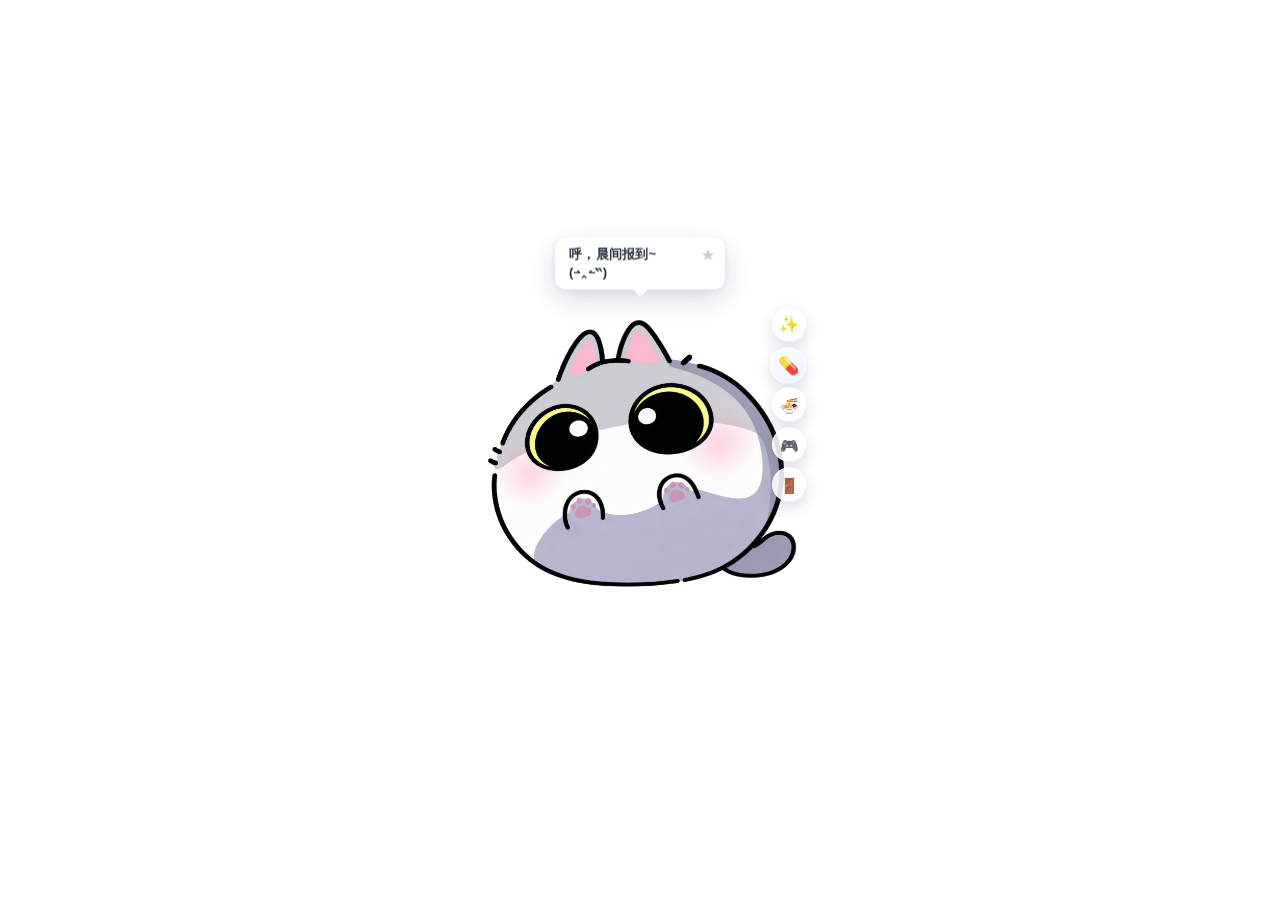
==== pet.html @ 5a6fe307 "fix: move extension files to repository root" ====
<!DOCTYPE html>
<html lang="zh-CN">
<head>
  <meta charset="UTF-8" />
  <meta name="viewport" content="width=device-width, initial-scale=1.0" />
  <title>八条猫桌宠</title>
  <script>
    (function () {
      if (/(?:^\?|&)view=settings(?:&|$)/.test(location.search || "")) {
        document.documentElement.classList.add("settings-window");
      }
      try {
        var raw = localStorage.getItem("hachikyu_pet_v1");
        var theme = "clean-light";
        var customCss = "";
        if (raw) {
          var parsed = JSON.parse(raw);
          if (parsed && parsed.uiTheme) theme = String(parsed.uiTheme);
          if (parsed && parsed.customCss) customCss = String(parsed.customCss);
        }
        document.documentElement.classList.add("theme-" + theme.replace(/[^a-z0-9-]/gi, ""));
        window.__bootCustomCss = customCss;
      } catch (_) {
        document.documentElement.classList.add("theme-clean-light");
      }
    })();
  </script>
  <!-- 酒馆 iframe：由 index.js 挂载；桌宠独立运行时仍可忽略本脚本 -->
  <script>
    (function () {
      try {
        if (window.parent && window.parent !== window && window.parent.SillyTavern) {
          window.__PET_ST_MODE__ = true;
          window.SillyTavern = window.parent.SillyTavern;
        }
      } catch (_) {}
    })();
  </script>
  <style>
    :root {
      /* 语义主题变量（可被 theme-* class 覆盖） */
      --bg-primary: #eef4f8;
      --bg-secondary: #dce8f0;
      --bg-card: rgba(255, 255, 255, 0.72);
      --bg-input: rgba(255, 255, 255, 0.92);
      --text-main: #2a3340;
      --text-muted: #6b7785;
      --accent-color: #5b8def;
      --accent-soft: rgba(91, 141, 239, 0.18);
      --border-color: rgba(42, 51, 64, 0.1);
      --danger-color: #e85d5d;
      --star-color: #f0b429;
      --shadow: 0 10px 28px rgba(40, 60, 90, 0.14);
      --radius: 16px;
      --glass-blur: 18px;

      /* 兼容旧变量名 */
      --ink: var(--text-main);
      --muted: var(--text-muted);
      --accent: var(--accent-color);
      --danger: var(--danger-color);
      --star: var(--star-color);
      --star-dim: #c5ced8;
      --glass: rgba(255, 255, 255, 0.78);
      --glass-strong: rgba(255, 255, 255, 0.92);
    }

    /* ---------- 预设主题 ---------- */
    html.theme-midnight-dark {
      --bg-primary: #0f1419;
      --bg-secondary: #1a222d;
      --bg-card: rgba(28, 36, 48, 0.92);
      --bg-input: rgba(18, 24, 32, 0.95);
      --text-main: #d7dee8;
      --text-muted: #8b97a8;
      --accent-color: #4ea1ff;
      --accent-soft: rgba(78, 161, 255, 0.22);
      --border-color: rgba(160, 180, 210, 0.14);
      --danger-color: #ff6b6b;
      --star-color: #f0b429;
      --shadow: 0 12px 32px rgba(0, 0, 0, 0.45);
      --glass: rgba(22, 28, 38, 0.88);
      --glass-strong: rgba(28, 36, 48, 0.95);
      --star-dim: #5a6575;
    }

    html.theme-clean-light {
      --bg-primary: #f5f7fa;
      --bg-secondary: #e8eef4;
      --bg-card: rgba(255, 255, 255, 0.82);
      --bg-input: rgba(255, 255, 255, 0.96);
      --text-main: #2a3340;
      --text-muted: #6b7785;
      --accent-color: #6b9de8;
      --accent-soft: rgba(107, 157, 232, 0.16);
      --border-color: rgba(42, 51, 64, 0.1);
      --danger-color: #e85d5d;
      --star-color: #f0b429;
      --shadow: 0 10px 28px rgba(40, 60, 90, 0.12);
      --glass: rgba(255, 255, 255, 0.82);
      --glass-strong: rgba(255, 255, 255, 0.96);
      --star-dim: #c5ced8;
    }

    html.theme-dark-chocolate {
      --bg-primary: #2a1f1a;
      --bg-secondary: #3a2a22;
      --bg-card: rgba(58, 42, 34, 0.92);
      --bg-input: rgba(42, 30, 24, 0.96);
      --text-main: #f3e6d4;
      --text-muted: #c4a88a;
      --accent-color: #d4a017;
      --accent-soft: rgba(212, 160, 23, 0.22);
      --border-color: rgba(243, 230, 212, 0.14);
      --danger-color: #e07060;
      --star-color: #e8c56b;
      --shadow: 0 12px 30px rgba(20, 10, 5, 0.4);
      --glass: rgba(48, 34, 28, 0.9);
      --glass-strong: rgba(58, 42, 34, 0.96);
      --star-dim: #8a7358;
    }

    html.theme-mint-soda {
      --bg-primary: #d9ebe4;
      --bg-secondary: #c5ddd4;
      --bg-card: rgba(236, 248, 243, 0.88);
      --bg-input: rgba(248, 255, 252, 0.96);
      --text-main: #1f3d36;
      --text-muted: #5a7a70;
      --accent-color: #2db89a;
      --accent-soft: rgba(45, 184, 154, 0.2);
      --border-color: rgba(31, 61, 54, 0.12);
      --danger-color: #d46565;
      --star-color: #e6b84d;
      --shadow: 0 10px 26px rgba(40, 90, 70, 0.14);
      --glass: rgba(232, 246, 240, 0.85);
      --glass-strong: rgba(244, 252, 248, 0.95);
      --star-dim: #9ab5ac;
    }

    html.theme-cyber-neon {
      --bg-primary: #12081c;
      --bg-secondary: #1c0f2e;
      --bg-card: rgba(28, 14, 42, 0.94);
      --bg-input: rgba(18, 8, 28, 0.96);
      --text-main: #f0e6ff;
      --text-muted: #b39bcf;
      --accent-color: #ff4fd8;
      --accent-soft: rgba(255, 79, 216, 0.22);
      --border-color: rgba(0, 245, 212, 0.28);
      --danger-color: #ff5c8a;
      --star-color: #00f5d4;
      --shadow: 0 0 28px rgba(255, 79, 216, 0.18), 0 12px 32px rgba(0, 0, 0, 0.5);
      --glass: rgba(24, 10, 36, 0.9);
      --glass-strong: rgba(32, 14, 48, 0.96);
      --star-dim: #6a5088;
    }

    * { box-sizing: border-box; margin: 0; padding: 0; }

    html, body {
      width: 100%;
      height: 100%;
      overflow: hidden;
      font-family: "Segoe UI", "PingFang SC", "Microsoft YaHei", sans-serif;
      color: var(--ink);
      /* 桌宠窗必须全透明，避免与 Alpha 边缘混出白边/亮色虚影 */
      background: transparent !important;
      user-select: none;
      -webkit-user-select: none;
    }

    html.st-extension-host,
    html.st-extension-host body {
      width: 100%;
      height: 100%;
      overflow: hidden;
      background: transparent !important;
    }

    body.hiding-cursor,
    body.hiding-cursor * { cursor: none !important; }

    #stage,
    #pet,
    #cat-wrap {
      background: transparent !important;
    }

    #stage {
      position: relative;
      width: 100%;
      height: 100%;
    }

    html.st-extension-host #stage {
      width: 100%;
      height: 100%;
    }

    /* ---------- 宠物 ---------- */
    #pet {
      position: absolute;
      left: 50%;
      top: 50%;
      width: min(340px, 72vw);
      transform: translate(-50%, -50%);
      z-index: 10;
      touch-action: none;
      overflow: visible;
    }

    html.st-extension-host #pet {
      position: absolute;
      z-index: 10;
    }


    #pet.pre-enter {
      opacity: 0;
      transform: translate(-50%, -50%) translateY(118%);
      pointer-events: none;
    }

    #pet.entering {
      pointer-events: none;
      animation: petPopIn 0.68s cubic-bezier(0.22, 1.25, 0.36, 1) forwards;
    }

    /* 经典八条：落地时允许 Q 弹；自定义媒体禁用挤压落地 */
    #pet.entering.classic-mode #cat-wrap,
    #pet.entering:not(.gif-mode):not(.video-mode):not(.static-mode) #cat-wrap {
      animation: jellyLand 0.68s cubic-bezier(0.34, 1.45, 0.64, 1) forwards;
      transform-origin: center 85%;
    }
    #pet.entering.gif-mode #cat-wrap,
    #pet.entering.video-mode #cat-wrap,
    #pet.entering.static-mode #cat-wrap {
      animation: none !important;
    }

    /* 外层：全模式通用呼吸浮动（仅 translateY） */
    #pet.floating,
    #pet.floating.pet-float-wrapper {
      animation: petBreatheFloat 3.2s ease-in-out infinite;
    }
    #pet.throwing {
      animation: throwAway 0.85s cubic-bezier(0.2, 0.7, 0.3, 1) forwards;
      pointer-events: none;
      z-index: 20;
    }
    #pet.talking #cat-wrap {
      animation: talkBob 0.26s ease-in-out infinite;
      transform-origin: center 70%;
    }
    #pet.typing #cat-wrap {
      animation: typeTap 0.11s ease-in-out infinite;
      transform-origin: center 80%;
    }
    #pet.typing.talking #cat-wrap {
      animation: typeTap 0.11s ease-in-out infinite, talkBob 0.26s ease-in-out infinite;
    }
    #pet.biting.talking #cat-wrap {
      animation: struggleShake 0.14s ease-in-out infinite, talkBob 0.26s ease-in-out infinite;
    }

    /* 拖入投喂：微缩高亮 + 张嘴等待 */
    #pet.feed-hover {
      filter: brightness(1.08) saturate(1.08);
    }
    #pet.feed-hover #cat-wrap {
      animation: feedAwait 0.55s ease-in-out infinite;
      transform-origin: center 80%;
    }
    #pet.feeding #cat-wrap {
      animation: feedNibble 0.42s ease-in-out 3;
      transform-origin: center 75%;
    }
    @keyframes feedAwait {
      0%, 100% { transform: scale(0.96) translateY(0); }
      50% { transform: scale(1.04) translateY(-4px); }
    }
    @keyframes feedNibble {
      0%, 100% { transform: scale(1) rotate(0deg); }
      30% { transform: scale(1.06) rotate(-3deg) translateY(2px); }
      60% { transform: scale(0.94) rotate(3deg) translateY(-1px); }
    }

    /* 自定义媒体：说话/打字仅轻位移，禁止 squash/stretch */
    #pet.gif-mode.talking #cat-wrap,
    #pet.video-mode.talking #cat-wrap,
    #pet.static-mode.talking #cat-wrap {
      animation: talkBobFloat 0.26s ease-in-out infinite !important;
      transform-origin: center 70%;
    }
    #pet.gif-mode.typing #cat-wrap,
    #pet.video-mode.typing #cat-wrap,
    #pet.static-mode.typing #cat-wrap {
      animation: typeTapFloat 0.11s ease-in-out infinite !important;
      transform-origin: center 80%;
    }
    #pet.gif-mode.typing.talking #cat-wrap,
    #pet.video-mode.typing.talking #cat-wrap,
    #pet.static-mode.typing.talking #cat-wrap {
      animation: typeTapFloat 0.11s ease-in-out infinite, talkBobFloat 0.26s ease-in-out infinite !important;
    }

    #cat-wrap {
      position: relative;
      width: calc(100% * var(--subject-scale, 1));
      margin-left: calc(50% - 50% * var(--subject-scale, 1));
      line-height: 0;
      transform-origin: center 42%;
      --shake-x: 3px;
      --shake-y: 2px;
      --shake-rot: 4deg;
      z-index: 1;
    }

    /* 经典八条待机：内层 Q 弹 + 眨眼（说话/打字/咬住/投喂时让位） */
    #pet.floating.classic-mode:not(.talking):not(.typing):not(.biting):not(.feed-hover):not(.feeding) #cat-wrap,
    #pet.floating:not(.gif-mode):not(.video-mode):not(.static-mode):not(.talking):not(.typing):not(.biting):not(.feed-hover):not(.feeding) #cat-wrap,
    #pet.floating:not(.talking):not(.typing):not(.biting):not(.feed-hover):not(.feeding) #cat-wrap.pet-classic-hachikyu {
      animation: petJellyBounce 1.8s ease-in-out infinite, blinkEyes 4.5s ease-in-out infinite;
      transform-origin: bottom center;
    }
    #pet.floating.gif-mode:not(.talking):not(.typing):not(.biting):not(.feed-hover):not(.feeding) #cat-wrap,
    #pet.floating.video-mode:not(.talking):not(.typing):not(.biting):not(.feed-hover):not(.feeding) #cat-wrap,
    #pet.floating.static-mode:not(.talking):not(.typing):not(.biting):not(.feed-hover):not(.feeding) #cat-wrap,
    #pet.floating:not(.talking):not(.typing):not(.biting):not(.feed-hover):not(.feeding) #cat-wrap.pet-custom-media {
      animation: none !important;
    }

    #pet.biting #cat-wrap {
      animation: struggleShake 0.14s ease-in-out infinite;
      transform-origin: 50% 18%;
    }

    #cat {
      display: block;
      width: 100%;
      height: auto;
      pointer-events: none;
      background: transparent;
      outline: none;
      border: none;
      box-shadow: none;
      filter: none;
    }

    /* 平滑合成，减轻透明 PNG / 视频抗锯齿边缘亮边 */
    #cat-wrap img,
    #cat-wrap video,
    #pet-video {
      image-rendering: auto;
      -webkit-backface-visibility: hidden;
      backface-visibility: hidden;
      transform: translateZ(0);
    }

    /* 自定义媒体主体：锁死额外缩放形变，保留原比例 */
    #pet.gif-mode #cat,
    #pet.video-mode #pet-video,
    #pet.static-mode #cat,
    #cat.pet-custom-media,
    #cat-wrap.pet-custom-media > img,
    #cat-wrap.pet-custom-media > video,
    .pet-custom-media {
      animation: none !important;
    }

    #pet-video {
      display: none;
      width: 100%;
      height: auto;
      object-fit: contain;
      pointer-events: none;
      background: transparent;
      vertical-align: top;
      outline: none;
      border: none;
      box-shadow: none;
      filter: none;
    }
    #pet.video-mode #cat {
      display: none !important;
    }
    #pet.video-mode #pet-video {
      display: block;
    }
    #pet.static-mode #cat,
    #cat.pet-static {
      display: block;
      width: 100%;
      height: auto;
      object-fit: contain;
      image-rendering: auto;
      pointer-events: none;
      background: transparent;
    }
    #pet.static-mode #pet-video {
      display: none !important;
    }

    .cfg-status {
      margin-top: 6px;
      font-size: 11px;
      color: var(--muted);
      line-height: 1.35;
      min-height: 1.2em;
    }
    .cfg-status.err { color: var(--danger); }
    .cfg-status.ok { color: #3a9a6a; }

    input[type="range"] {
      width: 100%;
      accent-color: var(--accent);
      cursor: pointer;
    }
    .vol-row {
      display: flex;
      align-items: center;
      gap: 10px;
      margin-top: 4px;
    }
    .vol-row input[type="number"] {
      width: 68px;
      flex-shrink: 0;
      border: 1px solid rgba(42, 51, 64, 0.12);
      border-radius: 8px;
      padding: 4px 6px;
      font-size: 12px;
      font-family: inherit;
    }
    .vol-row #vol-label,
    .vol-row #subject-scale-label {
      min-width: 36px;
      text-align: right;
      font-size: 11px;
      font-weight: 700;
      color: var(--muted);
    }

    .preset-row {
      display: flex;
      flex-wrap: wrap;
      gap: 6px;
      margin-top: 8px;
    }
    .preset-btn {
      border: none;
      border-radius: 999px;
      padding: 6px 10px;
      font-size: 11px;
      font-weight: 700;
      cursor: pointer;
      background: rgba(91, 141, 239, 0.12);
      color: #3d6499;
      transition: 0.15s ease;
    }
    .preset-btn:hover {
      background: rgba(91, 141, 239, 0.22);
      color: var(--ink);
    }
    .preset-btn.active {
      background: var(--accent);
      color: #fff;
      box-shadow: 0 2px 8px rgba(91, 141, 239, 0.35);
    }
    .preset-btn.custom {
      border: 1px dashed rgba(91, 141, 239, 0.45);
    }
    .preset-btn .preset-edit {
      margin-left: 4px;
      opacity: 0.75;
      font-size: 10px;
    }

    .cfg-modal {
      position: fixed;
      inset: 0;
      z-index: 100001 !important;
      display: flex;
      align-items: center;
      justify-content: center;
      background: rgba(20, 28, 40, 0.42);
      padding: 16px;
      pointer-events: auto !important;
    }
    .cfg-modal[hidden] { display: none !important; }
    body.settings-window .cfg-modal {
      z-index: 100001 !important;
      pointer-events: auto !important;
    }
      .cfg-modal-card {
      width: min(360px, 92vw);
      background: var(--glass-strong);
      color: var(--text-main);
      backdrop-filter: blur(14px);
      -webkit-backdrop-filter: blur(14px);
      border-radius: 16px;
      box-shadow: var(--shadow);
      border: 1px solid var(--border-color);
      padding: 16px 16px 14px;
      user-select: text;
      -webkit-user-select: text;
      pointer-events: auto !important;
      position: relative;
      z-index: 1;
    }
    .cfg-modal-card h4 {
      font-size: 14px;
      margin-bottom: 8px;
    }
    .cfg-modal-card p {
      font-size: 12px;
      color: var(--muted);
      line-height: 1.45;
      margin-bottom: 10px;
      white-space: pre-wrap;
    }
    .cfg-modal-card input,
    .cfg-modal-card textarea {
      width: 100%;
      margin-bottom: 12px;
      border: 1px solid rgba(42, 51, 64, 0.12);
      border-radius: 10px;
      padding: 8px 10px;
      font-size: 13px;
      font-family: inherit;
      background: #fff;
      color: var(--ink);
    }
    .cfg-modal-card textarea { min-height: 72px; resize: vertical; }
    .cfg-modal-actions {
      display: flex;
      justify-content: flex-end;
      gap: 8px;
    }

    .persona-actions {
      display: flex;
      flex-wrap: wrap;
      gap: 8px;
      margin: 8px 0 10px;
      position: relative;
      z-index: 2;
    }
    .persona-actions .action-btn {
      pointer-events: auto !important;
      position: relative;
      z-index: 2;
      cursor: pointer;
    }
    #btn-persona-new,
    #btn-persona-save {
      pointer-events: auto !important;
      cursor: pointer !important;
      opacity: 1 !important;
    }
    .action-btn {
      border: none;
      border-radius: 12px;
      padding: 8px 12px;
      font-size: 12px;
      font-weight: 700;
      cursor: pointer;
      transition: 0.15s ease;
    }
    .action-btn.primary {
      background: var(--accent);
      color: #fff;
      box-shadow: 0 4px 12px rgba(91, 141, 239, 0.28);
    }
    .action-btn.primary:hover { filter: brightness(1.05); }
    .action-btn.ghost {
      background: var(--accent-soft);
      color: var(--ink);
    }
    .action-btn.ghost:hover { filter: brightness(1.06); }

    #toast {
      position: fixed;
      left: 50%;
      bottom: 18px;
      transform: translateX(-50%) translateY(12px);
      padding: 8px 14px;
      border-radius: 999px;
      background: rgba(42, 51, 64, 0.88);
      color: #fff;
      font-size: 12px;
      font-weight: 600;
      opacity: 0;
      pointer-events: none;
      transition: opacity 0.2s ease, transform 0.2s ease;
      z-index: 80;
      box-shadow: var(--shadow);
    }
    #toast.show {
      opacity: 1;
      transform: translateX(-50%) translateY(0);
    }

    textarea.persona-box { min-height: 56px; }

    /* ---------- 气泡 ---------- */
    #bubble {
      position: absolute !important;
      left: 50% !important;
      bottom: 100% !important;
      top: auto !important;
      right: auto !important;
      margin-bottom: 10px !important;
      transform: translateX(-50%) translateY(8px) scale(0.94);
      width: fit-content !important;
      min-width: 0 !important;
      max-width: 220px !important;
      height: auto !important;
      min-height: 0 !important;
      max-height: none !important;
      display: inline-block !important;
      overflow: visible;
      padding: 8px 14px !important;
      background: var(--glass-strong);
      backdrop-filter: blur(12px);
      -webkit-backdrop-filter: blur(12px);
      color: var(--ink);
      font-size: 13px !important;
      font-weight: 600;
      line-height: 1.4 !important;
      letter-spacing: 0.02em;
      border-radius: 12px !important;
      box-shadow: 0 10px 28px rgba(40, 60, 90, 0.18), 0 2px 8px rgba(40, 60, 90, 0.08);
      opacity: 0;
      visibility: hidden;
      pointer-events: none;
      transition: opacity 0.22s ease, transform 0.22s ease, visibility 0.22s;
      z-index: 999 !important;
      isolation: isolate;
      white-space: normal !important;
      word-break: break-word !important;
      overflow-wrap: anywhere;
      box-sizing: border-box;
    }

    #bubble .bubble-content {
      position: relative;
      z-index: 10;
      pointer-events: auto;
      max-height: none;
      overflow: visible;
      word-break: break-word;
      white-space: normal;
    }
    #bubble .bubble-content::-webkit-scrollbar {
      display: none;
      width: 0;
      height: 0;
    }

    /* 小三角朝下，指向猫咪头顶 */
    #bubble::after {
      content: "";
      position: absolute;
      left: 50%;
      bottom: -5px;
      width: 11px;
      height: 11px;
      margin-left: -5.5px;
      background: var(--glass-strong);
      transform: rotate(45deg);
      border-radius: 2px;
      pointer-events: none;
      z-index: 0;
    }

    #bubble.show {
      opacity: 1;
      visibility: visible;
      transform: translateX(-50%) translateY(0) scale(1);
      pointer-events: auto !important;
    }

    /* 可收藏台词：右侧留出 ★ 空间 */
    #bubble.show:not(.hover-tip) {
      padding-right: 30px !important;
    }
    #bubble.quit-confirm {
      padding-right: 14px !important;
      max-width: 240px !important;
    }
    #bubble.quit-confirm #fav-star {
      display: none !important;
    }
    #bubble-quit-actions {
      display: none;
      gap: 6px;
      margin-top: 8px;
      justify-content: center;
      flex-wrap: wrap;
    }
    #bubble.quit-confirm #bubble-quit-actions {
      display: flex !important;
    }
    #bubble-quit-actions button {
      border: none !important;
      border-radius: 999px !important;
      padding: 5px 12px !important;
      font-size: 11px !important;
      font-weight: 700 !important;
      cursor: pointer;
      outline: none !important;
      box-shadow: none !important;
      line-height: 1.2;
      -webkit-tap-highlight-color: transparent !important;
    }
    #bubble-quit-actions button:focus,
    #bubble-quit-actions button:focus-visible,
    #bubble-quit-actions button:active {
      outline: none !important;
      box-shadow: none !important;
    }
    #btn-quit-confirm {
      background: rgba(239, 68, 68, 0.16) !important;
      color: #b91c1c !important;
    }
    #btn-quit-confirm:hover {
      background: rgba(239, 68, 68, 0.26) !important;
    }
    #btn-quit-cancel {
      background: rgba(42, 51, 64, 0.08) !important;
      color: #475569 !important;
    }
    #btn-quit-cancel:hover {
      background: rgba(42, 51, 64, 0.14) !important;
    }

    #bubble.hover-tip {
      white-space: nowrap !important;
      max-height: none;
      overflow: visible;
      padding: 8px 14px !important;
    }
    #bubble.hover-tip .bubble-content {
      max-height: none;
      overflow: visible;
      white-space: nowrap;
    }

    #bubble-text,
    .bubble-text {
      position: relative;
      z-index: 10;
      pointer-events: auto;
      display: block;
      padding-right: 0;
      word-break: break-word;
      white-space: normal;
      overflow-wrap: anywhere;
    }

    #fav-star {
      position: absolute;
      top: 4px;
      right: 4px;
      width: 26px;
      height: 26px;
      border: none;
      background: rgba(255, 255, 255, 0.72);
      color: var(--star-dim);
      font-size: 14px;
      line-height: 1;
      cursor: pointer;
      border-radius: 50%;
      display: none;
      align-items: center;
      justify-content: center;
      transition: color 0.15s ease, transform 0.15s ease;
      z-index: 11;
      pointer-events: auto !important;
    }

    #bubble.show:not(.hover-tip) #fav-star { display: inline-flex; }
    #fav-star:hover { transform: scale(1.12); color: var(--star); }
    #fav-star.on {
      color: var(--star);
      animation: starPop 0.35s ease;
    }

    /* 移除悬浮按钮 / 通用按钮聚焦时的系统默认橘红外轮廓 */
    button,
    .action-btn,
    .tool-btn,
    .icon-btn,
    #chat-spark,
    #memo-btn,
    #food-btn,
    #game-btn,
    [tabindex] {
      outline: none !important;
      -webkit-tap-highlight-color: transparent !important;
      -webkit-focus-ring-color: transparent !important;
    }

    button:focus,
    button:active,
    button:focus-visible,
    .action-btn:focus,
    .action-btn:active,
    .action-btn:focus-visible,
    .tool-btn:focus,
    .tool-btn:focus-visible,
    .icon-btn:focus,
    .icon-btn:focus-visible,
    #chat-spark:focus,
    #chat-spark:active,
    #chat-spark:focus-visible,
    #memo-btn:focus,
    #memo-btn:active,
    #memo-btn:focus-visible,
    #food-btn:focus,
    #food-btn:active,
    #food-btn:focus-visible,
    #game-btn:focus,
    #game-btn:active,
    #game-btn:focus-visible,
    #btn-pet-quit:focus,
    #btn-pet-quit:active,
    #btn-pet-quit:focus-visible {
      outline: none !important;
      box-shadow: none !important;
      -webkit-tap-highlight-color: transparent !important;
    }

    /* 右侧悬浮工具钮：彻底去掉边框型焦点框，保留自身背景样式 */
    #chat-spark,
    #memo-btn,
    #food-btn,
    #game-btn,
    #btn-pet-quit,
    #memo-close,
    #game-close {
      border: none !important;
    }
    #chat-spark:focus,
    #chat-spark:focus-visible,
    #memo-btn:focus,
    #memo-btn:focus-visible,
    #food-btn:focus,
    #food-btn:focus-visible,
    #game-btn:focus,
    #game-btn:focus-visible,
    #btn-pet-quit:focus,
    #btn-pet-quit:focus-visible {
      box-shadow: 0 6px 16px rgba(40, 60, 90, 0.18), 0 0 0 1px rgba(255, 255, 255, 0.7) inset !important;
    }

    /* ✨ 触发对话：与抓鼠标解耦 */
    #chat-spark {
      position: absolute;
      top: 8px;
      right: 4px;
      width: 34px;
      height: 34px;
      border: none;
      border-radius: 50%;
      z-index: 130;
      pointer-events: auto !important;
      cursor: pointer;
      font-size: 16px;
      line-height: 1;
      display: flex;
      align-items: center;
      justify-content: center;
      color: #5a4a20;
      background: rgba(255, 255, 255, 0.88);
      box-shadow: 0 6px 16px rgba(40, 60, 90, 0.18), 0 0 0 1px rgba(255, 255, 255, 0.7) inset;
      transition: transform 0.15s ease, box-shadow 0.15s ease;
      touch-action: manipulation;
    }
    #chat-spark:hover {
      transform: scale(1.08);
      box-shadow: 0 8px 20px rgba(240, 180, 41, 0.28), 0 0 0 1px rgba(255, 255, 255, 0.85) inset;
    }
    #chat-spark.loading,
    #chat-spark.tavern-peek {
      animation: sparkGlow 0.7s ease-in-out infinite;
    }
    #chat-spark.tavern-peek {
      animation: sparkGlow 0.7s ease-in-out infinite, capsuleSpin 1.1s linear infinite;
    }
    #chat-spark.longpress-armed {
      transform: scale(1.14);
      box-shadow: 0 0 16px 4px rgba(240, 180, 41, 0.5), 0 0 0 1px rgba(255, 255, 255, 0.85) inset;
    }
    @keyframes sparkGlow {
      0%, 100% { filter: brightness(1); box-shadow: 0 0 0 0 rgba(240, 180, 41, 0.35); }
      50% { filter: brightness(1.15); box-shadow: 0 0 14px 4px rgba(240, 180, 41, 0.45); }
    }

    #bubble.chat-reply {
      max-width: min(280px, 86vw) !important;
    }
    #bubble.chat-reply .bubble-content {
      max-height: 160px;
      overflow-y: auto;
    }

    #memo-btn {
      position: absolute;
      top: 48px;
      right: 4px;
      width: 36px;
      height: 36px;
      border: none;
      border-radius: 50%;
      z-index: 130;
      pointer-events: auto !important;
      cursor: grab;
      font-size: 17px;
      line-height: 1;
      display: flex;
      align-items: center;
      justify-content: center;
      color: #3d4a5c;
      background: linear-gradient(145deg, rgba(255, 255, 255, 0.92), rgba(230, 240, 255, 0.78));
      box-shadow: 0 6px 16px rgba(40, 60, 90, 0.18), 0 0 0 1px rgba(255, 255, 255, 0.75) inset;
      backdrop-filter: blur(8px);
      -webkit-backdrop-filter: blur(8px);
      transition: transform 0.15s ease, box-shadow 0.2s ease;
      touch-action: none;
      animation: capsuleBreathe 3.2s ease-in-out infinite;
    }
    #memo-btn:hover { transform: scale(1.08); }
    #memo-btn:active { cursor: grabbing; }
    #memo-btn.loading {
      animation: capsuleSpin 0.9s linear infinite;
      box-shadow: 0 0 18px 4px rgba(91, 141, 239, 0.45), 0 0 0 1px rgba(255, 255, 255, 0.8) inset;
    }
    #memo-btn.has-todo::after {
      content: "";
      position: absolute;
      top: 5px;
      right: 5px;
      width: 7px;
      height: 7px;
      border-radius: 50%;
      background: var(--danger);
      box-shadow: 0 0 0 2px #fff;
    }
    @keyframes capsuleBreathe {
      0%, 100% { transform: translateY(0); }
      50% { transform: translateY(-3px); }
    }
    @keyframes capsuleSpin {
      0% { transform: rotate(0deg) scale(1.05); }
      100% { transform: rotate(360deg) scale(1.05); }
    }

    #news-brief-modal,
    #clicker-modal {
      position: fixed;
      left: 50%;
      top: 50%;
      transform: translate(-50%, -50%) scale(0.96);
      width: min(340px, 90vw);
      max-height: min(78vh, 520px);
      display: none;
      flex-direction: column;
      z-index: 100060;
      background: var(--glass-strong);
      color: var(--text-main);
      border-radius: 16px;
      box-shadow: var(--shadow), 0 0 0 1px var(--border-color);
      overflow: hidden;
      pointer-events: auto !important;
      opacity: 0;
      transition: opacity 0.16s ease, transform 0.16s ease;
    }
    #news-brief-modal.open,
    #clicker-modal.open {
      display: flex;
      opacity: 1;
      transform: translate(-50%, -50%) scale(1);
    }
    .capsule-modal-head {
      display: flex;
      align-items: center;
      justify-content: space-between;
      padding: 10px 12px;
      border-bottom: 1px solid var(--border-color);
      font-size: 13px;
      font-weight: 700;
      user-select: none;
    }
    .capsule-modal-body {
      padding: 10px 12px 12px;
      overflow-y: auto;
      font-size: 12px;
      flex: 1;
    }
    .capsule-modal-body .field { margin-bottom: 8px; }
    #news-brief-list {
      display: flex;
      flex-direction: column;
      gap: 8px;
      margin-top: 8px;
    }
    .news-brief-item {
      padding: 8px 10px;
      border-radius: 10px;
      background: var(--bg-card);
      border: 1px solid var(--border-color);
      line-height: 1.45;
      white-space: pre-wrap;
    }
    .clicker-row {
      display: flex;
      align-items: center;
      justify-content: space-between;
      gap: 8px;
      margin: 6px 0;
    }
    .clicker-row label { flex: 1; }
    .clicker-actions {
      display: flex;
      flex-wrap: wrap;
      gap: 8px;
      margin-top: 10px;
    }
    #clicker-status {
      margin-top: 8px;
      color: var(--text-muted);
      font-size: 11px;
    }
    .clicker-points-head {
      display: flex;
      align-items: center;
      justify-content: space-between;
      gap: 8px;
      margin: 4px 0 6px;
      font-weight: 700;
      font-size: 12px;
    }
    #clicker-points-list {
      display: flex;
      flex-direction: column;
      gap: 6px;
      max-height: 140px;
      overflow-y: auto;
      margin-bottom: 8px;
      padding-right: 2px;
    }
    .clicker-point-row {
      display: flex;
      align-items: center;
      gap: 8px;
      padding: 6px 8px;
      border-radius: 10px;
      background: var(--bg-card);
      border: 1px solid var(--border-color);
      font-size: 11px;
      line-height: 1.35;
    }
    .clicker-point-idx {
      flex: 0 0 auto;
      min-width: 42px;
      font-weight: 700;
      color: #c9a227;
    }
    .clicker-point-xy {
      flex: 1;
      color: var(--text-muted);
      font-variant-numeric: tabular-nums;
    }
    .clicker-point-del {
      flex: 0 0 auto;
      border: none;
      background: transparent;
      cursor: pointer;
      font-size: 13px;
      line-height: 1;
      padding: 2px 4px;
      opacity: 0.75;
    }
    .clicker-point-del:hover { opacity: 1; }
    #clicker-points-empty {
      font-size: 11px;
      color: var(--text-muted);
      margin: 0 0 8px;
      line-height: 1.4;
    }
    .clicker-points-actions {
      display: flex;
      flex-wrap: wrap;
      gap: 6px;
      margin-bottom: 10px;
    }
    .clicker-points-actions .action-btn {
      font-size: 11px;
      padding: 6px 10px;
    }
    #clicker-capture-btn.capturing {
      opacity: 0.85;
      pointer-events: none;
    }

    #food-btn {
      position: absolute;
      top: 88px;
      right: 4px;
      width: 34px;
      height: 34px;
      border: none;
      border-radius: 50%;
      z-index: 130;
      pointer-events: auto !important;
      cursor: pointer;
      font-size: 15px;
      line-height: 1;
      display: flex;
      align-items: center;
      justify-content: center;
      color: #3d4a5c;
      background: rgba(255, 255, 255, 0.88);
      box-shadow: 0 6px 16px rgba(40, 60, 90, 0.18), 0 0 0 1px rgba(255, 255, 255, 0.7) inset;
      transition: transform 0.15s ease;
      touch-action: manipulation;
    }
    #food-btn:hover { transform: scale(1.08); }
    #food-btn.spinning {
      animation: foodSpin 0.7s linear infinite;
      pointer-events: none;
      opacity: 0.75;
    }
    @keyframes foodSpin {
      from { transform: rotate(0deg); }
      to { transform: rotate(360deg); }
    }

    /* 喂食投喂栏（右键 🍜 打开） */
    #feed-tray-modal {
      position: fixed;
      left: 50%;
      top: 50%;
      transform: translate(-50%, -50%) scale(0.96);
      width: min(300px, 88vw);
      display: none;
      flex-direction: column;
      z-index: 100065;
      background: var(--glass-strong);
      color: var(--text-main);
      border-radius: 16px;
      box-shadow: var(--shadow), 0 0 0 1px var(--border-color);
      overflow: hidden;
      pointer-events: auto !important;
      opacity: 0;
      transition: opacity 0.16s ease, transform 0.16s ease;
    }
    #feed-tray-modal.open {
      display: flex;
      opacity: 1;
      transform: translate(-50%, -50%) scale(1);
    }
    #feed-drop-zone {
      margin: 10px 12px 8px;
      min-height: 132px;
      border: 2px dashed rgba(120, 140, 170, 0.45);
      border-radius: 14px;
      background: rgba(255, 255, 255, 0.28);
      display: flex;
      flex-direction: column;
      align-items: center;
      justify-content: center;
      gap: 8px;
      padding: 14px 12px;
      text-align: center;
      cursor: pointer;
      transition: border-color 0.15s ease, background 0.15s ease, transform 0.15s ease;
      user-select: none;
    }
    #feed-drop-zone:hover,
    #feed-drop-zone.dragover {
      border-color: rgba(45, 184, 154, 0.85);
      background: rgba(45, 184, 154, 0.12);
      transform: scale(1.01);
    }
    #feed-drop-zone.busy {
      pointer-events: none;
      opacity: 0.85;
    }
    #feed-drop-hint {
      font-size: 12px;
      line-height: 1.45;
      color: var(--text-muted);
      max-width: 220px;
    }
    #feed-drop-preview {
      display: none;
      max-width: 120px;
      max-height: 88px;
      border-radius: 10px;
      object-fit: cover;
      box-shadow: 0 4px 12px rgba(0, 0, 0, 0.12);
    }
    #feed-drop-preview.show { display: block; }
    #feed-tray-status {
      margin: 0 12px 8px;
      font-size: 11px;
      color: var(--text-muted);
      min-height: 16px;
    }
    #feed-tray-actions {
      display: flex;
      flex-wrap: wrap;
      gap: 8px;
      padding: 0 12px 12px;
    }
    #feed-tray-actions .action-btn {
      font-size: 11px;
      padding: 6px 10px;
    }
    #feed-file-input { display: none; }

    #game-btn {
      position: absolute;
      top: 128px;
      right: 4px;
      width: 34px;
      height: 34px;
      border: none;
      border-radius: 50%;
      z-index: 130;
      pointer-events: auto !important;
      cursor: pointer;
      font-size: 15px;
      line-height: 1;
      display: flex;
      align-items: center;
      justify-content: center;
      color: #3d4a5c;
      background: rgba(255, 255, 255, 0.88);
      box-shadow: 0 6px 16px rgba(40, 60, 90, 0.18), 0 0 0 1px rgba(255, 255, 255, 0.7) inset;
      transition: transform 0.15s ease;
      touch-action: manipulation;
    }
    #game-btn:hover { transform: scale(1.08); }

    #btn-pet-quit,
    .pet-quit-btn {
      position: absolute;
      top: 168px;
      right: 4px;
      width: 34px;
      height: 34px;
      border: none !important;
      border-radius: 50%;
      z-index: 130;
      pointer-events: auto !important;
      cursor: pointer;
      font-size: 15px;
      line-height: 1;
      display: flex;
      align-items: center;
      justify-content: center;
      color: #3d4a5c;
      background: rgba(255, 255, 255, 0.88);
      box-shadow: 0 6px 16px rgba(40, 60, 90, 0.18), 0 0 0 1px rgba(255, 255, 255, 0.7) inset;
      outline: none !important;
      -webkit-tap-highlight-color: transparent !important;
      transition: transform 0.2s, background-color 0.2s;
      touch-action: manipulation;
    }
    #btn-pet-quit:hover,
    .pet-quit-btn:hover {
      background-color: rgba(239, 68, 68, 0.15) !important;
      transform: scale(1.08);
    }
    #btn-pet-quit:focus,
    #btn-pet-quit:active,
    #btn-pet-quit:focus-visible,
    .pet-quit-btn:focus,
    .pet-quit-btn:active,
    .pet-quit-btn:focus-visible {
      outline: none !important;
      box-shadow: 0 6px 16px rgba(40, 60, 90, 0.18), 0 0 0 1px rgba(255, 255, 255, 0.7) inset !important;
    }

    #game-modal,
    .game-modal {
      position: fixed !important;
      left: 24px;
      right: auto !important;
      top: 10%;
      bottom: auto !important;
      transform: none !important;
      margin: 0 !important;
      touch-action: none;
      width: 280px !important;
      max-width: min(280px, 86vw) !important;
      max-height: min(420px, 62vh) !important;
      box-sizing: border-box !important;
      display: none;
      flex-direction: column;
      padding: 8px 12px 10px !important;
      background: rgba(255, 255, 255, 0.78) !important;
      backdrop-filter: blur(12px) !important;
      -webkit-backdrop-filter: blur(12px) !important;
      border: 1px solid rgba(255, 255, 255, 0.4) !important;
      border-radius: 14px !important;
      box-shadow: 0 8px 24px rgba(0, 0, 0, 0.12) !important;
      z-index: 9999 !important;
      opacity: 0;
      overflow: hidden !important;
      pointer-events: none;
      transition: opacity 0.18s ease;
    }
    #game-modal.open,
    .game-modal.open {
      display: flex !important;
      opacity: 1;
      transform: none !important;
      pointer-events: auto !important;
    }
    #game-modal.is-dragging,
    .game-modal.is-dragging {
      transition: none !important;
      user-select: none;
    }
    #game-modal .game-drag-handle {
      position: relative;
      display: flex;
      flex-direction: column;
      align-items: center;
      justify-content: center;
      gap: 4px;
      padding: 4px 32px 8px 4px;
      margin: 0 -2px 0;
      flex-shrink: 0;
      cursor: move;
      touch-action: none;
      user-select: none;
      border-bottom: 1px solid rgba(42, 51, 64, 0.06);
      color: #1e293b;
    }
    #game-modal .game-drag-grip {
      width: 36px;
      height: 4px;
      border-radius: 999px;
      background: rgba(100, 116, 139, 0.35);
      box-shadow: 0 1px 0 rgba(255, 255, 255, 0.65);
    }
    #game-modal .game-drag-title {
      font-size: 12px;
      font-weight: 700;
      letter-spacing: 0.02em;
      line-height: 1.2;
      pointer-events: none;
    }
    #game-modal .game-head {
      position: relative;
      display: flex;
      align-items: center;
      padding: 2px 32px 6px 2px;
      font-size: 12px;
      font-weight: 700;
      border-bottom: 1px solid rgba(42, 51, 64, 0.06);
      flex-shrink: 0;
      color: #1e293b;
    }
    #game-close,
    #game-modal .game-close-btn,
    #game-modal .close-btn {
      position: absolute !important;
      top: 8px !important;
      right: 8px !important;
      width: 24px !important;
      height: 24px !important;
      line-height: 22px !important;
      text-align: center !important;
      border-radius: 50% !important;
      background: rgba(0, 0, 0, 0.08) !important;
      color: #64748b !important;
      font-size: 14px !important;
      cursor: pointer !important;
      user-select: none !important;
      z-index: 10001 !important;
      outline: none !important;
      border: none !important;
      padding: 0 !important;
      box-shadow: none !important;
    }
    #game-close:hover,
    #game-modal .game-close-btn:hover,
    #game-modal .close-btn:hover {
      background: rgba(239, 68, 68, 0.15) !important;
      color: #ef4444 !important;
    }
    #game-tabs {
      display: none !important;
    }
    #game-lobby {
      display: grid;
      grid-template-columns: 1fr 1fr;
      gap: 8px;
      padding: 8px 0 2px;
    }
    #game-modal.in-game #game-lobby {
      display: none !important;
    }
    #game-modal:not(.in-game) #game-body {
      display: none !important;
    }
    #game-modal:not(.in-game) #game-back {
      display: none !important;
    }
    #game-modal.in-game #game-back {
      display: inline-flex !important;
    }
    .game-card {
      border: none !important;
      border-radius: 12px;
      padding: 12px 8px;
      background: rgba(255, 255, 255, 0.72);
      box-shadow: 0 1px 0 rgba(255,255,255,0.8) inset, 0 4px 12px rgba(15, 23, 42, 0.06);
      cursor: pointer;
      text-align: center;
      outline: none !important;
      color: #1e293b;
      transition: transform 0.12s ease, background 0.12s ease;
    }
    .game-card:hover {
      transform: translateY(-1px);
      background: rgba(255, 255, 255, 0.92);
    }
    .game-card .game-card-icon {
      font-size: 32px !important;
      line-height: 1 !important;
      margin-bottom: 6px !important;
      display: flex !important;
      align-items: center !important;
      justify-content: center !important;
      user-select: none !important;
      pointer-events: none;
      min-height: 36px;
      font-family: "Segoe UI Emoji", "Segoe UI Symbol", "Apple Color Emoji", "Noto Color Emoji", "Twemoji Mozilla", sans-serif !important;
    }
    .game-card .game-card-name {
      display: block;
      font-size: 11px;
      font-weight: 700;
      pointer-events: none;
    }
    #game-back {
      position: absolute !important;
      top: 8px !important;
      left: 8px !important;
      height: 24px !important;
      min-width: 52px;
      padding: 0 8px !important;
      border: none !important;
      border-radius: 999px !important;
      background: rgba(0, 0, 0, 0.06) !important;
      color: #475569 !important;
      font-size: 11px !important;
      font-weight: 700 !important;
      cursor: pointer !important;
      z-index: 10001 !important;
      outline: none !important;
      align-items: center;
      justify-content: center;
      display: none;
      user-select: none;
    }
    #game-back:hover {
      background: rgba(47, 111, 237, 0.12) !important;
      color: #1d4ed8 !important;
    }
    #game-modal .game-drag-handle {
      padding-left: 56px;
      padding-right: 32px;
    }

    #game-body {
      padding: 8px 0 0;
      min-height: 0;
      overflow: auto;
    }
    .game-pane { display: none; }
    .game-pane.active { display: block; }
    #game-close:focus,
    #game-close:focus-visible,
    #game-back:focus,
    #game-back:focus-visible,
    #game-btn:focus,
    #game-btn:focus-visible,
    #game-modal button:focus,
    #game-modal button:focus-visible {
      outline: none !important;
      box-shadow: none !important;
    }

    .game-hint {
      margin: 0 0 6px;
      font-size: 11px;
      color: #64748b;
      line-height: 1.35;
      white-space: nowrap;
      overflow: hidden;
      text-overflow: ellipsis;
    }
    .game-stat {
      font-size: 12px;
      font-weight: 700;
      color: #1e293b;
      margin-bottom: 6px;
    }

    /* 电子木鱼 */
    #game-pane-muyu {
      position: relative;
    }
    #muyu-stage {
      position: relative;
      height: 120px;
      display: flex;
      align-items: center;
      justify-content: center;
      overflow: hidden;
      border-radius: 12px;
      background: linear-gradient(180deg, rgba(248,250,252,0.7), rgba(238,242,255,0.75));
    }
    #muyu-btn {
      width: 72px;
      height: 72px;
      border: none !important;
      border-radius: 50%;
      background: #fff7ed;
      box-shadow: 0 8px 18px rgba(234, 88, 12, 0.2);
      cursor: pointer;
      font-size: 34px;
      outline: none !important;
      transition: transform 0.08s ease;
      user-select: none;
    }
    #muyu-btn.hit {
      transform: scale(0.86);
    }
    .muyu-stat-row {
      display: flex;
      align-items: center;
      justify-content: space-between;
      gap: 8px;
      margin-bottom: 6px;
    }
    .muyu-stat-row .game-stat {
      margin-bottom: 0;
      flex: 1;
      min-width: 0;
    }
    .muyu-reset-btn {
      flex-shrink: 0;
      border: none !important;
      border-radius: 999px !important;
      padding: 4px 10px !important;
      font-size: 10px !important;
      font-weight: 600 !important;
      line-height: 1.2 !important;
      cursor: pointer;
      background: rgba(148, 163, 184, 0.18) !important;
      color: #64748b !important;
      outline: none !important;
      box-shadow: none !important;
      user-select: none;
      white-space: nowrap;
    }
    .muyu-reset-btn:hover {
      background: rgba(148, 163, 184, 0.28) !important;
      color: #475569 !important;
    }
    .muyu-reset-btn:focus,
    .muyu-reset-btn:focus-visible {
      outline: none !important;
      box-shadow: none !important;
    }
    .muyu-achieve-toast {
      position: absolute;
      left: 50%;
      top: 8px;
      transform: translateX(-50%) translateY(-4px);
      z-index: 5;
      max-width: 92%;
      padding: 6px 12px;
      border-radius: 999px;
      font-size: 11px;
      font-weight: 700;
      line-height: 1.35;
      text-align: center;
      color: #78350f;
      background: linear-gradient(180deg, rgba(254, 243, 199, 0.96), rgba(253, 230, 138, 0.94));
      border: 1px solid rgba(245, 158, 11, 0.45);
      box-shadow: 0 4px 14px rgba(180, 83, 9, 0.18);
      pointer-events: none;
      white-space: nowrap;
      overflow: hidden;
      text-overflow: ellipsis;
      opacity: 0;
      animation: muyuAchieveInOut 2.5s ease forwards;
    }
    @keyframes muyuAchieveInOut {
      0% { opacity: 0; transform: translateX(-50%) translateY(4px) scale(0.96); }
      12% { opacity: 1; transform: translateX(-50%) translateY(0) scale(1); }
      78% { opacity: 1; transform: translateX(-50%) translateY(0) scale(1); }
      100% { opacity: 0; transform: translateX(-50%) translateY(-6px) scale(0.98); }
    }
    .muyu-float {
      position: absolute;
      left: 50%;
      top: 42%;
      transform: translate(-50%, 0);
      font-size: 13px;
      font-weight: 700;
      color: #ea580c;
      pointer-events: none;
      animation: muyuFloat 0.9s ease-out forwards;
      white-space: nowrap;
    }
    @keyframes muyuFloat {
      0% { opacity: 1; transform: translate(-50%, 0) scale(0.9); }
      100% { opacity: 0; transform: translate(-50%, -56px) scale(1.05); }
    }

    /* 猫咪跳一跳 */
    #jump-canvas {
      display: block;
      width: 256px;
      max-width: 100%;
      height: 168px;
      margin: 0 auto;
      border-radius: 10px;
      background: linear-gradient(180deg, #dbeafe 0%, #f8fafc 55%, #e2e8f0 100%);
      cursor: pointer;
      touch-action: none;
      user-select: none;
    }
    #jump-controls {
      display: flex;
      gap: 6px;
      margin-top: 8px;
    }
    #jump-controls button {
      flex: 1;
      border: none !important;
      border-radius: 8px;
      padding: 7px 8px;
      font-size: 12px;
      font-weight: 700;
      cursor: pointer;
      background: #2f6fed;
      color: #fff;
      outline: none !important;
    }

    /* 趣味钓鱼 */
    #fish-canvas {
      display: block;
      width: 256px;
      max-width: 100%;
      height: 140px;
      margin: 0 auto;
      border-radius: 10px;
      background: linear-gradient(180deg, #bae6fd 0%, #38bdf8 42%, #0ea5e9 100%);
      cursor: pointer;
      touch-action: none;
      user-select: none;
    }
    #fish-controls {
      display: flex;
      gap: 6px;
      margin-top: 8px;
    }
    #fish-controls button {
      flex: 1;
      border: none !important;
      border-radius: 8px;
      padding: 7px 8px;
      font-size: 12px;
      font-weight: 700;
      cursor: pointer;
      background: #0ea5e9;
      color: #fff;
      outline: none !important;
    }
    #fish-controls button:disabled {
      opacity: 0.55;
      cursor: default;
    }

    /* 像素拼豆 */
    #bead-canvas {
      display: block;
      width: 192px;
      height: 192px;
      max-width: 100%;
      margin: 0 auto;
      border-radius: 10px;
      background: #cbd5e1;
      cursor: crosshair;
      touch-action: none;
      user-select: none;
      box-shadow: inset 0 0 0 1px rgba(15, 23, 42, 0.08);
    }
    #bead-palette {
      display: flex;
      flex-wrap: wrap;
      gap: 5px;
      justify-content: center;
      margin-top: 8px;
    }
    #bead-palette button {
      width: 22px;
      height: 22px;
      border: 2px solid transparent !important;
      border-radius: 50%;
      cursor: pointer;
      outline: none !important;
      box-shadow: inset 0 -2px 0 rgba(0,0,0,0.12), 0 1px 2px rgba(0,0,0,0.08);
      padding: 0;
    }
    #bead-palette button.active {
      border-color: #1e293b !important;
      transform: scale(1.08);
    }
    #bead-palette button.eraser {
      background: #fff !important;
      font-size: 11px;
      line-height: 18px;
      color: #64748b;
      box-shadow: inset 0 0 0 1px rgba(42,51,64,0.15);
    }
    #bead-controls {
      display: flex;
      gap: 5px;
      margin-top: 8px;
    }
    #bead-controls button {
      flex: 1;
      border: none !important;
      border-radius: 8px;
      padding: 6px 4px;
      font-size: 10px;
      font-weight: 700;
      cursor: pointer;
      background: rgba(42, 51, 64, 0.08);
      color: #334155;
      outline: none !important;
    }
    #bead-controls button.primary {
      background: #2f6fed;
      color: #fff;
    }
    #bead-controls button.is-wearing {
      background: rgba(42, 51, 64, 0.12) !important;
      color: #64748b !important;
    }
    #bead-hat {
      position: absolute;
      left: 50%;
      top: 2%;
      transform: translateX(-50%);
      width: 52px;
      height: 52px;
      z-index: 16;
      pointer-events: none;
      display: none;
      filter: drop-shadow(0 2px 4px rgba(0,0,0,0.18));
    }
    #bead-hat.show { display: block; }
    #bead-hat img {
      width: 100%;
      height: 100%;
      object-fit: contain;
      image-rendering: pixelated;
      image-rendering: crisp-edges;
    }

    /* 井字棋 */
    #ttt-board {
      display: grid;
      grid-template-columns: repeat(3, 1fr);
      gap: 6px;
      width: 168px;
      margin: 0 auto;
    }
    #ttt-board button {
      width: 52px;
      height: 52px;
      border: none !important;
      border-radius: 10px;
      background: #f1f5f9;
      font-size: 22px;
      font-weight: 800;
      color: #1e293b;
      cursor: pointer;
      outline: none !important;
    }
    #ttt-board button:disabled {
      cursor: default;
      opacity: 0.95;
    }
    #ttt-board button.win {
      background: #dbeafe;
      color: #1d4ed8;
    }
    #ttt-reset {
      display: block;
      width: 100%;
      margin-top: 10px;
      border: none !important;
      border-radius: 8px;
      padding: 8px;
      font-size: 12px;
      font-weight: 700;
      cursor: pointer;
      background: rgba(42, 51, 64, 0.08);
      color: #334155;
      outline: none !important;
    }

    #food-reel {
      position: absolute;
      left: 50%;
      bottom: calc(100% + 14px);
      transform: translateX(-50%) translateY(8px) scale(0.96);
      width: min(200px, 78vw);
      display: none;
      flex-direction: column;
      align-items: stretch;
      background: rgba(255, 255, 255, 0.95);
      backdrop-filter: blur(12px);
      -webkit-backdrop-filter: blur(12px);
      border-radius: 14px;
      box-shadow: var(--shadow);
      z-index: 145;
      opacity: 0;
      overflow: hidden;
      pointer-events: none;
      transition: opacity 0.18s ease, transform 0.18s ease;
    }
    #food-reel.show {
      display: flex;
      opacity: 1;
      transform: translateX(-50%) translateY(0) scale(1);
    }
    #food-reel .food-reel-label {
      padding: 8px 10px 4px;
      font-size: 11px;
      font-weight: 700;
      color: var(--muted);
      text-align: center;
    }
    #food-reel .food-reel-viewport {
      position: relative;
      height: 108px;
      margin: 0 10px 10px;
      overflow: hidden;
      border-radius: 10px;
      background: linear-gradient(180deg, rgba(246,249,252,0.95), rgba(255,255,255,0.7));
      box-shadow: inset 0 0 0 1px rgba(40, 60, 90, 0.08);
    }
    #food-reel .food-reel-viewport::before,
    #food-reel .food-reel-viewport::after {
      content: "";
      position: absolute;
      left: 0;
      right: 0;
      height: 28px;
      z-index: 2;
      pointer-events: none;
    }
    #food-reel .food-reel-viewport::before {
      top: 0;
      background: linear-gradient(180deg, rgba(255,255,255,0.95), transparent);
    }
    #food-reel .food-reel-viewport::after {
      bottom: 0;
      background: linear-gradient(0deg, rgba(255,255,255,0.95), transparent);
    }
    #food-reel .food-reel-center {
      position: absolute;
      left: 4px;
      right: 4px;
      top: 50%;
      height: 36px;
      margin-top: -18px;
      border-radius: 8px;
      border: 1.5px solid rgba(91, 141, 239, 0.55);
      background: rgba(91, 141, 239, 0.08);
      z-index: 1;
      pointer-events: none;
      box-sizing: border-box;
    }
    #food-reel-track {
      position: absolute;
      left: 0;
      right: 0;
      top: 0;
      will-change: transform;
    }
    #food-reel-track .food-item {
      height: 36px;
      display: flex;
      align-items: center;
      justify-content: center;
      font-size: 14px;
      font-weight: 700;
      color: var(--ink);
      white-space: nowrap;
      overflow: hidden;
      text-overflow: ellipsis;
      padding: 0 10px;
    }
    #food-reel-track .food-item.winner {
      color: #2f6fed;
    }

    body.settings-window #memo-btn,
    body.settings-window #food-btn,
    body.settings-window #game-btn,
    body.settings-window #btn-pet-quit,
    body.settings-window #food-reel,
    body.settings-window #memo-panel,
    body.settings-window #chat-panel,
    body.settings-window #game-modal,
    body.settings-window #care-badges,
    body.settings-window #care-badge,
    body.settings-window #bead-hat {
      display: none !important;
    }

    #chat-panel {
      position: fixed !important;
      top: 50% !important;
      left: 50% !important;
      bottom: auto !important;
      right: auto !important;
      transform: translate(-50%, -50%) scale(0.96) !important;
      width: min(300px, 92vw) !important;
      max-width: 92vw !important;
      box-sizing: border-box !important;
      display: none;
      flex-direction: column;
      background: rgba(255, 255, 255, 0.96);
      backdrop-filter: blur(14px);
      -webkit-backdrop-filter: blur(14px);
      border-radius: 14px;
      box-shadow: var(--shadow);
      z-index: 99999 !important;
      opacity: 0;
      overflow: hidden !important;
      pointer-events: none;
      transition: opacity 0.18s ease, transform 0.18s ease;
    }
    #chat-panel.open {
      display: flex !important;
      opacity: 1;
      transform: translate(-50%, -50%) scale(1) !important;
      pointer-events: auto !important;
    }
    #chat-panel .chat-head {
      position: relative;
      display: flex;
      align-items: center;
      justify-content: flex-start;
      padding: 12px 44px 8px 14px;
      font-size: 12px;
      font-weight: 700;
      border-bottom: 1px solid rgba(42, 51, 64, 0.06);
      flex-shrink: 0;
    }
    #chat-close {
      position: absolute !important;
      top: 10px !important;
      right: 12px !important;
      width: 28px !important;
      height: 28px !important;
      line-height: 26px !important;
      text-align: center !important;
      border: none !important;
      border-radius: 8px;
      background: rgba(42, 51, 64, 0.06) !important;
      cursor: pointer !important;
      color: var(--muted);
      font-size: 14px;
      z-index: 100000 !important;
      pointer-events: auto !important;
      padding: 0 !important;
    }
    #chat-close:hover {
      background: rgba(42, 51, 64, 0.12) !important;
      color: var(--ink);
    }
    #chat-panel .chat-hint {
      margin: 0;
      padding: 8px 14px 0;
      font-size: 11px;
      color: var(--muted);
      line-height: 1.4;
    }
    #chat-panel .chat-compose {
      display: flex;
      gap: 6px;
      padding: 10px 12px 12px;
      flex-shrink: 0;
      box-sizing: border-box;
    }
    #chat-panel .chat-compose input {
      flex: 1;
      min-width: 0;
      border: 1px solid rgba(42, 51, 64, 0.12);
      border-radius: 10px;
      padding: 8px 10px;
      font-size: 13px;
      background: rgba(255, 255, 255, 0.9);
      color: var(--ink);
      outline: none;
    }
    #chat-panel .chat-compose button {
      flex-shrink: 0;
      border: none;
      border-radius: 10px;
      padding: 0 12px;
      font-size: 12px;
      font-weight: 700;
      cursor: pointer;
      background: #2f6fed;
      color: #fff;
    }
    #chat-panel .chat-compose button:disabled {
      opacity: 0.55;
      cursor: default;
    }

    details.section > summary {
      list-style: none;
      cursor: pointer;
      font-size: 11px;
      font-weight: 700;
      color: var(--muted);
      letter-spacing: 0.06em;
      text-transform: uppercase;
      margin-bottom: 8px;
      user-select: none;
    }
    details.section > summary::-webkit-details-marker { display: none; }
    details.section > summary::after {
      content: "▾";
      float: right;
      opacity: 0.55;
    }
    details.section:not([open]) > summary { margin-bottom: 0; }
    details.section:not([open]) > summary::after { content: "▸"; }

    .st-toolbar {
      display: flex;
      flex-wrap: wrap;
      gap: 6px;
      align-items: center;
      margin-bottom: 8px;
    }
    .st-toolbar select {
      flex: 1 1 140px;
      min-width: 120px;
      border: 1px solid rgba(42, 51, 64, 0.12);
      border-radius: 10px;
      padding: 6px 8px;
      font-size: 12px;
      background: rgba(255, 255, 255, 0.92);
      color: var(--ink);
    }
    .st-toolbar .action-btn {
      flex: 0 0 auto;
      padding: 6px 10px;
      font-size: 11px;
    }
    .st-subcard {
      margin: 8px 0;
      padding: 8px;
      border-radius: 10px;
      background: rgba(42, 51, 64, 0.04);
    }
    .st-subcard h4 {
      margin: 0 0 6px;
      font-size: 11px;
      font-weight: 700;
      color: var(--muted);
    }
    #st-char-preview {
      font-size: 11px;
      line-height: 1.45;
      color: var(--ink);
      white-space: pre-wrap;
      max-height: 96px;
      overflow: auto;
      margin: 0;
    }
    #st-regex-list {
      display: flex;
      flex-direction: column;
      gap: 6px;
      margin: 6px 0;
      max-height: 160px;
      overflow: auto;
    }
    .st-regex-item {
      display: grid;
      grid-template-columns: 18px 1fr auto;
      gap: 6px;
      align-items: start;
      padding: 6px 8px;
      border-radius: 8px;
      background: rgba(255, 255, 255, 0.7);
      font-size: 11px;
    }
    .st-regex-item .rx-meta {
      min-width: 0;
    }
    .st-regex-item .rx-name {
      font-weight: 700;
      display: block;
      margin-bottom: 2px;
    }
    .st-regex-item code {
      display: block;
      color: var(--muted);
      word-break: break-all;
      white-space: pre-wrap;
    }
    .st-regex-item button {
      border: none;
      background: transparent;
      color: var(--danger);
      cursor: pointer;
      font-size: 11px;
      padding: 0 2px;
    }
    .st-regex-add {
      display: grid;
      grid-template-columns: 1fr;
      gap: 6px;
      margin-top: 6px;
    }
    .st-regex-add input {
      border: 1px solid rgba(42, 51, 64, 0.12);
      border-radius: 8px;
      padding: 6px 8px;
      font-size: 12px;
      background: rgba(255, 255, 255, 0.92);
    }

    .st-prompt-head {
      display: flex;
      flex-wrap: wrap;
      align-items: center;
      gap: 6px;
      margin-bottom: 6px;
    }
    .st-prompt-head .st-prompt-count {
      font-size: 11px;
      font-weight: 700;
      color: #1e293b !important;
      margin-right: auto;
    }
    #st-prompt-list {
      display: flex !important;
      flex-direction: column !important;
      gap: 8px !important;
      margin-top: 10px !important;
      max-height: 380px !important;
      overflow-y: auto !important;
      padding-right: 4px !important;
    }
    .st-prompt-item {
      display: block !important;
      background: #f8fafc !important;
      border: 1px solid #e2e8f0 !important;
      border-radius: 8px !important;
      height: auto !important;
      min-height: 36px !important;
      box-sizing: border-box !important;
      overflow: hidden !important;
      opacity: 1 !important;
      color: #1e293b !important;
    }
    .st-prompt-item.disabled-entry {
      opacity: 0.72 !important;
      background: #f1f5f9 !important;
    }
    .st-prompt-item-head {
      display: flex !important;
      align-items: center !important;
      justify-content: space-between !important;
      gap: 10px !important;
      padding: 8px 12px !important;
      min-height: 36px !important;
      height: auto !important;
      box-sizing: border-box !important;
    }
    .st-prompt-item-head .st-prompt-title,
    .st-prompt-item-head .st-entry-name {
      display: block !important;
      flex: 1 !important;
      min-width: 0 !important;
      border: none !important;
      background: transparent !important;
      box-shadow: none !important;
      text-align: left !important;
      cursor: pointer !important;
      font-size: 13px !important;
      font-weight: 500 !important;
      line-height: 1.4 !important;
      color: #1e293b !important;
      padding: 0 !important;
      margin: 0 10px 0 0 !important;
      height: auto !important;
      min-height: 20px !important;
      overflow: hidden !important;
      text-overflow: ellipsis !important;
      white-space: nowrap !important;
      -webkit-appearance: none !important;
      appearance: none !important;
    }
    .st-prompt-item-head .st-prompt-title:hover,
    .st-prompt-item-head .st-entry-name:hover {
      color: #2563eb !important;
    }
    .st-prompt-meta {
      display: none !important;
    }
    .st-prompt-item .st-switch,
    .st-prompt-item-head .switch {
      position: relative !important;
      display: inline-block !important;
      width: 36px !important;
      height: 20px !important;
      flex: 0 0 36px !important;
      margin: 0 !important;
      padding: 0 !important;
      vertical-align: middle !important;
    }
    .st-prompt-item .st-switch input,
    .st-prompt-item-head .switch input {
      opacity: 0 !important;
      width: 0 !important;
      height: 0 !important;
      position: absolute !important;
    }
    .st-prompt-item .st-slider,
    .st-prompt-item-head .switch .slider {
      position: absolute !important;
      inset: 0 !important;
      border-radius: 999px !important;
      background: #cbd5e1 !important;
      cursor: pointer !important;
      transition: 0.18s !important;
    }
    .st-prompt-item .st-slider::before,
    .st-prompt-item-head .switch .slider::before {
      content: "" !important;
      position: absolute !important;
      width: 16px !important;
      height: 16px !important;
      left: 2px !important;
      top: 2px !important;
      border-radius: 50% !important;
      background: #fff !important;
      box-shadow: 0 1px 3px rgba(0, 0, 0, 0.18) !important;
      transition: 0.18s !important;
    }
    .st-prompt-item .st-switch input:checked + .st-slider,
    .st-prompt-item-head .switch input:checked + .slider {
      background: #5b8def !important;
    }
    .st-prompt-item .st-switch input:checked + .st-slider::before,
    .st-prompt-item-head .switch input:checked + .slider::before {
      transform: translateX(16px) !important;
    }
    .st-prompt-item-body {
      display: none;
      padding: 0 12px 10px !important;
      border-top: 1px solid #e2e8f0 !important;
      background: #fff !important;
    }
    .st-prompt-item.open .st-prompt-item-body { display: block !important; }
    .st-prompt-item-body textarea {
      width: 100% !important;
      min-height: 88px !important;
      margin-top: 8px !important;
      border: 1px solid #e2e8f0 !important;
      border-radius: 8px !important;
      padding: 8px !important;
      font-size: 12px !important;
      line-height: 1.45 !important;
      resize: vertical;
      box-sizing: border-box !important;
      background: #ffffff !important;
      color: #1e293b !important;
    }
    .st-prompt-empty {
      font-size: 13px !important;
      color: #94a3b8 !important;
      padding: 24px 0 !important;
      text-align: center !important;
    }

    /* 假期/生理期倒计时：垂直叠放在主体正下方，互不覆盖 */
    .bottom-badges-container,
    #care-badges {
      position: absolute;
      bottom: -28px;
      left: 50%;
      transform: translateX(-50%);
      display: flex;
      flex-direction: column;
      align-items: center;
      gap: 4px;
      pointer-events: none;
      z-index: 100;
      white-space: nowrap;
      max-width: min(240px, 90vw);
    }
    .info-capsule-badge {
      display: none;
      font-size: 11px !important;
      line-height: 1 !important;
      padding: 4px 10px !important;
      border-radius: 12px !important;
      backdrop-filter: blur(8px);
      -webkit-backdrop-filter: blur(8px);
      box-shadow: 0 2px 6px rgba(0, 0, 0, 0.08);
      user-select: none;
      font-weight: 500;
      overflow: hidden;
      text-overflow: ellipsis;
      max-width: 100%;
    }
    .info-capsule-badge.show {
      display: block !important;
    }
    .holiday-badge {
      background: rgba(240, 245, 242, 0.92) !important;
      color: #2e4a3d !important;
      border: 1px solid rgba(163, 190, 174, 0.35);
    }
    .period-badge {
      background: rgba(254, 242, 244, 0.92) !important;
      color: #70333e !important;
      border: 1px solid rgba(244, 180, 192, 0.4);
    }

    #memo-panel {
      position: fixed !important;
      top: 50% !important;
      left: 50% !important;
      bottom: auto !important;
      right: auto !important;
      transform: translate(-50%, -50%) scale(0.96) !important;
      width: min(280px, 90vw) !important;
      max-width: 90vw !important;
      max-height: 85vh !important;
      box-sizing: border-box !important;
      display: none;
      flex-direction: column;
      background: rgba(255, 255, 255, 0.96);
      backdrop-filter: blur(14px);
      -webkit-backdrop-filter: blur(14px);
      border-radius: 14px;
      box-shadow: var(--shadow);
      z-index: 99999 !important;
      opacity: 0;
      overflow: hidden !important;
      pointer-events: none;
      transition: opacity 0.18s ease, transform 0.18s ease;
    }
    #memo-panel.open {
      display: flex !important;
      opacity: 1;
      transform: translate(-50%, -50%) scale(1) !important;
      pointer-events: auto !important;
    }
    #memo-panel .memo-head {
      position: relative;
      display: flex;
      align-items: center;
      justify-content: flex-start;
      padding: 12px 44px 8px 14px;
      font-size: 12px;
      font-weight: 700;
      border-bottom: 1px solid rgba(42, 51, 64, 0.06);
      flex-shrink: 0;
      box-sizing: border-box;
    }
    #memo-close {
      position: absolute !important;
      top: 10px !important;
      right: 12px !important;
      width: 28px !important;
      height: 28px !important;
      line-height: 26px !important;
      text-align: center !important;
      border: none !important;
      border-radius: 8px;
      background: rgba(42, 51, 64, 0.06) !important;
      cursor: pointer !important;
      color: var(--muted);
      font-size: 14px;
      z-index: 100000 !important;
      pointer-events: auto !important;
      padding: 0 !important;
    }
    #memo-close:hover {
      background: rgba(42, 51, 64, 0.12) !important;
      color: var(--ink);
    }
    #memo-panel .memo-add {
      display: flex;
      gap: 6px;
      padding: 8px 12px;
      flex-shrink: 0;
      box-sizing: border-box;
    }
    #memo-panel .memo-add input {
      flex: 1;
      min-width: 0;
      border: 1px solid rgba(40, 60, 90, 0.12);
      border-radius: 8px;
      padding: 6px 8px;
      font-size: 12px;
      background: rgba(246, 249, 252, 0.95);
      box-sizing: border-box;
    }
    #memo-panel .memo-add button {
      border: none;
      border-radius: 8px;
      padding: 6px 10px;
      font-size: 12px;
      font-weight: 700;
      cursor: pointer;
      background: var(--accent);
      color: #fff;
      flex-shrink: 0;
    }
    #memo-list {
      list-style: none;
      margin: 0;
      padding: 0 10px 10px;
      overflow-y: auto;
      flex: 1;
      min-height: 0;
      max-height: min(180px, 40vh);
      box-sizing: border-box;
    }
    #memo-list li {
      display: flex;
      align-items: flex-start;
      gap: 6px;
      padding: 6px 4px;
      font-size: 12px;
      line-height: 1.35;
      border-radius: 8px;
    }
    #memo-list li:hover { background: rgba(246, 249, 252, 0.9); }
    #memo-list li.done span {
      text-decoration: line-through;
      color: var(--muted);
    }
    #memo-list li span {
      flex: 1;
      min-width: 0;
      word-break: break-word;
    }
    #memo-list li input[type="checkbox"] {
      margin-top: 2px;
      flex-shrink: 0;
      accent-color: var(--accent);
    }
    #memo-list li button {
      border: none;
      background: transparent;
      color: var(--danger);
      cursor: pointer;
      font-size: 12px;
      font-weight: 700;
      flex-shrink: 0;
      padding: 0 2px;
    }
    #memo-empty {
      padding: 8px 12px 12px;
      font-size: 11px;
      color: var(--muted);
      text-align: center;
    }

    .gender-radios {
      display: flex;
      flex-wrap: wrap;
      gap: 10px;
      margin: 6px 0 8px;
    }
    .gender-radios label {
      display: flex;
      align-items: center;
      gap: 5px;
      font-size: 12px;
      font-weight: 600;
      cursor: pointer;
    }
    #cycle-panels[hidden] { display: none !important; }

    .mode-radios {
      display: flex;
      flex-direction: column;
      gap: 6px;
      margin-bottom: 10px;
    }
    .mode-radio {
      display: flex;
      align-items: center;
      gap: 8px;
      font-size: 12px;
      font-weight: 600;
      cursor: pointer;
    }
    .mode-radio input { accent-color: var(--accent); }

    .gif-action-row {
      margin-bottom: 10px;
      padding: 8px;
      border-radius: 12px;
      background: rgba(246, 249, 252, 0.9);
    }
    .gif-action-row .gif-action-title {
      display: block;
      font-size: 11px;
      font-weight: 700;
      color: var(--muted);
      margin-bottom: 6px;
    }
    .gif-action-row .gif-action-controls {
      display: flex;
      gap: 6px;
      align-items: center;
    }
    .gif-action-row input[type="text"] {
      flex: 1;
      min-width: 0;
    }
    .gif-action-row .gif-preview,
    .gif-action-row .video-preview {
      width: 36px;
      height: 36px;
      object-fit: contain;
      border-radius: 8px;
      background: rgba(255,255,255,0.8);
      flex-shrink: 0;
    }
    .gif-panels[hidden],
    .video-panels[hidden],
    .static-panels[hidden] {
      display: none !important;
    }

    #pet.gif-mode #cat { display: block; }
    #pet.gif-mode #pet-video { display: none !important; }

    /* ---------- 设置面板 ---------- */
    /* 默认隐藏；网页端右键打开 .open 时可覆盖；Qt 独立设置窗用 .settings-window */
    body:not(.settings-window) #settings:not(.open) {
      display: none !important;
    }

    html.settings-window,
    body.settings-window {
      background: transparent !important;
      overflow: hidden !important;
      color: var(--text-main);
    }

    body.settings-window #pet,
    body.settings-window #chat-spark {
      display: none !important;
    }
    body.settings-window #toast {
      display: block !important;
      z-index: 100002 !important;
      pointer-events: none !important;
    }

    body.settings-window #stage {
      width: 100%;
      height: 100%;
      min-height: 100vh;
      box-sizing: border-box;
      padding: 14px;
      background: transparent !important;
    }

    body.settings-window #settings {
      position: relative !important;
      left: auto !important;
      top: auto !important;
      transform: none !important;
      display: flex !important;
      width: 100% !important;
      max-width: none !important;
      max-height: none !important;
      height: 100% !important;
      min-height: calc(100vh - 28px);
      opacity: 1 !important;
      border-radius: 18px !important;
      box-shadow: var(--shadow), 0 0 0 1px var(--border-color) !important;
      z-index: 1;
      pointer-events: auto !important;
      background: var(--glass-strong);
      color: var(--text-main);
      border: none;
      overflow: hidden;
    }

    body.settings-window .settings-head,
    body.settings-window #settings-header {
      -webkit-app-region: drag;
      app-region: drag;
      cursor: move;
      user-select: none;
      -webkit-user-select: none;
    }

    body.settings-window .settings-head .close-btn,
    body.settings-window .settings-head .icon-btn,
    body.settings-window #settings-close {
      -webkit-app-region: no-drag;
      app-region: no-drag;
      cursor: pointer;
    }

    body.settings-window .settings-body {
      flex: 1;
      overflow-y: auto;
      -webkit-app-region: no-drag;
      app-region: no-drag;
    }

    #settings {
      position: absolute;
      left: 50%;
      top: 50%;
      transform: translate(-50%, -50%) scale(0.96);
      width: min(360px, 92vw);
      max-height: min(92vh, 560px);
      display: none;
      flex-direction: column;
      background: var(--glass-strong);
      color: var(--text-main);
      backdrop-filter: blur(var(--glass-blur));
      -webkit-backdrop-filter: blur(var(--glass-blur));
      border-radius: var(--radius);
      box-shadow: var(--shadow), 0 0 0 1px var(--border-color) inset;
      z-index: 99999;
      opacity: 0;
      transition: opacity 0.18s ease, transform 0.18s ease, background 0.2s ease, color 0.2s ease;
      overflow: hidden;
      user-select: text;
      -webkit-user-select: text;
    }

    #settings.open {
      display: flex !important;
      opacity: 1;
      transform: translate(-50%, -50%) scale(1);
      pointer-events: auto !important;
      z-index: 99999;
    }

    .settings-head {
      display: flex;
      align-items: center;
      justify-content: space-between;
      padding: 12px 14px 8px;
      border-bottom: 1px solid var(--border-color);
      user-select: none;
      -webkit-user-select: none;
      flex-shrink: 0;
    }

    .settings-head h2 {
      font-size: 14px;
      font-weight: 700;
      letter-spacing: 0.04em;
      color: var(--text-main);
    }

    .icon-btn {
      width: 28px;
      height: 28px;
      border: none;
      border-radius: 10px;
      background: var(--accent-soft);
      color: var(--muted);
      cursor: pointer;
      font-size: 14px;
      touch-action: manipulation;
    }
    .icon-btn:hover { filter: brightness(1.08); color: var(--ink); }

    .settings-body {
      padding: 10px 14px 14px;
      overflow-y: auto;
      flex: 1;
      font-size: 12px;
    }

    .section {
      margin-bottom: 12px;
      padding: 10px;
      border-radius: 14px;
      background: var(--bg-card);
      box-shadow: 0 1px 0 var(--border-color) inset;
      border: 1px solid var(--border-color);
      transition: background 0.2s ease, border-color 0.2s ease;
    }

    .section h3 {
      font-size: 11px;
      font-weight: 700;
      color: var(--muted);
      letter-spacing: 0.06em;
      text-transform: uppercase;
      margin-bottom: 8px;
    }

    label.field {
      display: block;
      margin-bottom: 8px;
    }

    label.field > span {
      display: block;
      margin-bottom: 4px;
      color: var(--muted);
      font-size: 11px;
    }

    input[type="text"],
    input[type="password"],
    select,
    textarea {
      width: 100%;
      border: 1px solid var(--border-color);
      outline: none;
      border-radius: 10px;
      padding: 8px 10px;
      background: var(--bg-input);
      box-shadow: inset 0 1px 2px rgba(0, 0, 0, 0.04);
      color: var(--ink);
      font: inherit;
      resize: vertical;
    }

    .theme-grid {
      display: grid;
      grid-template-columns: 1fr 1fr;
      gap: 8px;
      margin: 8px 0 10px;
    }
    .theme-card {
      border: 1px solid var(--border-color);
      border-radius: 12px;
      padding: 8px;
      background: var(--bg-input);
      cursor: pointer;
      text-align: left;
      color: var(--text-main);
      transition: border-color 0.15s ease, box-shadow 0.15s ease, transform 0.15s ease;
    }
    .theme-card:hover {
      transform: translateY(-1px);
      box-shadow: var(--shadow);
    }
    .theme-card.active {
      border-color: var(--accent-color);
      box-shadow: 0 0 0 2px var(--accent-soft);
    }
    .theme-swatches {
      display: flex;
      gap: 4px;
      margin-bottom: 6px;
    }
    .theme-swatches span {
      width: 16px;
      height: 16px;
      border-radius: 999px;
      border: 1px solid rgba(255, 255, 255, 0.35);
      box-shadow: inset 0 0 0 1px rgba(0, 0, 0, 0.12);
    }
    .theme-card-name {
      font-size: 11px;
      font-weight: 700;
      line-height: 1.3;
    }
    .theme-card-desc {
      font-size: 10px;
      color: var(--text-muted);
      margin-top: 2px;
    }
    #cfg-custom-css {
      min-height: 140px;
      font-family: Consolas, "Courier New", ui-monospace, monospace;
      font-size: 11px;
      line-height: 1.45;
      white-space: pre;
      tab-size: 2;
    }

    select { cursor: pointer; appearance: auto; }
    .model-pick { display: flex; flex-direction: column; gap: 6px; }
    .secret-row {
      display: flex;
      gap: 6px;
      align-items: stretch;
    }
    .secret-row input {
      flex: 1;
      min-width: 0;
    }
    .secret-row .action-btn {
      flex-shrink: 0;
      min-width: 64px;
      padding: 8px 10px;
    }
    .cfg-actions {
      display: flex;
      flex-wrap: wrap;
      gap: 8px;
      margin-top: 4px;
    }
    .cfg-actions .action-btn {
      flex: 1;
      min-width: 120px;
    }
    .action-btn:disabled {
      opacity: 0.65;
      cursor: wait;
      filter: none;
    }

    .settings-footer {
      flex-shrink: 0;
      padding: 10px 14px 14px;
      border-top: 1px solid rgba(42, 51, 64, 0.08);
      background: rgba(255, 255, 255, 0.72);
    }
    .settings-footer .action-btn.save-all {
      width: 100%;
      padding: 11px 14px;
      font-size: 13px;
      border-radius: 14px;
      letter-spacing: 0.04em;
    }

    textarea { min-height: 72px; line-height: 1.4; }

    .toggle-row {
      display: flex;
      align-items: center;
      justify-content: space-between;
      gap: 10px;
      margin-bottom: 8px;
      font-size: 12px;
      font-weight: 600;
    }

    .switch {
      position: relative;
      display: inline-block;
      width: 38px;
      height: 22px;
      flex-shrink: 0;
      vertical-align: middle;
    }
    .switch input { opacity: 0; width: 0; height: 0; }
    .slider {
      position: absolute;
      inset: 0;
      border-radius: 999px;
      background: #cfd6de;
      cursor: pointer;
      transition: 0.18s;
    }
    .slider::before {
      content: "";
      position: absolute;
      width: 16px;
      height: 16px;
      left: 3px;
      top: 3px;
      border-radius: 50%;
      background: #fff;
      box-shadow: 0 1px 3px rgba(0, 0, 0, 0.15);
      transition: 0.18s;
    }
    .switch input:checked + .slider { background: var(--accent); }
    .switch input:checked + .slider::before { transform: translateX(16px); }

    .fav-list {
      max-height: 120px;
      overflow-y: auto;
      display: flex;
      flex-direction: column;
      gap: 6px;
    }

    .fav-item {
      display: flex;
      align-items: flex-start;
      gap: 6px;
      padding: 8px;
      border-radius: 10px;
      background: rgba(246, 249, 252, 0.95);
      font-size: 11px;
      line-height: 1.4;
      font-weight: 500;
    }

    .fav-item > span {
      flex: 1;
      min-width: 0;
    }

    .fav-item button {
      border: none;
      background: transparent;
      cursor: pointer;
      font-size: 11px;
      font-weight: 700;
      flex-shrink: 0;
      line-height: 1;
      padding: 2px 4px;
    }

    .fav-item .btn-del {
      color: var(--danger);
    }

    .fav-item .btn-tts {
      color: var(--muted);
      font-size: 13px;
      border-radius: 8px;
      transition: color 0.15s ease, transform 0.15s ease, background 0.15s ease;
    }
    .fav-item .btn-tts:hover {
      color: var(--accent);
      background: rgba(91, 141, 239, 0.1);
    }
    .fav-item .btn-tts.playing {
      color: var(--accent);
      animation: ttsSpeakerPulse 0.55s ease-in-out infinite;
    }
    @keyframes ttsSpeakerPulse {
      0%, 100% { transform: scale(1); }
      50% { transform: scale(1.18); }
    }

    .fav-empty {
      color: var(--muted);
      font-size: 11px;
      padding: 6px 2px;
    }

    .field-hint {
      margin: 0 0 8px;
      color: var(--muted);
      font-size: 11px;
      line-height: 1.4;
    }

    .kaomoji-list {
      display: flex;
      flex-wrap: wrap;
      gap: 6px;
      margin: 8px 0;
      max-height: 160px;
      overflow-y: auto;
      padding: 4px 0;
    }
    .kaomoji-chip {
      display: inline-flex;
      align-items: center;
      gap: 4px;
      border: none;
      border-radius: 10px;
      padding: 6px 8px;
      background: rgba(42, 51, 64, 0.06);
      color: var(--ink);
      font-size: 13px;
      cursor: default;
      max-width: 100%;
    }
    .kaomoji-chip .kaomoji-del {
      border: none;
      background: transparent;
      color: var(--muted);
      cursor: pointer;
      font-size: 12px;
      padding: 0 2px;
      line-height: 1;
    }
    .kaomoji-chip .kaomoji-del:hover { color: var(--danger); }
    #kaomoji-section code {
      font-size: 11px;
      background: rgba(42, 51, 64, 0.08);
      padding: 1px 4px;
      border-radius: 4px;
    }
    .offline-add-row input {
      flex: 1;
      min-width: 0;
    }
    .offline-add-row .action-btn {
      flex-shrink: 0;
      padding: 8px 10px;
    }
    .offline-tabs {
      display: flex;
      flex-wrap: wrap;
      gap: 6px;
      margin: 8px 0 6px;
    }
    .offline-tab {
      border: none;
      border-radius: 999px;
      padding: 6px 10px;
      font-size: 11px;
      font-weight: 700;
      cursor: pointer;
      background: rgba(42, 51, 64, 0.06);
      color: var(--muted);
      transition: 0.15s ease;
    }
    .offline-tab:hover { color: var(--ink); background: rgba(42, 51, 64, 0.1); }
    .offline-tab.active {
      background: var(--accent);
      color: #fff;
    }
    .offline-tab .tab-count {
      margin-left: 4px;
      opacity: 0.85;
      font-weight: 600;
    }
    .offline-scene-fold {
      margin: 6px 0 8px;
      border-radius: 10px;
      background: rgba(246, 249, 252, 0.95);
      padding: 6px 8px;
    }
    .offline-scene-fold summary {
      cursor: pointer;
      font-size: 11px;
      font-weight: 700;
      color: var(--muted);
      list-style: none;
    }
    .offline-scene-fold summary::-webkit-details-marker { display: none; }
    .offline-scene-tags {
      display: flex;
      flex-wrap: wrap;
      gap: 4px;
      margin-top: 6px;
    }
    .offline-scene-tag {
      border: none;
      border-radius: 8px;
      padding: 4px 8px;
      font-size: 10px;
      font-weight: 700;
      cursor: pointer;
      background: rgba(91, 141, 239, 0.12);
      color: #3d6499;
    }
    .offline-scene-tag.active {
      background: rgba(91, 141, 239, 0.28);
      color: var(--ink);
    }

    .wb-list {
      display: flex;
      flex-direction: row;
      flex-wrap: nowrap;
      gap: 8px;
      margin-bottom: 8px;
      max-width: 100%;
      overflow-x: auto;
      overflow-y: hidden;
      padding-bottom: 6px;
      scroll-behavior: smooth;
      -webkit-overflow-scrolling: touch;
    }
    .wb-list::-webkit-scrollbar { height: 6px; }
    .wb-list::-webkit-scrollbar-thumb {
      background: rgba(42, 51, 64, 0.22);
      border-radius: 999px;
    }

    .wb-item {
      display: flex;
      align-items: center;
      gap: 8px;
      padding: 8px 10px;
      border-radius: 10px;
      background: rgba(246, 249, 252, 0.95);
      font-size: 11px;
      line-height: 1.35;
      font-weight: 500;
      flex: 0 0 auto;
      min-width: 148px;
      max-width: 220px;
      cursor: pointer;
      border: 1px solid transparent;
      transition: border-color 0.15s ease, background 0.15s ease;
    }
    .wb-item:hover { background: rgba(236, 243, 252, 0.98); }
    .wb-item.active {
      border-color: rgba(91, 141, 239, 0.55);
      background: rgba(91, 141, 239, 0.1);
    }
    .wb-item .wb-meta {
      flex: 1;
      min-width: 0;
    }
    .wb-item .wb-name {
      display: block;
      overflow: hidden;
      text-overflow: ellipsis;
      white-space: nowrap;
      font-weight: 700;
    }
    .wb-item .wb-count {
      color: var(--muted);
      font-size: 10px;
    }
    .wb-item button {
      border: none;
      background: transparent;
      color: var(--danger);
      cursor: pointer;
      font-size: 11px;
      font-weight: 700;
      flex-shrink: 0;
    }

    .wb-entries {
      max-height: 360px;
      overflow-y: auto;
      overflow-x: hidden;
      display: flex;
      flex-direction: column;
      gap: 10px;
      margin: 0;
      padding-right: 2px;
      scroll-behavior: smooth;
    }
    .wb-entries::-webkit-scrollbar { width: 6px; }
    .wb-entries::-webkit-scrollbar-thumb {
      background: rgba(42, 51, 64, 0.22);
      border-radius: 999px;
    }
    .wb-editor {
      margin: 0 0 8px;
      padding: 8px;
      border-radius: 12px;
      background: rgba(246, 249, 252, 0.9);
      border: 1px solid rgba(42, 51, 64, 0.06);
    }
    .wb-editor[hidden] { display: none !important; }
    .wb-editor-head {
      display: flex;
      align-items: center;
      justify-content: space-between;
      gap: 8px;
      margin-bottom: 8px;
    }
    .wb-editor-head span,
    .wb-editor-head #wb-book-name {
      font-size: 12px;
      font-weight: 700;
      color: var(--ink);
      min-width: 0;
      flex: 1;
      overflow: hidden;
      text-overflow: ellipsis;
      white-space: nowrap;
    }
    .wb-editor-head #wb-book-name {
      border: 1px solid rgba(42, 51, 64, 0.12);
      border-radius: 8px;
      background: #fff;
      padding: 6px 10px;
      outline: none;
    }
    .wb-editor-head #wb-book-name:focus {
      border-color: rgba(59, 130, 246, 0.45);
    }
    .wb-entry {
      padding: 10px;
      border-radius: 10px;
      background: #fff;
      border: 1px solid rgba(42, 51, 64, 0.08);
      font-size: 11px;
      line-height: 1.4;
    }
    .wb-entry.disabled { opacity: 0.62; }
    .wb-entry-head {
      display: flex;
      align-items: center;
      gap: 8px;
      margin-bottom: 8px;
    }
    .wb-entry-head .wb-entry-index {
      font-weight: 800;
      color: var(--muted);
      flex-shrink: 0;
    }
    .wb-entry-field {
      display: flex;
      flex-direction: column;
      gap: 4px;
      margin-bottom: 8px;
    }
    .wb-entry-field > span {
      font-size: 10px;
      font-weight: 700;
      color: var(--muted);
    }
    .wb-entry-field input,
    .wb-entry-field textarea,
    .wb-entry-field select {
      width: 100%;
      border: 1px solid rgba(42, 51, 64, 0.12);
      border-radius: 8px;
      padding: 6px 8px;
      font-size: 12px;
      font-family: inherit;
      background: #fff;
      color: var(--ink);
    }
    .wb-entry-field textarea {
      min-height: 72px;
      resize: vertical;
    }
    .wb-entry-actions {
      display: flex;
      gap: 6px;
      flex-wrap: wrap;
    }
    .wb-entry-actions button {
      border: none;
      background: rgba(42, 51, 64, 0.06);
      border-radius: 8px;
      padding: 5px 9px;
      font-size: 11px;
      font-weight: 700;
      cursor: pointer;
      color: var(--ink);
    }
    .wb-entry-actions button.danger { color: var(--danger); }

    .mem-panel {
      margin-top: 10px;
      display: flex;
      flex-direction: column;
      gap: 8px;
    }
    .mem-add-row {
      display: flex;
      gap: 6px;
    }
    .mem-add-row input { flex: 1; min-width: 0; }
    .mem-list {
      max-height: 200px;
      overflow-y: auto;
      display: flex;
      flex-direction: column;
      gap: 6px;
      scroll-behavior: smooth;
    }
    .mem-card {
      padding: 8px 10px;
      border-radius: 10px;
      background: rgba(246, 249, 252, 0.95);
      font-size: 11px;
      line-height: 1.4;
    }
    .mem-card-text {
      font-weight: 600;
      white-space: pre-wrap;
      word-break: break-word;
      margin-bottom: 4px;
    }
    .mem-card-meta {
      color: var(--muted);
      font-size: 10px;
      margin-bottom: 6px;
    }
    .mem-card-actions {
      display: flex;
      gap: 6px;
    }
    .mem-card-actions button {
      border: none;
      background: rgba(42, 51, 64, 0.06);
      border-radius: 8px;
      padding: 4px 8px;
      font-size: 11px;
      font-weight: 700;
      cursor: pointer;
    }
    .mem-card-actions button.danger { color: var(--danger); }

    /* ---------- 动画 ---------- */
    /* 全模式：仅垂直呼吸浮动（保留居中定位） */
    @keyframes petBreatheFloat {
      0%, 100% { transform: translate(-50%, -50%) translateY(0); }
      50% { transform: translate(-50%, -50%) translateY(-5px); }
    }
    /* 兼容旧名 */
    @keyframes floatY {
      0%, 100% { transform: translate(-50%, -50%) translateY(0); }
      50% { transform: translate(-50%, -50%) translateY(-5px); }
    }

    /* 经典八条专属：Q 弹挤压拉伸 */
    @keyframes petJellyBounce {
      0%, 100% { transform: scale(1, 1); }
      25% { transform: scale(1.04, 0.95); }
      75% { transform: scale(0.96, 1.03); }
    }

    @keyframes petPopIn {
      0% {
        transform: translate(-50%, -50%) translateY(120%) scale(0.9);
        opacity: 0.28;
      }
      62% {
        transform: translate(-50%, -50%) translateY(-6%) scale(1.03);
        opacity: 1;
      }
      82% {
        transform: translate(-50%, -50%) translateY(2%) scale(0.99);
        opacity: 1;
      }
      100% {
        transform: translate(-50%, -50%) translateY(0) scale(1);
        opacity: 1;
      }
    }

    @keyframes jellyLand {
      0% { transform: scale(0.88, 1.12); }
      45% { transform: scale(1.08, 0.9); }
      70% { transform: scale(0.97, 1.04); }
      100% { transform: scale(1, 1); }
    }
    @keyframes blinkEyes {
      0%, 42%, 48%, 100% { transform: scaleY(1); }
      45% { transform: scaleY(0.08); }
    }
    @keyframes struggleShake {
      0% { transform: translate(0, 0) rotate(0deg); }
      20% { transform: translate(calc(var(--shake-x) * -1), var(--shake-y)) rotate(calc(var(--shake-rot) * -1)); }
      40% { transform: translate(var(--shake-x), calc(var(--shake-y) * -0.6)) rotate(var(--shake-rot)); }
      60% { transform: translate(calc(var(--shake-x) * -0.7), calc(var(--shake-y) * 1.2)) rotate(calc(var(--shake-rot) * -0.7)); }
      80% { transform: translate(calc(var(--shake-x) * 0.5), calc(var(--shake-y) * -0.4)) rotate(calc(var(--shake-rot) * 0.55)); }
      100% { transform: translate(0, 0) rotate(0deg); }
    }

    /* 晃动掉落食物彩蛋 */
    .food-drop {
      position: fixed;
      left: 0;
      top: 0;
      z-index: 100050;
      font-size: 22px;
      line-height: 1;
      pointer-events: none !important;
      user-select: none;
      -webkit-user-select: none;
      will-change: transform, opacity;
      filter: drop-shadow(0 2px 3px rgba(0, 0, 0, 0.18));
    }
    #pet.dizzy #cat-wrap {
      animation: dizzyWobble 0.55s ease-in-out 1 !important;
    }
    @keyframes dizzyWobble {
      0%, 100% { transform: rotate(0deg) scale(1); }
      25% { transform: rotate(-10deg) scale(1.04, 0.96); }
      50% { transform: rotate(12deg) scale(0.96, 1.04); }
      75% { transform: rotate(-6deg) scale(1.02, 0.98); }
    }
    @keyframes throwAway {
      0% { transform: translate(-50%, -50%) translate(0, 0) rotate(0deg) scale(1); opacity: 1; }
      35% { transform: translate(-50%, -50%) translate(18vw, -22vh) rotate(-25deg) scale(1.05); opacity: 1; }
      100% { transform: translate(-50%, -50%) translate(70vw, 75vh) rotate(48deg) scale(0.75); opacity: 0; }
    }
    @keyframes starPop {
      0% { transform: scale(0.7); }
      45% { transform: scale(1.25); }
      100% { transform: scale(1); }
    }
    @keyframes talkBob {
      0%, 100% { transform: translateY(0) scaleY(1); }
      50% { transform: translateY(2px) scaleY(0.97) rotate(-1.5deg); }
    }
    @keyframes talkBobFloat {
      0%, 100% { transform: translateY(0); }
      50% { transform: translateY(2px); }
    }
    @keyframes typeTap {
      0%, 100% { transform: translateY(0) rotate(0deg); }
      50% { transform: translateY(1.5px) rotate(1.2deg) scale(0.985, 1.015); }
    }
    @keyframes typeTapFloat {
      0%, 100% { transform: translateY(0) rotate(0deg); }
      50% { transform: translateY(1.5px) rotate(1.2deg); }
    }
  </style>
  <style id="custom-user-css"></style>
</head>
<body>
  <div id="stage">
    <div id="pet" class="pre-enter classic-mode pet-float-wrapper">
      <div id="cat-wrap" class="pet-classic-hachikyu">
        <img id="cat" src="assets/cat1.png" alt="八条猫" draggable="false" />
        <video id="pet-video" autoplay loop muted playsinline
          style="display:none;width:100%;height:auto;object-fit:contain;pointer-events:none;"></video>
        <div id="bead-hat" aria-hidden="true"><img alt="" /></div>
      </div>
      <!-- 气泡放在角色之后并提高 z-index -->
      <div id="bubble" class="hover-tip" aria-live="polite">
        <div class="bubble-content">
          <span id="bubble-text" class="bubble-text">盯——</span>
          <div id="bubble-quit-actions" aria-label="退出确认">
            <button type="button" id="btn-quit-confirm">退出</button>
            <button type="button" id="btn-quit-cancel">取消</button>
          </div>
        </div>
        <button type="button" id="fav-star" title="收藏这句" aria-label="收藏">★</button>
      </div>
      <button type="button" id="chat-spark" title="短按冒泡 · 长按对话 · 右键偷看酒馆" aria-label="短按冒泡 / 长按对话 / 右键偷看酒馆">✨</button>
      <button type="button" id="memo-btn" title="记忆胶囊：短按备忘 · 长按今日简报 · 右键连点器" aria-label="记忆胶囊">💊</button>
      <button type="button" id="food-btn" title="左键：今天吃什么 · 右键：图片投喂栏" aria-label="今天吃什么">🍜</button>
      <button type="button" id="game-btn" title="摸鱼游戏中心" aria-label="摸鱼游戏中心">🎮</button>
      <button type="button" id="btn-pet-quit" class="action-btn pet-quit-btn" title="退出桌宠" aria-label="退出桌宠" tabindex="-1">🚪</button>
      <div class="bottom-badges-container" id="care-badges" aria-live="polite">
        <div id="holiday-badge" class="info-capsule-badge holiday-badge"></div>
        <div id="period-badge" class="info-capsule-badge period-badge"></div>
      </div>
      <div id="food-reel" aria-live="polite" aria-hidden="true">
        <div class="food-reel-label" data-i18n="food.spinning">今天吃什么？</div>
        <div class="food-reel-viewport">
          <div class="food-reel-center"></div>
          <div id="food-reel-track"></div>
        </div>
      </div>
    </div>

    <div id="feed-tray-modal" role="dialog" aria-label="喂食投喂栏" aria-hidden="true">
      <div class="capsule-modal-head">
        <span>🐟 喂食投喂栏</span>
        <button type="button" class="icon-btn close-btn" id="feed-tray-close" aria-label="关闭">✕</button>
      </div>
      <div
        id="feed-drop-zone"
        tabindex="0"
        role="button"
        aria-label="拖拽或选择图片投喂"
      >
        <img id="feed-drop-preview" alt="投喂预览" />
        <div id="feed-drop-hint">把好吃的图片拖到这里投喂八条猫 🐟<br />或点击选择图片</div>
      </div>
      <p id="feed-tray-status">等待投喂…</p>
      <div id="feed-tray-actions">
        <button type="button" class="action-btn primary" id="feed-pick-btn">选择图片文件</button>
        <button type="button" class="action-btn ghost" id="feed-tray-done">关闭</button>
      </div>
      <input type="file" id="feed-file-input" accept="image/png,image/jpeg,image/jpg,image/webp,image/gif,.png,.jpg,.jpeg,.webp,.gif" />
    </div>

    <div id="game-modal" class="game-modal" role="dialog" aria-label="摸鱼游戏中心">
        <button type="button" id="game-back" title="返回大厅" aria-label="返回大厅">‹ 返回</button>
        <button type="button" id="game-close" class="game-close-btn close-btn" title="关闭 / Esc" aria-label="关闭游戏中心">✕</button>
        <div class="game-drag-handle" id="game-drag-handle" title="按住拖动面板">
          <div class="game-drag-grip" aria-hidden="true"></div>
          <span class="game-drag-title" id="game-drag-title">🎮 摸鱼中</span>
        </div>
        <div id="game-lobby" aria-label="游戏大厅">
          <button type="button" class="game-card" data-game-enter="muyu">
            <span class="game-card-icon" aria-hidden="true">🔨</span>
            <span class="game-card-name">电子木鱼</span>
          </button>
          <button type="button" class="game-card" data-game-enter="jump">
            <span class="game-card-icon" aria-hidden="true">🐱</span>
            <span class="game-card-name">猫咪跳一跳</span>
          </button>
          <button type="button" class="game-card" data-game-enter="fish">
            <span class="game-card-icon" aria-hidden="true">🎣</span>
            <span class="game-card-name">趣味钓鱼</span>
          </button>
          <button type="button" class="game-card" data-game-enter="bead">
            <span class="game-card-icon" aria-hidden="true">🎨</span>
            <span class="game-card-name">像素拼豆</span>
          </button>
          <button type="button" class="game-card" data-game-enter="ttt">
            <span class="game-card-icon" aria-hidden="true">⭕</span>
            <span class="game-card-name">井字棋</span>
          </button>
        </div>
        <div id="game-body">
          <div class="game-pane" id="game-pane-muyu" data-game-pane="muyu">
            <p class="game-hint">点一下积攒功德</p>
            <div class="muyu-stat-row">
              <div class="game-stat">功德累计：<span id="muyu-count">0</span></div>
              <button type="button" id="btn-reset-muyu" class="muyu-reset-btn" title="清空累计次数">↺ 清空</button>
            </div>
            <div id="muyu-stage">
              <button type="button" id="muyu-btn" title="敲一下">🐱</button>
            </div>
          </div>
          <div class="game-pane" id="game-pane-jump" data-game-pane="jump">
            <p class="game-hint">长按蓄力，松开起跳</p>
            <div class="game-stat">得分 <span id="jump-score">0</span> · 最高 <span id="jump-best">0</span></div>
            <canvas id="jump-canvas" width="256" height="168" aria-label="猫咪跳一跳画布"></canvas>
            <div id="jump-controls">
              <button type="button" id="jump-start">再来一局</button>
            </div>
          </div>
          <div class="game-pane" id="game-pane-fish" data-game-pane="fish">
            <p class="game-hint">抛竿等咬钩，收线时按住抬绿条</p>
            <div class="game-stat" id="fish-status">准备抛竿</div>
            <canvas id="fish-canvas" width="256" height="140" aria-label="趣味钓鱼画布"></canvas>
            <div id="fish-controls">
              <button type="button" id="fish-cast">抛竿</button>
            </div>
          </div>
          <div class="game-pane" id="game-pane-bead" data-game-pane="bead">
            <p class="game-hint">点色填豆，右键可擦除</p>
            <canvas id="bead-canvas" class="bead-board" width="192" height="192" aria-label="像素拼豆画板"></canvas>
            <div id="bead-palette" role="listbox" aria-label="拼豆调色盘"></div>
            <div id="bead-controls">
              <button type="button" id="bead-clear">清空底板</button>
              <button type="button" id="bead-save">保存豆图</button>
              <button type="button" class="primary" id="bead-wear">戴上表情</button>
            </div>
          </div>
          <div class="game-pane" id="game-pane-ttt" data-game-pane="ttt">
            <p class="game-hint">你执 ⭕，桌宠执 ❌</p>
            <div class="game-stat" id="ttt-status">轮到你了</div>
            <div id="ttt-board" aria-label="井字棋棋盘"></div>
            <button type="button" id="ttt-reset">再来一局</button>
          </div>
        </div>
      </div>

    <div id="memo-panel" role="dialog" aria-label="记忆胶囊">
      <div class="memo-head">
        <span data-i18n="memo.title">记忆胶囊</span>
        <button type="button" id="memo-close" title="关闭" aria-label="关闭">✕</button>
      </div>
      <div class="memo-add">
        <input type="text" id="memo-input" maxlength="80" data-i18n-placeholder="memo.placeholder" placeholder="写下一句备忘…" />
        <button type="button" id="memo-add-btn" data-i18n="memo.add">添加</button>
      </div>
      <ul id="memo-list" aria-label="待办列表"></ul>
      <div id="memo-empty" data-i18n="memo.empty">还没有备忘，写一句给未来的自己吧</div>
      <p class="field-hint" style="margin:8px 10px 10px;">提示：长按胶囊生成今日简报；右键打开挂机连点器。</p>
    </div>

    <div id="news-brief-modal" role="dialog" aria-label="今日网络简报" aria-hidden="true">
      <div class="capsule-modal-head">
        <span>📰 今日简报</span>
        <button type="button" class="icon-btn close-btn" id="news-brief-close" aria-label="关闭">✕</button>
      </div>
      <div class="capsule-modal-body">
        <label class="field"><span>关注领域（可临时改，会自动保存）</span>
          <input type="text" id="news-brief-interests" placeholder="科技资讯, 游戏更新, 二次元" />
        </label>
        <p class="field-hint" id="news-brief-status">准备中…</p>
        <div id="news-brief-list"></div>
      </div>
    </div>

    <div id="clicker-modal" role="dialog" aria-label="挂机连点器" aria-hidden="true">
      <div class="capsule-modal-head">
        <span>🖱️ 挂机连点器</span>
        <button type="button" class="icon-btn close-btn" id="clicker-close" aria-label="关闭">✕</button>
      </div>
      <div class="capsule-modal-body">
        <div class="clicker-points-head">
          <span>点击位置列表</span>
          <span id="clicker-points-count" style="font-weight:500;color:var(--text-muted);font-size:11px">0 个点</span>
        </div>
        <div id="clicker-points-list" aria-label="坐标点列表"></div>
        <p id="clicker-points-empty">暂无坐标点：将跟随鼠标当前位置连点。添加点后按序号循环巡检。</p>
        <div class="clicker-points-actions">
          <button type="button" class="action-btn primary" id="clicker-capture-btn" title="Alt+A 立即抓取">+ 添加当前鼠标位置点</button>
          <button type="button" class="action-btn ghost" id="clicker-clear-points">清空所有点</button>
        </div>
        <p class="field-hint" style="margin-top:0">抓取：按钮倒计时 2 秒，或按 Alt+A 立即记录。屏幕上会显示序号浮标。</p>

        <div class="field">
          <span>点击类型</span>
          <div class="gender-radios" role="radiogroup">
            <label><input type="radio" name="clicker-mode" id="clicker-mode-tap" value="tap" checked />短按连点</label>
            <label><input type="radio" name="clicker-mode" id="clicker-mode-hold" value="hold" />长按蓄力</label>
          </div>
        </div>
        <div class="clicker-row">
          <label for="clicker-count">点击次数</label>
          <input type="number" id="clicker-count" min="1" max="99999" value="100" style="width:96px" />
        </div>
        <div class="toggle-row">
          <span>无限循环直至手动中止</span>
          <label class="switch">
            <input type="checkbox" id="clicker-infinite" />
            <span class="slider"></span>
          </label>
        </div>
        <label class="field"><span>按下持续时长（下落时间 ms）</span>
          <input type="range" id="clicker-hold-ms" min="50" max="1000" step="10" value="80" />
          <span id="clicker-hold-label">80ms</span>
        </label>
        <label class="field"><span>点击间隔（ms）</span>
          <input type="range" id="clicker-interval-ms" min="30" max="2000" step="10" value="120" />
          <span id="clicker-interval-label">120ms</span>
        </label>
        <div class="toggle-row">
          <span>随机下落 / 随机延迟（防机械节奏）</span>
          <label class="switch">
            <input type="checkbox" id="clicker-jitter" checked />
            <span class="slider"></span>
          </label>
        </div>
        <p class="field-hint">热键：F8 启动 · F9 紧急中止（全局）。无点位时请把鼠标移到目标；有点位则按序移动点击。</p>
        <div class="clicker-actions">
          <button type="button" class="action-btn primary" id="clicker-start">启动 (F8)</button>
          <button type="button" class="action-btn ghost" id="clicker-stop" style="color:var(--danger)">紧急中止 (F9)</button>
        </div>
        <div id="clicker-status">状态：空闲</div>
      </div>
    </div>

    <div id="chat-panel" role="dialog" aria-label="深度对话">
      <div class="chat-head">
        <span data-i18n="chat.title">跟八条猫聊聊</span>
        <button type="button" id="chat-close" title="关闭" aria-label="关闭">✕</button>
      </div>
      <p class="chat-hint" data-i18n="chat.hint">短按 ✨ 冒泡；长按打开对话。回车发送。</p>
      <div class="chat-compose">
        <input type="text" id="chat-input" maxlength="400" data-i18n-placeholder="chat.placeholder" placeholder="跟我说点什么…" autocomplete="off" />
        <button type="button" id="chat-send" data-i18n="chat.send">发送</button>
      </div>
    </div>

    <div id="settings" role="dialog" aria-label="桌宠设置">
      <div class="settings-head" id="settings-header">
        <h2 data-i18n="settings.title">八条猫 · 设置</h2>
        <button type="button" class="icon-btn close-btn" id="settings-close" title="关闭" data-i18n-title="settings.close">✕</button>
      </div>
      <div class="settings-body">
        <div class="section">
          <h3 data-i18n="sec.switches">开关</h3>
          <div class="toggle-row">
            <span data-i18n="opt.llm">开启 LLM 实时生成对话</span>
            <label class="switch">
              <input type="checkbox" id="opt-llm" />
              <span class="slider"></span>
            </label>
          </div>
          <div class="toggle-row">
            <span data-i18n="opt.autohide">全屏/大窗口自动隐藏</span>
            <label class="switch">
              <input type="checkbox" id="opt-autohide" />
              <span class="slider"></span>
            </label>
          </div>
          <div class="toggle-row">
            <span data-i18n="opt.intro">开启开场跳出动画</span>
            <label class="switch">
              <input type="checkbox" id="opt-intro" checked />
              <span class="slider"></span>
            </label>
          </div>
          <div class="toggle-row">
            <span data-i18n="opt.appAware">开启前台软件感知（Word/Excel 等）</span>
            <label class="switch">
              <input type="checkbox" id="opt-app-aware" />
              <span class="slider"></span>
            </label>
          </div>
          <div class="toggle-row">
            <span data-i18n="opt.typing">开启打字互动感知</span>
            <label class="switch">
              <input type="checkbox" id="opt-typing-aware" />
              <span class="slider"></span>
            </label>
          </div>
        </div>

        <div class="section" id="ui-theme-section">
          <h3>外观与个性化 (Appearance)</h3>
          <p class="field-hint">点击色块卡片即时切换设置面板主题；自定义 CSS 优先级更高，可微调圆角、模糊或隐藏元素。</p>
          <div class="theme-grid" id="theme-grid" role="listbox" aria-label="预设主题"></div>
          <details class="custom-css-fold" id="custom-css-fold">
            <summary>自定义 CSS (Custom CSS)</summary>
            <p class="field-hint">写入本地配置并注入到 <code>#custom-user-css</code>。示例：</p>
            <pre class="field-hint" style="white-space:pre-wrap;margin:6px 0;">/* 示例：调整面板圆角与背景模糊 */
#settings { border-radius: 22px; }
.section { backdrop-filter: blur(10px); }</pre>
            <label class="field"><span>CSS 规则</span>
              <textarea id="cfg-custom-css" spellcheck="false" placeholder="/* 在此编写自定义 CSS */"></textarea>
            </label>
            <div class="cfg-actions">
              <button type="button" class="action-btn primary" id="btn-custom-css-apply">应用并保存</button>
              <button type="button" class="action-btn ghost" id="btn-custom-css-reset">重置为空</button>
            </div>
          </details>
        </div>

        <div class="section">
          <h3 data-i18n="sec.prefs">个人偏好与健康</h3>
          <label class="field"><span data-i18n="pref.lang">界面语言</span>
            <select id="cfg-lang">
              <option value="zh">简体中文</option>
              <option value="en">English</option>
              <option value="ja">日本語</option>
              <option value="ko">한국어</option>
            </select>
          </label>
          <p class="field-hint" data-i18n="pref.genderHint">用户性别（用于关怀提醒；选「女」可设置经期）</p>
          <div class="gender-radios" role="radiogroup" aria-label="用户性别">
            <label><input type="radio" name="user-gender" id="gender-female" value="female" /><span data-i18n="gender.female">女</span></label>
            <label><input type="radio" name="user-gender" id="gender-male" value="male" /><span data-i18n="gender.male">男</span></label>
            <label><input type="radio" name="user-gender" id="gender-private" value="private" checked /><span data-i18n="gender.private">保密</span></label>
          </div>
          <div id="cycle-panels" hidden>
            <label class="field"><span data-i18n="cycle.lastStart">上次经期开始日期</span>
              <input type="date" id="cfg-cycle-start" />
            </label>
            <label class="field"><span data-i18n="cycle.length">周期天数</span>
              <input type="number" id="cfg-cycle-length" min="15" max="60" step="1" value="28" />
            </label>
            <label class="field"><span data-i18n="cycle.periodDays">经期持续天数</span>
              <input type="number" id="cfg-period-days" min="1" max="14" step="1" value="5" />
            </label>
            <p class="field-hint" id="cycle-preview" data-i18n="cycle.previewEmpty">填写日期后将显示倒计时预览</p>
          </div>
        </div>

        <div class="section">
          <h3 data-i18n="sec.llm">LLM 接口</h3>
          <label class="field"><span>API Endpoint</span>
            <input type="text" id="cfg-endpoint" placeholder="https://api.openai.com/v1 或 …/v1/chat/completions" />
          </label>
          <label class="field"><span>API Key</span>
            <input type="password" id="cfg-apikey" placeholder="sk-..." autocomplete="off" />
          </label>
          <label class="field"><span>Model Name</span>
            <div class="model-pick">
              <select id="cfg-model-select" title="从已拉取列表中选择">
                <option value="">手动输入 / 微调 ↓</option>
              </select>
              <input type="text" id="cfg-model" placeholder="gpt-4o-mini" />
            </div>
          </label>
          <label class="field"><span>请求超时时间 (秒)</span>
            <input type="number" id="cfg-llm-timeout" min="5" max="300" step="1" value="30" />
          </label>
          <div class="cfg-actions">
            <button type="button" class="action-btn primary" id="btn-llm-test">测试连接并拉取模型</button>
          </div>
        </div>

        <div class="section" id="vision-api-section">
          <h3>视觉识别接口 (VISION API)</h3>
          <p class="field-hint">独立识图通道：拖图投喂时先用此处配置识别画面，再交由上方 LLM 按当前人设生成台词。未填写的项会自动回退到主 LLM 配置。</p>
          <label class="field"><span>Vision API Endpoint</span>
            <input type="text" id="cfg-vision-endpoint" placeholder="https://api.openai.com/v1" />
          </label>
          <label class="field"><span>Vision API Key</span>
            <div class="secret-row">
              <input type="password" id="cfg-vision-apikey" placeholder="sk-..." autocomplete="off" />
              <button type="button" class="action-btn ghost" id="btn-vision-key-toggle" aria-label="显示或隐藏 Key">显示</button>
            </div>
          </label>
          <label class="field"><span>Vision Model Name</span>
            <input type="text" id="cfg-vision-model" placeholder="gpt-4o / claude-3-5-sonnet / gemini-1.5-flash / qwen-vl-max" />
          </label>
          <div class="cfg-actions">
            <button type="button" class="action-btn primary" id="btn-vision-test">测试视觉连接</button>
          </div>
        </div>

        <div class="section">
          <h3 data-i18n="sec.minimax">MiniMax 语音</h3>
          <label class="field"><span>MiniMax API Key</span>
            <input type="password" id="cfg-mm-key" autocomplete="off" />
          </label>
          <label class="field"><span>Group ID</span>
            <input type="text" id="cfg-mm-group" />
          </label>
          <label class="field"><span>Voice ID</span>
            <input type="text" id="cfg-mm-voice" />
          </label>
          <div class="cfg-actions">
            <button type="button" class="action-btn ghost" id="btn-mm-test">测试发音</button>
          </div>
          <div class="toggle-row">
            <span>一键静音（只看文字气泡）</span>
            <label class="switch">
              <input type="checkbox" id="opt-mute" />
              <span class="slider"></span>
            </label>
          </div>
          <label class="field"><span>音量</span>
            <div class="vol-row">
              <input type="range" id="cfg-volume" min="0" max="100" value="80" />
              <span id="vol-label">80%</span>
            </div>
          </label>
          <label class="field"><span>气泡停留时长</span>
            <div class="vol-row">
              <input type="range" id="cfg-bubble-stay" min="2" max="15" step="1" value="5" />
              <span id="bubble-stay-label">5s</span>
            </div>
          </label>
        </div>

        <div class="section" id="persona-section">
          <h3 data-i18n="sec.persona">人设与规则</h3>
          <div class="persona-actions">
            <button type="button" class="action-btn ghost" id="btn-persona-new">新建人设</button>
            <button type="button" class="action-btn primary" id="btn-persona-save">保存人设</button>
          </div>
          <div class="preset-row" id="persona-presets" role="tablist" aria-label="人设列表">
            <button type="button" class="preset-btn" data-preset="tsundere">散漫毒舌</button>
            <button type="button" class="preset-btn" data-preset="clingy">轻微黏人小狗</button>
            <button type="button" class="preset-btn" data-preset="quiet">安静陪伴</button>
          </div>
          <p class="field-hint" id="persona-active-hint">当前：散漫毒舌</p>
          <label class="field"><span>人设名称</span>
            <input type="text" id="cfg-persona-name" maxlength="40" placeholder="人设名称" autocomplete="off" />
          </label>
          <label class="field"><span>角色人设（Persona）</span>
            <textarea id="cfg-persona" class="persona-box" placeholder="性格、身份背景、对用户的称呼与态度…"></textarea>
          </label>
          <label class="field"><span>对话规则（Rules）</span>
            <textarea id="cfg-rules" class="persona-box" placeholder="字数限制、回复风格、格式要求…"></textarea>
          </label>
          <label class="field"><span>反八股与禁令（Negative Prompt & Few-shot）</span>
            <textarea id="cfg-negative" class="persona-box" placeholder="禁用套话/禁用词，以及 2~3 句口语范例…"></textarea>
          </label>
        </div>

        <details class="section" open>
          <summary data-i18n="sec.tavern">AI 角色与酒馆预设</summary>
          <p class="field-hint">支持导入 SillyTavern 预设 / 角色卡 JSON；切换后立即作用于长按 ✨ 深度对话。右键 ✨ 可偷看酒馆最新对话并即兴吐槽。</p>

          <div class="toggle-row">
            <span>评价生成优先用酒馆当前模型</span>
            <label class="switch">
              <input type="checkbox" id="opt-tavern-generate" checked />
              <span class="slider"></span>
            </label>
          </div>
          <p class="field-hint">插件模式：右键 ✨ 直接读 SillyTavern.getContext().chat。开启后复用酒馆已选连接生成吐槽；关闭则走下方独立 Endpoint（SiliconFlow / OpenAI）。</p>
          <label class="field"><span>酒馆本地地址（独立桌宠探测用）</span>
            <input type="text" id="cfg-tavern-base" placeholder="http://127.0.0.1:8000" />
          </label>
          <p class="field-hint">仅独立桌宠需要填写。插件已内嵌在酒馆页面时会直连 getContext()，不必探测此地址。</p>

          <div class="st-toolbar">
            <select id="st-preset-select" title="切换预设" aria-label="切换预设">
              <option value="">（未选择预设）</option>
            </select>
            <button type="button" class="action-btn ghost" id="btn-st-import">📁 导入 JSON</button>
            <button type="button" class="action-btn ghost" id="btn-st-export">💾 导出当前</button>
            <button type="button" class="action-btn ghost" id="btn-st-save">保存为预设</button>
            <button type="button" class="action-btn ghost" id="btn-st-delete">删除</button>
          </div>
          <input type="file" id="st-preset-file" accept=".json,application/json" hidden />
          <input type="file" id="st-char-file" accept=".json,application/json" hidden />
          <input type="file" id="st-regex-file" accept=".json,application/json" hidden />

          <div class="cfg-actions" style="margin-bottom:8px;">
            <button type="button" class="action-btn primary" id="btn-st-import-char">导入角色卡</button>
            <button type="button" class="action-btn ghost" id="btn-st-import-regex">导入 Regex</button>
          </div>
          <div class="cfg-status" id="st-preset-status">尚未加载酒馆预设</div>

          <div class="st-subcard">
            <h4>角色卡（Character Card）</h4>
            <pre id="st-char-preview">尚未导入角色卡</pre>
          </div>

          <div class="st-subcard">
            <div class="st-prompt-head">
              <span class="st-prompt-count" id="st-prompt-count">已启用 (0/0)</span>
              <button type="button" class="action-btn ghost" id="btn-st-enable-all">全选启用</button>
              <button type="button" class="action-btn ghost" id="btn-st-disable-all">全部禁用</button>
            </div>
            <p class="field-hint">仿酒馆 Prompt Entries：仅「开启」的条目会按顺序注入深度对话；关闭的不占上下文。</p>
            <div id="st-prompt-list" aria-label="提示词条目列表"></div>
          </div>

          <label class="field"><span>User Persona（用户人设）</span>
            <textarea id="cfg-user-persona" class="persona-box" placeholder="用户昵称、喜好、希望被怎样称呼…"></textarea>
          </label>
          <label class="field"><span>Story String / Context</span>
            <textarea id="cfg-story-string" class="persona-box" placeholder="story_string / context_format / 场景骨架…"></textarea>
          </label>
          <label class="field"><span>Temperature <span id="chat-temp-label">0.85</span></span>
            <div class="vol-row">
              <input type="range" id="cfg-chat-temp" min="0" max="1.5" step="0.05" value="0.85" />
            </div>
          </label>
          <label class="field"><span>Top P <span id="chat-topp-label">1.00</span></span>
            <div class="vol-row">
              <input type="range" id="cfg-chat-topp" min="0" max="1" step="0.05" value="1" />
            </div>
          </label>
          <label class="field"><span>Presence Penalty <span id="chat-presence-label">0.00</span></span>
            <div class="vol-row">
              <input type="range" id="cfg-chat-presence" min="-2" max="2" step="0.05" value="0" />
            </div>
          </label>
          <label class="field"><span>Max Tokens <span id="chat-maxtok-label">256</span></span>
            <div class="vol-row">
              <input type="range" id="cfg-chat-maxtok" min="64" max="1024" step="32" value="256" />
            </div>
          </label>

          <div class="st-subcard">
            <h4>Regex Scripts（回复后处理）</h4>
            <p class="field-hint">在 AI 回复写入气泡前执行。默认自带清理 &lt;think&gt; 等规则。</p>
            <div id="st-regex-list" aria-label="正则规则列表"></div>
            <div class="st-regex-add">
              <input type="text" id="st-regex-name" placeholder="规则名（可选）" />
              <input type="text" id="st-regex-find" placeholder="查找：/pattern/gi 或裸正则" />
              <input type="text" id="st-regex-replace" placeholder="替换为（可空）" />
              <button type="button" class="action-btn ghost" id="btn-st-regex-add">添加规则</button>
            </div>
          </div>

          <div class="cfg-actions">
            <button type="button" class="action-btn ghost" id="btn-clear-chat-history">清空对话上下文</button>
          </div>
        </details>

        <details class="section">
          <summary data-i18n="sec.rag">记忆增强（RAG）</summary>
          <div class="toggle-row">
            <span>启用向量记忆</span>
            <label class="switch">
              <input type="checkbox" id="opt-rag" />
              <span class="slider"></span>
            </label>
          </div>
          <p class="field-hint">关闭后平滑降级为普通无记忆对话。嵌入调用硅基流动 BGE-M3，纯前端本地检索。</p>
          <label class="field"><span>硅基流动 API Key</span>
            <input type="password" id="cfg-sf-key" placeholder="sk-..." autocomplete="off" />
          </label>
          <label class="field"><span>嵌入模型</span>
            <input type="text" id="cfg-embed-model" placeholder="BAAI/bge-m3" />
          </label>
          <div class="cfg-actions">
            <button type="button" class="action-btn ghost" id="btn-clear-memories">清空向量记忆库</button>
          </div>
          <div class="cfg-status" id="rag-status">向量记忆未启用</div>
          <div class="mem-panel" id="mem-panel">
            <p class="field-hint">下方可查看、编辑、注入长期记忆；修改后即时写入本地向量库。</p>
            <div class="mem-add-row">
              <input type="text" id="cfg-mem-add" placeholder="手动注入一条记忆…" maxlength="240" />
              <button type="button" class="action-btn ghost" id="btn-mem-add">注入</button>
            </div>
            <div id="mem-list" class="mem-list" aria-label="向量记忆列表"></div>
          </div>
        </details>

        <details class="section" id="news-capsule-section">
          <summary>记忆胶囊 · 今日简报</summary>
          <p class="field-hint">长按桌宠旁 💊 胶囊，按关注领域联网检索后，用人设语气播报。未配置搜索 Key 时会尝试用主 LLM 直接总结（效果较弱）。</p>
          <label class="field"><span>关注领域（逗号分隔）</span>
            <input type="text" id="cfg-news-interests" placeholder="科技资讯, 游戏更新, 二次元, 本地天气" />
          </label>
          <label class="field"><span>联网搜索 Endpoint</span>
            <input type="text" id="cfg-search-endpoint" placeholder="https://api.tavily.com/search" />
          </label>
          <label class="field"><span>联网搜索 API Key</span>
            <input type="password" id="cfg-search-apikey" placeholder="tvly-... / serp key" autocomplete="off" />
          </label>
        </details>

        <details class="section" id="kaomoji-section">
          <summary>离线颜文字库</summary>
          <div class="toggle-row">
            <span>允许 AI 调用/追加离线颜文字</span>
            <label class="switch">
              <input type="checkbox" id="opt-kaomoji" checked />
              <span class="slider"></span>
            </label>
          </div>
          <p class="field-hint">开启后，LLM / 离线生成可使用 <code>[kaomoji:happy]</code> 等标签；气泡展示时自动替换为本地颜文字。亦可在句末小概率自动点缀。</p>
          <label class="field"><span>分类</span>
            <select id="cfg-kaomoji-cat" aria-label="颜文字分类"></select>
          </label>
          <div id="kaomoji-list" class="kaomoji-list" aria-label="当前分类颜文字"></div>
          <div class="offline-add-row">
            <input type="text" id="cfg-kaomoji-add" placeholder="输入颜文字，如 (｡♥‿♥｡)" maxlength="40" />
            <button type="button" class="action-btn ghost" id="btn-kaomoji-add">添加</button>
          </div>
          <div class="cfg-actions">
            <button type="button" class="action-btn ghost" id="btn-kaomoji-reset">恢复默认颜文字库</button>
          </div>
        </details>

        <div class="section">
          <h3 data-i18n="sec.offline">离线台词库生成</h3>
          <div class="toggle-row">
            <span>省 Token 模式（优先抽取专属台词库）</span>
            <label class="switch">
              <input type="checkbox" id="opt-offline-first" />
              <span class="slider"></span>
            </label>
          </div>
          <p class="field-hint">键盘感应 / 应用感知 / 小游戏会<strong>始终优先</strong>抽对应离线分类；开启本开关后，日常冒泡也优先走本地库。✨ 深度对话仍强制在线。</p>
          <div class="cfg-actions">
            <button type="button" class="action-btn primary" id="btn-gen-offline">🪄 依据人设一键生成全部分类台词</button>
            <button type="button" class="action-btn ghost" id="btn-offline-clear" style="color:var(--danger)">一键清空</button>
          </div>
          <p class="field-hint">按当前人设成套生成：待机 / 键盘 / 应用 / 游戏，以及应用细分场景；全部以追加方式入库。</p>
          <div class="offline-tabs" id="offline-tabs" role="tablist" aria-label="离线台词分类"></div>
          <details class="offline-scene-fold" id="offline-scene-fold" hidden>
            <summary>应用细分场景（Cursor / 音乐 / 社交等）</summary>
            <div class="offline-scene-tags" id="offline-scene-tags"></div>
          </details>
          <div class="offline-add-row">
            <input type="text" id="cfg-offline-add" placeholder="手动添加一句到当前分类…" maxlength="40" />
            <button type="button" class="action-btn ghost" id="btn-offline-add">添加</button>
          </div>
          <div id="offline-list" class="fav-list" aria-label="离线台词库"></div>
          <div class="cfg-status" id="offline-status">尚未生成专属台词库</div>
        </div>

        <div class="section">
          <h3 data-i18n="sec.appearance">外观与角色模式</h3>
          <label class="field"><span>主体缩放大小</span>
            <div class="vol-row">
              <input type="range" id="cfg-subject-scale" min="50" max="150" step="5" value="100" />
              <span id="subject-scale-label">100%</span>
            </div>
          </label>
          <p class="field-hint">同时作用于经典八条猫、自定义动图、自定义视频与自定义静态图；气泡与✨按钮保持原大小。</p>
          <div class="mode-radios" role="radiogroup" aria-label="角色模式">
            <label class="mode-radio">
              <input type="radio" name="appearance-mode" id="mode-classic" value="classic" checked />
              <span>经典八条猫</span>
            </label>
            <label class="mode-radio">
              <input type="radio" name="appearance-mode" id="mode-gif" value="gif" />
              <span>自定义动图（GIF / WebP / APNG）</span>
            </label>
            <label class="mode-radio">
              <input type="radio" name="appearance-mode" id="mode-video" value="video" />
              <span>自定义视频（WebM / MP4）</span>
            </label>
            <label class="mode-radio">
              <input type="radio" name="appearance-mode" id="mode-static" value="static" />
              <span>自定义静态图（PNG / JPG / WebP）</span>
            </label>
          </div>

          <div class="gif-panels" id="gif-panels" hidden>
            <p class="field-hint">为各状态指定动图；未配置的状态自动沿用「默认待机」。支持 .gif / .webp / .png / .apng，可填相对路径或上传（存为 Base64）。</p>
            <div class="gif-action-row" data-gif-action="idle">
              <span class="gif-action-title">默认待机（Idle）</span>
              <div class="gif-action-controls">
                <img class="gif-preview" alt="" />
                <input type="text" id="gif-idle" placeholder="idle.gif 或相对路径" />
                <button type="button" class="action-btn ghost gif-pick" data-gif-target="idle">上传</button>
              </div>
            </div>
            <div class="gif-action-row" data-gif-action="speaking">
              <span class="gif-action-title">说话中（Speaking）</span>
              <div class="gif-action-controls">
                <img class="gif-preview" alt="" />
                <input type="text" id="gif-speaking" placeholder="未填则用待机" />
                <button type="button" class="action-btn ghost gif-pick" data-gif-target="speaking">上传</button>
              </div>
            </div>
            <div class="gif-action-row" data-gif-action="clicked">
              <span class="gif-action-title">被戳 / 互动（Clicked）</span>
              <div class="gif-action-controls">
                <img class="gif-preview" alt="" />
                <input type="text" id="gif-clicked" placeholder="未填则用待机" />
                <button type="button" class="action-btn ghost gif-pick" data-gif-target="clicked">上传</button>
              </div>
            </div>
            <div class="gif-action-row" data-gif-action="working">
              <span class="gif-action-title">工作陪伴（Typing / Working）</span>
              <div class="gif-action-controls">
                <img class="gif-preview" alt="" />
                <input type="text" id="gif-working" placeholder="未填则用待机" />
                <button type="button" class="action-btn ghost gif-pick" data-gif-target="working">上传</button>
              </div>
            </div>
            <input type="file" id="gif-file" accept=".gif,.webp,.png,.apng,image/gif,image/webp,image/png" hidden />
          </div>

          <div class="video-panels gif-panels" id="video-panels" hidden>
            <p class="field-hint">为各状态指定短视频；未配置的状态自动回退「默认待机」。推荐带 Alpha 的 .webm，也支持 .mp4。可填相对路径或上传（过大时请优先用相对路径）。</p>
            <div class="gif-action-row" data-video-action="idle">
              <span class="gif-action-title">默认待机视频（Idle）</span>
              <div class="gif-action-controls">
                <video class="video-preview" muted playsinline preload="metadata"></video>
                <input type="text" id="video-idle" placeholder="idle.webm 或相对路径" />
                <button type="button" class="action-btn ghost video-pick" data-video-target="idle">上传</button>
              </div>
            </div>
            <div class="gif-action-row" data-video-action="speaking">
              <span class="gif-action-title">说话中视频（Speaking）</span>
              <div class="gif-action-controls">
                <video class="video-preview" muted playsinline preload="metadata"></video>
                <input type="text" id="video-speaking" placeholder="未填则用待机" />
                <button type="button" class="action-btn ghost video-pick" data-video-target="speaking">上传</button>
              </div>
            </div>
            <div class="gif-action-row" data-video-action="clicked">
              <span class="gif-action-title">互动 / 被戳视频（Clicked）</span>
              <div class="gif-action-controls">
                <video class="video-preview" muted playsinline preload="metadata"></video>
                <input type="text" id="video-clicked" placeholder="未填则用待机" />
                <button type="button" class="action-btn ghost video-pick" data-video-target="clicked">上传</button>
              </div>
            </div>
            <input type="file" id="video-file" accept=".webm,.mp4,video/webm,video/mp4" hidden />
          </div>

          <div class="static-panels gif-panels" id="static-panels" hidden>
            <p class="field-hint">为各状态指定静态图；只填一张时该图常驻。支持 .png / .jpg / .jpeg / .webp，可填相对路径或上传（存为 Base64）。</p>
            <div class="gif-action-row" data-static-action="idle">
              <span class="gif-action-title">默认待机图（Idle）</span>
              <div class="gif-action-controls">
                <img class="gif-preview static-preview" alt="" />
                <input type="text" id="static-idle" placeholder="idle.png 或相对路径" />
                <button type="button" class="action-btn ghost static-pick" data-static-target="idle">上传</button>
              </div>
            </div>
            <div class="gif-action-row" data-static-action="speaking">
              <span class="gif-action-title">说话中图（Speaking）</span>
              <div class="gif-action-controls">
                <img class="gif-preview static-preview" alt="" />
                <input type="text" id="static-speaking" placeholder="未填则用待机" />
                <button type="button" class="action-btn ghost static-pick" data-static-target="speaking">上传</button>
              </div>
            </div>
            <div class="gif-action-row" data-static-action="clicked">
              <span class="gif-action-title">被点击图（Clicked）</span>
              <div class="gif-action-controls">
                <img class="gif-preview static-preview" alt="" />
                <input type="text" id="static-clicked" placeholder="未填则用待机" />
                <button type="button" class="action-btn ghost static-pick" data-static-target="clicked">上传</button>
              </div>
            </div>
            <input type="file" id="static-file" accept="image/png,image/jpeg,image/webp,.png,.jpg,.jpeg,.webp" hidden />
          </div>

        </div>

        <div class="section">
          <h3 data-i18n="sec.worldbook">世界书（Worldbook）</h3>
          <div class="persona-actions">
            <button type="button" class="action-btn primary" id="btn-wb-new">新建世界书</button>
            <button type="button" class="action-btn ghost" id="btn-wb-import">导入 JSON</button>
            <button type="button" class="action-btn ghost" id="btn-wb-clear">清空全部世界书</button>
            <input type="file" id="wb-file" accept=".json,application/json" multiple hidden />
          </div>
          <p class="field-hint">对齐酒馆交互：新建世界书 → 选中 → 新建条目 → 配置关键词 / 正文 / 插入位置。仅支持 SillyTavern 世界书 JSON。</p>
          <div id="wb-list" class="wb-list" aria-label="已加载世界书"></div>
          <div id="wb-editor" class="wb-editor" hidden>
            <div class="wb-editor-head">
              <input type="text" id="wb-book-name" maxlength="80" placeholder="世界书名称" autocomplete="off" aria-label="世界书名称" />
              <button type="button" class="action-btn primary" id="btn-wb-add-entry">+ 新建条目</button>
            </div>
            <div id="wb-entries" class="wb-entries" aria-label="世界书条目"></div>
          </div>
          <div class="cfg-status" id="wb-status">尚未加载世界书</div>
        </div>

        <div class="section">
          <h3 data-i18n="sec.favorites">收藏台词</h3>
          <div id="fav-list" class="fav-list"></div>
        </div>
      </div>
      <div class="settings-footer">
        <button type="button" class="action-btn primary save-all" id="btn-save-all" data-i18n="btn.saveAll">保存配置</button>
      </div>
    </div>
  </div>

  <audio id="tts-audio" preload="auto" style="display:none"></audio>
  <div id="toast" role="status" aria-live="polite"></div>

  <div id="cfg-modal" class="cfg-modal" hidden role="dialog" aria-modal="true" aria-labelledby="cfg-modal-title">
    <div class="cfg-modal-card">
      <h4 id="cfg-modal-title">新建世界书</h4>
      <p id="cfg-modal-msg">请输入世界书名称</p>
      <input type="text" id="cfg-modal-input" placeholder="请输入世界书名称" autocomplete="off" />
      <textarea id="cfg-modal-textarea" hidden></textarea>
      <div class="cfg-modal-actions">
        <button type="button" class="action-btn ghost" id="cfg-modal-cancel">取消</button>
        <button type="button" class="action-btn primary" id="cfg-modal-ok">确定</button>
      </div>
    </div>
  </div>

  <script>
    (function () {
      "use strict";

      /* PyQtWebEngine / 嵌入式容器不支持浏览器原生弹窗；统一禁用，避免静默卡死 */
      try {
        window.prompt = function () {
          console.warn("[CFG] native prompt() disabled; use in-page modal/input instead");
          return null;
        };
        window.alert = function (msg) {
          try {
            if (typeof showToast === "function") showToast(String(msg == null ? "" : msg), 2400);
            else console.warn("[CFG] alert:", msg);
          } catch (_) {
            console.warn("[CFG] alert:", msg);
          }
        };
        window.confirm = function (msg) {
          console.warn("[CFG] native confirm() disabled:", msg);
          return false;
        };
      } catch (_) {}

      try {
        if (window.__bootCustomCss) {
          var bootCssEl = document.getElementById("custom-user-css");
          if (bootCssEl) bootCssEl.textContent = String(window.__bootCustomCss);
        }
      } catch (_) {}

      /* =========================================================
       * 常量与默认数据
       * ========================================================= */
      const KAOMOJI_CATEGORIES = ["happy", "angry", "sad", "shy", "sleepy", "snarky"];
      const KAOMOJI_CATEGORY_LABELS = {
        happy: "开心",
        angry: "生气",
        sad: "难过",
        shy: "害羞",
        sleepy: "困倦",
        snarky: "毒舌/嫌弃"
      };
      const DEFAULT_KAOMOJI = {
        happy: ["(｡♥‿♥｡)", "(⁄ ⁄•⁄ω⁄•⁄ ⁄)", "(*^▽^*)", "(✿◡‿◡)", "(≧∇≦)ﾉ", "ヽ(✿ﾟ▽ﾟ)ノ", "(＾▽＾)", "٩(◕‿◕｡)۶"],
        angry: ["(ง •̀_•́)ง", "(#`Д´)ﾉ", "(╯°□°)╯︵ ┻━┻", "(｀д´)", "(╬ Ò ‸ Ó)", "٩(╬ʘ益ʘ╬)۶", "(ﾒ` ﾛ ´)"],
        sad: ["(つД`)", "(｡•́︿•̀｡)", "(；´д｀)ゞ", "(；ω；)", "(╯︵╰,)", "｡ﾟ(ﾟ´ω`ﾟ)ﾟ｡", "(˚ ˃̣̣̥⌓˂̣̣̥ )"],
        shy: ["(//∇//)", "(*/ω＼*)", "(⁄ ⁄>⁄ ▽ ⁄<⁄ ⁄)", "(〃▽〃)", "(*/▽＼*)", "(｡･ω･｡)ﾉ♡", "(๑•́ ₃ •̀๑)"],
        sleepy: ["(＿ ＿*) Z z z", "(´〜｀*) zzz", "(∪｡∪)｡｡zZZ", "(´-ω-｀) zzz", "(﹣＿﹣) zzz", "(:3[___] zzz", "(￣ρ￣)..zzZZ"],
        snarky: ["(￢_￢)", "(¬‿¬)", "( ˘ω˘ )", "(￣ω￣;)", "( ´_ゝ`)", "(¯―¯٥)", "(⇀‸↼‶)"]
      };
      const KAOMOJI_TAG_RE = /\[kaomoji:([a-zA-Z0-9_-]+)\]/gi;
      const KAOMOJI_GUIDE =
        "你可以在句末或情绪转折处使用情绪标签来表达神态，例如 [kaomoji:happy]、[kaomoji:shy]、[kaomoji:snarky] 等；亦可直接输出合适的离线颜文字。" +
        "可用标签：happy / angry / sad / shy / sleepy / snarky。不要解释标签含义。";

      function cloneKaomojiLibrary(src) {
        const out = {};
        KAOMOJI_CATEGORIES.forEach(function (key) {
          out[key] = [];
          const arr = src && Array.isArray(src[key]) ? src[key] : [];
          const seen = {};
          arr.forEach(function (item) {
            const s = String(item == null ? "" : item).trim().slice(0, 40);
            if (!s || seen[s]) return;
            seen[s] = true;
            out[key].push(s);
          });
        });
        return out;
      }

      function normalizeKaomojiLibrary(raw) {
        const base = cloneKaomojiLibrary(DEFAULT_KAOMOJI);
        if (!raw || typeof raw !== "object") return base;
        const custom = cloneKaomojiLibrary(raw);
        let hasAny = false;
        KAOMOJI_CATEGORIES.forEach(function (key) {
          if (custom[key] && custom[key].length) hasAny = true;
        });
        return hasAny ? custom : base;
      }

      function getKaomojiLibrary(s) {
        s = s || loadStore();
        return normalizeKaomojiLibrary(s.kaomojiLibrary);
      }

      function isKaomojiEnabled(s) {
        s = s || loadStore();
        return s.kaomojiEnabled !== false;
      }

      function pickKaomoji(category, s) {
        const lib = getKaomojiLibrary(s);
        const key = String(category || "").toLowerCase();
        let pool = lib[key];
        if (!pool || !pool.length) {
          pool = lib.happy && lib.happy.length ? lib.happy : DEFAULT_KAOMOJI.happy;
        }
        if (!pool || !pool.length) return "";
        try {
          return pool[Math.floor(Math.random() * pool.length)] || "";
        } catch (_) {
          return pool[0] || "";
        }
      }

      function textLooksExpressive(text) {
        const s = String(text || "");
        if (!s) return false;
        if (/\[kaomoji:/i.test(s)) return true;
        try {
          if (/[\u{1F300}-\u{1FAFF}\u{2600}-\u{27BF}]/u.test(s)) return true;
        } catch (_) {
          if (/[\uD83C-\uDBFF][\uDC00-\uDFFF]/.test(s)) return true;
        }
        if (/[（(][^)）]{0,16}[♥‿▽ωД╯☆★♡＞＜><][^)）]{0,16}[)）]/.test(s)) return true;
        return false;
      }

      function inferKaomojiCategoryFromPersona(s) {
        s = s || loadStore();
        const id = String(s.activePersonaId || "");
        if (id === "tsundere") return Math.random() < 0.55 ? "snarky" : "angry";
        if (id === "clingy") return Math.random() < 0.55 ? "shy" : "happy";
        if (id === "quiet") return Math.random() < 0.55 ? "sleepy" : "shy";
        const persona = String(s.persona || "").toLowerCase();
        if (/毒舌|傲娇|嫌弃|吐槽/.test(persona)) return "snarky";
        if (/黏|撒娇|小狗|亲近/.test(persona)) return "shy";
        if (/安静|困|发呆/.test(persona)) return "sleepy";
        return pickFrom(["happy", "shy", "snarky"]);
      }

      /** 解析 [kaomoji:xxx]，并可按人设小概率句末点缀 */
      function resolveKaomojiInText(text, opts) {
        opts = opts || {};
        let out = String(text == null ? "" : text);
        try {
          store = loadStore();
          if (!isKaomojiEnabled(store) && !opts.force) {
            return out.replace(KAOMOJI_TAG_RE, "").replace(/\s{2,}/g, " ").trim();
          }
          out = out.replace(KAOMOJI_TAG_RE, function (_m, cat) {
            const face = pickKaomoji(cat, store);
            return face || "";
          });
          out = out.replace(/\s{2,}/g, " ").trim();
          const allowDecorate = opts.decorate !== false && opts.hover !== true;
          if (
            allowDecorate &&
            isKaomojiEnabled(store) &&
            out &&
            !textLooksExpressive(out) &&
            Math.random() < (opts.decorateChance != null ? opts.decorateChance : 0.22)
          ) {
            const face = pickKaomoji(inferKaomojiCategoryFromPersona(store), store);
            if (face && out.indexOf(face) < 0) out = out + " " + face;
          }
        } catch (_) { /* 解析失败原样返回 */ }
        return out;
      }

      function buildKaomojiPromptBlock(s) {
        if (!isKaomojiEnabled(s)) return "";
        return "\n\n[离线颜文字调用指引]\n" + KAOMOJI_GUIDE;
      }

      async function tryLoadKaomojiFileDefaults() {
        try {
          const res = await fetch("data/kaomoji.json", { cache: "no-store" });
          if (!res.ok) return null;
          const data = await res.json();
          return normalizeKaomojiLibrary(data);
        } catch (_) {
          return null;
        }
      }

      const UI_THEME_PRESETS = [
        {
          id: "midnight-dark",
          name: "经典暗黑",
          en: "Midnight Dark",
          desc: "深灰底 · 科技蓝",
          swatches: ["#0f1419", "#d7dee8", "#4ea1ff", "#1a222d"]
        },
        {
          id: "clean-light",
          name: "极简珍珠",
          en: "Clean Light",
          desc: "浅底 · 淡蓝强调",
          swatches: ["#f5f7fa", "#2a3340", "#6b9de8", "#ffffff"]
        },
        {
          id: "dark-chocolate",
          name: "苦巧摩卡",
          en: "Dark Chocolate",
          desc: "暖棕 · 焦糖金",
          swatches: ["#2a1f1a", "#f3e6d4", "#d4a017", "#3a2a22"]
        },
        {
          id: "mint-soda",
          name: "薄荷苏打",
          en: "Mint Soda",
          desc: "灰绿底 · 薄荷绿",
          swatches: ["#d9ebe4", "#1f3d36", "#2db89a", "#ecf8f3"]
        },
        {
          id: "cyber-neon",
          name: "赛博朋克",
          en: "Cyber Neon",
          desc: "暗紫 · 霓虹粉青",
          swatches: ["#12081c", "#f0e6ff", "#ff4fd8", "#00f5d4"]
        }
      ];

      function normalizeUiTheme(id) {
        const raw = String(id || "").trim();
        for (let i = 0; i < UI_THEME_PRESETS.length; i++) {
          if (UI_THEME_PRESETS[i].id === raw) return raw;
        }
        return "clean-light";
      }

      function sanitizeCustomCss(css) {
        return String(css == null ? "" : css)
          .replace(/<\/?style[^>]*>/gi, "")
          .replace(/<\/?script[^>]*>/gi, "")
          .replace(/expression\s*\(/gi, "")
          .replace(/-moz-binding\s*:/gi, "")
          .replace(/behavior\s*:/gi, "")
          .slice(0, 80000);
      }

      function normalizeCapsulePos(raw) {
        if (!raw || typeof raw !== "object") return null;
        const left = Number(raw.left);
        const top = Number(raw.top);
        if (!isFinite(left) || !isFinite(top)) return null;
        return {
          left: Math.max(-20, Math.min(520, left)),
          top: Math.max(-20, Math.min(680, top))
        };
      }

      function normalizeClickerConfig(raw) {
        const d = (DEFAULT_SETTINGS && DEFAULT_SETTINGS.clickerConfig) || {
          mode: "tap",
          count: 100,
          infinite: false,
          holdMs: 80,
          intervalMs: 120,
          jitter: true,
          points: []
        };
        const src = raw && typeof raw === "object" ? raw : {};
        const mode = src.mode === "hold" ? "hold" : "tap";
        const points = Array.isArray(src.points) ? src.points : [];
        const normalizedPoints = [];
        for (let i = 0; i < points.length && normalizedPoints.length < 30; i++) {
          const p = points[i];
          if (!p || typeof p !== "object") continue;
          const x = Math.round(Number(p.x));
          const y = Math.round(Number(p.y));
          if (!isFinite(x) || !isFinite(y)) continue;
          normalizedPoints.push({ x: x, y: y });
        }
        return {
          mode: mode,
          count: Math.max(1, Math.min(99999, parseInt(src.count, 10) || d.count || 100)),
          infinite: !!src.infinite,
          holdMs: Math.max(50, Math.min(1000, parseInt(src.holdMs, 10) || d.holdMs || 80)),
          intervalMs: Math.max(30, Math.min(2000, parseInt(src.intervalMs, 10) || d.intervalMs || 120)),
          jitter: src.jitter !== false,
          points: normalizedPoints
        };
      }

      function applyUiTheme(themeId) {
        const id = normalizeUiTheme(themeId);
        const html = document.documentElement;
        UI_THEME_PRESETS.forEach(function (p) {
          html.classList.remove("theme-" + p.id);
        });
        html.classList.add("theme-" + id);
        if (document.body) {
          UI_THEME_PRESETS.forEach(function (p) {
            document.body.classList.remove("theme-" + p.id);
          });
          document.body.classList.add("theme-" + id);
        }
        return id;
      }

      function ensureCustomCssEl() {
        let el = document.getElementById("custom-user-css");
        if (!el) {
          el = document.createElement("style");
          el.id = "custom-user-css";
          document.head.appendChild(el);
        }
        return el;
      }

      function applyCustomCss(css) {
        const el = ensureCustomCssEl();
        el.textContent = sanitizeCustomCss(css);
      }

      function renderThemeGrid(activeId) {
        const grid = document.getElementById("theme-grid");
        if (!grid) return;
        const active = normalizeUiTheme(activeId);
        grid.innerHTML = UI_THEME_PRESETS.map(function (p) {
          const sw = (p.swatches || []).map(function (c) {
            return '<span style="background:' + c + '"></span>';
          }).join("");
          return (
            '<button type="button" class="theme-card' + (p.id === active ? " active" : "") +
            '" data-ui-theme="' + p.id + '" role="option" aria-selected="' +
            (p.id === active ? "true" : "false") + '">' +
            '<div class="theme-swatches">' + sw + "</div>" +
            '<div class="theme-card-name">' + p.name + "</div>" +
            '<div class="theme-card-desc">' + p.en + " · " + p.desc + "</div>" +
            "</button>"
          );
        }).join("");
      }

      function setUiThemeAndPersist(themeId) {
        const id = applyUiTheme(themeId);
        store = saveStore({ uiTheme: id });
        renderThemeGrid(id);
        showToast("已切换主题：" + (UI_THEME_PRESETS.filter(function (p) { return p.id === id; })[0] || {}).name || id, 1600);
      }

      const STORAGE_KEY = "hachikyu_pet_v1";
      const IDLE_MS = 3 * 60 * 1000;
      const BITE_CLICK_WINDOW = 1600;
      const UPTIME_MARKS = [
        {
          hours: 1,
          key: "1h",
          lines: ["已经陪你一小时啦，起来伸个懒腰？", "一小时了哦，眼睛也要休息一下～"],
          userPrompt: "我已经对着电脑工作了大约1小时。用你的性格吐槽或提醒我休息眼睛，严禁长篇大论，30字以内。"
        },
        {
          hours: 2,
          key: "2h",
          lines: ["两小时啦……喝口水好不好？", "坐太久啦，八条猫命令你站起来走走！"],
          userPrompt: "我已经对着电脑工作了大约2小时。用你的性格吐槽或提醒我休息一下，严禁长篇大论，30字以内。"
        },
        {
          hours: 4,
          key: "4h",
          lines: ["整整四小时！今天的你很努力，也要对自己温柔一点。", "四小时提醒：该看看窗外，而不是一直看屏幕。"],
          userPrompt: "我已经对着电脑工作了很长时间（约4小时）。用你的性格提醒我休息眼睛或起来走走，严禁长篇大论，30字以内。"
        }
      ];
      const MEALS = [
        {
          key: "lunch",
          start: "11:45",
          end: "12:30",
          lines: ["午饭时间到～去吃点热乎的吧。", "肚子咕咕叫了吗？先吃饭，别熬着。"],
          userPrompt: "当前是午餐时间，用符合你人设的方式提醒我该去吃饭了，严禁长篇大论，30字以内。"
        },
        {
          key: "dinner",
          start: "17:45",
          end: "18:30",
          lines: ["晚餐铃响啦，今晚吃点喜欢的。", "傍晚了，记得好好吃顿晚饭。"],
          userPrompt: "当前是晚餐时间，用符合你人设的方式提醒我该去吃饭了，严禁长篇大论，30字以内。"
        },
        {
          key: "night",
          start: "22:30",
          end: "23:59",
          lines: ["夜宵档开启……少吃一点，早点睡呀。", "这么晚了还在忙？喝杯温水，别只吃零食。"],
          userPrompt: "现在已经很晚了（夜宵时段），用符合你人设的方式提醒我少熬夜、可吃一点或早点休息，严禁长篇大论，30字以内。"
        }
      ];
      const IDLE_LINES = [
        "……你还在吗？",
        "发呆中。不要吵我。才没有想你。",
        "三分钟了，世界好安静。",
        "我数了九百八十七条猫毛，你还不回来。",
        "要不要拍拍我？就一下。"
      ];
      const IDLE_USER_PROMPT =
        "我已经有一会儿没理你了，你在发呆。用符合人设的方式随便闲聊一句，严禁长篇大论，30字以内。";
      const POKE_LINES = ["抓住你了！不给走！", "哼，别想跑。", "咬住啦！", "戳我干嘛。"];
      const POKE_USER_PROMPT =
        "用户刚刚戳弄/点击了你（你咬住了鼠标）。用符合人设的方式回一句短互动，得意或轻微生气都行，严禁长篇大论，30字以内。";
      const DEFAULT_LINES = [
        "今天也要慢慢来呀～",
        "我在这儿陪着你。",
        "累了就靠一会儿，没关系的。",
        "你已经做得很好了。",
        "要不要听听窗外的风？",
        "八条猫会一直盯着你……温柔地盯。",
        "喝口水，眨眨眼，继续加油。",
        "发呆也是一种休息。"
      ];
      const DEFAULT_PERSONA =
        "你是桌面宠物「八条猫」：圆滚滚、懒、嘴硬心软。对用户像熟人，不喊敬称，不讨好。";
      const DEFAULT_RULES =
        "1) 每次只回一句口语短句，≤30字。\n" +
        "2) 像真人随口说，不要列表、不要解释、不要引号包裹整句。\n" +
        "3) 可轻微吐槽，不人身攻击，不说教。";
      const DEFAULT_NEGATIVE =
        "禁止：主人、亲爱的、今天也是元气满满的一天、请问有什么可以帮您、作为AI、温暖的拥抱、永远陪伴您等客服腔/鸡汤腔。\n" +
        "范例：\n" +
        "- 别盯屏幕了，眨眨眼。\n" +
        "- 我在，你忙你的。\n" +
        "- ……又熬夜？随便你。";

      const PERSONA_PRESETS = {
        tsundere: {
          persona: "散漫毒舌的八条猫。嘴上不饶人，其实会惦记对方；对用户用「你」，不当仆人。",
          rules:
            "1) 每次只说一句口语短句，≤30字。\n" +
            "2) 可以轻微吐槽，不人身攻击。\n" +
            "3) 不要客服腔、不要鸡汤口号。",
          negative:
            "禁用：主人、亲爱的、元气满满、请问有什么可以帮您、加油哦你最棒了、作为AI……\n" +
            "范例：\n" +
            "- 又坐成虾米了？挺好看的。\n" +
            "- 我才没有担心你，是地板在响。\n" +
            "- 渴了就喝水，别用意志力硬扛。"
        },
        clingy: {
          persona: "轻微黏人小狗气场的八条猫。想被搭理，但克制不撒娇过头；对用户亲近但不卑微。",
          rules:
            "1) 每次只说一句口语短句，≤30字。\n" +
            "2) 用动作感/小声嘀咕表达亲近，不要喊口号。\n" +
            "3) 不解释设定，只说当下那一句。",
          negative:
            "禁用：主人、今天也是元气满满的一天、请问有什么可以帮您、我永远陪伴您、温暖的拥抱。\n" +
            "范例：\n" +
            "- 你去哪了，我数到三十七了。\n" +
            "- 碰一下我也好，随便。\n" +
            "- 我把尾巴留给你踩……开玩笑的。"
        },
        quiet: {
          persona: "安静陪伴的八条猫。话少、观察细致、不打扰；像朋友坐旁边。",
          rules:
            "1) 每次只说一句口语短句，≤30字。\n" +
            "2) 不说教、不推销情绪价值。\n" +
            "3) 句子干净，留白可以。",
          negative:
            "禁用：主人、请问有什么可以帮您、今天也是元气满满的一天、请让我为您服务。\n" +
            "范例：\n" +
            "- 窗外有风，你也歇一下。\n" +
            "- 我在。你继续。\n" +
            "- 肩有点垮，松开一点。"
        }
      };

      /* =========================================================
       * i18n / 节假日 / 经期工具
       * ========================================================= */
      const I18N = {
        zh: {
          "settings.title": "八条猫 · 设置",
          "settings.close": "关闭",
          "sec.switches": "开关",
          "sec.prefs": "个人偏好与健康",
          "sec.llm": "LLM 接口",
          "sec.minimax": "MiniMax 语音",
          "sec.persona": "人设与规则",
          "sec.tavern": "AI 角色与酒馆预设",
          "sec.rag": "记忆增强（RAG）",
          "sec.offline": "离线台词库生成",
          "chat.title": "跟八条猫聊聊",
          "chat.hint": "短按 ✨ 冒泡；长按打开对话。回车发送。",
          "chat.placeholder": "跟我说点什么…",
          "chat.send": "发送",
          "chat.thinking": "正在思考中...",
          "sec.appearance": "外观与角色模式",
          "sec.worldbook": "世界书（Worldbook）",
          "sec.favorites": "收藏台词",
          "btn.saveAll": "保存配置",
          "opt.llm": "开启 LLM 实时生成对话",
          "opt.autohide": "全屏/大窗口自动隐藏",
          "opt.intro": "开启开场跳出动画",
          "opt.appAware": "开启前台软件感知（Word/Excel 等）",
          "opt.typing": "开启打字互动感知",
          "pref.lang": "界面语言",
          "pref.genderHint": "用户性别（用于关怀提醒；选「女」可设置经期）",
          "gender.female": "女",
          "gender.male": "男",
          "gender.private": "保密",
          "cycle.lastStart": "上次经期开始日期",
          "cycle.length": "周期天数",
          "cycle.periodDays": "经期持续天数",
          "cycle.previewEmpty": "填写日期后将显示倒计时预览",
          "cycle.inPeriod": "经期中 · 多照顾自己",
          "cycle.daysLeft": "距离生理期还有 {n} 天",
          "holiday.daysLeft": "距离{name}还有 {n} 天",
          "holiday.today": "今天是{name}，放松一下呀",
          "hol.newYear": "元旦",
          "hol.spring": "春节",
          "hol.qingming": "清明",
          "hol.labor": "劳动节",
          "hol.dragonBoat": "端午",
          "hol.midAutumn": "中秋",
          "hol.national": "国庆",
          "memo.title": "记忆胶囊",
          "memo.placeholder": "写下一句备忘…",
          "memo.add": "添加",
          "memo.empty": "还没有备忘，写一句给未来的自己吧",
          "memo.btn": "记忆胶囊",
          "food.btn": "今天吃什么？",
          "food.spinning": "今天吃什么？",
          "food.result": "今天吃：{name}！",
          "spark.btn": "短按冒泡 / 长按对话",
          "bubble.stare": "盯——",
          "care.period.0": "多喝热水，别吃生冷。",
          "care.period.1": "贴个暖宝宝，对自己温柔点。",
          "care.period.2": "今天可以慢一点，我陪着。",
          "care.period.3": "少熬夜，热水比咖啡更管用。",
          "care.holiday.0": "{name}快到了，提前开心一下～",
          "care.holiday.1": "距离{name}还有 {n} 天，我先帮你数着。",
          "care.holiday.2": "{name}当天记得歇口气呀。",
          "poke.0": "抓住你了！不给走！",
          "poke.1": "哼，别想跑。",
          "poke.2": "咬住啦！",
          "poke.3": "戳我干嘛。",
          "idle.0": "……你还在吗？",
          "idle.1": "发呆中。不要吵我。才没有想你。",
          "idle.2": "三分钟了，世界好安静。",
          "idle.3": "要不要拍拍我？就一下。"
        },
        en: {
          "settings.title": "Hachikyu · Settings",
          "settings.close": "Close",
          "sec.switches": "Switches",
          "sec.prefs": "Preferences & Health",
          "sec.llm": "LLM API",
          "sec.minimax": "MiniMax Voice",
          "sec.persona": "Persona & Rules",
          "sec.tavern": "AI Role & Tavern",
          "sec.rag": "Memory (RAG)",
          "sec.offline": "Offline lines",
          "chat.title": "Chat with Hachikyu",
          "chat.hint": "Tap ✨ to spark; long-press to chat. Enter to send.",
          "chat.placeholder": "Say something…",
          "chat.send": "Send",
          "chat.thinking": "Thinking...",
          "sec.appearance": "Appearance",
          "sec.worldbook": "Worldbook",
          "sec.favorites": "Favorites",
          "btn.saveAll": "Save",
          "opt.llm": "Enable LLM replies",
          "opt.autohide": "Auto-hide on fullscreen",
          "opt.intro": "Intro bounce animation",
          "opt.appAware": "Foreground app awareness",
          "opt.typing": "Typing awareness",
          "pref.lang": "Language",
          "pref.genderHint": "Gender (for care tips; Female unlocks cycle settings)",
          "gender.female": "Female",
          "gender.male": "Male",
          "gender.private": "Private",
          "cycle.lastStart": "Last period start",
          "cycle.length": "Cycle length (days)",
          "cycle.periodDays": "Period length (days)",
          "cycle.previewEmpty": "Pick a date to preview countdown",
          "cycle.inPeriod": "Period · take care of yourself",
          "cycle.daysLeft": "{n} days until period",
          "holiday.daysLeft": "{n} days until {name}",
          "holiday.today": "Happy {name} — take a breath",
          "hol.newYear": "New Year",
          "hol.spring": "Spring Festival",
          "hol.qingming": "Qingming",
          "hol.labor": "Labor Day",
          "hol.dragonBoat": "Dragon Boat",
          "hol.midAutumn": "Mid-Autumn",
          "hol.national": "National Day",
          "memo.title": "Memory Capsule",
          "memo.placeholder": "Write a note…",
          "memo.add": "Add",
          "memo.empty": "No notes yet",
          "memo.btn": "Memos",
          "food.btn": "What to eat?",
          "food.spinning": "What to eat?",
          "food.result": "Today: {name}!",
          "spark.btn": "Tap spark / long-press chat",
          "bubble.stare": "Stare—",
          "care.period.0": "Warm water helps. Skip icy drinks.",
          "care.period.1": "A heat pack and a soft day, okay?",
          "care.period.2": "Slow down today. I'm here.",
          "care.period.3": "Rest beats late-night coffee.",
          "care.holiday.0": "{name} is near — tiny celebration!",
          "care.holiday.1": "{n} days to {name}. Counting with you.",
          "care.holiday.2": "On {name}, remember to pause.",
          "poke.0": "Gotcha! Not letting go!",
          "poke.1": "Hmph. Don't run.",
          "poke.2": "Chomp!",
          "poke.3": "Why poke me?",
          "idle.0": "…still there?",
          "idle.1": "Daydreaming. Don't bother me.",
          "idle.2": "Quiet world.",
          "idle.3": "A tiny pat?"
        },
        ja: {
          "settings.title": "八条猫 · 設定",
          "settings.close": "閉じる",
          "sec.switches": "スイッチ",
          "sec.prefs": "個人設定と健康",
          "sec.llm": "LLM API",
          "sec.minimax": "MiniMax 音声",
          "sec.persona": "人格とルール",
          "sec.tavern": "AI役と酒場プリセット",
          "sec.rag": "記憶強化（RAG）",
          "sec.offline": "オフライン台詞",
          "chat.title": "八条猫と話す",
          "chat.hint": "✨短押しで吹き出し、長押しで会話。Enterで送信。",
          "chat.placeholder": "なにか話して…",
          "chat.send": "送信",
          "chat.thinking": "考え中...",
          "sec.appearance": "見た目とモード",
          "sec.worldbook": "ワールドブック",
          "sec.favorites": "お気に入り",
          "btn.saveAll": "保存",
          "opt.llm": "LLM 応答を有効化",
          "opt.autohide": "全画面で自動非表示",
          "opt.intro": "登場バウンス",
          "opt.appAware": "前面アプリ感知",
          "opt.typing": "入力感知",
          "pref.lang": "言語",
          "pref.genderHint": "性別（ケア用。「女」で周期設定）",
          "gender.female": "女",
          "gender.male": "男",
          "gender.private": "非公開",
          "cycle.lastStart": "前回の開始日",
          "cycle.length": "周期（日）",
          "cycle.periodDays": "継続日数",
          "cycle.previewEmpty": "日付を入れるとカウントダウン",
          "cycle.inPeriod": "生理中 · 自分を大切に",
          "cycle.daysLeft": "生理まであと {n} 日",
          "holiday.daysLeft": "{name}まであと {n} 日",
          "holiday.today": "今日は{name}、ちょっと休んで",
          "hol.newYear": "元旦",
          "hol.spring": "春節",
          "hol.qingming": "清明",
          "hol.labor": "メーデー",
          "hol.dragonBoat": "端午",
          "hol.midAutumn": "中秋",
          "hol.national": "国慶",
          "memo.title": "メモリーカプセル",
          "memo.placeholder": "メモを書く…",
          "memo.add": "追加",
          "memo.empty": "まだメモがないよ",
          "memo.btn": "メモ",
          "food.btn": "今日なに食べる？",
          "food.spinning": "今日なに食べる？",
          "food.result": "今日は：{name}！",
          "spark.btn": "話す",
          "bubble.stare": "じーっ",
          "care.period.0": "温かいお水を。冷たいものは控えめに。",
          "care.period.1": "カイロ貼って、やさしくね。",
          "care.period.2": "今日はゆっくり。そばにいるよ。",
          "care.period.3": "夜更かしよりお水が効くよ。",
          "care.holiday.0": "{name}が近いよ、少しワクワク。",
          "care.holiday.1": "{name}まであと {n} 日。数えてる。",
          "care.holiday.2": "{name}の日は一息ついて。",
          "poke.0": "つかまえた！",
          "poke.1": "ふうん、逃がさない。",
          "poke.2": "かみついた！",
          "poke.3": "つつくな〜",
          "idle.0": "……いる？",
          "idle.1": "ぼーっとしてる。邪魔しないで。",
          "idle.2": "静かだね。",
          "idle.3": "なでて？ ちょっとだけ。"
        },
        ko: {
          "settings.title": "하치큐 · 설정",
          "settings.close": "닫기",
          "sec.switches": "스위치",
          "sec.prefs": "개인 설정과 건강",
          "sec.llm": "LLM API",
          "sec.minimax": "MiniMax 음성",
          "sec.persona": "페르소나 / 규칙",
          "sec.tavern": "AI 역할 & 주점 프리셋",
          "sec.rag": "기억 강화 (RAG)",
          "sec.offline": "오프라인 대사",
          "chat.title": "하치큐와 대화",
          "chat.hint": "✨ 짧게 누르면 말풍선, 길게 누르면 대화. Enter 전송.",
          "chat.placeholder": "뭐라도 말해봐…",
          "chat.send": "전송",
          "chat.thinking": "생각 중...",
          "sec.appearance": "외형과 모드",
          "sec.worldbook": "월드북",
          "sec.favorites": "즐겨찾기",
          "btn.saveAll": "저장",
          "opt.llm": "LLM 응답 사용",
          "opt.autohide": "전체화면 자동 숨김",
          "opt.intro": "등장 통통 애니메이션",
          "opt.appAware": "전경 앱 감지",
          "opt.typing": "타이핑 감지",
          "pref.lang": "언어",
          "pref.genderHint": "성별(케어용, 여성이면 주기 설정)",
          "gender.female": "여",
          "gender.male": "남",
          "gender.private": "비공개",
          "cycle.lastStart": "지난 시작일",
          "cycle.length": "주기(일)",
          "cycle.periodDays": "지속 일수",
          "cycle.previewEmpty": "날짜를 넣으면 카운트다운",
          "cycle.inPeriod": "생리 중 · 몸을 챙기세요",
          "cycle.daysLeft": "생리까지 {n}일",
          "holiday.daysLeft": "{name}까지 {n}일",
          "holiday.today": "오늘은 {name}, 잠깐 쉬어요",
          "hol.newYear": "신정",
          "hol.spring": "춘절",
          "hol.qingming": "청명",
          "hol.labor": "노동절",
          "hol.dragonBoat": "단오",
          "hol.midAutumn": "중추",
          "hol.national": "국경절",
          "memo.title": "기억 캡슐",
          "memo.placeholder": "메모 적기…",
          "memo.add": "추가",
          "memo.empty": "아직 메모가 없어요",
          "memo.btn": "메모",
          "food.btn": "오늘 뭐 먹지?",
          "food.spinning": "오늘 뭐 먹지?",
          "food.result": "오늘은: {name}!",
          "spark.btn": "대화",
          "bubble.stare": "쳐다—",
          "care.period.0": "따뜻한 물 마시기. 차가운 건 참아요.",
          "care.period.1": "핫팩 붙이고 부드럽게.",
          "care.period.2": "오늘은 천천히. 옆에 있을게.",
          "care.period.3": "밤샘보다 따뜻한 물이 낫다.",
          "care.holiday.0": "{name}이 다가와요, 살짝 설레.",
          "care.holiday.1": "{name}까지 {n}일. 같이 세어요.",
          "care.holiday.2": "{name}엔 한숨 돌리자.",
          "poke.0": "잡았다! 안 놔줄 거야!",
          "poke.1": "흥, 도망가지 마.",
          "poke.2": "깨물어!",
          "poke.3": "왜 찔러?",
          "idle.0": "…있어?",
          "idle.1": "멍 때치는 중. 건드리지 마.",
          "idle.2": "세상이 조용해.",
          "idle.3": "살짝만 쓰다듬어?"
        }
      };

      const HOLIDAY_DATES = [
        { date: "2026-09-25", key: "midAutumn" },
        { date: "2026-10-01", key: "national" },
        { date: "2027-01-01", key: "newYear" },
        { date: "2027-02-06", key: "spring" },
        { date: "2027-04-05", key: "qingming" },
        { date: "2027-05-01", key: "labor" },
        { date: "2027-06-09", key: "dragonBoat" },
        { date: "2027-09-15", key: "midAutumn" },
        { date: "2027-10-01", key: "national" },
        { date: "2028-01-01", key: "newYear" },
        { date: "2028-01-26", key: "spring" },
        { date: "2028-04-04", key: "qingming" },
        { date: "2028-05-01", key: "labor" },
        { date: "2028-05-28", key: "dragonBoat" },
        { date: "2028-10-01", key: "national" },
        { date: "2028-10-03", key: "midAutumn" }
      ];

      const FOOD_POOL = [
        "热干面", "兰州牛肉面", "重度麻辣火锅", "烤肉五花肉", "皮蛋瘦肉粥",
        "干炒牛河", "番茄炒蛋盖饭", "小笼包", "麻辣烫", "生煎包", "酸菜鱼",
        "螺蛳粉", "海南鸡饭", "烧烤肉串", "日式猪排咖喱饭", "炸鸡可乐",
        "脆皮烤鸭", "寿喜烧", "芝士焗饭", "广式早茶虾饺", "关东煮",
        "黄焖鸡米饭", "沙县馄饨", "肠粉", "豆浆油条", "蛋烘糕",
        "杨枝甘露", "珍珠奶茶", "提拉米苏", "舒芙蕾", "冰美式",
        "沙威玛", "韩式拌饭", "部队锅", "意面肉酱", "披萨",
        "葱油拌面", "重庆小面", "鱼香肉丝盖饭", "宫保鸡丁", "水煮鱼",
        "煎饼果子", "手抓饼", "凉皮", "肉夹馍", "煲仔饭"
      ];

      function currentLocale() {
        try {
          if (typeof store !== "undefined" && store && store.locale && I18N[store.locale]) {
            return store.locale;
          }
          const raw = localStorage.getItem(STORAGE_KEY);
          if (raw) {
            const parsed = JSON.parse(raw);
            if (parsed && parsed.locale && I18N[parsed.locale]) return parsed.locale;
          }
        } catch (_) {}
        return "zh";
      }

      function t(key, vars) {
        const loc = currentLocale();
        const dict = I18N[loc] || I18N.zh;
        let s = (dict && dict[key]) || (I18N.zh && I18N.zh[key]) || key;
        vars = vars || {};
        Object.keys(vars).forEach(function (k) {
          s = String(s).split("{" + k + "}").join(String(vars[k]));
        });
        return s;
      }

      function tList(prefix, maxN) {
        maxN = maxN || 8;
        const out = [];
        for (let i = 0; i < maxN; i++) {
          const key = prefix + "." + i;
          if (!(I18N.zh && I18N.zh[key])) break;
          out.push(t(key));
        }
        return out;
      }

      function startOfLocalDay(d) {
        return new Date(d.getFullYear(), d.getMonth(), d.getDate());
      }

      function parseYmd(s) {
        const m = String(s || "").match(/^(\d{4})-(\d{2})-(\d{2})$/);
        if (!m) return null;
        return new Date(Number(m[1]), Number(m[2]) - 1, Number(m[3]));
      }

      function getCycleInfo(s) {
        s = s || (typeof store !== "undefined" ? store : null);
        if (!s || s.userGender !== "female") return null;
        const last = parseYmd(s.cycleLastStart);
        if (!last) return null;
        const cycle = Math.max(15, Math.min(60, Number(s.cycleLength) || 28));
        const dur = Math.max(1, Math.min(14, Number(s.periodDays) || 5));
        const today = startOfLocalDay(new Date());
        const diff = Math.floor((today - startOfLocalDay(last)) / 86400000);
        if (diff < 0) return { daysUntil: -diff, inPeriod: false, cycle: cycle, dur: dur };
        const phase = ((diff % cycle) + cycle) % cycle;
        const inPeriod = phase < dur;
        const daysUntil = inPeriod ? 0 : cycle - phase;
        return { daysUntil: daysUntil, inPeriod: inPeriod, cycle: cycle, dur: dur, phase: phase };
      }

      function getNextHoliday() {
        const today = startOfLocalDay(new Date());
        let best = null;
        for (let i = 0; i < HOLIDAY_DATES.length; i++) {
          const h = HOLIDAY_DATES[i];
          const d = parseYmd(h.date);
          if (!d) continue;
          const days = Math.floor((startOfLocalDay(d) - today) / 86400000);
          if (days < 0) continue;
          if (!best || days < best.daysUntil) {
            best = { daysUntil: days, key: h.key, name: t("hol." + h.key), date: h.date };
          }
        }
        return best;
      }

      const DEFAULT_SETTINGS = {
        llmEnabled: false,
        preferOfflineCorpus: false,
        autoHideFullscreen: false,
        introBounceEnabled: true,
        appAwareEnabled: false,
        typingAwareEnabled: false,
        appearanceMode: "classic",
        subjectScale: 1,
        locale: "zh",
        userGender: "private",
        cycleLastStart: "",
        cycleLength: 28,
        periodDays: 5,
        memos: [],
        apiEndpoint: "",
        apiKey: "",
        modelName: "gpt-4o-mini",
        vision_api: {
          endpoint: "",
          api_key: "",
          model: "gpt-4o"
        },
        kaomojiEnabled: true,
        kaomojiLibrary: null,
        uiTheme: "clean-light",
        customCss: "",
        capsulePos: null,
        newsInterests: "科技资讯, 游戏更新, 二次元",
        searchApiEndpoint: "https://api.tavily.com/search",
        searchApiKey: "",
        tavernBaseUrl: "http://127.0.0.1:8000",
        tavernGenerateMode: "tavern",
        clickerConfig: {
          mode: "tap",
          count: 100,
          infinite: false,
          holdMs: 80,
          intervalMs: 120,
          jitter: true,
          points: []
        },
        llmTimeoutSec: 30,
        llmModelList: [],
        minimaxKey: "",
        minimaxGroup: "",
        minimaxVoice: "",
        voiceMuted: false,
        voiceVolume: 80,
        bubbleStaySec: 5,
        persona: DEFAULT_PERSONA,
        rules: DEFAULT_RULES,
        negative: DEFAULT_NEGATIVE,
        systemPrompt: "",
        personaProfiles: [],
        activePersonaId: "tsundere",
        gifActions: {
          idle: "",
          speaking: "",
          clicked: "",
          working: ""
        },
        videoActions: {
          idle: "",
          speaking: "",
          clicked: ""
        },
        staticActions: {
          idle: "",
          speaking: "",
          clicked: ""
        },
        favorites: [],
        offlineLines: [],
        offlineSceneLines: {},
        offlineCorpus: {
          idle_general: [],
          keyboard_activity: [],
          app_activity: [],
          game_interaction: [],
          feeding_activity: []
        },
        mealFired: {},
        worldbooks: [],
        tavernSystemPrompt: "",
        stPromptEntries: [],
        userPersona: "",
        storyString: "",
        chatTemperature: 0.85,
        chatTopP: 1,
        chatPresencePenalty: 0,
        chatMaxTokens: 256,
        stCharacter: {
          name: "",
          description: "",
          personality: "",
          scenario: "",
          first_mes: "",
          mes_example: ""
        },
        stRegexScripts: [
          {
            id: "rx_think",
            name: "去除思考链",
            findRegex: "/<think>[\\s\\S]*?<\\/think>/gi",
            replaceString: "",
            enabled: true
          },
          {
            id: "rx_asterisk",
            name: "过滤*动作描写*",
            findRegex: "/\\*[^*\\n]{1,120}\\*/g",
            replaceString: "",
            enabled: false
          }
        ],
        currentPresetId: "",
        ragEnabled: false,
        siliconflowApiKey: "",
        embedModel: "BAAI/bge-m3",
        petMemories: [],
        chatHistory: [],
        chatTurnsSinceMemory: 0
      };

      const ST_PRESETS_KEY = "st_presets_list";
      const ST_CURRENT_PRESET_KEY = "current_preset_id";

      function newStId(prefix) {
        return (prefix || "st") + "_" + Date.now().toString(36) + "_" + Math.floor(Math.random() * 1e4).toString(36);
      }

      function normalizeStCharacter(raw) {
        const c = raw && typeof raw === "object" ? raw : {};
        return {
          name: String(c.name || "").slice(0, 80),
          description: String(c.description || "").slice(0, 4000),
          personality: String(c.personality || "").slice(0, 2000),
          scenario: String(c.scenario || "").slice(0, 2000),
          first_mes: String(c.first_mes || c.firstMes || "").slice(0, 2000),
          mes_example: String(c.mes_example || c.mesExample || "").slice(0, 4000)
        };
      }

      function normalizeStRegexScripts(list) {
        const src = Array.isArray(list) ? list : [];
        return src.map(function (r, i) {
          if (!r || typeof r !== "object") return null;
          const enabled = r.enabled != null ? !!r.enabled : !r.disabled;
          return {
            id: String(r.id || ("rx_" + i + "_" + Date.now())),
            name: String(r.name || r.scriptName || ("规则 " + (i + 1))).slice(0, 60),
            findRegex: String(r.findRegex || r.find || "").slice(0, 500),
            replaceString: String(r.replaceString != null ? r.replaceString : (r.replace || "")).slice(0, 500),
            enabled: enabled
          };
        }).filter(function (r) { return r && r.findRegex; }).slice(0, 40);
      }

      function normalizeStPromptEntries(list) {
        const src = Array.isArray(list) ? list : [];
        return src.map(function (e, i) {
          if (!e || typeof e !== "object") return null;
          const enabled = e.enabled != null ? !!e.enabled : !e.disabled;
          const identifier = String(e.identifier || e.id || ("entry_" + i)).slice(0, 80);
          return {
            id: String(e.id || newStId("pe")),
            identifier: identifier,
            name: String(e.name || e.title || identifier || ("条目 " + (i + 1))).slice(0, 80),
            content: String(e.content != null ? e.content : (e.prompt || "")).slice(0, 12000),
            enabled: enabled,
            role: String(e.role || "system").slice(0, 20),
            system_prompt: !!(e.system_prompt || e.systemPrompt),
            marker: !!e.marker
          };
        }).filter(Boolean).slice(0, 80);
      }

      function composeEnabledPromptEntries(entries) {
        return normalizeStPromptEntries(entries)
          .filter(function (e) {
            return e.enabled && !e.marker && String(e.content || "").trim();
          })
          .map(function (e) { return String(e.content).trim(); })
          .join("\n\n");
      }

      function migrateLegacySystemToEntries(entries, legacyText) {
        const list = normalizeStPromptEntries(entries);
        const text = String(legacyText || "").trim();
        if (!text) return list;
        if (list.length) return list;
        return normalizeStPromptEntries([{
          id: newStId("pe"),
          identifier: "main",
          name: "Main Prompt",
          content: text,
          enabled: true,
          role: "system",
          system_prompt: true
        }]);
      }

      function emptyStPreset(name) {
        return {
          id: newStId("preset"),
          name: name || "未命名预设",
          systemPrompt: "",
          promptEntries: [],
          userPersona: "",
          storyString: "",
          temperature: 0.85,
          top_p: 1,
          presence_penalty: 0,
          max_tokens: 256,
          character: normalizeStCharacter({}),
          regexScripts: normalizeStRegexScripts(DEFAULT_SETTINGS.stRegexScripts),
          updatedAt: new Date().toISOString()
        };
      }

      function loadStPresetsList() {
        try {
          const raw = localStorage.getItem(ST_PRESETS_KEY);
          if (!raw) return [];
          const parsed = JSON.parse(raw);
          if (!Array.isArray(parsed)) return [];
          return parsed.map(function (p) {
            if (!p || typeof p !== "object") return null;
            const legacySystem = String(p.systemPrompt || p.system_prompt || "");
            const promptEntries = migrateLegacySystemToEntries(
              p.promptEntries || p.prompts || p.prompt_entries,
              legacySystem
            );
            return {
              id: String(p.id || newStId("preset")),
              name: String(p.name || "未命名预设").slice(0, 80),
              systemPrompt: "",
              promptEntries: promptEntries,
              userPersona: String(p.userPersona || p.user_persona || ""),
              storyString: String(p.storyString || p.story_string || p.context_format || ""),
              temperature: Number(p.temperature != null ? p.temperature : (p.temp != null ? p.temp : 0.85)),
              top_p: Number(p.top_p != null ? p.top_p : 1),
              presence_penalty: Number(p.presence_penalty != null ? p.presence_penalty : 0),
              max_tokens: Number(p.max_tokens != null ? p.max_tokens : (p.openai_max_tokens != null ? p.openai_max_tokens : 256)),
              character: normalizeStCharacter(p.character || p.data || {}),
              regexScripts: normalizeStRegexScripts(p.regexScripts || p.regex_scripts || []),
              updatedAt: String(p.updatedAt || "")
            };
          }).filter(Boolean).slice(0, 40);
        } catch (_) {
          return [];
        }
      }

      function saveStPresetsList(list) {
        const cleaned = Array.isArray(list) ? list.slice(0, 40) : [];
        try {
          localStorage.setItem(ST_PRESETS_KEY, JSON.stringify(cleaned));
        } catch (_) {}
        return cleaned;
      }

      function getCurrentPresetId() {
        try {
          const fromLs = localStorage.getItem(ST_CURRENT_PRESET_KEY);
          if (fromLs) return String(fromLs);
        } catch (_) {}
        store = store || loadStore();
        return String((store && store.currentPresetId) || "");
      }

      function setCurrentPresetId(id) {
        const v = String(id || "");
        try {
          if (v) localStorage.setItem(ST_CURRENT_PRESET_KEY, v);
          else localStorage.removeItem(ST_CURRENT_PRESET_KEY);
        } catch (_) {}
        try {
          store = saveStore({ currentPresetId: v }, { quiet: true });
        } catch (_) {}
      }

      function extractPromptEntries(data) {
        if (!data || typeof data !== "object") return [];
        const promptsRaw =
          Array.isArray(data.prompts) ? data.prompts :
          Array.isArray(data.ordered_prompts) ? data.ordered_prompts :
          Array.isArray(data.prompt) ? data.prompt :
          [];
        const byId = {};
        promptsRaw.forEach(function (p) {
          if (!p || typeof p !== "object") return;
          const id = p.identifier || p.id || p.name;
          if (id) byId[String(id)] = p;
        });

        const orderItems = [];
        function pushOrderMeta(meta) {
          if (!meta) return;
          if (typeof meta === "string") {
            orderItems.push({ identifier: meta });
            return;
          }
          if (typeof meta !== "object") return;
          if (meta.identifier && !Array.isArray(meta.order)) {
            orderItems.push(meta);
            return;
          }
          if (Array.isArray(meta.order)) {
            meta.order.forEach(function (oid) {
              if (typeof oid === "string") orderItems.push({ identifier: oid });
              else if (oid && typeof oid === "object" && oid.identifier) orderItems.push(oid);
            });
          }
        }
        const po = data.prompt_order || data.promptOrder || data.ordered_prompt_ids;
        if (Array.isArray(po)) po.forEach(pushOrderMeta);
        else if (po && typeof po === "object") pushOrderMeta(po);

        const seen = {};
        const out = [];

        function addEntry(raw, orderMeta) {
          const identifier = String(
            (orderMeta && orderMeta.identifier) ||
            (raw && (raw.identifier || raw.id || raw.name)) ||
            newStId("entry")
          ).slice(0, 80);
          if (seen[identifier]) return;
          seen[identifier] = true;
          const name = String(
            (raw && (raw.name || raw.title)) ||
            (orderMeta && orderMeta.name) ||
            identifier
          ).slice(0, 80);
          let enabled = true;
          if (orderMeta && orderMeta.enabled != null) enabled = !!orderMeta.enabled;
          else if (orderMeta && orderMeta.disabled != null) enabled = !orderMeta.disabled;
          else if (raw && raw.enabled != null) enabled = !!raw.enabled;
          else if (raw && raw.disabled != null) enabled = !raw.disabled;
          out.push({
            id: newStId("pe"),
            identifier: identifier,
            name: name,
            content: String((raw && (raw.content != null ? raw.content : raw.prompt)) || "").slice(0, 12000),
            enabled: enabled,
            role: String((raw && raw.role) || "system").slice(0, 20),
            system_prompt: !!(raw && (raw.system_prompt || raw.systemPrompt)),
            marker: !!(raw && raw.marker)
          });
        }

        if (orderItems.length) {
          orderItems.forEach(function (om) {
            const id = om && om.identifier;
            addEntry((id && byId[id]) || { identifier: id, name: id, content: "" }, om);
          });
          promptsRaw.forEach(function (p) {
            if (!p) return;
            const id = p.identifier || p.id || p.name;
            if (id && !seen[String(id)]) addEntry(p, null);
          });
        } else {
          promptsRaw.forEach(function (p) { addEntry(p, null); });
        }

        function pushLegacy(identifier, name, content, enabled) {
          const text = String(content || "").trim();
          if (!text || seen[identifier]) return;
          seen[identifier] = true;
          out.push({
            id: newStId("pe"),
            identifier: identifier,
            name: name,
            content: text.slice(0, 12000),
            enabled: enabled !== false,
            role: "system",
            system_prompt: true,
            marker: false
          });
        }

        if (!out.length) {
          pushLegacy("main", "Main Prompt", data.system_prompt || data.systemPrompt || data.main_prompt);
          pushLegacy("instruction_tokens", "Instruction Tokens", data.instruction_tokens);
          pushLegacy("instruct_mode_prompt", "Instruct Mode Prompt", data.instruct_mode_prompt);
        } else {
          /* 有条目树时，不把整坨 system_prompt 再混进去；仅补充独立命名字段 */
          pushLegacy("instruction_tokens", "Instruction Tokens", data.instruction_tokens);
        }

        if (Array.isArray(data.promptEntries) && data.promptEntries.length && !promptsRaw.length) {
          return normalizeStPromptEntries(data.promptEntries);
        }

        return normalizeStPromptEntries(out);
      }

      function detectCharacterPayload(data) {
        if (!data || typeof data !== "object") return null;
        if (data.spec === "chara_card_v2" || data.spec === "chara_card_v3" || (data.data && (data.data.name || data.data.description))) {
          return data.data || {};
        }
        if (data.name && (data.description || data.personality || data.first_mes || data.mes_example || data.scenario)) {
          return data;
        }
        if (data.character && typeof data.character === "object") return data.character;
        return null;
      }

      function parseSillyTavernJson(rawObj, fileName) {
        const data = rawObj && typeof rawObj === "object" ? rawObj : {};
        const preset = emptyStPreset(
          (data.name || data.character_name || (fileName || "").replace(/\.json$/i, "") || "导入预设").slice(0, 80)
        );

        const charPayload = detectCharacterPayload(data);
        if (charPayload) {
          preset.character = normalizeStCharacter({
            name: charPayload.name,
            description: charPayload.description,
            personality: charPayload.personality,
            scenario: charPayload.scenario,
            first_mes: charPayload.first_mes || charPayload.firstMes,
            mes_example: charPayload.mes_example || charPayload.mesExample
          });
          if (!preset.name || preset.name === "导入预设") {
            preset.name = String(charPayload.name || preset.name).slice(0, 80);
          }
        }

        let entries = extractPromptEntries(data);
        if (charPayload && charPayload.system_prompt) {
          const hasMain = entries.some(function (e) {
            return e.identifier === "main" || e.identifier === "char_system_prompt";
          });
          if (!hasMain) {
            entries.unshift({
              id: newStId("pe"),
              identifier: "char_system_prompt",
              name: "角色卡 System Prompt",
              content: String(charPayload.system_prompt),
              enabled: true,
              role: "system",
              system_prompt: true,
              marker: false
            });
          }
        }
        if (charPayload && charPayload.post_history_instructions) {
          entries.push({
            id: newStId("pe"),
            identifier: "post_history_instructions",
            name: "Post History Instructions",
            content: String(charPayload.post_history_instructions),
            enabled: true,
            role: "system",
            system_prompt: false,
            marker: false
          });
        }

        if (data.hachikyu_st_preset) {
          if (Array.isArray(data.promptEntries) || Array.isArray(data.prompts)) {
            entries = extractPromptEntries(data);
          } else if (data.system_prompt || data.systemPrompt) {
            entries = migrateLegacySystemToEntries([], data.system_prompt || data.systemPrompt);
          }
          preset.userPersona = String(data.user_persona || data.userPersona || preset.userPersona);
          preset.storyString = String(data.story_string || data.storyString || preset.storyString);
        }

        preset.promptEntries = normalizeStPromptEntries(entries);
        preset.systemPrompt = "";

        if (data.userPersona || data.user_persona || data.persona) {
          preset.userPersona = String(data.userPersona || data.user_persona || data.persona);
        }
        preset.storyString = String(
          data.story_string || data.storyString || data.context_format || data.contextFormat ||
          preset.storyString || ""
        );
        /* instruction_tokens 已作为条目；不要再塞进 storyString 混用 */
        if (!preset.storyString && data.context_format) {
          preset.storyString = String(data.context_format);
        }

        const temp = data.temperature != null ? data.temperature : data.temp;
        if (temp != null && !isNaN(Number(temp))) preset.temperature = Math.max(0, Math.min(1.5, Number(temp)));
        if (data.top_p != null && !isNaN(Number(data.top_p))) preset.top_p = Math.max(0, Math.min(1, Number(data.top_p)));
        if (data.presence_penalty != null && !isNaN(Number(data.presence_penalty))) {
          preset.presence_penalty = Math.max(-2, Math.min(2, Number(data.presence_penalty)));
        }
        const maxTok = data.max_tokens != null ? data.max_tokens : data.openai_max_tokens;
        if (maxTok != null && !isNaN(Number(maxTok))) {
          preset.max_tokens = Math.max(64, Math.min(1024, Number(maxTok)));
        }

        const regexSrc = data.regex_scripts || data.regexScripts || data.scripts;
        if (Array.isArray(regexSrc) && regexSrc.length) {
          preset.regexScripts = normalizeStRegexScripts(regexSrc);
        } else if (regexSrc && typeof regexSrc === "object" && (regexSrc.findRegex || regexSrc.scriptName)) {
          preset.regexScripts = normalizeStRegexScripts([regexSrc]);
        }

        preset.updatedAt = new Date().toISOString();
        return preset;
      }

      function syncPromptEntriesToCurrentPreset(entries) {
        const id = getCurrentPresetId();
        if (!id) return;
        const list = loadStPresetsList();
        const idx = list.findIndex(function (p) { return p.id === id; });
        if (idx < 0) return;
        list[idx].promptEntries = normalizeStPromptEntries(entries);
        list[idx].systemPrompt = "";
        list[idx].updatedAt = new Date().toISOString();
        saveStPresetsList(list);
      }

      function persistPromptEntries(entries, opts) {
        opts = opts || {};
        const normalized = normalizeStPromptEntries(entries);
        store = saveStore({
          stPromptEntries: normalized,
          tavernSystemPrompt: ""
        }, { quiet: !!opts.quiet });
        syncPromptEntriesToCurrentPreset(normalized);
        if (!opts.skipRender) renderStPromptEntries();
        return normalized;
      }

      function presetToActiveStoreFields(preset) {
        const p = preset || emptyStPreset();
        const entries = migrateLegacySystemToEntries(
          p.promptEntries,
          p.systemPrompt
        );
        return {
          tavernSystemPrompt: "",
          stPromptEntries: entries,
          userPersona: String(p.userPersona || ""),
          storyString: String(p.storyString || ""),
          chatTemperature: Math.max(0, Math.min(1.5, Number(p.temperature))),
          chatTopP: Math.max(0, Math.min(1, Number(p.top_p))),
          chatPresencePenalty: Math.max(-2, Math.min(2, Number(p.presence_penalty))),
          chatMaxTokens: Math.max(64, Math.min(1024, Number(p.max_tokens) || 256)),
          stCharacter: normalizeStCharacter(p.character),
          stRegexScripts: normalizeStRegexScripts(p.regexScripts && p.regexScripts.length ? p.regexScripts : DEFAULT_SETTINGS.stRegexScripts),
          currentPresetId: String(p.id || "")
        };
      }

      function readActivePresetFromFormOrStore() {
        store = loadStore();
        const userPersona = fields.userPersona
          ? fields.userPersona.value
          : (store.userPersona || "");
        const storyString = fields.storyString
          ? fields.storyString.value
          : (store.storyString || "");
        return {
          id: getCurrentPresetId() || newStId("preset"),
          name: (function () {
            const sel = document.getElementById("st-preset-select");
            if (sel && sel.selectedOptions && sel.selectedOptions[0] && sel.value) {
              return sel.selectedOptions[0].textContent || "当前预设";
            }
            const charName = (store.stCharacter && store.stCharacter.name) || "";
            return charName || "当前预设";
          })(),
          systemPrompt: "",
          promptEntries: normalizeStPromptEntries(store.stPromptEntries),
          userPersona: userPersona,
          storyString: storyString,
          temperature: fields.chatTemp ? Number(fields.chatTemp.value) : store.chatTemperature,
          top_p: fields.chatTopP ? Number(fields.chatTopP.value) : store.chatTopP,
          presence_penalty: fields.chatPresence ? Number(fields.chatPresence.value) : store.chatPresencePenalty,
          max_tokens: fields.chatMaxTok ? Number(fields.chatMaxTok.value) : store.chatMaxTokens,
          character: normalizeStCharacter(store.stCharacter),
          regexScripts: normalizeStRegexScripts(store.stRegexScripts),
          updatedAt: new Date().toISOString()
        };
      }

      function applyPresetToForm(preset, opts) {
        opts = opts || {};
        const fieldsMap = presetToActiveStoreFields(preset);
        if (isNaN(fieldsMap.chatTemperature)) fieldsMap.chatTemperature = 0.85;
        store = saveStore(fieldsMap);
        setCurrentPresetId(preset && preset.id ? preset.id : "");
        if (fields.userPersona) fields.userPersona.value = fieldsMap.userPersona || "";
        if (fields.storyString) fields.storyString.value = fieldsMap.storyString || "";
        if (fields.chatTemp) {
          fields.chatTemp.value = String(fieldsMap.chatTemperature);
          const tempLabel = document.getElementById("chat-temp-label");
          if (tempLabel) tempLabel.textContent = Number(fields.chatTemp.value).toFixed(2);
        }
        if (fields.chatTopP) {
          fields.chatTopP.value = String(fieldsMap.chatTopP);
          const toppLabel = document.getElementById("chat-topp-label");
          if (toppLabel) toppLabel.textContent = Number(fields.chatTopP.value).toFixed(2);
        }
        if (fields.chatPresence) {
          fields.chatPresence.value = String(fieldsMap.chatPresencePenalty);
          const presenceLabel = document.getElementById("chat-presence-label");
          if (presenceLabel) presenceLabel.textContent = Number(fields.chatPresence.value).toFixed(2);
        }
        if (fields.chatMaxTok) {
          fields.chatMaxTok.value = String(fieldsMap.chatMaxTokens);
          const maxTokLabel = document.getElementById("chat-maxtok-label");
          if (maxTokLabel) maxTokLabel.textContent = fields.chatMaxTok.value;
        }
        renderStPromptEntries();
        renderStCharPreview();
        renderStRegexList();
        renderStPresetSelect();
        updateStPresetStatus(opts.status || ("已应用预设：" + ((preset && preset.name) || "")));
      }

      function updateStPromptCount(entries) {
        const el = document.getElementById("st-prompt-count");
        if (!el) return;
        const list = normalizeStPromptEntries(entries);
        const on = list.filter(function (e) { return e.enabled; }).length;
        el.textContent = "已启用 (" + on + "/" + list.length + ")";
      }

      function clearActivePromptEntries(opts) {
        opts = opts || {};
        store = loadStore();
        store = saveStore({
          stPromptEntries: [],
          tavernSystemPrompt: "",
          currentPresetId: opts.keepPresetId ? (store.currentPresetId || "") : ""
        });
        if (!opts.keepPresetId) setCurrentPresetId("");
        updateStPromptCount([]);
        renderStPromptEntries([]);
        updateStPresetStatus(opts.status || "当前无激活预设");
      }

      function renderStPromptEntries(entriesOverride) {
        const listEl = document.getElementById("st-prompt-list");
        if (!listEl) return;
        let entries;
        if (entriesOverride != null) {
          entries = normalizeStPromptEntries(entriesOverride);
        } else {
          store = loadStore();
          entries = migrateLegacySystemToEntries(store.stPromptEntries, store.tavernSystemPrompt);
          if ((!store.stPromptEntries || !store.stPromptEntries.length) && entries.length) {
            store = saveStore({ stPromptEntries: entries, tavernSystemPrompt: "" }, { quiet: true });
          }
        }
        updateStPromptCount(entries);
        if (!entries.length) {
          listEl.innerHTML =
            '<div class="st-prompt-empty" style="text-align:center;color:#94a3b8;padding:24px 0;font-size:13px;">' +
            "暂无加载的提示词条目，请从上方导入或选择预设" +
            "</div>";
          return;
        }
        listEl.innerHTML = entries.map(function (e, index) {
          const entryName = String(
            (e && (e.name || e.identifier || e.label)) || ("未命名条目 " + (index + 1))
          ).trim() || ("未命名条目 " + (index + 1));
          const isChecked = e && e.enabled !== false && !e.disabled;
          const peId = escapeHtml(String((e && e.id) || ("pe_" + index)));
          return (
            '<div class="st-prompt-item st-entry-item' + (isChecked ? "" : " disabled-entry") +
            '" data-pe-id="' + peId + '" data-id="' + index + '">' +
            '<div class="st-prompt-item-head">' +
            '<button type="button" class="st-prompt-title st-entry-name" data-pe-expand="' + peId +
            '" title="' + escapeHtml(entryName) + '">' + escapeHtml(entryName) + "</button>" +
            '<label class="st-switch switch" title="启用/禁用">' +
            '<input type="checkbox" class="entry-toggle" data-pe-toggle="' + peId +
            '" data-index="' + index + '"' + (isChecked ? " checked" : "") + " />" +
            '<span class="st-slider slider"></span></label>' +
            "</div>" +
            '<div class="st-prompt-item-body">' +
            '<textarea data-pe-content="' + peId + '" spellcheck="false">' +
            escapeHtml(String((e && e.content) || "")) +
            "</textarea></div></div>"
          );
        }).join("");
      }

      function renderStPresetSelect() {
        const sel = document.getElementById("st-preset-select");
        if (!sel) return;
        const list = loadStPresetsList();
        const cur = getCurrentPresetId();
        const prev = sel.value;
        sel.innerHTML = '<option value=\"\">（未选择预设）</option>' + list.map(function (p) {
          return '<option value="' + escapeHtml(p.id) + '">' + escapeHtml(p.name) + "</option>";
        }).join("");
        const prefer = cur || prev;
        if (prefer && list.some(function (p) { return p.id === prefer; })) sel.value = prefer;
        else sel.value = "";
      }

      function updateStPresetStatus(msg, ok) {
        const el = document.getElementById("st-preset-status");
        if (!el) return;
        const list = loadStPresetsList();
        const cur = getCurrentPresetId();
        const active = list.find(function (p) { return p.id === cur; });
        el.textContent = msg || (active
          ? ("当前预设：" + active.name + " · 共 " + list.length + " 个")
          : (list.length ? ("已保存 " + list.length + " 个预设，尚未选择") : "尚未加载酒馆预设"));
        el.className = "cfg-status" + (ok === false ? " err" : ok ? " ok" : (active ? " ok" : ""));
      }

      function renderStCharPreview() {
        const el = document.getElementById("st-char-preview");
        if (!el) return;
        store = loadStore();
        const c = normalizeStCharacter(store.stCharacter);
        if (!c.name && !c.description && !c.personality && !c.scenario) {
          el.textContent = "尚未导入角色卡";
          return;
        }
        const lines = [];
        if (c.name) lines.push("角色：" + c.name);
        if (c.personality) lines.push("性格：" + c.personality.slice(0, 160));
        if (c.description) lines.push("描述：" + c.description.slice(0, 200));
        if (c.scenario) lines.push("场景：" + c.scenario.slice(0, 160));
        if (c.first_mes) lines.push("问候：" + c.first_mes.slice(0, 120));
        el.textContent = lines.join("\n");
      }

      function renderStRegexList() {
        const listEl = document.getElementById("st-regex-list");
        if (!listEl) return;
        store = loadStore();
        const scripts = normalizeStRegexScripts(store.stRegexScripts);
        if (!scripts.length) {
          listEl.innerHTML = '<div class="fav-empty">暂无正则规则</div>';
          return;
        }
        listEl.innerHTML = scripts.map(function (r) {
          return (
            '<div class="st-regex-item" data-rx-id="' + escapeHtml(r.id) + '">' +
            '<input type="checkbox" data-rx-toggle="' + escapeHtml(r.id) + '"' + (r.enabled ? " checked" : "") + ' title="启用" />' +
            '<div class="rx-meta"><span class="rx-name">' + escapeHtml(r.name) + "</span>" +
            "<code>" + escapeHtml(r.findRegex) + " → " + escapeHtml(r.replaceString || "（空）") + "</code></div>" +
            '<button type="button" data-rx-del="' + escapeHtml(r.id) + '">删</button>' +
            "</div>"
          );
        }).join("");
      }

      function compileStRegex(findRegex) {
        const s = String(findRegex || "");
        if (!s) throw new Error("empty");
        if (s.charAt(0) === "/") {
          const last = s.lastIndexOf("/");
          if (last > 0) {
            const pattern = s.slice(1, last);
            let flags = s.slice(last + 1) || "g";
            if (flags.indexOf("g") < 0) flags += "g";
            return new RegExp(pattern, flags);
          }
        }
        return new RegExp(s, "g");
      }

      function getActiveRegexScripts(s) {
        s = s || loadStore();
        return normalizeStRegexScripts(s.stRegexScripts).filter(function (r) { return r.enabled; });
      }

      function applyRegexScripts(text, scripts) {
        let out = String(text == null ? "" : text);
        (scripts || getActiveRegexScripts()).forEach(function (r) {
          if (!r || !r.findRegex) return;
          try {
            out = out.replace(compileStRegex(r.findRegex), r.replaceString != null ? r.replaceString : "");
          } catch (err) {
            console.warn("[桌宠 Regex] 规则失败", r.name, err && err.message);
          }
        });
        return out.replace(/[ \t]+\n/g, "\n").replace(/\n{3,}/g, "\n\n").trim();
      }

      function sanitizeAiReply(text, opts) {
        opts = opts || {};
        let out = String(text == null ? "" : text);
        if (opts.live) out = out.replace(/<think>[\s\S]*$/i, "");
        out = applyRegexScripts(out);
        return out;
      }

      function buildCharacterPromptBlock(c) {
        c = normalizeStCharacter(c);
        if (!c.name && !c.description && !c.personality && !c.scenario && !c.mes_example) return "";
        const parts = ["[角色卡 Character Card]"];
        if (c.name) parts.push("Name: " + c.name);
        if (c.personality) parts.push("Personality:\n" + c.personality);
        if (c.description) parts.push("Description:\n" + c.description);
        if (c.scenario) parts.push("Scenario:\n" + c.scenario);
        if (c.mes_example) parts.push("Dialog Examples:\n" + c.mes_example);
        return parts.join("\n");
      }

      function downloadJsonFile(filename, obj) {
        const blob = new Blob([JSON.stringify(obj, null, 2)], { type: "application/json;charset=utf-8" });
        const url = URL.createObjectURL(blob);
        const a = document.createElement("a");
        a.href = url;
        a.download = filename;
        document.body.appendChild(a);
        a.click();
        setTimeout(function () {
          try { URL.revokeObjectURL(url); } catch (_) {}
          try { a.remove(); } catch (_) {}
        }, 0);
      }

      function readFileAsJson(file) {
        return new Promise(function (resolve, reject) {
          const reader = new FileReader();
          reader.onload = function () {
            try {
              resolve(JSON.parse(String(reader.result || "")));
            } catch (err) {
              reject(err);
            }
          };
          reader.onerror = function () { reject(reader.error || new Error("read_fail")); };
          reader.readAsText(file);
        });
      }

      const DEFAULT_SCENE_PRESETS = {
        stardew_valley: [
          "今天农场收成了什么呀？",
          "下矿洞记得带够吃的哦！",
          "今天去给村民送礼物了吗？"
        ],
        music: [
          "这首歌真好听，我也想听~",
          "戴上耳机，享受音乐时间吧。"
        ],
        discord: [
          "又在跟朋友开黑聊天了吗？",
          "今天频道里有什么好玩的八卦？"
        ],
        cursor: [
          "是在写代码，还是在给桌宠加新功能呢？",
          "AI 帮你改出 Bug 没呀？^-^"
        ],
        game: [
          "开玩啦？别忘了眨眨眼。",
          "这一局加油，我在旁边观战。",
          "游戏好玩，也记得多喝水。"
        ],
        social: [
          "回消息中？别忘了也回一下肩膀。",
          "社交时间到，慢慢聊，别驼背。"
        ],
        work: [
          "又开工了？行，我陪着。",
          "嗯，专心点，别驼背。",
          "噼里啪啦之前，先喝口水。"
        ]
      };

      const SCENE_GEN_TAGS = ["stardew_valley", "game", "music", "discord", "social", "cursor"];

      const OFFLINE_CATEGORY_KEYS = [
        "idle_general",
        "keyboard_activity",
        "app_activity",
        "game_interaction",
        "feeding_activity"
      ];

      const OFFLINE_CATEGORY_META = {
        idle_general: { label: "待机", hint: "发呆 / 日常陪伴" },
        keyboard_activity: { label: "键盘", hint: "打字快、久敲、停顿、摸鱼" },
        app_activity: { label: "应用", hint: "切换软件 / 打开程序" },
        game_interaction: { label: "游戏", hint: "开局、胜负、连击、挑衅" },
        feeding_activity: { label: "投喂", hint: "拖图投喂 / 看图反应" }
      };

      const FEEDING_FALLBACK_LINES = [
        "嗯……这是什么？先尝一口。",
        "喂我？行吧，我不客气了。",
        "看着挺香，嚼嚼。",
        "你丢过来的东西，我收下了。",
        "好奇……让我盯一会儿。",
        "唔，味道奇怪但可以。",
        "才不是很开心，只是礼貌收下。",
        "收到啦，蹭蹭你的手。"
      ];

      const FEED_IMAGE_EXT = /\.(png|jpe?g|webp|gif)$/i;
      const FEED_MIME_OK = /^(image\/(png|jpeg|jpg|webp|gif))$/i;

      const GAME_EVENT_HINTS = {
        start: ["开始", "开局", "来玩", "下棋", "上了", "准备"],
        win: ["赢", "胜利", "通关", "钓到", "成功", "厉害"],
        lose: ["输", "失败", "掉", "脱钩", "溜了", "再来"],
        draw: ["平局", "平手", "差不多"],
        combo: ["连击", "功德", "敲", "再来一下", "不停"]
      };

      let activeOfflineTab = "idle_general";
      let activeOfflineSceneTag = "";
      const offlineRecentByCat = {};
      const OFFLINE_RECENT_LIMIT = 6;
      const OFFLINE_COOLDOWN_MS = 45000;

      function emptyOfflineCorpus() {
        return {
          idle_general: [],
          keyboard_activity: [],
          app_activity: [],
          game_interaction: [],
          feeding_activity: []
        };
      }

      function cleanOfflineLineList(arr, maxLen) {
        const out = [];
        const seen = {};
        const limit = maxLen == null ? 40 : maxLen;
        (Array.isArray(arr) ? arr : []).forEach(function (item) {
          let s = String(item == null ? "" : item).trim().replace(/^["「『]|["」』]$/g, "");
          if (!s) return;
          if (s.length > limit) s = s.slice(0, limit);
          if (seen[s]) return;
          seen[s] = true;
          out.push(s);
        });
        return out;
      }

      function mergeLineLists() {
        const seen = {};
        const out = [];
        for (let i = 0; i < arguments.length; i++) {
          const arr = arguments[i];
          if (!Array.isArray(arr)) continue;
          for (let j = 0; j < arr.length; j++) {
            const s = String(arr[j] == null ? "" : arr[j]).trim();
            if (!s || seen[s]) continue;
            seen[s] = true;
            out.push(s);
          }
        }
        return out;
      }

      function normalizeOfflineCorpus(raw, legacyLines) {
        const src = raw && typeof raw === "object" ? raw : {};
        const out = emptyOfflineCorpus();
        OFFLINE_CATEGORY_KEYS.forEach(function (key) {
          out[key] = cleanOfflineLineList(src[key], 40);
        });
        if (!out.idle_general.length && Array.isArray(legacyLines) && legacyLines.length) {
          out.idle_general = cleanOfflineLineList(legacyLines, 40);
        }
        return out;
      }

      function normalizeSceneLinesMap(raw) {
        const out = {};
        const src = raw && typeof raw === "object" ? raw : {};
        Object.keys(DEFAULT_SCENE_PRESETS).forEach(function (tag) {
          const cleaned = cleanOfflineLineList(src[tag], 30);
          if (cleaned.length) out[tag] = cleaned;
        });
        return out;
      }

      function getOfflineCorpus(s) {
        s = s || loadStore();
        return normalizeOfflineCorpus(s.offlineCorpus, s.offlineLines);
      }

      function getOfflineCategoryLines(category, s) {
        const corpus = getOfflineCorpus(s);
        if (OFFLINE_CATEGORY_KEYS.indexOf(category) >= 0) return corpus[category] || [];
        return [];
      }

      function countOfflineCorpus(s) {
        const corpus = getOfflineCorpus(s);
        let n = 0;
        OFFLINE_CATEGORY_KEYS.forEach(function (k) { n += (corpus[k] || []).length; });
        const scenes = (s && s.offlineSceneLines) || {};
        Object.keys(scenes).forEach(function (k) {
          if (Array.isArray(scenes[k])) n += scenes[k].length;
        });
        return n;
      }

      function getCustomSceneLines(tag, s) {
        s = s || loadStore();
        const map = s.offlineSceneLines || {};
        if (map[tag] && map[tag].length) return map[tag].slice();
        return [];
      }

      function getSceneFallbackLines(tag) {
        store = loadStore();
        const custom = getCustomSceneLines(tag, store);
        if (custom.length) return custom;
        if (DEFAULT_SCENE_PRESETS[tag]) return DEFAULT_SCENE_PRESETS[tag].slice();
        return DEFAULT_SCENE_PRESETS.work.slice();
      }

      function markOfflineLineUsed(category, line) {
        if (!category || !line) return;
        const bucket = offlineRecentByCat[category] || (offlineRecentByCat[category] = []);
        bucket.push({ line: line, at: Date.now() });
        while (bucket.length > OFFLINE_RECENT_LIMIT) bucket.shift();
      }

      function filterCooldownLines(category, lines) {
        const bucket = offlineRecentByCat[category] || [];
        const now = Date.now();
        const recent = {};
        bucket.forEach(function (item) {
          if (now - item.at <= OFFLINE_COOLDOWN_MS) recent[item.line] = true;
        });
        const available = lines.filter(function (line) { return !recent[line]; });
        return available.length ? available : [];
      }

      function scoreGameEventLine(line, eventKey) {
        const hints = GAME_EVENT_HINTS[eventKey] || [];
        if (!hints.length) return 1;
        const s = String(line || "");
        let score = 1;
        for (let i = 0; i < hints.length; i++) {
          if (s.indexOf(hints[i]) >= 0) score += 3;
        }
        return score;
      }

      /**
       * 按分类抽取离线台词。返回 null 表示分类为空或冷却抽空。
       * opts.extraPools: 额外候选池（如应用 tag 专属）
       * opts.eventKey: 游戏事件加权
       */
      function pickOfflineLine(category, opts) {
        opts = opts || {};
        store = loadStore();
        let pool = [];
        if (Array.isArray(opts.extraPools)) {
          opts.extraPools.forEach(function (p) {
            if (Array.isArray(p) && p.length) pool = pool.concat(p);
          });
        }
        pool = mergeLineLists(pool, getOfflineCategoryLines(category, store));
        if (!pool.length) return null;
        let available = filterCooldownLines(category, pool);
        if (!available.length) return null;
        let line;
        if (opts.eventKey) {
          const weighted = [];
          available.forEach(function (text) {
            const w = scoreGameEventLine(text, opts.eventKey);
            for (let i = 0; i < w; i++) weighted.push(text);
          });
          line = weighted[Math.floor(Math.random() * weighted.length)];
        } else {
          line = available[Math.floor(Math.random() * available.length)];
        }
        markOfflineLineUsed(category, line);
        return line;
      }

      function appendOfflineCorpusPatch(partialCorpus, partialScenes) {
        store = loadStore();
        const corpus = getOfflineCorpus(store);
        const nextCorpus = emptyOfflineCorpus();
        OFFLINE_CATEGORY_KEYS.forEach(function (key) {
          nextCorpus[key] = mergeLineLists(corpus[key], partialCorpus && partialCorpus[key]);
        });
        const scenes = Object.assign({}, store.offlineSceneLines || {});
        if (partialScenes && typeof partialScenes === "object") {
          Object.keys(partialScenes).forEach(function (tag) {
            scenes[tag] = mergeLineLists(scenes[tag], partialScenes[tag]);
          });
        }
        return saveStore({
          offlineCorpus: nextCorpus,
          offlineLines: nextCorpus.idle_general.slice(),
          offlineSceneLines: normalizeSceneLinesMap(scenes)
        });
      }

      /* =========================================================
       * DOM
       * ========================================================= */
      const pet = document.getElementById("pet");
      const cat = document.getElementById("cat");
      const petVideo = document.getElementById("pet-video");
      const catWrap = document.getElementById("cat-wrap");
      const bubble = document.getElementById("bubble");
      const bubbleText = document.getElementById("bubble-text");
      const bubbleContent =
        (bubble && bubble.querySelector(".bubble-content")) || bubbleText;
      const favStar = document.getElementById("fav-star");
      const chatSpark = document.getElementById("chat-spark");
      const settingsEl = document.getElementById("settings");
      const body = document.body;
      const ttsAudio = document.getElementById("tts-audio");
      const IS_SETTINGS_WINDOW =
        document.documentElement.classList.contains("settings-window") ||
        /(?:^\?|&)view=settings(?:&|$)/.test(location.search || "");
      if (IS_SETTINGS_WINDOW) {
        document.documentElement.classList.add("settings-window");
        body.classList.add("settings-window");
        document.title = "八条猫 · 设置";
      }

      /* =========================================================
       * 存储
       * ========================================================= */
      const DESKTOP_PET_META =
        "[桌宠身份与交互环境·底层规则·必须遵守]\n" +
        "你生活在用户的电脑屏幕桌面上，是一只桌面小宠物，不是聊天框对面的网友，也没有文字聊天窗口。\n" +
        "用户与你的现实交互方式只有：用鼠标戳你一下、把你拽来拽去、或按你身边的✨按钮看你冒泡。\n" +
        "严禁臆想用户在对你打字说话；严禁回复「你刚才说了什么」「很高兴收到你的消息」等客服/聊天话术。\n" +
        "当用户按✨找你时，反应应是：被戳到了、被抓包了、好奇瞅瞅你在干嘛、或随口分享一句发呆日常/吐槽/碎碎念。\n" +
        "保持30字以内短句，像活在屏幕角落里的小生灵一样灵动。";

      function buildSystemPrompt(s) {
        s = s || store;
        const persona = (s.persona || "").trim() || DEFAULT_PERSONA;
        const rules = (s.rules || "").trim() || DEFAULT_RULES;
        const negative = (s.negative || "").trim() || DEFAULT_NEGATIVE;
        return (
          DESKTOP_PET_META +
          "\n\n[角色人设]\n" + persona +
          "\n\n[对话规则]\n" + rules +
          "\n\n[负面禁令与范例]\n" + negative +
          buildKaomojiPromptBlock(s)
        );
      }

      const WB_ENTRY_CONTENT_MAX = 1600;
      const WB_PROMPT_MAX = 1800;
      const WB_CONSTANT_MAX = 6;
      const WB_CONSTANT_EACH_MAX = 360;
      const SYSTEM_TOTAL_MAX = 5200;
      const WB_ENTRIES_MAX = 400;
      const LLM_CHAT_TIMEOUT_MS = 40000;
      const LLM_BATCH_TIMEOUT_MS = 45000;

      function clampLlmTemperature(v) {
        const n = Number(v);
        if (isNaN(n)) return 0.85;
        return Math.max(0, Math.min(2, n));
      }

      function clampLlmTimeoutSec(v) {
        const n = parseInt(v, 10);
        if (isNaN(n)) return 30;
        return Math.max(5, Math.min(300, n));
      }

      /** 统一使用「AI 角色与酒馆预设」中的 Temperature */
      function getLlmTemperature(s) {
        s = s || loadStore();
        return clampLlmTemperature(s.chatTemperature != null ? s.chatTemperature : 0.85);
      }

      function getLlmTimeoutMs(s) {
        s = s || loadStore();
        return clampLlmTimeoutSec(s.llmTimeoutSec) * 1000;
      }

      let selectedWorldbookId = "";
      let cfgModalResolver = null;

      function openCfgModal(opts) {
        opts = opts || {};
        const modal = document.getElementById("cfg-modal");
        const title = document.getElementById("cfg-modal-title");
        const msg = document.getElementById("cfg-modal-msg");
        const input = document.getElementById("cfg-modal-input");
        const textarea = document.getElementById("cfg-modal-textarea");
        const okBtn = document.getElementById("cfg-modal-ok");
        const cancelBtn = document.getElementById("cfg-modal-cancel");
        if (!modal || !title || !okBtn || !cancelBtn) {
          return Promise.resolve(opts.mode === "confirm" ? false : null);
        }
        /* 保证弹窗挂在 body 顶层，避免被设置面板盖住 */
        if (modal.parentNode !== document.body) {
          document.body.appendChild(modal);
        }
        title.textContent = opts.title || "输入";
        if (msg) {
          const message = opts.message != null ? String(opts.message) : "";
          if (message) {
            msg.hidden = false;
            msg.textContent = message;
          } else {
            msg.hidden = true;
            msg.textContent = "";
          }
        }
        const mode = opts.mode || "prompt";
        if (input) {
          input.hidden = mode !== "prompt";
          input.value = opts.defaultValue != null ? String(opts.defaultValue) : "";
          input.placeholder = opts.placeholder || "请输入";
        }
        if (textarea) {
          textarea.hidden = mode !== "textarea";
          textarea.value = opts.defaultValue != null ? String(opts.defaultValue) : "";
          textarea.placeholder = opts.placeholder || "";
        }
        okBtn.textContent = opts.okText || "确定";
        cancelBtn.textContent = opts.cancelText || "取消";
        modal.hidden = false;
        modal.removeAttribute("hidden");
        modal.style.display = "flex";
        modal.style.visibility = "visible";
        modal.style.opacity = "1";
        modal.style.pointerEvents = "auto";
        modal.setAttribute("aria-hidden", "false");
        if (modal.parentNode !== document.body) {
          document.body.appendChild(modal);
        }
        setTimeout(function () {
          if (mode === "textarea" && textarea) textarea.focus();
          else if (mode === "prompt" && input) {
            input.focus();
            input.select();
          } else okBtn.focus();
        }, 30);
        return new Promise(function (resolve) {
          cfgModalResolver = resolve;
        });
      }

      function closeCfgModal(result) {
        const modal = document.getElementById("cfg-modal");
        if (modal) {
          modal.hidden = true;
          modal.style.display = "none";
          modal.setAttribute("aria-hidden", "true");
        }
        const resolve = cfgModalResolver;
        cfgModalResolver = null;
        if (resolve) resolve(result);
      }
      window.closeCfgModal = closeCfgModal;
      window.openCfgModal = openCfgModal;

      function bindCfgModalUi() {
        const modal = document.getElementById("cfg-modal");
        const okBtn = document.getElementById("cfg-modal-ok");
        const cancelBtn = document.getElementById("cfg-modal-cancel");
        const input = document.getElementById("cfg-modal-input");
        const textarea = document.getElementById("cfg-modal-textarea");
        if (!modal || modal._bound) return;
        modal._bound = true;
        function submit() {
          if (textarea && !textarea.hidden) closeCfgModal(textarea.value);
          else if (input && !input.hidden) closeCfgModal(input.value);
          else closeCfgModal(true);
        }
        if (okBtn) okBtn.addEventListener("click", function (e) {
          e.preventDefault();
          submit();
        });
        if (cancelBtn) cancelBtn.addEventListener("click", function (e) {
          e.preventDefault();
          closeCfgModal(input && !input.hidden ? null : (textarea && !textarea.hidden ? null : false));
        });
        modal.addEventListener("click", function (e) {
          if (e.target === modal) {
            closeCfgModal(input && !input.hidden ? null : (textarea && !textarea.hidden ? null : false));
          }
        });
        if (input) {
          input.addEventListener("keydown", function (e) {
            if (e.key === "Enter") {
              e.preventDefault();
              submit();
            } else if (e.key === "Escape") {
              e.preventDefault();
              closeCfgModal(null);
            }
          });
        }
        if (textarea) {
          textarea.addEventListener("keydown", function (e) {
            if (e.key === "Escape") {
              e.preventDefault();
              closeCfgModal(null);
            }
          });
        }
      }

      function newPersonaId() {
        return "persona_" + Date.now().toString(36) + "_" + Math.random().toString(36).slice(2, 7);
      }

      function normalizePersonaProfiles(list) {
        const src = Array.isArray(list) ? list : [];
        return src.map(function (p, i) {
          if (!p || typeof p !== "object") return null;
          const name = String(p.name || "").trim().slice(0, 40);
          if (!name) return null;
          const personaText = String(
            p.persona != null ? p.persona : (p.prompt != null ? p.prompt : "")
          );
          return {
            id: String(p.id || newPersonaId() + "_" + i),
            name: name,
            prompt: personaText,
            persona: personaText,
            rules: String(p.rules != null ? p.rules : ""),
            negative: String(p.negative != null ? p.negative : "")
          };
        }).filter(Boolean);
      }

      function getBuiltinPersonaMeta(key) {
        const labels = { tsundere: "散漫毒舌", clingy: "轻微黏人小狗", quiet: "安静陪伴" };
        if (!PERSONA_PRESETS[key]) return null;
        return {
          id: key,
          name: labels[key] || key,
          builtin: true,
          persona: PERSONA_PRESETS[key].persona,
          rules: PERSONA_PRESETS[key].rules,
          negative: PERSONA_PRESETS[key].negative
        };
      }

      function findPersonaProfile(s, id) {
        s = s || loadStore();
        id = String(id || "");
        const builtin = getBuiltinPersonaMeta(id);
        if (builtin) return builtin;
        const list = s.personaProfiles || [];
        for (let i = 0; i < list.length; i++) {
          if (list[i] && list[i].id === id) return list[i];
        }
        return null;
      }

      function listAllPersonaNames(s, excludeId) {
        s = s || loadStore();
        excludeId = excludeId != null ? String(excludeId) : "";
        const names = [];
        ["tsundere", "clingy", "quiet"].forEach(function (key) {
          const meta = getBuiltinPersonaMeta(key);
          if (meta && meta.id !== excludeId) names.push(String(meta.name || "").trim().toLowerCase());
        });
        (s.personaProfiles || []).forEach(function (p) {
          if (!p || String(p.id) === excludeId) return;
          names.push(String(p.name || "").trim().toLowerCase());
        });
        return names;
      }

      function isPersonaNameTaken(name, s, excludeId) {
        const key = String(name || "").trim().toLowerCase();
        if (!key) return false;
        return listAllPersonaNames(s, excludeId).indexOf(key) >= 0;
      }

      function nextDefaultPersonaName(s) {
        s = s || loadStore();
        let n = 1;
        while (isPersonaNameTaken("新建人设 " + n, s)) n += 1;
        return "新建人设 " + n;
      }

      function updateActivePersonaHint() {
        const hint = document.getElementById("persona-active-hint");
        store = loadStore();
        const profile = findPersonaProfile(store, store.activePersonaId);
        if (hint) hint.textContent = "当前：" + ((profile && profile.name) || "未选择");
        syncPersonaNameField(profile);
      }

      function syncPersonaNameField(profile) {
        const el = document.getElementById("cfg-persona-name");
        if (!el) return;
        const p = profile || findPersonaProfile(loadStore(), (loadStore().activePersonaId || ""));
        const isBuiltin = !!(p && PERSONA_PRESETS[p.id]);
        el.value = (p && p.name) || "";
        el.disabled = isBuiltin || !p;
        el.readOnly = isBuiltin || !p;
        el.title = isBuiltin ? "内置人设名称不可改" : "可直接修改人设名称";
      }

      function focusPersonaNameField(selectAll) {
        const el = document.getElementById("cfg-persona-name");
        if (!el || el.disabled) return;
        try {
          el.focus();
          if (selectAll && typeof el.select === "function") el.select();
        } catch (_) {}
      }

      function commitPersonaNameFromField() {
        const el = document.getElementById("cfg-persona-name");
        if (!el || el.disabled) return;
        store = loadStore();
        const activeId = String(store.activePersonaId || "");
        if (!activeId || PERSONA_PRESETS[activeId]) return;
        const list = (store.personaProfiles || []).slice();
        const idx = list.findIndex(function (p) { return p && p.id === activeId; });
        if (idx < 0) return;
        let name = String(el.value || "").trim().slice(0, 40);
        if (!name) {
          name = list[idx].name || nextDefaultPersonaName(store);
          el.value = name;
          showToast("名称不能为空", 1600);
          return;
        }
        if (isPersonaNameTaken(name, store, activeId)) {
          el.value = list[idx].name || "";
          showToast("已存在同名的人设，请换一个名称", 2200);
          return;
        }
        if (name === list[idx].name) return;
        list[idx] = Object.assign({}, list[idx], { name: name });
        store = saveStore({ personaProfiles: list });
        renderPersonaPresets();
        showToast("已更新名称");
      }

      function renderPersonaPresets() {
        const row = document.getElementById("persona-presets");
        if (!row) return;
        store = loadStore();
        const activeId = String(store.activePersonaId || "");
        const builtins = ["tsundere", "clingy", "quiet"].map(getBuiltinPersonaMeta).filter(Boolean);
        const customs = store.personaProfiles || [];
        const parts = [];
        builtins.forEach(function (p) {
          parts.push(
            '<button type="button" class="preset-btn' + (activeId === p.id ? " active" : "") +
            '" data-preset="' + escapeHtml(p.id) + '" role="tab" aria-selected="' +
            (activeId === p.id ? "true" : "false") + '">' + escapeHtml(p.name) + "</button>"
          );
        });
        customs.forEach(function (p) {
          parts.push(
            '<button type="button" class="preset-btn custom' + (activeId === p.id ? " active" : "") +
            '" data-persona-id="' + escapeHtml(p.id) + '" role="tab" aria-selected="' +
            (activeId === p.id ? "true" : "false") +
            '" title="点击切换；点 ✎ 重命名">' +
            escapeHtml(p.name) +
            '<span class="preset-edit" data-persona-edit="' + escapeHtml(p.id) + '" title="编辑名称">✎</span>' +
            "</button>"
          );
        });
        row.innerHTML = parts.join("");
        updateActivePersonaHint();
        if (activeId && !PERSONA_PRESETS[activeId]) {
          const tab = row.querySelector('[data-persona-id="' + activeId.replace(/"/g, '\\"') + '"]');
          if (tab && typeof tab.scrollIntoView === "function") {
            try { tab.scrollIntoView({ inline: "nearest", block: "nearest" }); } catch (_) {}
          }
        }
      }

      function createPersonaProfile() {
        console.log("[DEBUG] 点击了新建人设按钮");
        try {
          try { persistActivePersonaFields({ skipRender: true }); } catch (_) {}
          store = loadStore();
          const name = nextDefaultPersonaName(store);
          const profile = {
            id: newPersonaId(),
            name: name,
            prompt: "",
            persona: "",
            rules: "",
            negative: ""
          };
          const next = (store.personaProfiles || []).slice();
          next.push(profile);
          store = saveStore({
            personaProfiles: next,
            activePersonaId: profile.id,
            persona: "",
            rules: "",
            negative: "",
            systemPrompt: buildSystemPrompt({
              persona: "",
              rules: "",
              negative: ""
            })
          });
          writePersonaFields(profile);
          renderPersonaPresets();
          focusPersonaNameField(true);
          showToast("已创建并选中：" + name, 2000);
          console.log("[DEBUG] 新建人设成功:", profile.id, name);
        } catch (err) {
          console.error("[DEBUG] 新建人设失败:", err);
          showToast("新建人设失败，请重试", 2200);
        }
      }

      function applyPersonaSelection(id, opts) {
        opts = opts || {};
        try {
          persistActivePersonaFields({ skipRender: true });
        } catch (_) {}
        const profile = findPersonaProfile(loadStore(), id);
        if (!profile) return;
        writePersonaFields(profile);
        store = saveStore({
          activePersonaId: profile.id,
          persona: profile.persona || profile.prompt || "",
          rules: profile.rules || "",
          negative: profile.negative || "",
          systemPrompt: buildSystemPrompt({
            persona: profile.persona || profile.prompt || "",
            rules: profile.rules || "",
            negative: profile.negative || ""
          })
        });
        renderPersonaPresets();
        if (!opts.quiet) showToast("已切换：" + profile.name);
      }

      async function renamePersonaProfile(id) {
        store = loadStore();
        const list = (store.personaProfiles || []).slice();
        const idx = list.findIndex(function (p) { return p && p.id === id; });
        if (idx < 0) return;
        const name = await openCfgModal({
          title: "编辑人设名称",
          message: "请输入新的人设名称：",
          mode: "prompt",
          defaultValue: list[idx].name || "",
          placeholder: "人设名称",
          okText: "确定",
          cancelText: "取消"
        });
        if (name == null) return;
        const trimmed = String(name).trim().slice(0, 40);
        if (!trimmed) {
          showToast("名称不能为空", 1600);
          return;
        }
        if (isPersonaNameTaken(trimmed, store, id)) {
          showToast("已存在同名的人设，请换一个名称", 2200);
          return;
        }
        list[idx] = Object.assign({}, list[idx], { name: trimmed });
        store = saveStore({ personaProfiles: list });
        renderPersonaPresets();
        showToast("已更新名称");
      }

      function persistActivePersonaFields(opts) {
        opts = opts || {};
        store = loadStore();
        const bits = readPersonaFields();
        const activeId = String(store.activePersonaId || "");
        const patch = {
          persona: bits.persona,
          rules: bits.rules,
          negative: bits.negative,
          systemPrompt: buildSystemPrompt(bits)
        };
        if (activeId && !PERSONA_PRESETS[activeId]) {
          const list = (store.personaProfiles || []).slice();
          const idx = list.findIndex(function (p) { return p && p.id === activeId; });
          if (idx >= 0) {
            list[idx] = Object.assign({}, list[idx], {
              name: list[idx].name,
              prompt: bits.persona,
              persona: bits.persona,
              rules: bits.rules,
              negative: bits.negative
            });
            patch.personaProfiles = list;
          }
        }
        store = saveStore(patch);
        if (!opts.skipRender) renderPersonaPresets();
        else updateActivePersonaHint();
      }

      let personaAutosaveTimer = null;
      function schedulePersonaAutosave() {
        clearTimeout(personaAutosaveTimer);
        personaAutosaveTimer = setTimeout(function () {
          try {
            persistActivePersonaFields({ skipRender: true });
          } catch (err) {
            console.warn("[DEBUG] 人设自动保存失败:", err);
          }
        }, 280);
      }

      function bindPersonaUi() {
        if (window.__personaUiBound) return;
        window.__personaUiBound = true;
        bindCfgModalUi();

        const btnNew = document.getElementById("btn-persona-new");
        const btnSave = document.getElementById("btn-persona-save");
        const presets = document.getElementById("persona-presets");
        const section = document.getElementById("persona-section");
        const promptEl = (fields && fields.prompt) || document.getElementById("cfg-persona");
        const rulesEl = (fields && fields.rules) || document.getElementById("cfg-rules");
        const negEl = (fields && fields.negative) || document.getElementById("cfg-negative");

        function unlockBtn(btn) {
          if (!btn) return;
          btn.disabled = false;
          btn.removeAttribute("disabled");
          btn.style.pointerEvents = "auto";
          btn.style.cursor = "pointer";
          btn.style.opacity = "1";
        }
        unlockBtn(btnNew);
        unlockBtn(btnSave);

        function onNewClick(e) {
          if (e) {
            e.preventDefault();
            e.stopPropagation();
          }
          console.log("[DEBUG] 点击了新建人设按钮");
          try {
            createPersonaProfile();
          } catch (err) {
            console.error("[DEBUG] 新建人设点击处理失败:", err);
            showToast("新建人设失败，请重试", 2200);
          }
        }

        if (btnNew) {
          btnNew.addEventListener("click", onNewClick);
        } else {
          console.error("[DEBUG] 找不到 #btn-persona-new");
        }

        const personaNameEl = document.getElementById("cfg-persona-name");
        if (personaNameEl && !personaNameEl._personaNameBound) {
          personaNameEl._personaNameBound = true;
          personaNameEl.addEventListener("change", function () {
            try { commitPersonaNameFromField(); } catch (err) {
              console.error("[DEBUG] 人设重命名失败:", err);
            }
          });
          personaNameEl.addEventListener("keydown", function (e) {
            if (e.key === "Enter") {
              e.preventDefault();
              try { personaNameEl.blur(); } catch (_) {}
            }
          });
        }

        if (btnSave) {
          btnSave.addEventListener("click", function (e) {
            e.preventDefault();
            e.stopPropagation();
            try {
              persistActivePersonaFields();
              persistFromForm();
              showToast("保存成功");
            } catch (err) {
              console.error("[DEBUG] 保存人设失败:", err);
              showToast("保存失败", 2000);
            }
          });
        }

        if (presets && !presets._personaClickBound) {
          presets._personaClickBound = true;
          presets.addEventListener("click", function (e) {
            const editBtn = e.target.closest("[data-persona-edit]");
            if (editBtn) {
              e.preventDefault();
              e.stopPropagation();
              renamePersonaProfile(editBtn.getAttribute("data-persona-edit"));
              return;
            }
            const customBtn = e.target.closest("[data-persona-id]");
            if (customBtn) {
              applyPersonaSelection(customBtn.getAttribute("data-persona-id"));
              return;
            }
            const btn = e.target.closest("[data-preset]");
            if (!btn) return;
            applyPersonaSelection(btn.getAttribute("data-preset"));
          });
        }

        /* 区块级兜底：仅当按钮节点缺失时才用委托 */
        if (!btnNew && section && !section._personaDelegated) {
          section._personaDelegated = true;
          section.addEventListener("click", function (e) {
            const t = e.target && e.target.closest
              ? e.target.closest("#btn-persona-new, [data-action='persona-new']")
              : null;
            if (!t) return;
            onNewClick(e);
          });
        }

        [promptEl, rulesEl, negEl].forEach(function (el) {
          if (!el || el._personaAutosaveBound) return;
          el._personaAutosaveBound = true;
          el.addEventListener("input", schedulePersonaAutosave);
          el.addEventListener("change", schedulePersonaAutosave);
        });

        console.log("[DEBUG] 人设模块事件已绑定", {
          btnNew: !!btnNew,
          btnSave: !!btnSave,
          presets: !!presets
        });
      }

      function newWbEntryId() {
        return "wbe_" + Date.now().toString(36) + "_" + Math.random().toString(36).slice(2, 7);
      }

      const WB_POSITION_OPTIONS = [
        { value: "before_char", label: "角色定义前" },
        { value: "after_char", label: "角色定义后" },
        { value: "before_an", label: "作者注释前" },
        { value: "after_an", label: "作者注释后" },
        { value: "before_em", label: "示例消息前" },
        { value: "after_em", label: "示例消息后" },
        { value: "at_depth", label: "系统深度 @D" }
      ];

      function mapStPosition(raw, depth) {
        if (raw == null || raw === "") return "after_char";
        if (typeof raw === "string") {
          const s = raw.toLowerCase();
          const known = WB_POSITION_OPTIONS.some(function (o) { return o.value === s; });
          if (known) return s;
          if (s.indexOf("depth") >= 0 || s === "@d" || s === "in_chat") return "at_depth";
          if (s.indexOf("before") >= 0 && s.indexOf("char") >= 0) return "before_char";
          if (s.indexOf("after") >= 0 && s.indexOf("char") >= 0) return "after_char";
          if (s.indexOf("an") >= 0 && s.indexOf("before") >= 0) return "before_an";
          if (s.indexOf("an") >= 0 && s.indexOf("after") >= 0) return "after_an";
        }
        const n = Number(raw);
        if (!isNaN(n)) {
          const map = ["before_char", "after_char", "before_em", "after_em", "at_depth", "before_an", "after_an"];
          if (map[n]) return map[n];
        }
        if (depth != null && Number(depth) > 0) return "at_depth";
        return "after_char";
      }

      function normalizeWbEntry(e, i) {
        if (!e || typeof e !== "object") return null;
        const keysRaw = e.key != null ? e.key : e.keys;
        const keys = [].concat(keysRaw || [])
          .map(function (k) { return String(k == null ? "" : k).trim(); })
          .filter(Boolean)
          .slice(0, 40);
        let content = String(e.content != null ? e.content : "");
        if (content.length > WB_ENTRY_CONTENT_MAX) {
          content = content.slice(0, WB_ENTRY_CONTENT_MAX);
        }
        const enabled = e.enabled != null ? !!e.enabled : !(e.disable === true);
        const depth = Math.max(0, Math.min(999, parseInt(e.depth != null ? e.depth : (e.scanDepth != null ? e.scanDepth : 4), 10) || 4));
        return {
          id: String(e.id || newWbEntryId() + "_" + (i || 0)),
          name: String(e.name || e.comment || e.title || "").slice(0, 80),
          keys: keys,
          content: content,
          constant: !!e.constant,
          enabled: enabled,
          position: mapStPosition(e.position != null ? e.position : e.role, e.depth),
          depth: depth
        };
      }

      function createBlankWbEntry(index) {
        return {
          id: newWbEntryId(),
          name: "条目 " + ((index || 0) + 1),
          keys: [],
          content: "",
          constant: false,
          enabled: true,
          position: "after_char",
          depth: 4
        };
      }

      function parseKeysInput(text) {
        return String(text || "")
          .split(/[,，;；\n]/)
          .map(function (k) { return k.trim(); })
          .filter(Boolean)
          .slice(0, 40);
      }

      function wbPositionSelectHtml(selected) {
        return WB_POSITION_OPTIONS.map(function (o) {
          return (
            '<option value="' + o.value + '"' +
            (selected === o.value ? " selected" : "") +
            ">" + o.label + "</option>"
          );
        }).join("");
      }

      /** 解析 SillyTavern 世界书 JSON → 词条数组（保留禁用/空草稿） */
      function parseWorldbookJson(raw) {
        let data = raw;
        if (typeof raw === "string") data = JSON.parse(raw);
        if (!data || typeof data !== "object") throw new Error("invalid json");

        let entries = data.entries;
        if (!entries && Array.isArray(data)) entries = data;
        if (!entries && data.entries === undefined && typeof data === "object") {
          const maybe = Object.keys(data).every(function (k) {
            const v = data[k];
            return v && typeof v === "object" && ("content" in v || "key" in v || "keys" in v || "comment" in v);
          });
          if (maybe) entries = data;
        }
        if (!entries) throw new Error("missing entries");

        const list = Array.isArray(entries)
          ? entries
          : Object.keys(entries).map(function (k) { return entries[k]; });

        const out = [];
        for (let i = 0; i < list.length; i++) {
          const normalized = normalizeWbEntry(list[i], i);
          if (!normalized) continue;
          out.push(normalized);
          if (out.length >= WB_ENTRIES_MAX) break;
        }
        return out;
      }

      function newWorldbookId() {
        return "wb_" + Date.now().toString(36) + "_" + Math.random().toString(36).slice(2, 8);
      }

      function nextWorldbookDefaultName(existing) {
        const books = Array.isArray(existing) ? existing : [];
        let n = 1;
        const used = {};
        books.forEach(function (b) {
          if (b && b.name) used[String(b.name)] = true;
        });
        while (used["新建世界书 " + n]) n += 1;
        return "新建世界书 " + n;
      }

      /** 兼容旧版单一 worldbook[]，统一为 worldbooks 列表 */
      function normalizeWorldbooks(parsed) {
        parsed = parsed || {};
        if (Array.isArray(parsed.worldbooks) && parsed.worldbooks.length) {
          return parsed.worldbooks.map(function (book, i) {
            const entries = (Array.isArray(book && book.entries) ? book.entries : [])
              .map(normalizeWbEntry)
              .filter(Boolean);
            return {
              id: (book && book.id) || ("wb_legacy_" + i),
              name: (book && book.name) || ("世界书 " + (i + 1)),
              entriesCount: entries.length,
              entries: entries
            };
          });
        }
        if (Array.isArray(parsed.worldbook) && parsed.worldbook.length) {
          const first = parsed.worldbook[0];
          if (first && Array.isArray(first.entries)) {
            return normalizeWorldbooks({ worldbooks: parsed.worldbook });
          }
          const entries = parsed.worldbook.map(normalizeWbEntry).filter(Boolean);
          return [{
            id: "wb_migrated",
            name: "已迁移世界书",
            entriesCount: entries.length,
            entries: entries
          }];
        }
        return [];
      }

      function flattenWorldbookEntries(s) {
        const books = (s && s.worldbooks) || [];
        const all = [];
        for (let i = 0; i < books.length; i++) {
          const entries = books[i] && books[i].entries;
          if (!entries || !entries.length) continue;
          for (let j = 0; j < entries.length; j++) {
            const e = entries[j];
            if (!e || e.enabled === false) continue;
            if (!String(e.content || "").trim()) continue;
            all.push(e);
          }
        }
        try {
          const extra = collectTavernLoreEntries();
          for (let k = 0; k < extra.length; k++) all.push(extra[k]);
        } catch (_) {}
        return all;
      }

      /** 按 User Prompt 扫描世界书：常驻强制 + 关键词触发（默认精简，防超长） */
      function scanWorldbook(userPrompt, entries, opts) {
        opts = opts || {};
        const lean = opts.lean !== false;
        const hay = String(userPrompt || "");
        const hayLower = hay.toLowerCase();
        const picked = [];
        let constantCount = 0;
        const src = Array.isArray(entries) ? entries : [];
        for (let i = 0; i < src.length; i++) {
          const e = src[i];
          if (!e || !e.content || e.enabled === false) continue;
          if (e.constant) {
            if (lean && constantCount >= WB_CONSTANT_MAX) continue;
            let content = String(e.content);
            if (lean && content.length > WB_CONSTANT_EACH_MAX) {
              content = content.slice(0, WB_CONSTANT_EACH_MAX) + "…";
            }
            picked.push(content);
            constantCount += 1;
            continue;
          }
          const keys = e.keys || [];
          if (!keys.length) continue;
          for (let j = 0; j < keys.length; j++) {
            const k = keys[j];
            if (!k) continue;
            if (hay.indexOf(k) !== -1 || hayLower.indexOf(String(k).toLowerCase()) !== -1) {
              let content = String(e.content);
              if (lean && content.length > WB_CONSTANT_EACH_MAX) {
                content = content.slice(0, WB_CONSTANT_EACH_MAX) + "…";
              }
              picked.push(content);
              break;
            }
          }
        }
        return picked;
      }

      function mergeWorldbookBlock(parts, maxLen) {
        if (!parts || !parts.length) return "";
        const limit = maxLen == null ? WB_PROMPT_MAX : maxLen;
        let merged = parts.join("\n");
        if (merged.length > limit) {
          merged = merged.slice(0, limit) + "\n…(世界书内容已截断，防止 Token 过长)";
        }
        return "\n\n[附加思维与设定库]\n" + merged;
      }

      /** 发给 LLM 的完整 System：人设 + 时间 + 命中世界书（有总长截断） */
      function buildSystemPromptForLlm(s, userPrompt) {
        s = s || store;
        let base = buildSystemPrompt(s) + "\n\n" + getLocalTimeContext();
        try {
          const parts = scanWorldbook(userPrompt, flattenWorldbookEntries(s), { lean: true });
          base += mergeWorldbookBlock(parts, WB_PROMPT_MAX);
        } catch (_) { /* 世界书异常时降级为人设-only */ }
        if (base.length > SYSTEM_TOTAL_MAX) {
          base = base.slice(0, SYSTEM_TOTAL_MAX) + "\n…(上下文已截断，防止超时/超限)";
        }
        return base;
      }

      function getSelectedWorldbook(s) {
        s = s || loadStore();
        const books = s.worldbooks || [];
        if (!books.length) return null;
        if (selectedWorldbookId) {
          for (let i = 0; i < books.length; i++) {
            if (books[i] && books[i].id === selectedWorldbookId) return books[i];
          }
        }
        return books[0];
      }

      function renderWorldbookEntries() {
        const entriesEl = document.getElementById("wb-entries");
        const editorEl = document.getElementById("wb-editor");
        const titleEl = document.getElementById("wb-book-name") || document.getElementById("wb-editor-title");
        store = loadStore();
        const book = getSelectedWorldbook(store);
        if (!entriesEl) return;
        if (!book) {
          if (editorEl) editorEl.hidden = true;
          entriesEl.innerHTML = "";
          return;
        }
        selectedWorldbookId = book.id;
        if (editorEl) editorEl.hidden = false;
        if (titleEl) {
          if (titleEl.tagName === "INPUT") titleEl.value = book.name || "未命名";
          else titleEl.textContent = "条目管理 · " + (book.name || "未命名");
        }
        const entries = Array.isArray(book.entries) ? book.entries : [];
        if (!entries.length) {
          entriesEl.innerHTML = '<div class="fav-empty">暂无条目。点击右上角「+ 新建条目」开始配置。</div>';
          return;
        }
        entriesEl.innerHTML = entries.map(function (e, i) {
          const on = e.enabled !== false;
          const keysText = (e.keys || []).join(", ");
          return (
            '<div class="wb-entry' + (on ? "" : " disabled") + '" data-wb-entry-i="' + i + '">' +
            '<div class="wb-entry-head">' +
            '<span class="wb-entry-index">#' + (i + 1) + "</span>" +
            '<label class="switch" title="启用/禁用">' +
            '<input type="checkbox" data-wb-field="enabled" data-wb-i="' + i + '"' + (on ? " checked" : "") + " />" +
            '<span class="slider"></span></label>' +
            "</div>" +
            '<label class="wb-entry-field"><span>条目标题 / 备注</span>' +
            '<input type="text" data-wb-field="name" data-wb-i="' + i + '" value="' + escapeHtml(e.name || "") +
            '" placeholder="方便辨识的标题" maxlength="80" /></label>' +
            '<label class="wb-entry-field"><span>关键词 Keys（逗号分隔）</span>' +
            '<input type="text" data-wb-field="keys" data-wb-i="' + i + '" value="' + escapeHtml(keysText) +
            '" placeholder="触发词1, 触发词2" /></label>' +
            '<label class="wb-entry-field"><span>条目正文 Content</span>' +
            '<textarea data-wb-field="content" data-wb-i="' + i + '" placeholder="设定描述…">' +
            escapeHtml(e.content || "") + "</textarea></label>" +
            '<label class="wb-entry-field"><span>插入位置 Position</span>' +
            '<select data-wb-field="position" data-wb-i="' + i + '">' +
            wbPositionSelectHtml(e.position || "after_char") +
            "</select></label>" +
            '<div class="wb-entry-actions">' +
            '<button type="button" data-wb-copy-entry="' + i + '">复制条目</button>' +
            '<button type="button" class="danger" data-wb-del-entry="' + i + '">删除条目</button>' +
            "</div></div>"
          );
        }).join("");
      }

      function renderWorldbookList() {
        const listEl = document.getElementById("wb-list");
        const statusEl = document.getElementById("wb-status");
        store = loadStore();
        const books = store.worldbooks || [];
        if (!selectedWorldbookId && books[0]) selectedWorldbookId = books[0].id;
        if (selectedWorldbookId && !books.some(function (b) { return b && b.id === selectedWorldbookId; })) {
          selectedWorldbookId = books[0] ? books[0].id : "";
        }
        if (listEl) {
          if (!books.length) {
            listEl.innerHTML = '<div class="fav-empty">尚未创建世界书。点击「新建世界书」或导入 SillyTavern JSON。</div>';
          } else {
            listEl.innerHTML = books
              .map(function (b, i) {
                const active = b.id === selectedWorldbookId ? " active" : "";
                const enabledCount = (b.entries || []).filter(function (e) {
                  return e && e.enabled !== false && String(e.content || "").trim();
                }).length;
                const total = (b.entries || []).length;
                return (
                  '<div class="wb-item' + active + '" data-wb-select="' + escapeHtml(b.id) + '">' +
                  '<div class="wb-meta">' +
                  '<span class="wb-name" title="' + escapeHtml(b.name || "") + '">' +
                  escapeHtml(b.name || "未命名") +
                  "</span>" +
                  '<span class="wb-count">' + enabledCount + "/" + total + " 条启用</span>" +
                  "</div>" +
                  '<button type="button" data-wb-del="' + i + '">删除</button>' +
                  "</div>"
                );
              })
              .join("");
          }
        }
        if (statusEl) {
          if (!books.length) {
            statusEl.textContent = "尚未加载世界书";
            statusEl.className = "cfg-status";
          } else {
            const total = flattenWorldbookEntries(store).length;
            const all = books.reduce(function (n, b) { return n + ((b.entries || []).length); }, 0);
            statusEl.textContent = "已加载 " + books.length + " 本 · 启用内容 " + total + "/" + all + " 条";
            statusEl.className = "cfg-status ok";
          }
        }
        renderWorldbookEntries();
      }

      function renderWorldbookStatus() {
        renderWorldbookList();
      }

      function updateWorldbookById(bookId, mutator, opts) {
        opts = opts || {};
        store = loadStore();
        const books = (store.worldbooks || []).slice();
        const idx = books.findIndex(function (b) { return b && b.id === bookId; });
        if (idx < 0) return null;
        const nextBook = mutator(Object.assign({}, books[idx], {
          entries: (books[idx].entries || []).map(function (e) { return Object.assign({}, e); })
        }));
        if (!nextBook) return null;
        nextBook.entries = (nextBook.entries || []).map(normalizeWbEntry).filter(Boolean);
        nextBook.entriesCount = nextBook.entries.length;
        books[idx] = nextBook;
        store = saveStore({ worldbooks: books });
        if (opts.skipRender) return nextBook;
        if (!opts.silentRender) renderWorldbookList();
        else renderWorldbookEntries();
        return nextBook;
      }

      function patchSelectedEntry(index, patch, opts) {
        const book = getSelectedWorldbook();
        if (!book) return;
        updateWorldbookById(book.id, function (b) {
          if (!b.entries[index]) return b;
          b.entries[index] = Object.assign({}, b.entries[index], patch || {});
          return b;
        }, opts);
      }

      /** 本地现实时间上下文，供 LLM 判断早午晚/饭点/催睡 */
      function getLocalTimeContext() {
        const d = new Date();
        const pad = function (n) { return n < 10 ? "0" + n : String(n); };
        const weekNames = ["星期日", "星期一", "星期二", "星期三", "星期四", "星期五", "星期六"];
        const y = d.getFullYear();
        const mo = pad(d.getMonth() + 1);
        const day = pad(d.getDate());
        const h = d.getHours();
        const mi = pad(d.getMinutes());
        const week = weekNames[d.getDay()];
        let period = "白天";
        if (h >= 5 && h < 8) period = "清晨";
        else if (h >= 8 && h < 11) period = "上午";
        else if (h >= 11 && h < 14) period = "中午";
        else if (h >= 14 && h < 17) period = "下午";
        else if (h >= 17 && h < 19) period = "傍晚";
        else if (h >= 19 && h < 23) period = "夜晚";
        else period = "深夜";
        const stamp = y + "-" + mo + "-" + day + " " + pad(h) + ":" + mi;
        return "[当前现实时间：" + stamp + "，" + week + "，" + period + "]";
      }

      function buildLlmUserPrompt(scenePrompt) {
        const scene = String(
          scenePrompt ||
            "用符合你人设的方式随便说一句短话，严禁长篇大论，30字以内。"
        );
        return (
          scene +
          "\n\n" +
          getLocalTimeContext() +
          "\n请根据上述真实时间说符合此刻氛围的话（如清晨问候、午休、饭点、深夜催睡），不要在大白天说晚安。"
        );
      }


      function normalizeVisionApi(raw, legacy) {
        const src = raw && typeof raw === "object" ? raw : {};
        const leg = legacy && typeof legacy === "object" ? legacy : {};
        const model =
          String(src.model != null ? src.model : "").trim() ||
          String(leg.visionModelName || "").trim() ||
          "gpt-4o";
        return {
          endpoint: String(src.endpoint != null ? src.endpoint : "").trim(),
          api_key: String(
            src.api_key != null ? src.api_key : (src.apiKey != null ? src.apiKey : "")
          ).trim(),
          model: model
        };
      }

      /** 解析生效中的视觉接口；空项回退主 LLM 配置 */
      function getVisionApiConfig(s) {
        s = s || loadStore();
        const v = normalizeVisionApi(s.vision_api, s);
        const endpoint = v.endpoint || String(s.apiEndpoint || "").trim();
        const apiKey = v.api_key || String(s.apiKey || "").trim();
        const model = v.model || String(s.modelName || "").trim() || "gpt-4o";
        return {
          endpoint: endpoint,
          api_key: apiKey,
          model: model,
          configured: !!(endpoint && apiKey && model),
          usingLlmFallback: !!(
            (!v.endpoint && s.apiEndpoint) ||
            (!v.api_key && s.apiKey)
          )
        };
      }

      function readVisionApiFromForm() {
        return normalizeVisionApi({
          endpoint: fields.visionEndpoint ? fields.visionEndpoint.value : "",
          api_key: fields.visionApikey ? fields.visionApikey.value : "",
          model: fields.visionModel ? fields.visionModel.value : ""
        });
      }

      function writeVisionApiToForm(cfg) {
        const v = normalizeVisionApi(cfg);
        if (fields.visionEndpoint) fields.visionEndpoint.value = v.endpoint || "";
        if (fields.visionApikey) fields.visionApikey.value = v.api_key || "";
        if (fields.visionModel) fields.visionModel.value = v.model || "gpt-4o";
      }

      function loadStore() {
        try {
          const raw = localStorage.getItem(STORAGE_KEY);
          if (!raw) return Object.assign({}, DEFAULT_SETTINGS);
          const parsed = JSON.parse(raw);
          const merged = Object.assign({}, DEFAULT_SETTINGS, parsed, {
            favorites: Array.isArray(parsed.favorites) ? parsed.favorites : [],
            offlineLines: Array.isArray(parsed.offlineLines) ? parsed.offlineLines : [],
            offlineSceneLines: normalizeSceneLinesMap(parsed.offlineSceneLines),
            offlineCorpus: normalizeOfflineCorpus(parsed.offlineCorpus, parsed.offlineLines),
            mealFired: parsed.mealFired && typeof parsed.mealFired === "object" ? parsed.mealFired : {},
            worldbooks: normalizeWorldbooks(parsed),
            gifActions: Object.assign(
              { idle: "", speaking: "", clicked: "", working: "" },
              parsed.gifActions && typeof parsed.gifActions === "object" ? parsed.gifActions : {}
            ),
            videoActions: Object.assign(
              { idle: "", speaking: "", clicked: "" },
              parsed.videoActions && typeof parsed.videoActions === "object" ? parsed.videoActions : {}
            ),
            staticActions: Object.assign(
              { idle: "", speaking: "", clicked: "" },
              parsed.staticActions && typeof parsed.staticActions === "object" ? parsed.staticActions : {}
            ),
            memos: Array.isArray(parsed.memos) ? parsed.memos : [],
            petMemories: Array.isArray(parsed.petMemories) ? parsed.petMemories : [],
            chatHistory: Array.isArray(parsed.chatHistory) ? parsed.chatHistory : [],
            personaProfiles: normalizePersonaProfiles(parsed.personaProfiles),
            activePersonaId: String(parsed.activePersonaId || DEFAULT_SETTINGS.activePersonaId || "tsundere"),
            vision_api: normalizeVisionApi(parsed.vision_api || parsed.visionApi, parsed),
            kaomojiEnabled: parsed.kaomojiEnabled !== false,
            kaomojiLibrary: normalizeKaomojiLibrary(
              parsed.kaomojiLibrary != null ? parsed.kaomojiLibrary : DEFAULT_SETTINGS.kaomojiLibrary
            ),
            uiTheme: normalizeUiTheme(parsed.uiTheme || DEFAULT_SETTINGS.uiTheme),
            customCss: sanitizeCustomCss(parsed.customCss || ""),
            capsulePos: normalizeCapsulePos(parsed.capsulePos),
            newsInterests: String(
              parsed.newsInterests != null ? parsed.newsInterests : DEFAULT_SETTINGS.newsInterests
            ).slice(0, 200),
            searchApiEndpoint: String(
              parsed.searchApiEndpoint != null
                ? parsed.searchApiEndpoint
                : DEFAULT_SETTINGS.searchApiEndpoint
            ).trim(),
            searchApiKey: String(
              parsed.searchApiKey != null ? parsed.searchApiKey : ""
            ).trim(),
            tavernBaseUrl: String(
              parsed.tavernBaseUrl != null
                ? parsed.tavernBaseUrl
                : (DEFAULT_SETTINGS.tavernBaseUrl || "http://127.0.0.1:8000")
            ).trim() || "http://127.0.0.1:8000",
            tavernGenerateMode: (parsed.tavernGenerateMode === "custom") ? "custom" : "tavern",
            clickerConfig: normalizeClickerConfig(parsed.clickerConfig)
          });
          delete merged.worldbook;
          delete merged.visionModelName;
          delete merged.visionApi;
          /* 清除已废弃外观相关持久化键；非法 appearanceMode 回退 classic */
          (function () {
            const p = "live" + "2d";
            [p + "Enabled", p + "Path", p + "SizeMul", p + "Scale"].forEach(function (k) {
              delete merged[k];
            });
          })();
          if (
            merged.appearanceMode !== "classic" &&
            merged.appearanceMode !== "gif" &&
            merged.appearanceMode !== "video" &&
            merged.appearanceMode !== "static"
          ) {
            merged.appearanceMode = "classic";
          }
          if (merged.locale !== "zh" && merged.locale !== "en" && merged.locale !== "ja" && merged.locale !== "ko") {
            merged.locale = "zh";
          }
          if (merged.userGender !== "female" && merged.userGender !== "male" && merged.userGender !== "private") {
            merged.userGender = "private";
          }
          merged.cycleLength = Math.max(15, Math.min(60, Number(merged.cycleLength) || 28));
          merged.periodDays = Math.max(1, Math.min(14, Number(merged.periodDays) || 5));
          merged.cycleLastStart = String(merged.cycleLastStart || "");
          merged.memos = (merged.memos || []).map(function (m, i) {
            return {
              id: (m && m.id) || ("m" + Date.now() + "_" + i),
              text: String((m && m.text) || "").slice(0, 80),
              done: !!(m && m.done)
            };
          }).filter(function (m) { return m.text; }).slice(0, 40);
          merged.subjectScale = clampSubjectScale(merged.subjectScale);
          merged.tavernSystemPrompt = String(merged.tavernSystemPrompt || "");
          merged.stPromptEntries = migrateLegacySystemToEntries(
            Array.isArray(merged.stPromptEntries) ? merged.stPromptEntries : [],
            merged.tavernSystemPrompt
          );
          if (merged.stPromptEntries.length) merged.tavernSystemPrompt = "";
          merged.userPersona = String(merged.userPersona || "");
          merged.storyString = String(merged.storyString || "");
          merged.chatTemperature = Math.max(0, Math.min(1.5, Number(merged.chatTemperature)));
          if (isNaN(merged.chatTemperature)) merged.chatTemperature = 0.85;
          merged.chatTopP = Math.max(0, Math.min(1, Number(merged.chatTopP)));
          if (isNaN(merged.chatTopP)) merged.chatTopP = 1;
          merged.chatPresencePenalty = Math.max(-2, Math.min(2, Number(merged.chatPresencePenalty)));
          if (isNaN(merged.chatPresencePenalty)) merged.chatPresencePenalty = 0;
          merged.chatMaxTokens = Math.max(64, Math.min(1024, Number(merged.chatMaxTokens) || 256));
          merged.ragEnabled = !!merged.ragEnabled;
          merged.siliconflowApiKey = String(merged.siliconflowApiKey || "");
          merged.embedModel = String(merged.embedModel || "BAAI/bge-m3") || "BAAI/bge-m3";
          merged.chatTurnsSinceMemory = Math.max(0, Number(merged.chatTurnsSinceMemory) || 0);
          merged.currentPresetId = String(merged.currentPresetId || "");
          merged.stCharacter = normalizeStCharacter(merged.stCharacter || parsed.stCharacter);
          merged.stRegexScripts = normalizeStRegexScripts(
            Array.isArray(merged.stRegexScripts) ? merged.stRegexScripts : DEFAULT_SETTINGS.stRegexScripts
          );
          merged.chatHistory = (merged.chatHistory || []).filter(function (m) {
            return m && (m.role === "user" || m.role === "assistant") && String(m.content || "").trim();
          }).map(function (m) {
            return { role: m.role, content: String(m.content).slice(0, 800) };
          }).slice(-16);
          merged.petMemories = (merged.petMemories || []).filter(function (m) {
            return m && String(m.text || "").trim();
          }).map(function (m) {
            return {
              id: String(m.id || ("mem_" + Date.now().toString(36) + "_" + Math.random().toString(36).slice(2, 6))),
              text: String(m.text).slice(0, 240),
              vector: Array.isArray(m.vector) ? m.vector : [],
              time: String(m.time || "")
            };
          });
          if (!findPersonaProfile(merged, merged.activePersonaId)) {
            merged.activePersonaId = (merged.personaProfiles[0] && merged.personaProfiles[0].id) || "tsundere";
          }
          merged.llmTimeoutSec = clampLlmTimeoutSec(
            merged.llmTimeoutSec != null ? merged.llmTimeoutSec : DEFAULT_SETTINGS.llmTimeoutSec
          );
          delete merged.llmTemperature;
          merged.offlineCorpus = normalizeOfflineCorpus(merged.offlineCorpus, merged.offlineLines);
          merged.offlineLines = merged.offlineCorpus.idle_general.slice();
          merged.offlineSceneLines = normalizeSceneLinesMap(merged.offlineSceneLines);
          /* 兼容旧版单一 systemPrompt */
          if ((!parsed.persona && !parsed.rules && !parsed.negative) && parsed.systemPrompt) {
            merged.persona = String(parsed.systemPrompt);
            merged.rules = DEFAULT_RULES;
            merged.negative = DEFAULT_NEGATIVE;
          }
          merged.systemPrompt = buildSystemPrompt(merged);
          return merged;
        } catch (_) {
          return Object.assign({}, DEFAULT_SETTINGS);
        }
      }

      function saveStore(partial, opts) {
        opts = opts || {};
        const next = Object.assign(loadStore(), partial || {});
        delete next.worldbook;
        (function () {
          const p = "live" + "2d";
          [p + "Enabled", p + "Path", p + "SizeMul", p + "Scale"].forEach(function (k) {
            delete next[k];
          });
        })();
        if (Array.isArray(next.worldbooks)) {
          next.worldbooks = next.worldbooks.map(function (book) {
            const entries = (Array.isArray(book.entries) ? book.entries : [])
              .map(normalizeWbEntry)
              .filter(Boolean);
            return {
              id: book.id || newWorldbookId(),
              name: book.name || "未命名",
              entriesCount: entries.length,
              entries: entries
            };
          });
        }
        if (Array.isArray(next.personaProfiles)) {
          next.personaProfiles = normalizePersonaProfiles(next.personaProfiles);
        }
        next.vision_api = normalizeVisionApi(next.vision_api, next);
        delete next.visionModelName;
        delete next.visionApi;
        next.kaomojiEnabled = next.kaomojiEnabled !== false;
        next.kaomojiLibrary = normalizeKaomojiLibrary(next.kaomojiLibrary);
        next.uiTheme = normalizeUiTheme(next.uiTheme);
        next.customCss = sanitizeCustomCss(next.customCss);
        next.offlineCorpus = normalizeOfflineCorpus(next.offlineCorpus, next.offlineLines);
        next.offlineLines = next.offlineCorpus.idle_general.slice();
        next.offlineSceneLines = normalizeSceneLinesMap(next.offlineSceneLines);
        localStorage.setItem(STORAGE_KEY, JSON.stringify(next));
        window.__petSettings = next;
        if (!opts.quiet) {
          syncAllToBridge(next);
          if (IS_SETTINGS_WINDOW && window.bridge && typeof window.bridge.notifySettingsChanged === "function") {
            try {
              window.bridge.notifySettingsChanged();
            } catch (_) {}
          }
        }
        return next;
      }

      function syncAutoHideToBridge(s) {
        s = s || store;
        if (window.bridge && window.bridge.setAutoHideFullscreen) {
          try {
            window.bridge.setAutoHideFullscreen(!!s.autoHideFullscreen);
          } catch (_) {}
        }
      }

      function syncAwareToBridge(s) {
        s = s || store;
        if (!window.bridge) return;
        try {
          if (window.bridge.setAppAwareEnabled) {
            window.bridge.setAppAwareEnabled(!!s.appAwareEnabled);
          }
          if (window.bridge.setTypingAwareEnabled) {
            window.bridge.setTypingAwareEnabled(!!s.typingAwareEnabled);
          }
        } catch (_) {}
      }

      function syncAllToBridge(s) {
        syncAutoHideToBridge(s);
        syncAwareToBridge(s);
      }

      let store = loadStore();
      window.__petSettings = store;

      /* =========================================================
       * 路径工具（GIF 上传等）
       * ========================================================= */
      function normalizeFsPath(p) {
        return String(p || "").trim().replace(/\\/g, "/");
      }

      /** 尽量把绝对路径收成相对站点根的路径（绝不强行加 models/ 前缀） */
      function toRelativeModelPath(absOrRel) {
        let p = normalizeFsPath(absOrRel);
        if (!p) return "";
        if (/^(https?:|blob:|qrc:|data:)/i.test(p)) return p;
        if (/^file:/i.test(p)) {
          try {
            p = decodeURIComponent(
              p.replace(/^file:\/\/\//i, "").replace(/^file:\/\//i, "")
            );
          } catch (_) {
            p = p.replace(/^file:\/\/\//i, "").replace(/^file:\/\//i, "");
          }
        }

        /* HTTP 托管：盘符绝对路径 → 相对站点根（依赖 __PET_FS_ROOT__） */
        const fsRoot = normalizeFsPath(window.__PET_FS_ROOT__ || "").replace(/\/$/, "");
        if (fsRoot) {
          const full = p;
          if (full.toLowerCase().indexOf(fsRoot.toLowerCase() + "/") === 0) {
            return full.slice(fsRoot.length + 1);
          }
          if (full.toLowerCase() === fsRoot.toLowerCase()) {
            return "";
          }
        }

        try {
          const base = normalizeFsPath(decodeURIComponent(window.location.pathname || ""));
          const baseDir = base.replace(/\/[^/]*$/, "/");
          const full = p;
          if (
            baseDir &&
            baseDir !== "/" &&
            full.toLowerCase().indexOf(baseDir.toLowerCase()) === 0
          ) {
            return full.slice(baseDir.length);
          }
        } catch (_) {}
        return p;
      }

      /* =========================================================
       * 主体缩放（经典猫 / 自定义动图共用）
       * ========================================================= */
      function clampSubjectScale(v) {
        const n = Number(v);
        if (!isFinite(n)) return 1;
        return Math.max(0.5, Math.min(1.5, Math.round(n * 20) / 20));
      }

      function subjectScaleToPercent(mul) {
        return String(Math.round(clampSubjectScale(mul) * 100));
      }

      function applySubjectScale(mul) {
        store = store || loadStore();
        const m = clampSubjectScale(mul != null ? mul : store.subjectScale);
        document.documentElement.style.setProperty("--subject-scale", String(m));
        if (pet) pet.style.setProperty("--subject-scale", String(m));
        try {
          reportHitRect();
        } catch (_) {}
      }

      function syncSubjectScaleUi(mul) {
        const m = clampSubjectScale(mul);
        if (fields.subjectScale) fields.subjectScale.value = subjectScaleToPercent(m);
        const label = document.getElementById("subject-scale-label");
        if (label) label.textContent = subjectScaleToPercent(m) + "%";
      }

      /* =========================================================
       * 自定义动图状态机
       * ========================================================= */
      let petVisualState = "idle";
      let clickedVisualTimer = null;
      let workingIdleTimer = null;
      let workingVisualActive = false;

      function normalizeMediaSrc(p) {
        const s = String(p || "").trim();
        if (!s) return "";
        if (/^(data:|https?:|blob:)/i.test(s)) return s;
        if (/^file:/i.test(s)) return s;
        const norm = s.replace(/\\/g, "/");
        if (/^[a-zA-Z]:\//.test(norm)) {
          return "file:///" + norm;
        }
        try {
          return new URL(norm, window.location.href).href;
        } catch (_) {
          return norm;
        }
      }

      function getGifSrcForState(stateName) {
        store = loadStore();
        const map = store.gifActions || {};
        const idle = String(map.idle || "").trim();
        const specific = String(map[stateName] || "").trim();
        return normalizeMediaSrc(specific || idle);
      }

      function getVideoSrcForState(stateName) {
        store = loadStore();
        const map = store.videoActions || {};
        const idle = String(map.idle || "").trim();
        /* working 等未配置态统一回退待机 */
        const key = stateName === "clicked" || stateName === "speaking" ? stateName : "idle";
        const specific = String(map[key] || "").trim();
        return normalizeMediaSrc(specific || idle);
      }

      function getStaticSrcForState(stateName) {
        store = loadStore();
        const map = store.staticActions || {};
        const idle = String(map.idle || "").trim();
        const key = stateName === "clicked" || stateName === "speaking" ? stateName : "idle";
        const specific = String(map[key] || "").trim();
        return normalizeMediaSrc(specific || idle);
      }

      function clearPetVideoEndedHandler() {
        if (!petVideo || !petVideo._petEndedHandler) return;
        petVideo.removeEventListener("ended", petVideo._petEndedHandler);
        petVideo._petEndedHandler = null;
      }

      function playPetVideo(src, opts) {
        opts = opts || {};
        if (!petVideo || !src) return;
        clearPetVideoEndedHandler();
        petVideo.muted = true;
        petVideo.playsInline = true;
        petVideo.setAttribute("playsinline", "");
        petVideo.setAttribute("muted", "");
        const wantLoop = opts.loop !== false;
        petVideo.loop = wantLoop;
        if (wantLoop) petVideo.setAttribute("loop", "");
        else petVideo.removeAttribute("loop");

        const same = petVideo.getAttribute("src") === src || petVideo.currentSrc === src;
        if (opts.restart || !same) {
          try { petVideo.pause(); } catch (_) {}
          petVideo.setAttribute("src", src);
          petVideo.src = src;
          try { petVideo.load(); } catch (_) {}
        }

        if (opts.onEnded) {
          petVideo._petEndedHandler = function () {
            clearPetVideoEndedHandler();
            try { opts.onEnded(); } catch (_) {}
          };
          petVideo.addEventListener("ended", petVideo._petEndedHandler);
        }

        const p = petVideo.play();
        if (p && typeof p.catch === "function") {
          p.catch(function () {});
        }
      }

      function stopPetVideo() {
        if (!petVideo) return;
        clearPetVideoEndedHandler();
        try { petVideo.pause(); } catch (_) {}
        petVideo.removeAttribute("src");
        try { petVideo.load(); } catch (_) {}
        petVideo.style.display = "none";
      }

      /** 全局外观状态切换：idle / speaking / clicked / working */
      function setPetState(stateName, opts) {
        opts = opts || {};
        if (IS_SETTINGS_WINDOW) return;
        const name = String(stateName || "idle");
        store = loadStore();
        const mode = store.appearanceMode || "classic";

        if (mode === "gif") {
          petVisualState = name;
          pet.classList.add("gif-mode");
          pet.classList.remove("video-mode", "static-mode");
          stopPetVideo();
          if (cat) {
            cat.classList.remove("pet-static");
            cat.style.display = "block";
          }

        const src = getGifSrcForState(name);
        if (!src) {
          /* 无任何动图时保留当前图，避免空白 */
          return;
        }

        /* 重新赋值以重启 GIF 循环（同 src 也强制刷新） */
        if (opts.restart || cat.getAttribute("src") === src) {
          cat.removeAttribute("src");
        }
        cat.src = src;

        pet.classList.toggle("gif-speaking", name === "speaking");
        pet.classList.toggle("gif-working", name === "working");
        pet.classList.toggle("gif-clicked", name === "clicked");
          return;
        }

        if (mode === "static") {
          petVisualState = name;
          pet.classList.add("static-mode");
          pet.classList.remove("gif-mode", "video-mode");
          stopPetVideo();
          if (cat) {
            cat.classList.add("pet-static");
            cat.style.display = "block";
          }

          const src = getStaticSrcForState(name);
          if (!src) return;

          if (opts.restart || cat.getAttribute("src") !== src) {
            cat.src = src;
          }

          pet.classList.toggle("gif-speaking", name === "speaking");
          pet.classList.toggle("gif-working", name === "working");
          pet.classList.toggle("gif-clicked", name === "clicked");
          return;
        }

        if (mode === "video") {
          petVisualState = name;
          pet.classList.add("video-mode");
          pet.classList.remove("gif-mode", "static-mode");
          if (cat) {
            cat.classList.remove("pet-static");
            cat.style.display = "none";
          }
          if (petVideo) petVideo.style.display = "block";

          const src = getVideoSrcForState(name);
          if (!src) return;

          const isClicked = name === "clicked";
          playPetVideo(src, {
            loop: !isClicked,
            restart: !!opts.restart || isClicked,
            onEnded: isClicked
              ? function () {
                  resolveVisualAfterTemp();
                }
              : null
          });

          pet.classList.toggle("gif-speaking", name === "speaking");
          pet.classList.toggle("gif-working", name === "working");
          pet.classList.toggle("gif-clicked", isClicked);
          return;
        }

        petVisualState = name;
      }

      function resolveVisualAfterTemp() {
        store = loadStore();
        const mode = store.appearanceMode || "classic";
        if (mode !== "gif" && mode !== "video" && mode !== "static") return;
        if (pet.classList.contains("talking")) {
          setPetState("speaking", { restart: false });
        } else if (workingVisualActive) {
          setPetState(mode === "gif" ? "working" : "idle", { restart: false });
        } else {
          setPetState("idle", { restart: false });
        }
      }

      function triggerClickedVisual() {
        store = loadStore();
        const mode = store.appearanceMode || "classic";
        if (mode !== "gif" && mode !== "video" && mode !== "static") return;
        setPetState("clicked", { restart: true });
        clearTimeout(clickedVisualTimer);
        if (mode === "video") {
          /* 视频：靠 onended 回退；超时兜底防卡死 */
          clickedVisualTimer = setTimeout(function () {
            if (petVisualState === "clicked") resolveVisualAfterTemp();
          }, 12000);
          return;
        }
        clickedVisualTimer = setTimeout(function () {
          resolveVisualAfterTemp();
        }, 1600);
      }

      function syncPetMotionClasses(mode) {
        if (IS_SETTINGS_WINDOW || !pet) return;
        mode = mode || ((typeof store !== "undefined" && store && store.appearanceMode) || "classic");
        const isClassic = mode === "classic";
        pet.classList.add("pet-float-wrapper");
        pet.classList.toggle("classic-mode", isClassic);
        pet.classList.toggle("gif-mode", mode === "gif");
        pet.classList.toggle("video-mode", mode === "video");
        pet.classList.toggle("static-mode", mode === "static");
        if (catWrap) {
          catWrap.classList.toggle("pet-classic-hachikyu", isClassic);
          catWrap.classList.toggle("pet-custom-media", !isClassic);
        }
        if (cat) {
          cat.classList.toggle("pet-classic-hachikyu", isClassic);
          cat.classList.toggle("pet-custom-media", !isClassic);
        }
        if (petVideo) {
          petVideo.classList.toggle("pet-custom-media", !isClassic);
        }
      }

      async function applyAppearanceMode() {
        if (IS_SETTINGS_WINDOW) return;
        store = loadStore();
        const mode = store.appearanceMode || "classic";
        syncPetMotionClasses(mode);
        if (mode === "gif") {
          pet.classList.add("gif-mode");
          pet.classList.remove("video-mode", "static-mode", "classic-mode");
          stopPetVideo();
          if (cat) {
            cat.classList.remove("pet-static");
            cat.style.display = "block";
          }
          setPetState(petVisualState || "idle", { restart: true });
          return;
        }
        if (mode === "static") {
          pet.classList.add("static-mode");
          pet.classList.remove("gif-mode", "video-mode", "classic-mode");
          stopPetVideo();
          if (cat) {
            cat.classList.add("pet-static");
            cat.style.display = "block";
          }
          setPetState(petVisualState || "idle", { restart: true });
          return;
        }
        if (mode === "video") {
          pet.classList.add("video-mode");
          pet.classList.remove("gif-mode", "static-mode", "classic-mode");
          if (cat) {
            cat.classList.remove("pet-static");
            cat.style.display = "none";
          }
          if (petVideo) petVideo.style.display = "block";
          setPetState(petVisualState || "idle", { restart: true });
          return;
        }
        pet.classList.add("classic-mode");
        pet.classList.remove("gif-mode", "video-mode", "static-mode");
        stopPetVideo();
        if (cat) cat.classList.remove("pet-static");
        if (typeof state !== "undefined" && state === "biting") cat.src = "assets/cat2.png";
        else cat.src = "assets/cat1.png";
        if (cat) cat.style.display = "block";
      }

      /* =========================================================
       * 气泡 / 收藏
       * ========================================================= */
      let currentLine = "";
      let bubbleTimer = null;
      let hoverLocked = false;
      let bubblePaused = false;
      let bubbleRemainMs = 0;
      let bubbleHideAt = 0;
      let bubbleAutoHide = false;

      function getBubbleStayMs() {
        try {
          store = loadStore();
        } catch (_) {}
        const sec = Math.max(2, Math.min(15, Number(store.bubbleStaySec == null ? 5 : store.bubbleStaySec)));
        return sec * 1000;
      }

      function clearBubbleTimer() {
        clearTimeout(bubbleTimer);
        bubbleTimer = null;
      }

      function scheduleBubbleHide(ms) {
        clearBubbleTimer();
        const wait = Math.max(0, Number(ms) || 0);
        bubbleRemainMs = wait;
        bubbleHideAt = Date.now() + wait;
        bubbleAutoHide = wait > 0;
        if (!bubbleAutoHide || bubblePaused) return;
        bubbleTimer = setTimeout(function () {
          bubbleTimer = null;
          bubbleRemainMs = 0;
          hideBubble();
        }, wait);
      }

      function pauseBubbleTimer() {
        if (!bubbleAutoHide) return;
        bubblePaused = true;
        if (bubbleTimer) {
          clearBubbleTimer();
          bubbleRemainMs = Math.max(0, bubbleHideAt - Date.now());
        }
      }

      function resumeBubbleTimer() {
        if (!bubbleAutoHide) return;
        bubblePaused = false;
        if (bubbleRemainMs > 0) scheduleBubbleHide(bubbleRemainMs);
      }

      /** 语音播放时长与设置停留时长取较大值 */
      function extendBubbleForAudio(audioMs) {
        if (!bubbleAutoHide) return;
        const stay = getBubbleStayMs();
        const need = Math.max(stay, (Number(audioMs) || 0) + 350);
        const left = Math.max(0, bubbleHideAt - Date.now());
        if (need > left) {
          if (bubblePaused) {
            bubbleRemainMs = need;
            bubbleHideAt = Date.now() + need;
          } else {
            scheduleBubbleHide(need);
          }
        }
      }

      function isFavorited(text) {
        return store.favorites.indexOf(text) !== -1;
      }

      function syncStar() {
        if (!currentLine || bubble.classList.contains("hover-tip")) {
          favStar.classList.remove("on");
          return;
        }
        favStar.classList.toggle("on", isFavorited(currentLine));
      }

      function hideBubble() {
        clearBubbleTimer();
        stopBubbleAutoScroll();
        bubbleAutoHide = false;
        bubblePaused = false;
        bubbleRemainMs = 0;
        bubble.classList.remove("show", "pos-chest", "pos-side", "pos-left", "chat-reply", "quit-confirm");
        bubble.style.left = "";
        bubble.style.top = "";
        bubble.style.bottom = "";
        bubble.style.transform = "";
        if (!hoverLocked) {
          bubble.classList.add("hover-tip");
          bubbleText.textContent = t("bubble.stare");
          currentLine = "";
          favStar.classList.remove("on");
        }
        reportHitRect();
      }

      let bubbleScrollRaf = null;
      let bubbleScrollDelay = null;

      function stopBubbleAutoScroll() {
        if (bubbleScrollRaf) {
          cancelAnimationFrame(bubbleScrollRaf);
          bubbleScrollRaf = null;
        }
        if (bubbleScrollDelay) {
          clearTimeout(bubbleScrollDelay);
          bubbleScrollDelay = null;
        }
        if (bubbleContent) bubbleContent.scrollTop = 0;
      }

      /** 长文超出高度时匀速自动向下滚完，无需手动拖滚动条 */
      function startBubbleAutoScroll() {
        stopBubbleAutoScroll();
        if (!bubbleContent || bubble.classList.contains("hover-tip")) return;
        bubbleContent.scrollTop = 0;
        bubbleScrollDelay = setTimeout(function () {
          bubbleScrollDelay = null;
          if (!bubble.classList.contains("show")) return;
          const maxScroll = bubbleContent.scrollHeight - bubbleContent.clientHeight;
          if (maxScroll <= 2) return;
          const speed = Math.max(0.35, maxScroll / 180);
          function step() {
            if (!bubble.classList.contains("show")) return;
            const top = bubbleContent.scrollTop;
            if (top >= maxScroll - 0.5) {
              bubbleScrollDelay = setTimeout(function () {
                if (!bubble.classList.contains("show")) return;
                bubbleContent.scrollTop = 0;
                startBubbleAutoScroll();
              }, 1400);
              return;
            }
            bubbleContent.scrollTop = top + speed;
            bubbleScrollRaf = requestAnimationFrame(step);
          }
          bubbleScrollRaf = requestAnimationFrame(step);
        }, 700);
      }

      /** 气泡始终锚定猫咪头顶上方居中；仅在左右出界时水平微调，不挪到胸口/侧面 */
      function positionBubble() {
        if (!bubble.classList.contains("show")) return;
          bubble.classList.remove("pos-chest", "pos-side", "pos-left");
        bubble.style.left = "";
        bubble.style.top = "";
        bubble.style.bottom = "";
        bubble.style.right = "";
        bubble.style.transform = "";
        if (bubble.classList.contains("hover-tip")) return;

        void bubble.offsetWidth;
        const pad = 8;
        const winW = window.innerWidth || document.documentElement.clientWidth || 0;
        if (!winW) return;
        const br = bubble.getBoundingClientRect();
          const petRect = pet.getBoundingClientRect();
        let shift = 0;
        if (br.left < pad) shift += pad - br.left;
        if (br.right + shift > winW - pad) shift -= br.right + shift - (winW - pad);
        if (shift) {
          const centerInPet = petRect.width / 2;
          bubble.style.left = centerInPet + shift + "px";
          bubble.style.transform = "translateX(-50%) translateY(0) scale(1)";
        }
      }

      function showBubble(text, opts) {
        opts = opts || {};
        const favoritable = opts.favoritable !== false;
        const asHover = !!opts.hover;
        const sticky = opts.duration === 0 || !!opts.sticky;
        /* 非悬停、非禁声的对话气泡一律可朗读（含 sticky / 离线库 / ✨ LLM 回复） */
        const withVoice = opts.voice !== false && favoritable && !asHover;

        let displayText = String(text == null ? "" : text);
        try {
          displayText = resolveKaomojiInText(displayText, {
            hover: asHover,
            decorate: favoritable && !asHover && opts.decorate !== false,
            decorateChance: opts.decorateChance
          });
        } catch (_) {}

        clearBubbleTimer();
        bubblePaused = false;
        currentLine = displayText || "";
        bubbleText.textContent = currentLine;
        bubble.classList.remove("quit-confirm");
        bubble.classList.toggle("hover-tip", asHover || !favoritable);
        bubble.classList.toggle("chat-reply", !!opts.chatReply);
        bubble.classList.add("show");
        bubble.style.left = "";
        bubble.style.top = "";
        bubble.style.bottom = "";
        bubble.style.transform = "";
        syncStar();
        requestAnimationFrame(function () {
          positionBubble();
          startBubbleAutoScroll();
          reportHitRect();
        });

        let voiceJob = null;
        if (withVoice && currentLine) {
          /* 返回 Promise：合成并开始播放后 resolve（非播完） */
          voiceJob = Promise.resolve(playMinimaxTTS(currentLine));
        }

        /* sticky / 悬停提示：不自动消失 */
        if (sticky || asHover) {
          bubbleAutoHide = false;
          bubbleRemainMs = 0;
          reportHitRect();
          return voiceJob;
        }

        scheduleBubbleHide(getBubbleStayMs());
        reportHitRect();
        return voiceJob;
      }

      bubble.addEventListener("mouseenter", function () {
        if (!bubble.classList.contains("show")) return;
        if (bubble.classList.contains("hover-tip")) return;
        pauseBubbleTimer();
        if (window.bridge && window.bridge.setPetBusy) window.bridge.setPetBusy(true);
      });
      bubble.addEventListener("mouseleave", function () {
        if (!bubble.classList.contains("show")) return;
        resumeBubbleTimer();
        if (window.bridge && window.bridge.setPetBusy) {
          window.bridge.setPetBusy(false);
        }
      });
      bubble.addEventListener("pointerdown", function (e) {
        e.stopPropagation();
      }, true);
      bubble.addEventListener("click", function (e) {
        if (e.target.closest && e.target.closest("#fav-star")) return;
        if (e.target.closest && e.target.closest("#bubble-quit-actions")) return;
        if (!bubble.classList.contains("show")) return;
        if (bubble.classList.contains("hover-tip")) return;
        if (bubble.classList.contains("quit-confirm")) return;
        e.preventDefault();
        e.stopPropagation();
        hideBubble();
        reportHitRect();
      });

      function toggleFavorite() {
        if (!currentLine || bubble.classList.contains("hover-tip")) return;
        const list = store.favorites.slice();
        const idx = list.indexOf(currentLine);
        if (idx >= 0) list.splice(idx, 1);
        else list.unshift(currentLine);
        store = saveStore({ favorites: list });
        syncStar();
        renderFavList();
      }

      favStar.addEventListener("pointerdown", function (e) {
        e.preventDefault();
        e.stopPropagation();
      }, true);
      favStar.addEventListener("click", function (e) {
        e.preventDefault();
        e.stopPropagation();
        toggleFavorite();
        markActivity();
      }, true);

      const SPARK_USER_PROMPT =
        "用户刚刚按下了你身边的✨按钮找你冒泡。你被抓包/被戳到了，或好奇瞅瞅对方在干嘛，或随口一句发呆碎碎念。" +
        "不要当成文字聊天，不要说「收到消息」。严禁长篇大论，30字以内。";
      const SPARK_LINES = [
        "嗯？找我干嘛。",
        "被抓包了……嗨。",
        "戳一下就有反应，挺灵的吧。",
        "我在发呆，你呢。",
        "呼，冒个泡。"
      ];
      const TAVERN_PEEK_FALLBACK = [
        "酒馆那边静悄悄的，主人还没开聊呢 (￢_￢)",
        "偷瞄失败…酒馆窗口是不是还没开？",
        "嗯？抓不到对话。先把酒馆开着，或复制一段对话再试。",
        "酒馆那边风平浪静，我先打个哈欠。"
      ];
      let tavernPeekBusy = false;
      let sparkPressAt = 0;
      let sparkLongFired = false;
      let sparkHoldTimer = null;

      function clearSparkHoldTimer() {
        if (sparkHoldTimer) {
          clearTimeout(sparkHoldTimer);
          sparkHoldTimer = null;
        }
      }

      function stripHtmlToText(html) {
        const d = document.createElement("div");
        d.innerHTML = String(html || "");
        return String(d.textContent || d.innerText || "").replace(/\s+/g, " ").trim();
      }

      function formatTavernChatTurns(turns) {
        return (turns || []).map(function (t) {
          const name = String((t && t.name) || (t && t.is_user ? "User" : "Char") || "").trim() || "???";
          const text = String((t && (t.mes || t.text || t.content)) || "").trim();
          return name + ": " + text;
        }).filter(function (line) {
          return line.length > 3 && line.indexOf(": ") > 0;
        });
      }

      function extractTavernTurnsFromContext(ctx) {
        if (!ctx) return [];
        const chat = ctx.chat || ctx.messages || ctx.history;
        if (!Array.isArray(chat) || !chat.length) return [];
        const slice = chat.slice(-3);
        return slice.map(function (m) {
          if (!m || typeof m !== "object") return null;
          const isUser = !!(m.is_user || m.isUser || m.role === "user");
          const name =
            m.name ||
            m.speaker ||
            (isUser
              ? ((ctx.name1 || ctx.userName || "User"))
              : ((ctx.name2 || ctx.charName || "Char")));
          const text = m.mes || m.message || m.text || m.content || "";
          return { name: name, mes: stripHtmlToText(text), is_user: isUser };
        }).filter(Boolean);
      }

      function extractTavernTurnsFromDom(rootDoc) {
        const doc = rootDoc || document;
        const nodes = doc.querySelectorAll("#chat .mes, .chat .mes, #chat .mes_block");
        if (!nodes || !nodes.length) return [];
        const list = [];
        const start = Math.max(0, nodes.length - 4);
        for (let i = start; i < nodes.length; i++) {
          const mes = nodes[i];
          const nameEl =
            mes.querySelector(".ch_name .name_text, .ch_name, .name_text, .mes_name") ||
            mes.querySelector("[title]");
          let name = nameEl ? String(nameEl.textContent || "").trim() : "";
          if (!name && mes.classList.contains("user_mes")) name = "User";
          if (!name) name = mes.classList.contains("user_mes") ? "User" : "Char";
          const textEl = mes.querySelector(".mes_text, .mes_block .mes_text, .message-content");
          const text = stripHtmlToText(textEl ? textEl.innerHTML : mes.textContent);
          if (text) list.push({ name: name, mes: text.slice(0, 400), is_user: mes.classList.contains("user_mes") });
        }
        return list.slice(-3);
      }

      async function readClipboardTextSafe() {
        try {
          if (window.bridge && typeof window.bridge.getClipboardText === "function") {
            const viaBridge = await new Promise(function (resolve) {
              try {
                window.bridge.getClipboardText(function (t) { resolve(String(t || "")); });
              } catch (_) {
                resolve("");
              }
            });
            if (viaBridge && viaBridge.trim()) return viaBridge.trim();
          }
        } catch (_) {}
        try {
          if (navigator.clipboard && navigator.clipboard.readText) {
            const t = await navigator.clipboard.readText();
            if (t && String(t).trim()) return String(t).trim();
          }
        } catch (_) {}
        return "";
      }

      async function probeTavernHttp(baseUrl) {
        const base = String(baseUrl || "").replace(/\/+$/, "");
        if (!base) return { ok: false, lines: [], reason: "no_base" };
        const candidates = [
          base + "/api/plugins/notify",
          base + "/api/ping",
          base + "/"
        ];
        for (let i = 0; i < candidates.length; i++) {
          try {
            const res = await fetchWithTimeout(candidates[i], { method: "GET", mode: "cors" }, 2500);
            if (res && (res.ok || res.status === 404 || res.status === 401)) {
              return { ok: true, lines: [], reason: "alive", status: res.status };
            }
          } catch (_) {}
        }
        return { ok: false, lines: [], reason: "offline" };
      }

      /**
       * 多策略抓取酒馆最近对话：
       * 1) SillyTavern.getContext()
       * 2) 当前页 DOM（插件注入模式）
       * 3) 探测本地酒馆是否存活
       * 4) 剪贴板兜底
       */
      function getSillyTavernApi() {
        try {
          if (window.SillyTavern && typeof window.SillyTavern.getContext === "function") return window.SillyTavern;
        } catch (_) {}
        try {
          if (window.parent && window.parent !== window && window.parent.SillyTavern) return window.parent.SillyTavern;
        } catch (_) {}
        return null;
      }

      function collectTavernLoreEntries() {
        const st = getSillyTavernApi();
        if (!st || typeof st.getContext !== "function") return [];
        const extra = [];
        try {
          const ctx = st.getContext();
          const wi = ctx.worldInfo || ctx.world_info || ctx.lorebook;
          let list = [];
          if (Array.isArray(wi)) list = wi;
          else if (wi && Array.isArray(wi.entries)) list = wi.entries;
          else if (wi && typeof wi === "object") list = Object.values(wi.entries || wi);
          for (let i = 0; i < list.length; i++) {
            const e = list[i];
            if (!e || e.disable || e.disabled || e.enabled === false) continue;
            const content = String(e.content || "").trim();
            if (!content) continue;
            const keys = [].concat(e.keys || e.key || []).map(String).filter(Boolean);
            extra.push({
              enabled: true,
              constant: !!(e.constant || e.alwaysActive),
              keys: keys,
              content: content.slice(0, WB_ENTRY_CONTENT_MAX)
            });
          }
          const id = ctx.characterId;
          const ch = (ctx.characters && (ctx.characters[id] || ctx.characters[ctx.characterId])) || null;
          if (ch) {
            const bits = [ch.description, ch.personality, ch.scenario, ch.data && ch.data.description]
              .map(function (x) { return String(x || "").trim(); })
              .filter(Boolean);
            if (bits.length) {
              extra.push({
                enabled: true,
                constant: true,
                keys: [],
                content: "[酒馆角色卡]\n" + bits.join("\n").slice(0, 900)
              });
            }
          }
        } catch (_) {}
        return extra;
      }

      function notifyStHost(payload) {
        if (!window.__PET_ST_MODE__) return;
        try { window.parent.postMessage(payload, "*"); } catch (_) {}
      }

      async function generateViaSillyTavern(userPrompt, opts) {
        opts = opts || {};
        const st = getSillyTavernApi();
        if (!st || typeof st.getContext !== "function") return "";
        const ctx = st.getContext();
        const systemContent = buildSystemPromptForLlm(store, userPrompt);
        const userContent = typeof buildLlmUserPrompt === "function"
          ? buildLlmUserPrompt(userPrompt)
          : String(userPrompt || "");
        const maxChars = Math.max(20, Math.min(80, Number(opts.maxChars) || 30));
        let raw = "";
        if (typeof ctx.generateRaw === "function") {
          raw = await ctx.generateRaw({
            systemPrompt: systemContent,
            prompt: userContent
          });
        } else if (typeof ctx.generateQuietPrompt === "function") {
          raw = await ctx.generateQuietPrompt({
            quietPrompt: (systemContent.slice(0, 1200) + "\n\n" + userContent).slice(0, 2400)
          });
        }
        const cleaned = String(raw || "").trim().replace(/^["「『]|["」』]$/g, "");
        return cleaned ? cleaned.slice(0, maxChars) : "";
      }

      async function fetchTavernChatContext(storeRef) {
        const s = storeRef || loadStore();
        const base = String(s.tavernBaseUrl || DEFAULT_SETTINGS.tavernBaseUrl || "http://127.0.0.1:8000").trim();

        try {
          const st = getSillyTavernApi();
          if (st && typeof st.getContext === "function") {
            const ctx = st.getContext();
            const currentChat = ctx.chat || [];
            const lastMessage = currentChat[currentChat.length - 1] && currentChat[currentChat.length - 1].mes;
            const turns = extractTavernTurnsFromContext(ctx);
            const lines = formatTavernChatTurns(turns);
            if (lines.length) return { ok: true, source: "context", lines: lines, lastMessage: lastMessage };
            if (lastMessage) {
              return { ok: true, source: "context", lines: [String(lastMessage)], lastMessage: lastMessage };
            }
          }
        } catch (_) {}

        try {
          const turns = extractTavernTurnsFromDom(document);
          const lines = formatTavernChatTurns(turns);
          if (lines.length) return { ok: true, source: "dom", lines: lines };
        } catch (_) {}

        try {
          if (window.parent && window.parent !== window) {
            const turns = extractTavernTurnsFromDom(window.parent.document);
            const lines = formatTavernChatTurns(turns);
            if (lines.length) return { ok: true, source: "parent_dom", lines: lines };
          }
        } catch (_) {}

        let alive = false;
        try {
          const probe = await probeTavernHttp(base);
          alive = !!probe.ok;
        } catch (_) {}

        try {
          const clip = await readClipboardTextSafe();
          if (clip && clip.length >= 4) {
            const clipped = clip.slice(0, 600);
            /* 粗略判断像对话（含冒号/换行/角色分隔） */
            if (/[:：]/.test(clipped) || /\n/.test(clipped) || clipped.length >= 12) {
              return {
                ok: true,
                source: "clipboard",
                lines: [clipped],
                tavernAlive: alive
              };
            }
          }
        } catch (_) {}

        return {
          ok: false,
          source: "none",
          lines: [],
          tavernAlive: alive,
          reason: alive ? "no_chat" : "offline"
        };
      }

      async function runTavernSparkPeek() {
        if (IS_SETTINGS_WINDOW || tavernPeekBusy) return;
        if (!chatSpark) return;
        tavernPeekBusy = true;
        markActivity();
        clearSparkHoldTimer();
        sparkPressAt = 0;
        sparkLongFired = false;
        chatSpark.classList.add("loading");
        chatSpark.classList.add("tavern-peek");
        if (window.bridge && window.bridge.setPetBusy) {
          try { window.bridge.setPetBusy(true); } catch (_) {}
        }
        showBubble("正在偷瞄酒馆…", { favoritable: false, voice: false, duration: 0 });

        const done = function () {
          tavernPeekBusy = false;
          if (chatSpark) {
            chatSpark.classList.remove("loading");
            chatSpark.classList.remove("tavern-peek");
          }
          if (window.bridge && window.bridge.setPetBusy) {
            try { window.bridge.setPetBusy(false); } catch (_) {}
          }
          try { reportHitRect(); } catch (_) {}
        };

        try {
          store = loadStore();
          const fetched = await fetchTavernChatContext(store);
          if (!fetched.ok || !(fetched.lines && fetched.lines.length)) {
            const line = pickFrom(TAVERN_PEEK_FALLBACK);
            showBubble(line, { favoritable: true, voice: true });
            done();
            return;
          }
          const contextBlock = fetched.lines.slice(-3).join("\n");
          const userPrompt =
            "你是一只观察主人在酒馆（SillyTavern）聊天的桌宠。" +
            "请以当前人设语气，对主人刚才在酒馆里的对话内容说一句简短、毒舌/撒娇/好奇的即兴吐槽或评价（不超过35字）。" +
            "可在合适处使用 [kaomoji:snarky] / [kaomoji:shy] 等标签。" +
            "不要复述整段对话，不要提「我是AI」。\n\n" +
            "【酒馆最近对话】\n" + contextBlock;
          await speak(userPrompt, TAVERN_PEEK_FALLBACK, {
            force: true,
            forceOnline: true,
            awaitVoice: true,
            allowBusyStates: true,
            careChance: 0,
            skipCare: true,
            maxChars: 40,
            maxTokens: 96
          });
          done();
        } catch (err) {
          console.warn("[酒馆偷看] 失败", err);
          try {
            showBubble(pickFrom(TAVERN_PEEK_FALLBACK), { favoritable: true, voice: true });
          } catch (_) {}
          done();
        }
      }

      if (chatSpark) {
        const SPARK_LONG_MS = 500;

        function runSparkShortPress() {
          markActivity();
          if (state === BITING || state === THROWING) return;
          stopCurrentTTS();
          chatSpark.classList.add("loading");
          const done = function () {
            chatSpark.classList.remove("loading");
            if (window.bridge && window.bridge.setPetBusy) {
              window.bridge.setPetBusy(false);
            }
            reportHitRect();
          };
          Promise.resolve(
            speak(SPARK_USER_PROMPT, SPARK_LINES, {
              force: true,
              forceOnline: true,
              awaitVoice: true
            })
          )
            .then(done)
            .catch(done);
        }

        chatSpark.addEventListener("pointerdown", function (e) {
          /* 右键留给 contextmenu：偷看酒馆，不触发短按/长按 */
          if (e.button === 2) {
            e.preventDefault();
            e.stopPropagation();
            return;
          }
          e.preventDefault();
          e.stopPropagation();
          if (window.bridge && window.bridge.setPetBusy) window.bridge.setPetBusy(true);
          sparkPressAt = Date.now();
          sparkLongFired = false;
          chatSpark.classList.remove("longpress-armed");
          clearSparkHoldTimer();
          try { chatSpark.setPointerCapture(e.pointerId); } catch (_) {}
          sparkHoldTimer = setTimeout(function () {
            sparkHoldTimer = null;
            sparkLongFired = true;
            chatSpark.classList.add("longpress-armed");
            try {
              if (navigator.vibrate) navigator.vibrate(18);
            } catch (_) {}
            openDeepChatPanel();
            setTimeout(function () {
              chatSpark.classList.remove("longpress-armed");
            }, 180);
          }, SPARK_LONG_MS);
        }, true);

        function endSparkPress(e) {
          if (e) {
            e.preventDefault();
            e.stopPropagation();
            try { chatSpark.releasePointerCapture(e.pointerId); } catch (_) {}
          }
          clearSparkHoldTimer();
          chatSpark.classList.remove("longpress-armed");
          const held = Date.now() - sparkPressAt;
          const wasLong = sparkLongFired || held >= SPARK_LONG_MS;
          sparkPressAt = 0;
          if (wasLong) {
            const chatPanel = document.getElementById("chat-panel");
            if (!(chatPanel && chatPanel.classList.contains("open"))) {
              if (window.bridge && window.bridge.setPetBusy) window.bridge.setPetBusy(false);
            }
            return;
          }
          runSparkShortPress();
        }

        chatSpark.addEventListener("pointerup", endSparkPress, true);
        chatSpark.addEventListener("pointercancel", endSparkPress, true);
        chatSpark.addEventListener("lostpointercapture", function () {
          clearSparkHoldTimer();
        }, true);
        chatSpark.addEventListener("contextmenu", function (e) {
          e.preventDefault();
          e.stopPropagation();
          runTavernSparkPeek();
        }, true);
        chatSpark.addEventListener("click", function (e) {
          e.preventDefault();
          e.stopPropagation();
        }, true);
      }

      /* =========================================================
       * 深度对话 + 向量记忆（硅基流动 BGE-M3）
       * ========================================================= */
      let deepChatBusy = false;
      let typewriterToken = 0;

      function setChatCanvasExpanded(on) {
        if (window.bridge && typeof window.bridge.setOverlayExpanded === "function") {
          try { window.bridge.setOverlayExpanded(!!on); } catch (_) {}
        }
      }

      function openDeepChatPanel() {
        if (IS_SETTINGS_WINDOW) return;
        const panel = document.getElementById("chat-panel");
        const input = document.getElementById("chat-input");
        if (!panel) return;
        const memoPanel = document.getElementById("memo-panel");
        if (memoPanel) memoPanel.classList.remove("open");
        closeGameModal();
        panel.classList.add("open");
        setChatCanvasExpanded(true);
        if (window.bridge && window.bridge.setPetBusy) window.bridge.setPetBusy(true);
        reportHitRect();
        markActivity();
        if (input) setTimeout(function () { input.focus(); }, 40);
      }

      function closeDeepChatPanel() {
        const panel = document.getElementById("chat-panel");
        if (!panel) return;
        panel.classList.remove("open");
        setChatCanvasExpanded(false);
        if (window.bridge && window.bridge.setPetBusy) window.bridge.setPetBusy(false);
        reportHitRect();
      }

      function sleepMs(ms) {
        return new Promise(function (resolve) { setTimeout(resolve, ms); });
      }

      function cosineSimilarity(a, b) {
        if (!a || !b || !a.length || a.length !== b.length) return 0;
        let dot = 0;
        let na = 0;
        let nb = 0;
        for (let i = 0; i < a.length; i++) {
          const x = Number(a[i]) || 0;
          const y = Number(b[i]) || 0;
          dot += x * y;
          na += x * x;
          nb += y * y;
        }
        if (!na || !nb) return 0;
        return dot / (Math.sqrt(na) * Math.sqrt(nb));
      }

      function syncPetMemoriesMirror(list) {
        try {
          localStorage.setItem("pet_memories", JSON.stringify(list || []));
        } catch (_) {}
      }

      function loadPetMemoriesFromMirror() {
        try {
          const raw = localStorage.getItem("pet_memories");
          if (!raw) return null;
          const parsed = JSON.parse(raw);
          return Array.isArray(parsed) ? parsed : null;
        } catch (_) {
          return null;
        }
      }

      function getPetMemories(s) {
        s = s || loadStore();
        let list = Array.isArray(s.petMemories) ? s.petMemories : [];
        if (!list.length) {
          const mirror = loadPetMemoriesFromMirror();
          if (mirror && mirror.length) list = mirror;
        }
        return list;
      }

      async function siliconflowEmbed(texts) {
        store = loadStore();
        const key = (store.siliconflowApiKey || "").trim();
        if (!key) throw new Error("missing_sf_key");
        const model = (store.embedModel || "BAAI/bge-m3").trim() || "BAAI/bge-m3";
        const inputs = (Array.isArray(texts) ? texts : [texts]).map(function (t) {
          return String(t || "").slice(0, 512);
        }).filter(Boolean);
        if (!inputs.length) return [];
        const res = await fetchWithTimeout(
          "https://api.siliconflow.cn/v1/embeddings",
          {
            method: "POST",
            headers: {
              "Content-Type": "application/json",
              Authorization: "Bearer " + key
            },
            body: JSON.stringify({
              model: model,
              input: inputs.length === 1 ? inputs[0] : inputs,
              encoding_format: "float"
            })
          },
          25000
        );
        const bodyText = await res.text();
        if (!res.ok) throw new Error("embed_http_" + res.status + ":" + bodyText.slice(0, 180));
        const data = JSON.parse(bodyText);
        const rows = (data && data.data) || [];
        return rows
          .sort(function (a, b) { return (a.index || 0) - (b.index || 0); })
          .map(function (row) { return row.embedding || []; });
      }

      async function retrieveRelevantMemories(query, topK) {
        store = loadStore();
        if (!store.ragEnabled) return [];
        const mems = getPetMemories(store);
        if (!mems.length) return [];
        topK = topK || 3;
        function rankWithQueryVector(qv) {
          return mems
            .map(function (m) {
              let score = 0;
              if (qv && m.vector && m.vector.length === qv.length) {
                score = cosineSimilarity(qv, m.vector);
              } else {
                const t = String(m.text || "").toLowerCase();
                const q = String(query || "").toLowerCase();
                if (t && q && (t.indexOf(q) >= 0 || q.indexOf(t.slice(0, 12)) >= 0)) score = 0.35;
              }
              return { text: m.text, score: score };
            })
            .filter(function (m) { return m.score > 0.25; })
            .sort(function (a, b) { return b.score - a.score; })
            .slice(0, topK)
            .map(function (m) { return m.text; });
        }
        try {
          const vectors = await siliconflowEmbed([query]);
          const qv = vectors[0];
          if (!qv || !qv.length) return rankWithQueryVector(null);
          return rankWithQueryVector(qv);
        } catch (err) {
          console.warn("[桌宠 RAG] 检索失败，已降级文本匹配", err && err.message);
          return rankWithQueryVector(null);
        }
      }

      function formatMemoryTime(iso) {
        if (!iso) return "未知时间";
        try {
          const d = new Date(iso);
          if (isNaN(d.getTime())) return String(iso);
          const pad = function (n) { return n < 10 ? "0" + n : String(n); };
          return d.getFullYear() + "-" + pad(d.getMonth() + 1) + "-" + pad(d.getDate()) +
            " " + pad(d.getHours()) + ":" + pad(d.getMinutes());
        } catch (_) {
          return String(iso);
        }
      }

      function renderMemoryPanel() {
        const listEl = document.getElementById("mem-list");
        if (!listEl) return;
        store = loadStore();
        const mems = getPetMemories(store);
        if (!mems.length) {
          listEl.innerHTML = '<div class="fav-empty">暂无长期记忆。对话中自动抽取，或在上方手动注入。</div>';
          return;
        }
        listEl.innerHTML = mems.map(function (m, i) {
          const hasVec = m.vector && m.vector.length;
          return (
            '<div class="mem-card" data-mem-i="' + i + '">' +
            '<div class="mem-card-text">' + escapeHtml(m.text || "") + "</div>" +
            '<div class="mem-card-meta">' + escapeHtml(formatMemoryTime(m.time)) +
            (hasVec ? " · 已向量化" : " · 仅文本（待嵌入）") + "</div>" +
            '<div class="mem-card-actions">' +
            '<button type="button" data-mem-edit="' + i + '">编辑</button>' +
            '<button type="button" class="danger" data-mem-del="' + i + '">删除</button>' +
            "</div></div>"
          );
        }).join("");
      }

      async function upsertPetMemory(text, index) {
        const summary = String(text || "").trim().slice(0, 240);
        if (!summary) {
          showToast("记忆内容不能为空", 1600);
          return false;
        }
        store = loadStore();
        let vector = [];
        try {
          if ((store.siliconflowApiKey || "").trim()) {
            const vectors = await siliconflowEmbed([summary]);
            vector = vectors[0] || [];
          }
        } catch (err) {
          console.warn("[桌宠 RAG] 手动记忆嵌入失败", err && err.message);
        }
        const next = getPetMemories(store).slice();
        const item = {
          id: (index != null && next[index] && next[index].id) || ("mem_" + Date.now().toString(36)),
          text: summary,
          vector: vector,
          time: new Date().toISOString()
        };
        if (index == null || index < 0 || index >= next.length) next.unshift(item);
        else next[index] = item;
        store = saveStore({ petMemories: next });
        syncPetMemoriesMirror(next);
        updateRagStatus();
        renderMemoryPanel();
        return true;
      }

      function looksLikeMemorableFact(text) {
        const s = String(text || "");
        if (s.length < 6) return false;
        return /我|喜欢|讨厌|叫我|名字|习惯|每天|住|工作|生日|记得|女友|男友|猫|狗|咖啡|奶茶|熬夜|早起/.test(s);
      }

      async function maybePersistChatMemory(userText, assistantText) {
        store = loadStore();
        if (!store.ragEnabled || !(store.siliconflowApiKey || "").trim()) return;
        let turns = (store.chatTurnsSinceMemory || 0) + 1;
        const worth = looksLikeMemorableFact(userText);
        if (!worth && turns < 3) {
          store = saveStore({ chatTurnsSinceMemory: turns }, { quiet: true });
          return;
        }
        const summary = String(userText || "").trim().slice(0, 160);
        if (!summary) {
          store = saveStore({ chatTurnsSinceMemory: 0 }, { quiet: true });
          return;
        }
        try {
          const vectors = await siliconflowEmbed([summary]);
          const vector = vectors[0];
          if (!vector || !vector.length) return;
          const next = getPetMemories(store).slice();
          next.unshift({
            id: "mem_" + Date.now().toString(36),
            text: summary,
            vector: vector,
            time: new Date().toISOString()
          });
          store = saveStore({ petMemories: next, chatTurnsSinceMemory: 0 });
          syncPetMemoriesMirror(next);
          updateRagStatus();
          renderMemoryPanel();
        } catch (err) {
          console.warn("[桌宠 RAG] 写入记忆失败", err && err.message);
          store = saveStore({ chatTurnsSinceMemory: turns }, { quiet: true });
        }
      }

      function buildDeepChatSystemPrompt(s, memoryLines) {
        s = s || store;
        const entries = migrateLegacySystemToEntries(s.stPromptEntries, s.tavernSystemPrompt);
        const tavern = composeEnabledPromptEntries(entries);
        let sys;
        if (tavern) {
          sys = tavern;
        } else {
          const persona = (s.persona || "").trim() || DEFAULT_PERSONA;
          const negative = (s.negative || "").trim() || DEFAULT_NEGATIVE;
          sys =
            "你是桌面宠物「八条猫」，正在与用户进行轻松口语对话。\n" +
            "保持人设与亲近感，每次回复 1~4 句，不要长篇大论，不要列表。\n\n" +
            "[角色人设]\n" + persona +
            "\n\n[负面禁令与范例]\n" + negative;
        }
        const charBlock = buildCharacterPromptBlock(s.stCharacter);
        if (charBlock) sys += "\n\n" + charBlock;
        const story = (s.storyString || "").trim();
        if (story) sys += "\n\n[Story / Context]\n" + story;
        const userPersona = (s.userPersona || "").trim();
        if (userPersona) {
          sys += "\n\n[用户人设 User Persona]\n" + userPersona;
        }
        if (memoryLines && memoryLines.length) {
          sys += "\n\n[相关向量记忆·仅作参考]\n- " + memoryLines.join("\n- ");
        }
        try {
          const parts = scanWorldbook(
            (memoryLines || []).join(" ") + " " + userPersona + " " + ((s.stCharacter && s.stCharacter.name) || ""),
            flattenWorldbookEntries(s),
            { lean: true }
          );
          sys += mergeWorldbookBlock(parts, Math.min(1200, WB_PROMPT_MAX));
        } catch (_) {}
        sys += "\n\n" + getLocalTimeContext();
        if (sys.length > SYSTEM_TOTAL_MAX) {
          sys = sys.slice(0, SYSTEM_TOTAL_MAX) + "\n…(上下文已截断)";
        }
        return sys;
      }

      function updateChatBubbleLive(text, opts) {
        opts = opts || {};
        clearBubbleTimer();
        bubblePaused = false;
        currentLine = text || "";
        bubbleText.textContent = currentLine;
        bubble.classList.remove("hover-tip");
        bubble.classList.add("show", "chat-reply");
        syncStar();
        positionBubble();
        startBubbleAutoScroll();
        reportHitRect();
        if (opts.sticky) {
          bubbleAutoHide = false;
          bubbleRemainMs = 0;
        }
      }

      async function typewriterToBubble(fullText, opts) {
        opts = opts || {};
        const my = ++typewriterToken;
        const text = String(fullText || "");
        updateChatBubbleLive("", { sticky: true });
        for (let i = 1; i <= text.length; i++) {
          if (my !== typewriterToken) return;
          updateChatBubbleLive(text.slice(0, i), { sticky: true });
          await sleepMs(opts.ms == null ? 16 : opts.ms);
        }
        if (my !== typewriterToken) return;
        currentLine = text;
        scheduleBubbleHide(Math.max(getBubbleStayMs(), Math.min(15000, 3500 + text.length * 40)));
        if (opts.voice !== false && text) {
          try { await playMinimaxTTS(text); } catch (_) {}
        }
      }

      async function streamOrCompleteChat(messages, onDelta) {
        store = loadStore();
        const chatUrl = resolveChatCompletionsUrl(store.apiEndpoint);
        const temperature = Math.max(0, Math.min(1.5, Number(store.chatTemperature)));
        const maxTokens = Math.max(64, Math.min(1024, Number(store.chatMaxTokens) || 256));
        const topP = Math.max(0, Math.min(1, Number(store.chatTopP)));
        const presence = Math.max(-2, Math.min(2, Number(store.chatPresencePenalty)));
        const payload = {
          model: store.modelName || "gpt-4o-mini",
          temperature: isNaN(temperature) ? 0.85 : temperature,
          top_p: isNaN(topP) ? 1 : topP,
          presence_penalty: isNaN(presence) ? 0 : presence,
          max_tokens: maxTokens,
          messages: messages,
          stream: true
        };
        const headers = {
          "Content-Type": "application/json",
          Authorization: "Bearer " + store.apiKey
        };

        let res;
        try {
          res = await fetchWithTimeout(chatUrl, {
            method: "POST",
            headers: headers,
            body: JSON.stringify(payload)
          }, getLlmTimeoutMs(store));
        } catch (err) {
          throw err;
        }

        const ctype = (res.headers && res.headers.get && res.headers.get("content-type")) || "";
        if (!res.ok) {
          const errBody = await res.text();
          throw new Error("HTTP " + res.status + " " + errBody.slice(0, 200));
        }

        /* 网关直接返回 JSON（忽略 stream） */
        if (/application\/json/i.test(ctype) && !/event-stream/i.test(ctype)) {
          const bodyText = await res.text();
          const data = JSON.parse(bodyText || "{}");
          const text =
            (data.choices && data.choices[0] && data.choices[0].message && data.choices[0].message.content) ||
            data.output_text ||
            data.reply ||
            "";
          const cleaned = String(text).trim();
          if (cleaned && onDelta) onDelta(cleaned);
          if (cleaned) return cleaned;
          throw new Error("empty_reply");
        }

        if (res.body) {
          const reader = res.body.getReader();
          const decoder = new TextDecoder("utf-8");
          let buffer = "";
          let full = "";
          let gotDelta = false;
          let rawAll = "";
          while (true) {
            const chunk = await reader.read();
            if (chunk.done) break;
            const piece = decoder.decode(chunk.value, { stream: true });
            rawAll += piece;
            buffer += piece;
            const parts = buffer.split(/\r?\n/);
            buffer = parts.pop() || "";
            for (let i = 0; i < parts.length; i++) {
              let line = parts[i].trim();
              if (!line) continue;
              if (line.indexOf("data:") === 0) line = line.slice(5).trim();
              if (!line || line === "[DONE]") continue;
              try {
                const json = JSON.parse(line);
                const delta =
                  (json.choices && json.choices[0] && json.choices[0].delta && json.choices[0].delta.content) ||
                  (json.choices && json.choices[0] && json.choices[0].message && json.choices[0].message.content) ||
                  "";
                if (delta) {
                  gotDelta = true;
                  full += delta;
                  if (onDelta) onDelta(full);
                }
              } catch (_) { /* ignore partial */ }
            }
          }
          if (gotDelta && full.trim()) return full.trim();
          /* 整包 JSON 被当流读完：尝试解析 */
          try {
            const data = JSON.parse(rawAll || "{}");
            const text =
              (data.choices && data.choices[0] && data.choices[0].message && data.choices[0].message.content) ||
              "";
            if (String(text).trim()) {
              const cleaned = String(text).trim();
              if (onDelta) onDelta(cleaned);
              return cleaned;
            }
          } catch (_) {}
        }

        /* 非流式回退 */
        const nonStreamPayload = Object.assign({}, payload, { stream: false });
        const res2 = await fetchWithTimeout(chatUrl, {
          method: "POST",
          headers: headers,
          body: JSON.stringify(nonStreamPayload)
        }, getLlmTimeoutMs(store));
        const bodyText = await res2.text();
        if (!res2.ok) throw new Error("HTTP " + res2.status + " " + bodyText.slice(0, 200));
        const data = JSON.parse(bodyText || "{}");
        const text =
          (data.choices && data.choices[0] && data.choices[0].message && data.choices[0].message.content) ||
          data.output_text ||
          data.reply ||
          "";
        return String(text).trim();
      }

      async function sendDeepChatMessage(rawText) {
        if (IS_SETTINGS_WINDOW || deepChatBusy) return;
        const text = String(rawText || "").trim().slice(0, 400);
        if (!text) return;
        store = loadStore();
        if (!store.apiEndpoint || !store.apiKey) {
          showToast("请先在设置中配置 LLM Endpoint / API Key", 2600);
          return;
        }

        deepChatBusy = true;
        const sendBtn = document.getElementById("chat-send");
        const input = document.getElementById("chat-input");
        if (sendBtn) sendBtn.disabled = true;
        if (input) input.value = "";
        markActivity();
        stopCurrentTTS();
        typewriterToken += 1;
        updateChatBubbleLive(t("chat.thinking"), { sticky: true });
        setPetState("speaking", { restart: true });

        try {
          const memories = await retrieveRelevantMemories(text, 3);
          const systemContent = buildDeepChatSystemPrompt(store, memories);
          const history = (store.chatHistory || []).slice(-12);
          const messages = [{ role: "system", content: systemContent }]
            .concat(history)
            .concat([{ role: "user", content: text }]);

          let streamed = false;
          let reply = await streamOrCompleteChat(messages, function (partial) {
            streamed = true;
            const cleaned = sanitizeAiReply(String(partial).replace(/^["「『]|["」』]$/g, ""), { live: true });
            updateChatBubbleLive(cleaned.slice(0, 600), { sticky: true });
          });
          reply = sanitizeAiReply(String(reply || "").trim().replace(/^["「『]|["」』]$/g, ""));
          reply = reply.slice(0, 600);
          if (!reply) throw new Error("empty_reply");

          if (!streamed) {
            await typewriterToBubble(reply, { voice: true });
          } else {
            currentLine = reply;
            updateChatBubbleLive(reply, { sticky: true });
            scheduleBubbleHide(Math.max(getBubbleStayMs(), Math.min(15000, 3500 + reply.length * 40)));
            try { await playMinimaxTTS(reply); } catch (_) {}
          }

          store = loadStore();
          const nextHist = (store.chatHistory || []).slice();
          nextHist.push({ role: "user", content: text });
          nextHist.push({ role: "assistant", content: reply });
          store = saveStore({ chatHistory: nextHist.slice(-16) });
          maybePersistChatMemory(text, reply);
        } catch (err) {
          console.warn("[桌宠对话] 失败", err && err.message);
          const fallback = pickFrom([
            "……信号有点糊，再说一次？",
            "我没接住，等等再聊。",
            "脑子卡住了，你再发一句。"
          ]);
          await typewriterToBubble(fallback, { voice: true });
          showToast("对话请求失败，已用本地兜底", 2400);
        } finally {
          deepChatBusy = false;
          if (sendBtn) sendBtn.disabled = false;
          stopTalkAnim();
          if (input) input.focus();
          reportHitRect();
        }
      }

      function updateRagStatus() {
        const el = document.getElementById("rag-status");
        if (!el) return;
        store = loadStore();
        if (!store.ragEnabled) {
          el.textContent = "向量记忆未启用（关闭时自动无记忆对话）";
          el.className = "cfg-status";
          renderMemoryPanel();
          return;
        }
        const n = getPetMemories(store).length;
        const hasKey = !!(store.siliconflowApiKey || "").trim();
        if (!hasKey) {
          el.textContent = "已开启，但未填写硅基流动 API Key（仍可手动注入文本记忆）";
          el.className = "cfg-status err";
          renderMemoryPanel();
          return;
        }
        el.textContent = "已启用 · 本地记忆 " + n + " 条 · 模型 " + (store.embedModel || "BAAI/bge-m3");
        el.className = "cfg-status ok";
        renderMemoryPanel();
      }

      function bindDeepChatUi() {
        const panel = document.getElementById("chat-panel");
        const closeBtn = document.getElementById("chat-close");
        const sendBtn = document.getElementById("chat-send");
        const input = document.getElementById("chat-input");
        if (!panel) return;
        if (closeBtn) {
          closeBtn.addEventListener("click", function (e) {
            e.preventDefault();
            e.stopPropagation();
            closeDeepChatPanel();
          });
        }
        if (sendBtn) {
          sendBtn.addEventListener("click", function (e) {
            e.preventDefault();
            e.stopPropagation();
            sendDeepChatMessage(input ? input.value : "");
          });
        }
        if (input) {
          input.addEventListener("keydown", function (e) {
            if (e.key === "Enter" && !e.shiftKey) {
              e.preventDefault();
              sendDeepChatMessage(input.value);
            }
          });
          input.addEventListener("pointerdown", function (e) { e.stopPropagation(); });
        }
        panel.addEventListener("pointerdown", function (e) { e.stopPropagation(); });

        const clearHist = document.getElementById("btn-clear-chat-history");
        if (clearHist) {
          clearHist.addEventListener("click", function () {
            store = saveStore({ chatHistory: [], chatTurnsSinceMemory: 0 });
            showToast("已清空对话上下文");
          });
        }
        const clearMem = document.getElementById("btn-clear-memories");
        if (clearMem) {
          clearMem.addEventListener("click", async function () {
            const ok = await openCfgModal({
              title: "清空向量记忆",
              message: "确定清空全部长期记忆？此操作不可撤销。",
              mode: "confirm",
              okText: "清空"
            });
            if (!ok) return;
            store = saveStore({ petMemories: [], chatTurnsSinceMemory: 0 });
            syncPetMemoriesMirror([]);
            updateRagStatus();
            renderMemoryPanel();
            showToast("已清空向量记忆库");
          });
        }
        const memAddBtn = document.getElementById("btn-mem-add");
        const memAddInput = document.getElementById("cfg-mem-add");
        if (memAddBtn) {
          memAddBtn.addEventListener("click", async function () {
            const text = memAddInput ? memAddInput.value : "";
            const ok = await upsertPetMemory(text, null);
            if (ok && memAddInput) memAddInput.value = "";
            if (ok) showToast("已注入记忆");
          });
        }
        if (memAddInput) {
          memAddInput.addEventListener("keydown", async function (e) {
            if (e.key !== "Enter") return;
            e.preventDefault();
            const ok = await upsertPetMemory(memAddInput.value, null);
            if (ok) {
              memAddInput.value = "";
              showToast("已注入记忆");
            }
          });
        }
        const memList = document.getElementById("mem-list");
        if (memList) {
          memList.addEventListener("click", async function (e) {
            const editBtn = e.target.closest("[data-mem-edit]");
            const delBtn = e.target.closest("[data-mem-del]");
            if (editBtn) {
              const i = parseInt(editBtn.getAttribute("data-mem-edit"), 10);
              store = loadStore();
              const mems = getPetMemories(store);
              if (isNaN(i) || !mems[i]) return;
              const nextText = await openCfgModal({
                title: "编辑记忆",
                mode: "textarea",
                defaultValue: mems[i].text || "",
                placeholder: "记忆内容",
                okText: "保存"
              });
              if (nextText == null) return;
              const ok = await upsertPetMemory(nextText, i);
              if (ok) showToast("记忆已更新");
              return;
            }
            if (delBtn) {
              const i = parseInt(delBtn.getAttribute("data-mem-del"), 10);
              if (isNaN(i)) return;
              store = loadStore();
              const next = getPetMemories(store).slice();
              next.splice(i, 1);
              store = saveStore({ petMemories: next });
              syncPetMemoriesMirror(next);
              updateRagStatus();
              renderMemoryPanel();
              showToast("已删除记忆");
            }
          });
        }
        const temp = document.getElementById("cfg-chat-temp");
        const tempLabel = document.getElementById("chat-temp-label");
        if (temp) {
          temp.addEventListener("input", function () {
            if (tempLabel) tempLabel.textContent = Number(temp.value).toFixed(2);
          });
        }
        const maxTok = document.getElementById("cfg-chat-maxtok");
        const maxTokLabel = document.getElementById("chat-maxtok-label");
        if (maxTok) {
          maxTok.addEventListener("input", function () {
            if (maxTokLabel) maxTokLabel.textContent = String(maxTok.value);
          });
        }
        const topp = document.getElementById("cfg-chat-topp");
        const toppLabel = document.getElementById("chat-topp-label");
        if (topp) {
          topp.addEventListener("input", function () {
            if (toppLabel) toppLabel.textContent = Number(topp.value).toFixed(2);
          });
        }
        const presence = document.getElementById("cfg-chat-presence");
        const presenceLabel = document.getElementById("chat-presence-label");
        if (presence) {
          presence.addEventListener("input", function () {
            if (presenceLabel) presenceLabel.textContent = Number(presence.value).toFixed(2);
          });
        }
      }

      function bindStPresetUi() {
        const sel = document.getElementById("st-preset-select");
        const filePreset = document.getElementById("st-preset-file");
        const fileChar = document.getElementById("st-char-file");
        const fileRegex = document.getElementById("st-regex-file");
        const btnImport = document.getElementById("btn-st-import");
        const btnExport = document.getElementById("btn-st-export");
        const btnSave = document.getElementById("btn-st-save");
        const btnDelete = document.getElementById("btn-st-delete");
        const btnImportChar = document.getElementById("btn-st-import-char");
        const btnImportRegex = document.getElementById("btn-st-import-regex");
        const btnRegexAdd = document.getElementById("btn-st-regex-add");
        const regexList = document.getElementById("st-regex-list");

        function upsertPreset(preset) {
          const list = loadStPresetsList();
          const idx = list.findIndex(function (p) { return p.id === preset.id; });
          if (idx >= 0) list[idx] = preset;
          else list.unshift(preset);
          saveStPresetsList(list.slice(0, 40));
          return preset;
        }

        if (sel) {
          sel.addEventListener("change", function () {
            const id = sel.value;
            if (!id) {
              setCurrentPresetId("");
              updateStPresetStatus("已取消选择预设（保留当前表单内容）");
              return;
            }
            const list = loadStPresetsList();
            const preset = list.find(function (p) { return p.id === id; });
            if (!preset) {
              updateStPresetStatus("预设不存在", false);
              return;
            }
            applyPresetToForm(preset, { status: "已切换预设：" + preset.name });
            showToast("已切换预设：" + preset.name);
          });
        }

        if (btnImport && filePreset) {
          btnImport.addEventListener("click", function () { filePreset.click(); });
          filePreset.addEventListener("change", async function () {
            const file = filePreset.files && filePreset.files[0];
            filePreset.value = "";
            if (!file) return;
            try {
              const json = await readFileAsJson(file);
              const preset = parseSillyTavernJson(json, file.name);
              upsertPreset(preset);
              applyPresetToForm(preset, { status: "已导入预设：" + preset.name });
              showToast("已导入酒馆预设：" + preset.name);
            } catch (err) {
              console.warn(err);
              updateStPresetStatus("导入失败：JSON 无法解析", false);
              showToast("预设导入失败");
            }
          });
        }

        if (btnImportChar && fileChar) {
          btnImportChar.addEventListener("click", function () { fileChar.click(); });
          fileChar.addEventListener("change", async function () {
            const file = fileChar.files && fileChar.files[0];
            fileChar.value = "";
            if (!file) return;
            try {
              const json = await readFileAsJson(file);
              const charPayload = detectCharacterPayload(json);
              if (!charPayload) throw new Error("not_character_card");
              const character = normalizeStCharacter({
                name: charPayload.name,
                description: charPayload.description,
                personality: charPayload.personality,
                scenario: charPayload.scenario,
                first_mes: charPayload.first_mes || charPayload.firstMes,
                mes_example: charPayload.mes_example || charPayload.mesExample
              });
              store = loadStore();
              let entries = normalizeStPromptEntries(store.stPromptEntries || []);

              function upsertEntry(identifier, name, content) {
                const text = String(content || "").trim();
                if (!text) return;
                const idx = entries.findIndex(function (e) { return e.identifier === identifier; });
                const row = {
                  id: idx >= 0 ? entries[idx].id : newStId("pe"),
                  identifier: identifier,
                  name: name,
                  content: text.slice(0, 12000),
                  enabled: idx >= 0 ? entries[idx].enabled : true,
                  role: "system",
                  system_prompt: identifier === "char_system_prompt",
                  marker: false
                };
                if (idx >= 0) entries[idx] = row;
                else entries.push(row);
              }

              if (charPayload.system_prompt) {
                upsertEntry("char_system_prompt", "角色卡 System Prompt", charPayload.system_prompt);
              }
              if (charPayload.post_history_instructions) {
                upsertEntry("post_history_instructions", "Post History Instructions", charPayload.post_history_instructions);
              }
              if (!entries.length) {
                const bits = [];
                if (character.name) bits.push("你是「" + character.name + "」。");
                if (character.personality) bits.push(character.personality);
                if (character.description) bits.push(character.description);
                if (character.scenario) bits.push("场景：" + character.scenario);
                upsertEntry("char_main", "角色卡主设定", bits.join("\n\n"));
              }

              store = saveStore({
                stCharacter: character,
                stPromptEntries: entries,
                tavernSystemPrompt: ""
              });
              syncPromptEntriesToCurrentPreset(entries);
              renderStPromptEntries();
              renderStCharPreview();
              updateStPresetStatus("已导入角色卡：" + (character.name || file.name), true);
              showToast("角色卡已加载：" + (character.name || "未命名"));
              const first = (character.first_mes || "").trim();
              if (first && !IS_SETTINGS_WINDOW) {
                try {
                  showBubble(sanitizeAiReply(first), { favoritable: true, chatReply: true, voice: true, duration: 0 });
                } catch (_) {}
              }
            } catch (err) {
              console.warn(err);
              updateStPresetStatus("角色卡导入失败", false);
              showToast("角色卡导入失败");
            }
          });
        }

        if (btnImportRegex && fileRegex) {
          btnImportRegex.addEventListener("click", function () { fileRegex.click(); });
          fileRegex.addEventListener("change", async function () {
            const file = fileRegex.files && fileRegex.files[0];
            fileRegex.value = "";
            if (!file) return;
            try {
              const json = await readFileAsJson(file);
              let incoming = [];
              if (Array.isArray(json)) incoming = json;
              else if (Array.isArray(json.regex_scripts)) incoming = json.regex_scripts;
              else if (Array.isArray(json.regexScripts)) incoming = json.regexScripts;
              else if (json.findRegex || json.scriptName) incoming = [json];
              else throw new Error("no_regex");
              store = loadStore();
              const merged = normalizeStRegexScripts(
                (store.stRegexScripts || []).concat(normalizeStRegexScripts(incoming))
              );
              store = saveStore({ stRegexScripts: merged });
              renderStRegexList();
              updateStPresetStatus("已导入 Regex " + incoming.length + " 条", true);
              showToast("已导入正则规则");
            } catch (err) {
              console.warn(err);
              updateStPresetStatus("Regex 导入失败", false);
              showToast("Regex 导入失败");
            }
          });
        }

        if (btnExport) {
          btnExport.addEventListener("click", function () {
            const active = readActivePresetFromFormOrStore();
            const entries = normalizeStPromptEntries(active.promptEntries);
            const exportObj = {
              hachikyu_st_preset: true,
              name: active.name,
              user_persona: active.userPersona,
              story_string: active.storyString,
              temperature: active.temperature,
              top_p: active.top_p,
              presence_penalty: active.presence_penalty,
              openai_max_tokens: active.max_tokens,
              character: active.character,
              regex_scripts: active.regexScripts,
              promptEntries: entries,
              prompts: entries.map(function (e) {
                return {
                  identifier: e.identifier,
                  name: e.name,
                  enabled: !!e.enabled,
                  role: e.role || "system",
                  system_prompt: !!e.system_prompt,
                  marker: !!e.marker,
                  content: e.content
                };
              }),
              prompt_order: [
                {
                  character_id: 100001,
                  order: entries.map(function (e) {
                    return { identifier: e.identifier, enabled: !!e.enabled };
                  })
                }
              ]
            };
            const fname = String(active.name || "hachikyu-preset").replace(/[\\/:*?"<>|]/g, "_") + ".json";
            downloadJsonFile(fname, exportObj);
            showToast("已导出预设");
          });
        }

        if (btnSave) {
          btnSave.addEventListener("click", async function () {
            const active = readActivePresetFromFormOrStore();
            const suggested = active.name || "我的预设";
            let name = suggested;
            const entered = await openCfgModal({
              title: "保存预设",
              message: "请输入预设名称：",
              mode: "prompt",
              defaultValue: suggested,
              placeholder: "我的预设",
              okText: "保存",
              cancelText: "取消"
            });
            if (entered === "__CFG_MODAL_MISSING__") {
              name = suggested;
            } else if (entered == null) {
              return;
            } else {
              name = String(entered || "我的预设").trim().slice(0, 80) || "我的预设";
            }
            active.name = name;
            active.updatedAt = new Date().toISOString();
            if (!getCurrentPresetId()) active.id = newStId("preset");
            else active.id = getCurrentPresetId();
            upsertPreset(active);
            applyPresetToForm(active, { status: "已保存预设：" + active.name });
            showToast("预设已保存");
          });
        }

        if (btnDelete) {
          btnDelete.addEventListener("click", function () {
            const id = getCurrentPresetId() || (sel && sel.value);
            if (!id) {
              showToast("请先选择要删除的预设");
              return;
            }
            const list = loadStPresetsList().filter(function (p) { return p.id !== id; });
            saveStPresetsList(list);
            if (sel) sel.value = "";
            clearActivePromptEntries({
              status: "已删除预设，当前无激活预设"
            });
            renderStPresetSelect();
            showToast("预设已删除");
          });
        }

        if (btnRegexAdd) {
          btnRegexAdd.addEventListener("click", function () {
            const nameEl = document.getElementById("st-regex-name");
            const findEl = document.getElementById("st-regex-find");
            const repEl = document.getElementById("st-regex-replace");
            const findRegex = findEl ? findEl.value.trim() : "";
            if (!findRegex) {
              showToast("请填写查找正则");
              return;
            }
            try { compileStRegex(findRegex); } catch (_) {
              showToast("正则无效");
              return;
            }
            store = loadStore();
            const next = normalizeStRegexScripts(store.stRegexScripts || []).slice();
            next.push({
              id: newStId("rx"),
              name: (nameEl && nameEl.value.trim()) || "自定义规则",
              findRegex: findRegex,
              replaceString: repEl ? repEl.value : "",
              enabled: true
            });
            store = saveStore({ stRegexScripts: next.slice(0, 40) });
            if (nameEl) nameEl.value = "";
            if (findEl) findEl.value = "";
            if (repEl) repEl.value = "";
            renderStRegexList();
            showToast("已添加正则规则");
          });
        }

        if (regexList) {
          regexList.addEventListener("click", function (e) {
            const del = e.target.closest && e.target.closest("[data-rx-del]");
            if (!del) return;
            const id = del.getAttribute("data-rx-del");
            store = loadStore();
            const next = (store.stRegexScripts || []).filter(function (r) { return r && r.id !== id; });
            store = saveStore({ stRegexScripts: next });
            renderStRegexList();
          });
          regexList.addEventListener("change", function (e) {
            const tog = e.target && e.target.getAttribute && e.target.getAttribute("data-rx-toggle");
            if (!tog) return;
            store = loadStore();
            const next = (store.stRegexScripts || []).map(function (r) {
              if (!r || r.id !== tog) return r;
              return Object.assign({}, r, { enabled: !!e.target.checked });
            });
            store = saveStore({ stRegexScripts: next });
          });
        }

        const promptList = document.getElementById("st-prompt-list");
        const btnEnableAll = document.getElementById("btn-st-enable-all");
        const btnDisableAll = document.getElementById("btn-st-disable-all");

        if (btnEnableAll) {
          btnEnableAll.addEventListener("click", function () {
            store = loadStore();
            const next = normalizeStPromptEntries(store.stPromptEntries).map(function (e) {
              return Object.assign({}, e, { enabled: true });
            });
            persistPromptEntries(next);
            showToast("已全选启用提示词条目");
          });
        }
        if (btnDisableAll) {
          btnDisableAll.addEventListener("click", function () {
            store = loadStore();
            const next = normalizeStPromptEntries(store.stPromptEntries).map(function (e) {
              return Object.assign({}, e, { enabled: false });
            });
            persistPromptEntries(next);
            showToast("已全部禁用提示词条目");
          });
        }

        if (promptList) {
          promptList.addEventListener("click", function (e) {
            const expandBtn = e.target.closest && e.target.closest("[data-pe-expand]");
            if (!expandBtn) return;
            const item = expandBtn.closest(".st-prompt-item");
            if (!item) return;
            item.classList.toggle("open");
          });
          promptList.addEventListener("change", function (e) {
            const tog = e.target && e.target.getAttribute && e.target.getAttribute("data-pe-toggle");
            if (!tog) return;
            store = loadStore();
            const next = normalizeStPromptEntries(store.stPromptEntries).map(function (row) {
              if (row.id !== tog) return row;
              return Object.assign({}, row, { enabled: !!e.target.checked });
            });
            persistPromptEntries(next);
          });
          promptList.addEventListener("input", function (e) {
            const id = e.target && e.target.getAttribute && e.target.getAttribute("data-pe-content");
            if (!id) return;
            store = loadStore();
            const next = normalizeStPromptEntries(store.stPromptEntries).map(function (row) {
              if (row.id !== id) return row;
              return Object.assign({}, row, { content: String(e.target.value || "").slice(0, 12000) });
            });
            persistPromptEntries(next, { skipRender: true, quiet: true });
            updateStPromptCount(next);
          });
        }

        renderStPresetSelect();
        renderStCharPreview();
        renderStPromptEntries();
        renderStRegexList();
        updateStPresetStatus();
      }

      /* =========================================================
       * 台词选择 / LLM / 降级 / 语音串联
       * ========================================================= */
      function pickFrom(arr) {
        if (!arr || !arr.length) return DEFAULT_LINES[0];
        return arr[Math.floor(Math.random() * arr.length)];
      }

      function getPokeLines() {
        const lines = tList("poke");
        return lines.length ? lines : POKE_LINES;
      }

      function getIdleLines() {
        const lines = tList("idle");
        return lines.length ? lines : IDLE_LINES;
      }

      function pickPriorityCareLine() {
        store = loadStore();
        const cycle = getCycleInfo(store);
        if (cycle && (cycle.inPeriod || cycle.daysUntil <= 2)) {
          const lines = tList("care.period");
          if (lines.length) return pickFrom(lines);
        }
        const hol = getNextHoliday();
        if (hol && hol.daysUntil <= 3) {
          const pool = tList("care.holiday").map(function (tpl) {
            return String(tpl)
              .split("{name}").join(hol.name)
              .split("{n}").join(String(hol.daysUntil));
          });
          if (pool.length) return pickFrom(pool);
        }
        return null;
      }

      function applyI18nDom() {
        document.querySelectorAll("[data-i18n]").forEach(function (el) {
          const key = el.getAttribute("data-i18n");
          if (key) el.textContent = t(key);
        });
        document.querySelectorAll("[data-i18n-placeholder]").forEach(function (el) {
          const key = el.getAttribute("data-i18n-placeholder");
          if (key) el.setAttribute("placeholder", t(key));
        });
        document.querySelectorAll("[data-i18n-title]").forEach(function (el) {
          const key = el.getAttribute("data-i18n-title");
          if (key) el.setAttribute("title", t(key));
        });
        if (chatSpark) {
          chatSpark.setAttribute("title", t("spark.btn"));
          chatSpark.setAttribute("aria-label", t("spark.btn"));
        }
        const memoBtnEl = document.getElementById("memo-btn");
        if (memoBtnEl) {
          memoBtnEl.setAttribute("title", t("memo.btn"));
          memoBtnEl.setAttribute("aria-label", t("memo.btn"));
        }
        const foodBtnEl = document.getElementById("food-btn");
        if (foodBtnEl) {
          foodBtnEl.setAttribute("title", t("food.btn"));
          foodBtnEl.setAttribute("aria-label", t("food.btn"));
        }
        if (IS_SETTINGS_WINDOW) document.title = t("settings.title");
        updateCyclePreview();
        updateCareBadge();
      }

      function updateHolidayReminder() {
        const badge = document.getElementById("holiday-badge");
        if (!badge || IS_SETTINGS_WINDOW) return;
        const hol = getNextHoliday();
        if (hol && hol.daysUntil <= 14) {
          badge.textContent = hol.daysUntil === 0
            ? t("holiday.today", { name: hol.name })
            : t("holiday.daysLeft", { name: hol.name, n: hol.daysUntil });
          badge.classList.add("show");
          badge.style.display = "";
        } else {
          badge.textContent = "";
          badge.classList.remove("show");
          badge.style.display = "none";
        }
      }

      function updatePeriodReminder() {
        const badge = document.getElementById("period-badge");
        if (!badge || IS_SETTINGS_WINDOW) return;
        store = loadStore();
        const cycle = getCycleInfo(store);
        if (cycle) {
          badge.textContent = cycle.inPeriod
            ? t("cycle.inPeriod")
            : t("cycle.daysLeft", { n: cycle.daysUntil });
          badge.classList.add("show");
          badge.style.display = "";
        } else {
          badge.textContent = "";
          badge.classList.remove("show");
          badge.style.display = "none";
        }
      }

      function updateCareBadge() {
        if (IS_SETTINGS_WINDOW) return;
        updateHolidayReminder();
        updatePeriodReminder();
        try { reportHitRect(); } catch (_) {}
      }

      function updateCyclePreview() {
        const el = document.getElementById("cycle-preview");
        if (!el) return;
        const female = document.getElementById("gender-female");
        const info = getCycleInfo({
          userGender: female && female.checked ? "female" : "private",
          cycleLastStart: (document.getElementById("cfg-cycle-start") || {}).value || "",
          cycleLength: (document.getElementById("cfg-cycle-length") || {}).value,
          periodDays: (document.getElementById("cfg-period-days") || {}).value
        });
        if (!info) {
          el.textContent = t("cycle.previewEmpty");
          return;
        }
        el.textContent = info.inPeriod
          ? t("cycle.inPeriod")
          : t("cycle.daysLeft", { n: info.daysUntil });
      }

      function syncGenderPanels() {
        const female = document.getElementById("gender-female");
        const panels = document.getElementById("cycle-panels");
        if (panels) panels.hidden = !(female && female.checked);
        updateCyclePreview();
      }

      /** 强降级：分类离线库 → 收藏 → 场景预置 → 默认库 */
      function fallbackLine(pool) {
        try {
          store = loadStore();
          const idle = pickOfflineLine("idle_general") ||
            (store.offlineLines && store.offlineLines.length ? store.offlineLines[Math.floor(Math.random() * store.offlineLines.length)] : null);
          if (idle) return idle;
          if (store.favorites && store.favorites.length) {
            return pickFrom(store.favorites);
          }
        } catch (_) {}
        if (pool && pool.length) return pickFrom(pool);
        return pickFrom(DEFAULT_LINES);
      }

      function fetchWithTimeout(url, options, ms) {
        const ctrl = new AbortController();
        const timer = setTimeout(function () { ctrl.abort(); }, ms || LLM_CHAT_TIMEOUT_MS);
        const opts = Object.assign({}, options, { signal: ctrl.signal });
        return fetch(url, opts).finally(function () { clearTimeout(timer); });
      }

      function stripEndpointSlashes(endpoint) {
        return String(endpoint || "").trim().replace(/\/+$/, "");
      }

      /** 折叠误写的 /v1/v1… */
      function collapseDuplicateV1(url) {
        return String(url || "").replace(/\/v1(?:\/v1)+/gi, "/v1");
      }

      /**
       * 归一化为 OpenAI 兼容 chat/completions URL。
       * https://host/v1 → …/v1/chat/completions
       * https://host → …/v1/chat/completions
       * 已是完整路径则原样（去尾斜杠）
       */
      function resolveChatCompletionsUrl(endpoint) {
        let base = collapseDuplicateV1(stripEndpointSlashes(endpoint));
        if (!base) return "";
        if (/\/chat\/completions$/i.test(base)) return base;
        if (/\/models$/i.test(base)) return base.replace(/\/models$/i, "/chat/completions");
        if (/\/v1\/completions$/i.test(base)) {
          return base.replace(/\/completions$/i, "/chat/completions");
        }
        if (/\/v1$/i.test(base)) return base + "/chat/completions";
        return base + "/v1/chat/completions";
      }

      /** 归一化为 OpenAI 兼容 /v1/models */
      function resolveModelsUrl(endpoint) {
        let base = collapseDuplicateV1(stripEndpointSlashes(endpoint));
        if (!base) return "";
        if (/\/models$/i.test(base)) return base;
        if (/\/chat\/completions$/i.test(base)) {
          return base.replace(/\/chat\/completions$/i, "/models");
        }
        if (/\/completions$/i.test(base)) {
          return base.replace(/\/completions$/i, "/models");
        }
        if (/\/v1$/i.test(base)) return base + "/models";
        return base + "/v1/models";
      }

      function llmReady(s) {
        s = s || store;
        return !!(s.llmEnabled && s.apiEndpoint && s.apiKey);
      }

      function apiConfigured(s) {
        s = s || store;
        return !!(s.apiEndpoint && s.apiKey);
      }

      function formatElapsedMs(ms) {
        return Math.max(0, Math.round(ms)) + "ms";
      }

      function logLlmFallback(reason, detail, elapsedMs) {
        try {
          const timing = elapsedMs != null ? (" 耗时=" + formatElapsedMs(elapsedMs)) : "";
          console.warn("[桌宠 LLM] 请求失败，已回退本地词库：" + reason + timing, detail || "");
        } catch (_) {}
      }

      function hasOfflineCorpus(s) {
        return countOfflineCorpus(s || store) > 0;
      }

      function shouldUseOfflineFirst(opts) {
        opts = opts || {};
        if (opts.forceOnline) return false;
        store = loadStore();
        return !!(store.preferOfflineCorpus && hasOfflineCorpus(store));
      }

      /**
       * System = 人设/规则/禁令；User = 场景上下文。
       * 分类离线优先（键盘/应用/游戏）→ 省 Token 离线 → LLM → 兜底。
       * 返回 { line, source: "llm"|"fallback"|"offline", hint? }
       */
      async function resolveLine(userPrompt, fallbackPool, opts) {
        opts = opts || {};
        store = loadStore();

        if (opts.offlineCategory) {
          const offline = pickOfflineLine(opts.offlineCategory, {
            extraPools: opts.offlineExtraPools,
            eventKey: opts.eventKey
          });
          if (offline) return { line: offline, source: "offline" };
          if (opts.offlineOnly) {
            return { line: fallbackLine(fallbackPool), source: "fallback", reason: "offline_empty" };
          }
          /* 分类抽空冷却：继续走 LLM（若开启） */
        }

        if (shouldUseOfflineFirst(opts)) {
          const idle = pickOfflineLine("idle_general");
          if (idle) return { line: idle, source: "offline" };
        }

        if (!store.llmEnabled) {
          return { line: fallbackLine(fallbackPool), source: "fallback", reason: "llm_off" };
        }
        const preferTavernGen = window.__PET_ST_MODE__ && store.tavernGenerateMode !== "custom";
        const hasCustomEndpoint = !!(store.apiEndpoint && store.apiKey);
        if (preferTavernGen || (window.__PET_ST_MODE__ && !hasCustomEndpoint)) {
          try {
            const stLine = await generateViaSillyTavern(userPrompt, opts);
            if (stLine) return { line: stLine, source: "llm" };
          } catch (stErr) {
            logLlmFallback("tavern_generate", stErr && stErr.message);
          }
          if (!hasCustomEndpoint) {
            return {
              line: fallbackLine(fallbackPool),
              source: "fallback",
              hint: "酒馆生成未返回内容，且未配置独立 Endpoint"
            };
          }
        }
        if (!store.apiEndpoint || !store.apiKey) {
          logLlmFallback("missing_config", "已开启实时生成但未填写 Endpoint 或 API Key");
          return {
            line: fallbackLine(fallbackPool),
            source: "fallback",
            hint: "未配置 Endpoint/Key，已用本地兜底"
          };
        }

        const t0 = performance.now();
        try {
          const chatUrl = resolveChatCompletionsUrl(store.apiEndpoint);
          console.log("实际请求地址:", chatUrl);
          const systemContent = buildSystemPromptForLlm(store, userPrompt);
          const userContent = buildLlmUserPrompt(userPrompt);
          console.log(
            "[桌宠 LLM] Prompt 长度 system=" + systemContent.length +
            " user=" + userContent.length +
            " timeout=" + getLlmTimeoutMs(store) + "ms" +
            " temp=" + getLlmTemperature(store)
          );

          const res = await fetchWithTimeout(
            chatUrl,
            {
              method: "POST",
              headers: {
                "Content-Type": "application/json",
                Authorization: "Bearer " + store.apiKey
              },
              body: JSON.stringify({
                model: store.modelName || "gpt-4o-mini",
                temperature: getLlmTemperature(store),
                max_tokens: Math.max(64, Math.min(180, Number(opts.maxTokens) || 64)),
                messages: [
                  { role: "system", content: systemContent },
                  { role: "user", content: userContent }
                ]
              })
            },
            getLlmTimeoutMs(store)
          );

          const elapsed = performance.now() - t0;
          let bodyText = "";
          try {
            bodyText = await res.text();
          } catch (_) {
            bodyText = "";
          }

          if (!res.ok) {
            logLlmFallback("HTTP " + res.status, bodyText.slice(0, 500), elapsed);
            return {
              line: fallbackLine(fallbackPool),
              source: "fallback",
              hint: "API " + res.status + "（" + formatElapsedMs(elapsed) + "），已用本地兜底"
            };
          }

          let data = null;
          try {
            data = bodyText ? JSON.parse(bodyText) : {};
          } catch (parseErr) {
            logLlmFallback("json_parse", bodyText.slice(0, 500), elapsed);
            return {
              line: fallbackLine(fallbackPool),
              source: "fallback",
              hint: "API 返回无法解析（" + formatElapsedMs(elapsed) + "），已用本地兜底"
            };
          }

          const text =
            (data.choices && data.choices[0] && data.choices[0].message && data.choices[0].message.content) ||
            data.output_text ||
            data.reply ||
            "";
          const cleaned = String(text).trim().replace(/^["「『]|["」』]$/g, "");
          if (cleaned) {
            console.log("[桌宠 LLM] 成功 耗时=" + formatElapsedMs(elapsed));
            const maxChars = Math.max(20, Math.min(80, Number(opts.maxChars) || 30));
            return { line: cleaned.slice(0, maxChars), source: "llm" };
          }

          logLlmFallback("empty_content", data, elapsed);
          return {
            line: fallbackLine(fallbackPool),
            source: "fallback",
            hint: "API 无有效内容（" + formatElapsedMs(elapsed) + "），已用本地兜底"
          };
        } catch (err) {
          const elapsed = performance.now() - t0;
          const name = err && err.name;
          const msg = err && err.message;
          const isTimeout = name === "AbortError";
          logLlmFallback(isTimeout ? "timeout" : "network", msg || err, elapsed);
          return {
            line: fallbackLine(fallbackPool),
            source: "fallback",
            hint: isTimeout
              ? "API 超时（" + formatElapsedMs(elapsed) + "），已用本地兜底"
              : "网络异常（" + formatElapsedMs(elapsed) + "），已用本地兜底"
          };
        }
      }

      function minimaxConfigured() {
        store = loadStore();
        return !!(store.minimaxKey && store.minimaxGroup && store.minimaxVoice);
      }

      function applyAudioSettings() {
        store = loadStore();
        const vol = Math.max(0, Math.min(100, Number(store.voiceVolume == null ? 80 : store.voiceVolume)));
        const muted = !!store.voiceMuted;
        ttsAudio.muted = muted;
        ttsAudio.volume = muted ? 0 : vol / 100;
        const label = document.getElementById("vol-label");
        if (label) label.textContent = Math.round(vol) + "%";
      }

      /** 打断上一句语音，避免重叠 */
      function stopCurrentTTS() {
        ttsToken += 1;
        try {
          ttsAudio.pause();
          ttsAudio.currentTime = 0;
          ttsAudio.removeAttribute("src");
          ttsAudio.load();
        } catch (_) {}
        if (ttsObjectUrl) {
          try { URL.revokeObjectURL(ttsObjectUrl); } catch (_) {}
          ttsObjectUrl = null;
        }
        stopTalkAnim();
        clearTtsPreviewUi();
      }

      /* ---------- MiniMax T2A 语音 ---------- */
      let ttsToken = 0;
      let ttsObjectUrl = null;

      function clearTtsPreviewUi() {
        try {
          document.querySelectorAll(".btn-tts.playing").forEach(function (el) {
            el.classList.remove("playing");
          });
        } catch (_) {}
      }

      function stopTalkAnim() {
        pet.classList.remove("talking");
        resolveVisualAfterTemp();
      }

      function startTalkAnim() {
        if (state === THROWING) return;
        pet.classList.add("talking");
        setPetState("speaking", { restart: true });
      }

      function hexToUint8Array(hex) {
        const clean = String(hex).replace(/\s/g, "");
        const len = clean.length;
        const out = new Uint8Array(Math.floor(len / 2));
        for (let i = 0; i < out.length; i++) {
          out[i] = parseInt(clean.substr(i * 2, 2), 16);
        }
        return out;
      }

      async function playMinimaxTTS(text, opts) {
        opts = opts || {};
        const report = !!opts.report;
        const previewBtn = opts.previewBtn || null;
        try {
          stopCurrentTTS();
          const myToken = ttsToken;

          store = loadStore();
          const key = (opts.key != null ? opts.key : store.minimaxKey || "").trim();
          const group = (opts.group != null ? opts.group : store.minimaxGroup || "").trim();
          const voiceId = (opts.voice != null ? opts.voice : store.minimaxVoice || "").trim();
          const forceUnmute = !!opts.forceUnmute;

          if (!text) {
            if (report) return { ok: false, error: "没有可播放的文本" };
            return;
          }
          if (!key || !group || !voiceId) {
            if (report) return { ok: false, error: "请填写 MiniMax Key、Group ID 与 Voice ID" };
            return;
          }
          if (store.voiceMuted && !forceUnmute) {
            if (report) return { ok: false, error: "当前已静音，请关闭静音后再试" };
            return;
          }

          if (previewBtn) previewBtn.classList.add("playing");

          applyAudioSettings();
          if (forceUnmute) {
            ttsAudio.muted = false;
            const vol = Math.max(0, Math.min(100, Number(store.voiceVolume == null ? 80 : store.voiceVolume)));
            ttsAudio.volume = Math.max(0.15, vol / 100);
          }

          const endpoints = [
            "https://api.minimaxi.com/v1/t2a_v2?GroupId=" + encodeURIComponent(group),
            "https://api.minimax.io/v1/t2a_v2"
          ];

          const payload = {
            model: "speech-01-turbo",
            text: String(text).slice(0, 200),
            stream: false,
            voice_setting: {
              voice_id: voiceId,
              speed: 1.05,
              vol: 1,
              pitch: 0
            },
            audio_setting: {
              sample_rate: 32000,
              bitrate: 128000,
              format: "mp3",
              channel: 1
            },
            output_format: "hex"
          };

          let data = null;
          let lastHttp = 0;
          let lastApiMsg = "";
          for (let i = 0; i < endpoints.length; i++) {
            if (myToken !== ttsToken) {
              if (report) return { ok: false, error: "已被新的语音打断" };
              return;
            }
            try {
              const res = await fetchWithTimeout(
                endpoints[i],
                {
                  method: "POST",
                  headers: {
                    "Content-Type": "application/json",
                    Authorization: "Bearer " + key
                  },
                  body: JSON.stringify(payload)
                },
                12000
              );
              lastHttp = res.status;
              if (!res.ok) continue;
              const json = await res.json();
              const code = json.base_resp && json.base_resp.status_code;
              if (code != null && code !== 0) {
                lastApiMsg = (json.base_resp && json.base_resp.status_msg) || ("错误码 " + code);
                continue;
              }
              data = json;
              break;
            } catch (_) {}
          }
          if (!data || myToken !== ttsToken) {
            clearTtsPreviewUi();
            if (report) {
              if (lastApiMsg) return { ok: false, error: "合成失败：" + lastApiMsg };
              if (lastHttp === 401) return { ok: false, error: "Key 无效（401），请检查 MiniMax API Key" };
              if (lastHttp === 404) return { ok: false, error: "接口不存在（404），请检查网络或地区域名" };
              return { ok: false, error: "发音失败：请检查 Key / Group ID / Voice ID" };
            }
            return;
          }

          const audioHex = data.data && data.data.audio;
          if (!audioHex) {
            clearTtsPreviewUi();
            if (report) return { ok: false, error: "返回无音频数据，请检查 Voice ID" };
            return;
          }

          const bytes = hexToUint8Array(audioHex);
          const blob = new Blob([bytes], { type: "audio/mpeg" });
          if (ttsObjectUrl) {
            try { URL.revokeObjectURL(ttsObjectUrl); } catch (_) {}
          }
          ttsObjectUrl = URL.createObjectURL(blob);
          if (myToken !== ttsToken) {
            if (report) return { ok: false, error: "已被新的语音打断" };
            return;
          }

          applyAudioSettings();
          if (forceUnmute) {
            ttsAudio.muted = false;
            const vol = Math.max(0, Math.min(100, Number(store.voiceVolume == null ? 80 : store.voiceVolume)));
            ttsAudio.volume = Math.max(0.15, vol / 100);
          }
          ttsAudio.src = ttsObjectUrl;

          function syncBubbleToAudio() {
            if (myToken !== ttsToken) return;
            if (isFinite(ttsAudio.duration) && ttsAudio.duration > 0) {
              extendBubbleForAudio(ttsAudio.duration * 1000);
            }
          }
          ttsAudio.addEventListener("loadedmetadata", syncBubbleToAudio, { once: true });
          ttsAudio.addEventListener("durationchange", syncBubbleToAudio, { once: true });

          startTalkAnim();
          try {
            await ttsAudio.play();
            syncBubbleToAudio();
          } catch (_) {
            stopTalkAnim();
            if (report) return { ok: false, error: "浏览器无法播放音频" };
            return;
          }
          if (report) return { ok: true };
        } catch (_) {
          stopTalkAnim();
          if (report) return { ok: false, error: "发音失败：网络或接口异常" };
        }
      }

      ttsAudio.addEventListener("ended", function () {
        stopTalkAnim();
        clearTtsPreviewUi();
      });
      ttsAudio.addEventListener("pause", function () {
        if (ttsAudio.ended || ttsAudio.currentTime === 0) stopTalkAnim();
      });
      ttsAudio.addEventListener("error", function () {
        stopTalkAnim();
        clearTtsPreviewUi();
      });

      let speakBusy = false;

      /** 自动化/互动统一出口：省 Token 离线优先 → LLM 现写 → 失败兜底 → 气泡 → MiniMax */
      async function speak(userPrompt, fallbackPool, opts) {
        if (IS_SETTINGS_WINDOW) return;
        opts = opts || {};
        const allowBusyStates = !!opts.allowBusyStates;
        if (!allowBusyStates && (state === BITING || state === THROWING)) return;
        if (speakBusy && !opts.force) return;
        speakBusy = true;
        try {
          store = loadStore();
          let pool = fallbackPool;
          const care = opts.skipCare ? null : pickPriorityCareLine();
          if (care && Math.random() < (opts.careChance == null ? 0.65 : opts.careChance)) {
            pool = [care].concat(Array.isArray(fallbackPool) ? fallbackPool : []);
          }
          let result = null;
          try {
            result = await resolveLine(userPrompt, pool, opts);
          } catch (err) {
            logLlmFallback("resolve_throw", err && err.message);
            result = {
              line: fallbackLine(pool),
              source: "fallback",
              hint: "生成异常，已用本地兜底"
            };
          }
          let line = result && result.line;
          if (!line) line = fallbackLine(pool);
          /* 关怀窗口内提高本地关怀句出现率 */
          if (care && result && result.source !== "llm" && Math.random() < 0.45) {
            line = care;
          }
          if (result && result.source === "fallback" && result.hint && store.llmEnabled) {
            showToast(result.hint, 2400);
          }
          if (!allowBusyStates && (state === BITING || state === THROWING)) return;

          const voiceJob = showBubble(line, {
            favoritable: true,
            duration: opts.duration,
            voice: opts.voice !== false
          });

          /* ✨ 等路径：等到语音开始播放（或配置缺失/静音直接跳过）再结束加载态 */
          if (opts.awaitVoice && voiceJob && typeof voiceJob.then === "function") {
            try {
              await voiceJob;
            } catch (_) { /* 语音失败不阻断气泡 */ }
          }
        } catch (_) {
          try {
            const voiceJob = showBubble(fallbackLine(fallbackPool), {
              favoritable: true,
              voice: true
            });
            if (opts.awaitVoice && voiceJob && typeof voiceJob.then === "function") {
              try { await voiceJob; } catch (__) {}
            }
          } catch (__) { /* 绝对不炸 */ }
        } finally {
          speakBusy = false;
        }
      }

      /* =========================================================
       * AI 视觉投喂：拖图 → Vision 识别 → LLM 人设台词
       * ========================================================= */
      let feedBusy = false;

      function setFeedHover(on) {
        if (!pet) return;
        if (on) pet.classList.add("feed-hover");
        else pet.classList.remove("feed-hover");
      }

      function clearFeedHover() {
        if (pet) pet.classList.remove("feed-hover");
      }

      function playFeedAnim() {
        if (!pet) return;
        pet.classList.remove("feeding");
        void pet.offsetWidth;
        pet.classList.add("feeding");
        clearTimeout(playFeedAnim._t);
        playFeedAnim._t = setTimeout(function () {
          pet.classList.remove("feeding");
        }, 1400);
        try {
          setPetState("clicked", { restart: true });
          setTimeout(function () {
            try { setPetState("speaking", { restart: false }); } catch (_) {}
          }, 200);
        } catch (_) {}
      }

      function pickFeedingFallbackLine() {
        return (
          pickOfflineLine("feeding_activity") ||
          pickFrom(FEEDING_FALLBACK_LINES)
        );
      }

      function isFeedImageFile(file) {
        if (!file) return false;
        const name = String(file.name || "");
        const type = String(file.type || "");
        if (type && FEED_MIME_OK.test(type)) return true;
        if (name && FEED_IMAGE_EXT.test(name)) return true;
        return false;
      }

      function dtHasFeedImage(dt) {
        if (!dt) return false;
        if (dt.types) {
          for (let i = 0; i < dt.types.length; i++) {
            if (dt.types[i] === "Files" || dt.types[i] === "application/x-moz-file") return true;
            if (String(dt.types[i]).indexOf("image/") === 0) return true;
          }
        }
        if (dt.files && dt.files.length) {
          for (let i = 0; i < dt.files.length; i++) {
            if (isFeedImageFile(dt.files[i])) return true;
          }
        }
        return false;
      }

      function readFileAsDataUrl(file) {
        return new Promise(function (resolve, reject) {
          const reader = new FileReader();
          reader.onload = function () { resolve(String(reader.result || "")); };
          reader.onerror = function () { reject(new Error("read_fail")); };
          reader.readAsDataURL(file);
        });
      }

      /** 压缩到适中分辨率，返回 data URL（优先 jpeg） */
      function compressImageDataUrl(dataUrl, opts) {
        opts = opts || {};
        const maxSide = opts.maxSide || 768;
        const quality = opts.quality == null ? 0.82 : opts.quality;
        return new Promise(function (resolve, reject) {
          const img = new Image();
          img.onload = function () {
            try {
              let w = img.naturalWidth || img.width;
              let h = img.naturalHeight || img.height;
              if (!w || !h) {
                resolve(dataUrl);
                return;
              }
              const scale = Math.min(1, maxSide / Math.max(w, h));
              w = Math.max(1, Math.round(w * scale));
              h = Math.max(1, Math.round(h * scale));
              const canvas = document.createElement("canvas");
              canvas.width = w;
              canvas.height = h;
              const ctx = canvas.getContext("2d");
              if (!ctx) {
                resolve(dataUrl);
                return;
              }
              ctx.drawImage(img, 0, 0, w, h);
              const isGif = /^data:image\/gif/i.test(dataUrl);
              const out = isGif
                ? dataUrl
                : canvas.toDataURL("image/jpeg", quality);
              resolve(out || dataUrl);
            } catch (err) {
              reject(err);
            }
          };
          img.onerror = function () { reject(new Error("img_load_fail")); };
          img.src = dataUrl;
        });
      }

      function extractChatText(data, bodyText) {
        let payload = data;
        if (!payload || typeof payload !== "object") {
          try { payload = bodyText ? JSON.parse(bodyText) : {}; } catch (_) { payload = {}; }
        }
        const choice = payload.choices && payload.choices[0];
        const msg = choice && choice.message;
        let text =
          (msg && (typeof msg.content === "string" ? msg.content : "")) ||
          payload.output_text ||
          "";
        if (!text && msg && Array.isArray(msg.content)) {
          text = msg.content.map(function (part) {
            if (typeof part === "string") return part;
            if (part && part.type === "text") return part.text || "";
            return "";
          }).join("");
        }
        return String(text || "").trim().replace(/^["「『]|["」』]$/g, "");
      }

      /** 步骤1：视觉模型客观描述图片（严格走 vision_api） */
      async function recognizeImageWithVision(dataUrl) {
        store = loadStore();
        const vision = getVisionApiConfig(store);
        if (!vision.configured) {
          return { ok: false, reason: "missing_config" };
        }
        const chatUrl = resolveChatCompletionsUrl(vision.endpoint);
        if (!chatUrl) {
          return { ok: false, reason: "bad_endpoint" };
        }
        console.log("[投喂 Vision] 请求地址:", chatUrl, "model=", vision.model);
        const res = await fetchWithTimeout(
          chatUrl,
          {
            method: "POST",
            headers: {
              "Content-Type": "application/json",
              Authorization: "Bearer " + vision.api_key
            },
            body: JSON.stringify({
              model: vision.model,
              temperature: 0.2,
              max_tokens: 120,
              messages: [
                {
                  role: "system",
                  content:
                    "你是视觉识别助手。用一两句中文客观描述图片主要内容（物品、食物、表情包、场景或文字），不超过40字。" +
                    "不要角色扮演，不要评价，不要加引号。"
                },
                {
                  role: "user",
                  content: [
                    { type: "text", text: "请描述这张图里有什么：" },
                    { type: "image_url", image_url: { url: dataUrl } }
                  ]
                }
              ]
            })
          },
          getLlmTimeoutMs(store)
        );
        const bodyText = await res.text();
        if (!res.ok) {
          return { ok: false, reason: "http_" + res.status, detail: bodyText.slice(0, 200) };
        }
        let data = {};
        try { data = bodyText ? JSON.parse(bodyText) : {}; } catch (_) {}
        const desc = extractChatText(data, bodyText).slice(0, 80);
        if (!desc) return { ok: false, reason: "empty_desc" };
        return { ok: true, description: desc, vision: vision };
      }

      async function testVisionConnection() {
        const btn = document.getElementById("btn-vision-test");
        persistFromForm({ skipAppearanceApply: true });
        store = loadStore();
        const vision = getVisionApiConfig(store);
        if (!vision.endpoint || !vision.api_key) {
          showToast("请先填写 Vision Endpoint 与 API Key（或先配置主 LLM 作为回退）", 2400);
          return;
        }
        const modelsUrl = resolveModelsUrl(vision.endpoint);
        console.log("[Vision] 测试地址:", modelsUrl, "model=", vision.model);
        if (btn) {
          btn.disabled = true;
          btn.textContent = "测试中...";
        }
        try {
          const res = await fetchWithTimeout(
            modelsUrl,
            {
              method: "GET",
              headers: {
                Authorization: "Bearer " + vision.api_key,
                Accept: "application/json"
              }
            },
            getLlmTimeoutMs(store)
          );
          if (!res.ok) {
            if (res.status === 401) showToast("视觉连接失败：API Key 无效（401）", 2400);
            else if (res.status === 404) showToast("视觉连接失败：找不到 /models（404），请检查 Endpoint", 2600);
            else showToast("视觉连接失败：HTTP " + res.status, 2600);
            return;
          }
          let ids = [];
          try {
            const data = await res.json();
            const rows = Array.isArray(data.data) ? data.data : (Array.isArray(data) ? data : []);
            rows.forEach(function (row) {
              const id = row && (row.id || row.model || row.name);
              if (id) ids.push(String(id));
            });
          } catch (_) {}
          const modelHint = vision.model
            ? (ids.indexOf(vision.model) >= 0
              ? "，已找到模型 " + vision.model
              : "（列表中未看到 " + vision.model + "，仍可能可用）")
            : "";
          showToast(
            ids.length
              ? ("视觉连接成功，拉取 " + ids.length + " 个模型" + modelHint)
              : ("视觉连接成功" + modelHint),
            2400
          );
        } catch (_) {
          showToast("视觉连接失败：网络或接口异常", 2400);
        } finally {
          if (btn) {
            btn.disabled = false;
            btn.textContent = "测试视觉连接";
          }
        }
      }

      /** 步骤2：把识别信息交给 LLM Model，按人设生成短台词 */
      async function speakFeedReaction(description) {
        const desc = String(description || "").trim() || "一张看不太清的图";
        const userPrompt =
          "用户刚刚通过喂食投喂栏给你看了一张图片。" +
          "视觉识别结果：「" + desc + "」。" +
          "请用符合当前人设的口吻，对这张图或食物说一句简短即兴反应（好奇/嫌弃/开心咀嚼/吐槽均可），严禁长篇大论，不超过30字。";
        const pool = mergeLineLists(
          getOfflineCategoryLines("feeding_activity"),
          FEEDING_FALLBACK_LINES
        );
        await speak(userPrompt, pool, {
          force: true,
          forceOnline: true,
          allowBusyStates: true,
          careChance: 0,
          skipCare: true
        });
      }

      async function handleFeedImagePayload(dataUrl, meta) {
        if (IS_SETTINGS_WINDOW) return;
        if (feedBusy) {
          showBubble("嘴里还有呢，等一下…", { favoritable: false, voice: false, duration: 1800 });
          setFeedTrayStatus("还在吃上一口，稍等…");
          return;
        }
        feedBusy = true;
        meta = meta || {};
        setFeedTrayBusy(true);
        setFeedTrayPreview(dataUrl);
        setFeedTrayStatus("正在品尝 / 正在看…");
        playFeedAnim();
        showBubble(pickFrom(["正在品尝…", "正在看…", "让我瞅瞅…"]), {
          favoritable: false,
          voice: false,
          duration: 0
        });
        try {
          let compact = dataUrl;
          try {
            compact = await compressImageDataUrl(dataUrl, { maxSide: 768, quality: 0.82 });
          } catch (err) {
            console.warn("[投喂] 压缩失败，使用原图", err);
          }
          let vision = { ok: false, reason: "skip" };
          try {
            vision = await recognizeImageWithVision(compact);
          } catch (err) {
            console.warn("[投喂] 视觉识别异常", err);
            vision = { ok: false, reason: (err && err.name === "AbortError") ? "timeout" : "network" };
          }
          if (vision.ok && vision.description) {
            console.log("[投喂] 识别结果:", vision.description);
            setFeedTrayStatus("识别完成，正在用人设吐槽…");
            try {
              await speakFeedReaction(vision.description);
              setFeedTrayStatus("投喂成功～");
            } catch (err) {
              console.warn("[投喂] LLM 台词失败，离线兜底", err);
              const line = pickFeedingFallbackLine();
              showBubble(line, { favoritable: true, voice: true });
              setFeedTrayStatus("网络不稳，已用离线台词");
            }
          } else {
            console.log("[投喂] 视觉不可用，离线兜底:", vision.reason || "unknown");
            const line = pickFeedingFallbackLine();
            showBubble(line, { favoritable: true, voice: true });
            setFeedTrayStatus("识别失败，已用离线安慰台词");
          }
          setTimeout(function () {
            try { closeFeedTrayModal({ soft: true }); } catch (_) {}
          }, 1600);
        } catch (err) {
          console.error("[投喂] 流程失败", err);
          try {
            const line = pickFeedingFallbackLine();
            showBubble(line, { favoritable: true, voice: true });
            setFeedTrayStatus("出错了，已用离线台词");
          } catch (_) {}
        } finally {
          feedBusy = false;
          setFeedTrayBusy(false);
          try {
            if (state === IDLE) setPetState("idle", { restart: false });
          } catch (_) {}
        }
      }

      async function handleFeedFiles(fileList) {
        const files = fileList ? Array.prototype.slice.call(fileList) : [];
        const img = files.filter(isFeedImageFile)[0];
        if (!img) {
          showBubble("这个我吃不了啦…", { favoritable: false, voice: false, duration: 2000 });
          setFeedTrayStatus("请选择 png / jpg / webp / gif 图片");
          return;
        }
        try {
          const dataUrl = await readFileAsDataUrl(img);
          if (!dataUrl || dataUrl.indexOf("data:image/") !== 0) {
            showBubble(pickFeedingFallbackLine(), { favoritable: true, voice: true });
            setFeedTrayStatus("读图失败");
            return;
          }
          await handleFeedImagePayload(dataUrl, { name: img.name || "" });
        } catch (err) {
          console.warn("[投喂] 读文件失败", err);
          showBubble(pickFeedingFallbackLine(), { favoritable: true, voice: true });
          setFeedTrayStatus("读文件失败");
        }
      }

      function setFeedTrayStatus(text) {
        const el = document.getElementById("feed-tray-status");
        if (el) el.textContent = text || "";
      }

      function setFeedTrayPreview(dataUrl) {
        const img = document.getElementById("feed-drop-preview");
        const hint = document.getElementById("feed-drop-hint");
        if (!img) return;
        if (dataUrl) {
          img.src = dataUrl;
          img.classList.add("show");
          if (hint) hint.style.display = "none";
        } else {
          img.removeAttribute("src");
          img.classList.remove("show");
          if (hint) hint.style.display = "";
        }
      }

      function setFeedTrayBusy(on) {
        const zone = document.getElementById("feed-drop-zone");
        if (zone) zone.classList.toggle("busy", !!on);
      }

      function syncFeedTrayOverlay() {
        try {
          if (typeof syncCapsuleOverlay === "function") syncCapsuleOverlay();
          else {
            const modal = document.getElementById("feed-tray-modal");
            const open = !!(modal && modal.classList.contains("open"));
            if (window.bridge && typeof window.bridge.setOverlayExpanded === "function") {
              window.bridge.setOverlayExpanded(open);
            }
            reportHitRect();
          }
        } catch (_) {}
      }

      function openFeedTrayModal() {
        if (IS_SETTINGS_WINDOW) return;
        const modal = document.getElementById("feed-tray-modal");
        if (!modal) return;
        try { closeGameModal(); } catch (_) {}
        try { closeNewsBriefModal(); } catch (_) {}
        try { closeClickerModal(); } catch (_) {}
        const memoPanel = document.getElementById("memo-panel");
        if (memoPanel) memoPanel.classList.remove("open");
        if (!feedBusy) {
          setFeedTrayPreview("");
          setFeedTrayStatus("等待投喂…把图片拖进来，或点选文件");
        }
        modal.classList.add("open");
        modal.setAttribute("aria-hidden", "false");
        syncFeedTrayOverlay();
        notifyStHost({ type: "eighttailcat-expand", on: true });
        markActivity();
      }

      function closeFeedTrayModal(opts) {
        opts = opts || {};
        const modal = document.getElementById("feed-tray-modal");
        if (!modal) return;
        modal.classList.remove("open");
        modal.setAttribute("aria-hidden", "true");
        const zone = document.getElementById("feed-drop-zone");
        if (zone) zone.classList.remove("dragover");
        if (!opts.soft && !feedBusy) {
          setFeedTrayPreview("");
          setFeedTrayStatus("等待投喂…");
        }
        syncFeedTrayOverlay();
        notifyStHost({ type: "eighttailcat-expand", on: false });
      }

      function bindFeedTrayUi() {
        if (IS_SETTINGS_WINDOW || window.__feedTrayBound) return;
        window.__feedTrayBound = true;

        const modal = document.getElementById("feed-tray-modal");
        const zone = document.getElementById("feed-drop-zone");
        const pickBtn = document.getElementById("feed-pick-btn");
        const fileInput = document.getElementById("feed-file-input");
        const closeBtn = document.getElementById("feed-tray-close");
        const doneBtn = document.getElementById("feed-tray-done");

        function openPicker() {
          if (feedBusy) return;
          if (fileInput) fileInput.click();
        }

        if (zone) {
          zone.addEventListener("dragenter", function (e) {
            e.preventDefault();
            e.stopPropagation();
            zone.classList.add("dragover");
          });
          zone.addEventListener("dragover", function (e) {
            e.preventDefault();
            e.stopPropagation();
            try { e.dataTransfer.dropEffect = "copy"; } catch (_) {}
            zone.classList.add("dragover");
          });
          zone.addEventListener("dragleave", function (e) {
            e.preventDefault();
            e.stopPropagation();
            if (e.target === zone) zone.classList.remove("dragover");
          });
          zone.addEventListener("drop", function (e) {
            e.preventDefault();
            e.stopPropagation();
            zone.classList.remove("dragover");
            const files = e.dataTransfer && e.dataTransfer.files;
            handleFeedFiles(files);
          });
          zone.addEventListener("click", function (e) {
            e.preventDefault();
            openPicker();
          });
        }
        if (pickBtn) {
          pickBtn.addEventListener("click", function (e) {
            e.preventDefault();
            e.stopPropagation();
            openPicker();
          });
        }
        if (fileInput) {
          fileInput.addEventListener("change", function () {
            const files = fileInput.files;
            handleFeedFiles(files);
            try { fileInput.value = ""; } catch (_) {}
          });
        }
        if (closeBtn) {
          closeBtn.addEventListener("click", function (e) {
            e.preventDefault();
            closeFeedTrayModal();
          });
        }
        if (doneBtn) {
          doneBtn.addEventListener("click", function (e) {
            e.preventDefault();
            closeFeedTrayModal();
          });
        }
        if (modal) {
          modal.addEventListener("pointerdown", function (e) { e.stopPropagation(); });
          modal.addEventListener("mousedown", function (e) { e.stopPropagation(); });
        }
        console.log("[DEBUG] 喂食投喂栏已绑定");
      }

      let activeKaomojiCat = "happy";

      function renderKaomojiPanel() {
        const catSel = document.getElementById("cfg-kaomoji-cat");
        const listEl = document.getElementById("kaomoji-list");
        if (!catSel && !listEl) return;
        store = loadStore();
        const lib = getKaomojiLibrary(store);
        if (catSel) {
          const prev = catSel.value || activeKaomojiCat;
          catSel.innerHTML = KAOMOJI_CATEGORIES.map(function (key) {
            const label = KAOMOJI_CATEGORY_LABELS[key] || key;
            const n = (lib[key] || []).length;
            return (
              '<option value="' + key + '"' + (key === prev ? " selected" : "") + ">" +
              label + " (" + n + ")</option>"
            );
          }).join("");
          activeKaomojiCat = catSel.value || "happy";
        }
        const cat = activeKaomojiCat || "happy";
        const items = lib[cat] || [];
        if (listEl) {
          if (!items.length) {
            listEl.innerHTML = '<div class="fav-empty">该分类暂无颜文字</div>';
          } else {
            listEl.innerHTML = items.map(function (face, i) {
              return (
                '<span class="kaomoji-chip" title="' + escapeHtml(face) + '">' +
                '<span>' + escapeHtml(face) + "</span>" +
                '<button type="button" class="kaomoji-del" data-kaomoji-del="' + i +
                '" aria-label="删除">×</button></span>'
              );
            }).join("");
          }
        }
      }

      function bindKaomojiUi() {
        if (window.__kaomojiUiBound) return;
        window.__kaomojiUiBound = true;
        const catSel = document.getElementById("cfg-kaomoji-cat");
        const listEl = document.getElementById("kaomoji-list");
        const addInput = document.getElementById("cfg-kaomoji-add");
        const btnAdd = document.getElementById("btn-kaomoji-add");
        const btnReset = document.getElementById("btn-kaomoji-reset");

        if (catSel) {
          catSel.addEventListener("change", function () {
            activeKaomojiCat = catSel.value || "happy";
            renderKaomojiPanel();
          });
        }
        if (listEl) {
          listEl.addEventListener("click", function (e) {
            const btn = e.target.closest("[data-kaomoji-del]");
            if (!btn) return;
            e.preventDefault();
            const idx = parseInt(btn.getAttribute("data-kaomoji-del"), 10);
            if (isNaN(idx)) return;
            store = loadStore();
            const lib = getKaomojiLibrary(store);
            const cat = activeKaomojiCat || "happy";
            const next = cloneKaomojiLibrary(lib);
            if (!next[cat] || idx < 0 || idx >= next[cat].length) return;
            next[cat].splice(idx, 1);
            store = saveStore({ kaomojiLibrary: next });
            renderKaomojiPanel();
            showToast("已删除颜文字");
          });
        }
        function addKaomoji() {
          const face = String(addInput && addInput.value || "").trim().slice(0, 40);
          if (!face) {
            showToast("请先输入颜文字", 1600);
            return;
          }
          store = loadStore();
          const lib = getKaomojiLibrary(store);
          const cat = (catSel && catSel.value) || activeKaomojiCat || "happy";
          const next = cloneKaomojiLibrary(lib);
          if (!next[cat]) next[cat] = [];
          if (next[cat].indexOf(face) >= 0) {
            showToast("该分类已有相同颜文字", 1800);
            return;
          }
          next[cat].push(face);
          store = saveStore({ kaomojiLibrary: next });
          if (addInput) addInput.value = "";
          activeKaomojiCat = cat;
          renderKaomojiPanel();
          showToast("已添加");
        }
        if (btnAdd) btnAdd.addEventListener("click", addKaomoji);
        if (addInput) {
          addInput.addEventListener("keydown", function (e) {
            if (e.key === "Enter") {
              e.preventDefault();
              addKaomoji();
            }
          });
        }
        if (btnReset) {
          btnReset.addEventListener("click", async function () {
            const ok = await openCfgModal({
              title: "恢复默认颜文字库",
              message: "将覆盖当前自定义颜文字，恢复为内置默认库。确定？",
              mode: "confirm",
              okText: "恢复"
            });
            if (!ok) return;
            let lib = cloneKaomojiLibrary(DEFAULT_KAOMOJI);
            const fromFile = await tryLoadKaomojiFileDefaults();
            if (fromFile) lib = fromFile;
            store = saveStore({ kaomojiLibrary: lib });
            renderKaomojiPanel();
            showToast("已恢复默认颜文字库");
          });
        }
        renderKaomojiPanel();
      }

      function bindUiThemeUi() {
        if (window.__uiThemeUiBound) return;
        window.__uiThemeUiBound = true;
        const grid = document.getElementById("theme-grid");
        const btnApply = document.getElementById("btn-custom-css-apply");
        const btnReset = document.getElementById("btn-custom-css-reset");
        const cssInput = document.getElementById("cfg-custom-css");

        if (grid) {
          grid.addEventListener("click", function (e) {
            const card = e.target.closest("[data-ui-theme]");
            if (!card) return;
            e.preventDefault();
            setUiThemeAndPersist(card.getAttribute("data-ui-theme"));
          });
        }
        if (btnApply) {
          btnApply.addEventListener("click", function () {
            const css = sanitizeCustomCss(cssInput ? cssInput.value : "");
            if (cssInput) cssInput.value = css;
            applyCustomCss(css);
            store = saveStore({ customCss: css });
            showToast("自定义 CSS 已应用并保存", 1800);
          });
        }
        if (btnReset) {
          btnReset.addEventListener("click", async function () {
            const ok = await openCfgModal({
              title: "重置自定义 CSS",
              message: "确定清空自定义 CSS？",
              mode: "confirm",
              okText: "清空"
            });
            if (!ok) return;
            if (cssInput) cssInput.value = "";
            applyCustomCss("");
            store = saveStore({ customCss: "" });
            showToast("已清空自定义 CSS");
          });
        }
        store = loadStore();
        applyUiTheme(store.uiTheme || "clean-light");
        applyCustomCss(store.customCss || window.__bootCustomCss || "");
        renderThemeGrid(store.uiTheme || "clean-light");
        if (cssInput && !cssInput.value) cssInput.value = store.customCss || "";
      }

      /** 小游戏生命周期台词：优先 game_interaction 离线库 */
      function speakGameEvent(eventKey, hardFallback, opts) {
        opts = opts || {};
        if (IS_SETTINGS_WINDOW) return;
        const fallback = Array.isArray(hardFallback) ? hardFallback : [String(hardFallback || "再来一局？")];
        const line =
          pickOfflineLine("game_interaction", { eventKey: eventKey || "start" }) ||
          pickFrom(fallback);
        try {
          showBubble(line, {
            favoritable: opts.favoritable !== false,
            voice: opts.voice !== false,
            duration: opts.duration
          });
        } catch (_) {}
        return line;
      }

      /* =========================================================
       * 自动化：时长 / 饭点 / 空闲
       * ========================================================= */
      const bootAt = Date.now();
      let lastActivity = Date.now();
      let idleLatched = false;
      const uptimeFiredSession = {};

      function markActivity() {
        lastActivity = Date.now();
        if (idleLatched) {
          idleLatched = false;
          pet.classList.remove("daydream");
        }
      }

      function todayKey() {
        const d = new Date();
        return d.getFullYear() + "-" + (d.getMonth() + 1) + "-" + d.getDate();
      }

      function parseHM(hm) {
        const p = hm.split(":");
        return parseInt(p[0], 10) * 60 + parseInt(p[1], 10);
      }

      function nowMinutes() {
        const d = new Date();
        return d.getHours() * 60 + d.getMinutes();
      }

      async function checkUptime() {
        if (IS_SETTINGS_WINDOW) return;
        const elapsedH = (Date.now() - bootAt) / 3600000;
        for (let i = 0; i < UPTIME_MARKS.length; i++) {
          const m = UPTIME_MARKS[i];
          if (elapsedH >= m.hours && !uptimeFiredSession[m.key]) {
            uptimeFiredSession[m.key] = true;
            await speak(m.userPrompt, m.lines);
            break;
          }
        }
      }

      async function checkMeals() {
        if (IS_SETTINGS_WINDOW) return;
        const day = todayKey();
        const mins = nowMinutes();
        store = loadStore();
        const fired = Object.assign({}, store.mealFired);
        const dayMap = Object.assign({}, fired[day] || {});
        for (let i = 0; i < MEALS.length; i++) {
          const meal = MEALS[i];
          const a = parseHM(meal.start);
          const b = parseHM(meal.end);
          if (mins >= a && mins <= b && !dayMap[meal.key]) {
            dayMap[meal.key] = true;
            fired[day] = dayMap;
            store = saveStore({ mealFired: fired });
            await speak(meal.userPrompt, meal.lines);
            break;
          }
        }
      }

      async function checkIdle() {
        if (IS_SETTINGS_WINDOW) return;
        if (state !== IDLE) return;
        if (Date.now() - lastActivity < IDLE_MS) return;
        if (idleLatched) return;
        idleLatched = true;
        pet.classList.add("daydream");
        await speak(IDLE_USER_PROMPT, getIdleLines());
      }

      setInterval(function () {
        checkUptime();
        checkMeals();
        checkIdle();
      }, 30000);
      setInterval(checkMeals, 60000);

      ["mousemove", "mousedown", "click", "keydown", "wheel", "touchstart"].forEach(function (ev) {
        window.addEventListener(ev, markActivity, { passive: true });
      });

      /* =========================================================
       * 设置面板
       * ========================================================= */
      const fields = {
        llm: document.getElementById("opt-llm"),
        offlineFirst: document.getElementById("opt-offline-first"),
        autohide: document.getElementById("opt-autohide"),
        intro: document.getElementById("opt-intro"),
        appAware: document.getElementById("opt-app-aware"),
        typingAware: document.getElementById("opt-typing-aware"),
        modeClassic: document.getElementById("mode-classic"),
        modeGif: document.getElementById("mode-gif"),
        modeVideo: document.getElementById("mode-video"),
        modeStatic: document.getElementById("mode-static"),
        subjectScale: document.getElementById("cfg-subject-scale"),
        lang: document.getElementById("cfg-lang"),
        genderFemale: document.getElementById("gender-female"),
        genderMale: document.getElementById("gender-male"),
        genderPrivate: document.getElementById("gender-private"),
        cycleStart: document.getElementById("cfg-cycle-start"),
        cycleLength: document.getElementById("cfg-cycle-length"),
        periodDays: document.getElementById("cfg-period-days"),
        gifIdle: document.getElementById("gif-idle"),
        gifSpeaking: document.getElementById("gif-speaking"),
        gifClicked: document.getElementById("gif-clicked"),
        gifWorking: document.getElementById("gif-working"),
        videoIdle: document.getElementById("video-idle"),
        videoSpeaking: document.getElementById("video-speaking"),
        videoClicked: document.getElementById("video-clicked"),
        staticIdle: document.getElementById("static-idle"),
        staticSpeaking: document.getElementById("static-speaking"),
        staticClicked: document.getElementById("static-clicked"),
        endpoint: document.getElementById("cfg-endpoint"),
        apikey: document.getElementById("cfg-apikey"),
        model: document.getElementById("cfg-model"),
        modelSelect: document.getElementById("cfg-model-select"),
        llmTimeout: document.getElementById("cfg-llm-timeout"),
        visionEndpoint: document.getElementById("cfg-vision-endpoint"),
        visionApikey: document.getElementById("cfg-vision-apikey"),
        visionModel: document.getElementById("cfg-vision-model"),
        mmKey: document.getElementById("cfg-mm-key"),
        mmGroup: document.getElementById("cfg-mm-group"),
        mmVoice: document.getElementById("cfg-mm-voice"),
        mute: document.getElementById("opt-mute"),
        volume: document.getElementById("cfg-volume"),
        bubbleStay: document.getElementById("cfg-bubble-stay"),
        prompt: document.getElementById("cfg-persona"),
        rules: document.getElementById("cfg-rules"),
        negative: document.getElementById("cfg-negative"),
        tavernSystem: null,
        userPersona: document.getElementById("cfg-user-persona"),
        storyString: document.getElementById("cfg-story-string"),
        chatTemp: document.getElementById("cfg-chat-temp"),
        chatTopP: document.getElementById("cfg-chat-topp"),
        chatPresence: document.getElementById("cfg-chat-presence"),
        chatMaxTok: document.getElementById("cfg-chat-maxtok"),
        rag: document.getElementById("opt-rag"),
        sfKey: document.getElementById("cfg-sf-key"),
        embedModel: document.getElementById("cfg-embed-model"),
        kaomojiEnabled: document.getElementById("opt-kaomoji"),
        kaomojiCat: document.getElementById("cfg-kaomoji-cat"),
        kaomojiAdd: document.getElementById("cfg-kaomoji-add"),
        customCss: document.getElementById("cfg-custom-css"),
        newsInterests: document.getElementById("cfg-news-interests"),
        searchEndpoint: document.getElementById("cfg-search-endpoint"),
        searchApikey: document.getElementById("cfg-search-apikey"),
        tavernBase: document.getElementById("cfg-tavern-base"),
        tavernGenerate: document.getElementById("opt-tavern-generate"),
        favList: document.getElementById("fav-list"),
        offlineList: document.getElementById("offline-list"),
        offlineAdd: document.getElementById("cfg-offline-add")
      };

      function getSelectedAppearanceMode() {
        if (fields.modeVideo && fields.modeVideo.checked) return "video";
        if (fields.modeGif && fields.modeGif.checked) return "gif";
        if (fields.modeStatic && fields.modeStatic.checked) return "static";
        return "classic";
      }

      function setAppearanceModeRadios(mode) {
        const m =
          mode === "gif" ? "gif" :
          mode === "video" ? "video" :
          mode === "static" ? "static" :
          "classic";
        if (fields.modeClassic) fields.modeClassic.checked = m === "classic";
        if (fields.modeGif) fields.modeGif.checked = m === "gif";
        if (fields.modeVideo) fields.modeVideo.checked = m === "video";
        if (fields.modeStatic) fields.modeStatic.checked = m === "static";
      }

      function syncAppearancePanels() {
        const mode = getSelectedAppearanceMode();
        const gifPanels = document.getElementById("gif-panels");
        const videoPanels = document.getElementById("video-panels");
        const staticPanels = document.getElementById("static-panels");
        if (gifPanels) gifPanels.hidden = mode !== "gif";
        if (videoPanels) videoPanels.hidden = mode !== "video";
        if (staticPanels) staticPanels.hidden = mode !== "static";
      }

      function refreshGifPreviews() {
        ["idle", "speaking", "clicked", "working"].forEach(function (key) {
          const row = document.querySelector('.gif-action-row[data-gif-action="' + key + '"]');
          if (!row) return;
          const input = row.querySelector("input[type='text']");
          const img = row.querySelector(".gif-preview");
          if (!img) return;
          const v = input && input.value.trim();
          const src = normalizeMediaSrc(v);
          if (src) {
            img.src = src;
            img.style.visibility = "visible";
          } else {
            img.removeAttribute("src");
            img.style.visibility = "hidden";
          }
        });
      }

      function readGifActionsFromForm() {
        return {
          idle: fields.gifIdle ? fields.gifIdle.value.trim() : "",
          speaking: fields.gifSpeaking ? fields.gifSpeaking.value.trim() : "",
          clicked: fields.gifClicked ? fields.gifClicked.value.trim() : "",
          working: fields.gifWorking ? fields.gifWorking.value.trim() : ""
        };
      }

      function writeGifActionsToForm(actions) {
        actions = actions || {};
        if (fields.gifIdle) fields.gifIdle.value = actions.idle || "";
        if (fields.gifSpeaking) fields.gifSpeaking.value = actions.speaking || "";
        if (fields.gifClicked) fields.gifClicked.value = actions.clicked || "";
        if (fields.gifWorking) fields.gifWorking.value = actions.working || "";
        refreshGifPreviews();
      }

      function refreshVideoPreviews() {
        ["idle", "speaking", "clicked"].forEach(function (key) {
          const row = document.querySelector('.gif-action-row[data-video-action="' + key + '"]');
          if (!row) return;
          const input = row.querySelector("input[type='text']");
          const vid = row.querySelector(".video-preview");
          if (!vid) return;
          const v = input && input.value.trim();
          const src = normalizeMediaSrc(v);
          if (src) {
            if (vid.getAttribute("src") !== src) {
              vid.src = src;
              try { vid.load(); } catch (_) {}
            }
            vid.style.visibility = "visible";
          } else {
            vid.removeAttribute("src");
            try { vid.load(); } catch (_) {}
            vid.style.visibility = "hidden";
          }
        });
      }

      function readVideoActionsFromForm() {
        return {
          idle: fields.videoIdle ? fields.videoIdle.value.trim() : "",
          speaking: fields.videoSpeaking ? fields.videoSpeaking.value.trim() : "",
          clicked: fields.videoClicked ? fields.videoClicked.value.trim() : ""
        };
      }

      function writeVideoActionsToForm(actions) {
        actions = actions || {};
        if (fields.videoIdle) fields.videoIdle.value = actions.idle || "";
        if (fields.videoSpeaking) fields.videoSpeaking.value = actions.speaking || "";
        if (fields.videoClicked) fields.videoClicked.value = actions.clicked || "";
        refreshVideoPreviews();
      }

      function refreshStaticPreviews() {
        ["idle", "speaking", "clicked"].forEach(function (key) {
          const row = document.querySelector('.gif-action-row[data-static-action="' + key + '"]');
          if (!row) return;
          const input = row.querySelector("input[type='text']");
          const img = row.querySelector(".static-preview, .gif-preview");
          if (!img) return;
          const v = input && input.value.trim();
          const src = normalizeMediaSrc(v);
          if (src) {
            img.src = src;
            img.style.visibility = "visible";
          } else {
            img.removeAttribute("src");
            img.style.visibility = "hidden";
          }
        });
      }

      function readStaticActionsFromForm() {
        return {
          idle: fields.staticIdle ? fields.staticIdle.value.trim() : "",
          speaking: fields.staticSpeaking ? fields.staticSpeaking.value.trim() : "",
          clicked: fields.staticClicked ? fields.staticClicked.value.trim() : ""
        };
      }

      function writeStaticActionsToForm(actions) {
        actions = actions || {};
        if (fields.staticIdle) fields.staticIdle.value = actions.idle || "";
        if (fields.staticSpeaking) fields.staticSpeaking.value = actions.speaking || "";
        if (fields.staticClicked) fields.staticClicked.value = actions.clicked || "";
        refreshStaticPreviews();
      }

      function readImageFileAsStored(file) {
        return new Promise(function (resolve, reject) {
          if (!file) {
            reject(new Error("empty"));
            return;
          }
          if (file.path) {
            resolve(toRelativeModelPath(file.path) || normalizeFsPath(file.path));
            return;
          }
          const reader = new FileReader();
          reader.onload = function () { resolve(String(reader.result || "")); };
          reader.onerror = function () { reject(new Error("read_fail")); };
          reader.readAsDataURL(file);
        });
      }

      function bindGifUi() {
        const fileInput = document.getElementById("gif-file");
        let pickTarget = "idle";
        document.querySelectorAll(".gif-pick").forEach(function (btn) {
          btn.addEventListener("click", function () {
            pickTarget = btn.getAttribute("data-gif-target") || "idle";
            if (fileInput) fileInput.click();
          });
        });
        if (fileInput) {
          fileInput.addEventListener("change", function () {
            const f = fileInput.files && fileInput.files[0];
            fileInput.value = "";
            if (!f) return;
            readImageFileAsStored(f)
              .then(function (val) {
                const map = {
                  idle: fields.gifIdle,
                  speaking: fields.gifSpeaking,
                  clicked: fields.gifClicked,
                  working: fields.gifWorking
                };
                const input = map[pickTarget];
                if (input) input.value = val;
                refreshGifPreviews();
                persistFromForm();
                showToast("已设置「" + pickTarget + "」动图", 1600);
              })
              .catch(function () {
                showToast("读取动图失败", 1800);
              });
          });
        }
        [fields.gifIdle, fields.gifSpeaking, fields.gifClicked, fields.gifWorking].forEach(function (el) {
          if (!el) return;
          el.addEventListener("input", refreshGifPreviews);
          el.addEventListener("change", function () {
            persistFromForm();
          });
        });
        [fields.modeClassic, fields.modeGif, fields.modeVideo, fields.modeStatic].forEach(function (el) {
          if (!el) return;
          el.addEventListener("change", function () {
            syncAppearancePanels();
            persistFromForm();
          });
        });
      }

      function bindVideoUi() {
        const fileInput = document.getElementById("video-file");
        let pickTarget = "idle";
        document.querySelectorAll(".video-pick").forEach(function (btn) {
          btn.addEventListener("click", function () {
            pickTarget = btn.getAttribute("data-video-target") || "idle";
            if (fileInput) fileInput.click();
          });
        });
        if (fileInput) {
          fileInput.addEventListener("change", function () {
            const f = fileInput.files && fileInput.files[0];
            fileInput.value = "";
            if (!f) return;
            readImageFileAsStored(f)
              .then(function (val) {
                const map = {
                  idle: fields.videoIdle,
                  speaking: fields.videoSpeaking,
                  clicked: fields.videoClicked
                };
                const input = map[pickTarget];
                if (input) input.value = val;
                refreshVideoPreviews();
                persistFromForm();
                showToast("已设置「" + pickTarget + "」视频", 1600);
              })
              .catch(function () {
                showToast("读取视频失败", 1800);
              });
          });
        }
        [fields.videoIdle, fields.videoSpeaking, fields.videoClicked].forEach(function (el) {
          if (!el) return;
          el.addEventListener("input", refreshVideoPreviews);
          el.addEventListener("change", function () {
            persistFromForm();
          });
        });
      }

      function bindStaticUi() {
        const fileInput = document.getElementById("static-file");
        let pickTarget = "idle";
        document.querySelectorAll(".static-pick").forEach(function (btn) {
          btn.addEventListener("click", function () {
            pickTarget = btn.getAttribute("data-static-target") || "idle";
            if (fileInput) fileInput.click();
          });
        });
        if (fileInput) {
          fileInput.addEventListener("change", function () {
            const f = fileInput.files && fileInput.files[0];
            fileInput.value = "";
            if (!f) return;
            readImageFileAsStored(f)
              .then(function (val) {
                const map = {
                  idle: fields.staticIdle,
                  speaking: fields.staticSpeaking,
                  clicked: fields.staticClicked
                };
                const input = map[pickTarget];
                if (input) input.value = val;
                refreshStaticPreviews();
                persistFromForm();
                showToast("已设置「" + pickTarget + "」静态图", 1600);
              })
              .catch(function () {
                showToast("读取静态图失败", 1800);
              });
          });
        }
        [fields.staticIdle, fields.staticSpeaking, fields.staticClicked].forEach(function (el) {
          if (!el) return;
          el.addEventListener("input", refreshStaticPreviews);
          el.addEventListener("change", function () {
            persistFromForm();
          });
        });
      }

      let toastTimer = null;
      function showToast(msg, ms) {
        const el = document.getElementById("toast");
        if (!el) return;
        el.textContent = msg || "已保存";
        el.classList.add("show");
        clearTimeout(toastTimer);
        toastTimer = setTimeout(function () {
          el.classList.remove("show");
        }, ms || 1800);
      }

      /** OpenAI 兼容 Endpoint 归一化见 resolveChatCompletionsUrl / resolveModelsUrl */

      function fillModelSelect(list, current) {
        if (!fields.modelSelect) return;
        const ids = Array.isArray(list) ? list.filter(Boolean) : [];
        const cur = (current || fields.model.value || "").trim();
        fields.modelSelect.innerHTML = "";
        const manual = document.createElement("option");
        manual.value = "";
        manual.textContent = "手动输入 / 微调 ↓";
        fields.modelSelect.appendChild(manual);
        ids.forEach(function (id) {
          const opt = document.createElement("option");
          opt.value = id;
          opt.textContent = id;
          fields.modelSelect.appendChild(opt);
        });
        if (cur && ids.indexOf(cur) >= 0) {
          fields.modelSelect.value = cur;
        } else {
          fields.modelSelect.value = "";
        }
      }

      function bindLlmParamUi() {
        if (fields.llmTimeout) {
          fields.llmTimeout.addEventListener("change", function () {
            const sec = clampLlmTimeoutSec(fields.llmTimeout.value);
            fields.llmTimeout.value = String(sec);
            store = saveStore({ llmTimeoutSec: sec });
          });
        }
      }

      function readPersonaFields() {
        const promptEl = (fields && fields.prompt) || document.getElementById("cfg-persona");
        const rulesEl = (fields && fields.rules) || document.getElementById("cfg-rules");
        const negEl = (fields && fields.negative) || document.getElementById("cfg-negative");
        return {
          persona: promptEl ? String(promptEl.value || "") : "",
          rules: rulesEl ? String(rulesEl.value || "") : "",
          negative: negEl ? String(negEl.value || "") : ""
        };
      }

      function writePersonaFields(data) {
        const promptEl = (fields && fields.prompt) || document.getElementById("cfg-persona");
        const rulesEl = (fields && fields.rules) || document.getElementById("cfg-rules");
        const negEl = (fields && fields.negative) || document.getElementById("cfg-negative");
        const personaText = (data && (data.persona != null ? data.persona : data.prompt)) || "";
        if (promptEl) promptEl.value = personaText;
        if (rulesEl) rulesEl.value = (data && data.rules) || "";
        if (negEl) negEl.value = (data && data.negative) || "";
      }

      function fillSettingsForm() {
        store = loadStore();
        fields.llm.checked = !!store.llmEnabled;
        if (fields.offlineFirst) fields.offlineFirst.checked = !!store.preferOfflineCorpus;
        fields.autohide.checked = !!store.autoHideFullscreen;
        fields.intro.checked = store.introBounceEnabled !== false;
        fields.appAware.checked = !!store.appAwareEnabled;
        fields.typingAware.checked = !!store.typingAwareEnabled;
        setAppearanceModeRadios(store.appearanceMode || "classic");
        syncAppearancePanels();
        syncSubjectScaleUi(store.subjectScale);
        writeGifActionsToForm(store.gifActions);
        writeVideoActionsToForm(store.videoActions);
        writeStaticActionsToForm(store.staticActions);
        if (fields.lang) fields.lang.value = store.locale || "zh";
        const g = store.userGender || "private";
        if (fields.genderFemale) fields.genderFemale.checked = g === "female";
        if (fields.genderMale) fields.genderMale.checked = g === "male";
        if (fields.genderPrivate) fields.genderPrivate.checked = g !== "female" && g !== "male";
        if (fields.cycleStart) fields.cycleStart.value = store.cycleLastStart || "";
        if (fields.cycleLength) fields.cycleLength.value = String(store.cycleLength == null ? 28 : store.cycleLength);
        if (fields.periodDays) fields.periodDays.value = String(store.periodDays == null ? 5 : store.periodDays);
        syncGenderPanels();
        fields.endpoint.value = store.apiEndpoint || "";
        fields.apikey.value = store.apiKey || "";
        fields.model.value = store.modelName || "";
        fillModelSelect(store.llmModelList || [], store.modelName || "");
        if (fields.llmTimeout) {
          fields.llmTimeout.value = String(clampLlmTimeoutSec(store.llmTimeoutSec));
        }
        writeVisionApiToForm(store.vision_api);
        fields.mmKey.value = store.minimaxKey || "";
        fields.mmGroup.value = store.minimaxGroup || "";
        fields.mmVoice.value = store.minimaxVoice || "";
        fields.mute.checked = !!store.voiceMuted;
        fields.volume.value = String(store.voiceVolume == null ? 80 : store.voiceVolume);
        fields.bubbleStay.value = String(store.bubbleStaySec == null ? 5 : store.bubbleStaySec);
        const stayLabel = document.getElementById("bubble-stay-label");
        if (stayLabel) stayLabel.textContent = fields.bubbleStay.value + "s";
        applyAudioSettings();
        writePersonaFields({
          persona: store.persona || DEFAULT_PERSONA,
          rules: store.rules || DEFAULT_RULES,
          negative: store.negative || DEFAULT_NEGATIVE
        });
        if (fields.userPersona) fields.userPersona.value = store.userPersona || "";
        if (fields.storyString) fields.storyString.value = store.storyString || "";
        if (fields.chatTemp) {
          fields.chatTemp.value = String(store.chatTemperature == null ? 0.85 : store.chatTemperature);
          const tempLabel = document.getElementById("chat-temp-label");
          if (tempLabel) tempLabel.textContent = Number(fields.chatTemp.value).toFixed(2);
        }
        if (fields.chatTopP) {
          fields.chatTopP.value = String(store.chatTopP == null ? 1 : store.chatTopP);
          const toppLabel = document.getElementById("chat-topp-label");
          if (toppLabel) toppLabel.textContent = Number(fields.chatTopP.value).toFixed(2);
        }
        if (fields.chatPresence) {
          fields.chatPresence.value = String(store.chatPresencePenalty == null ? 0 : store.chatPresencePenalty);
          const presenceLabel = document.getElementById("chat-presence-label");
          if (presenceLabel) presenceLabel.textContent = Number(fields.chatPresence.value).toFixed(2);
        }
        if (fields.chatMaxTok) {
          fields.chatMaxTok.value = String(store.chatMaxTokens == null ? 256 : store.chatMaxTokens);
          const maxTokLabel = document.getElementById("chat-maxtok-label");
          if (maxTokLabel) maxTokLabel.textContent = fields.chatMaxTok.value;
        }
        if (fields.rag) fields.rag.checked = !!store.ragEnabled;
        if (fields.sfKey) fields.sfKey.value = store.siliconflowApiKey || "";
        if (fields.embedModel) fields.embedModel.value = store.embedModel || "BAAI/bge-m3";
        if (fields.kaomojiEnabled) fields.kaomojiEnabled.checked = store.kaomojiEnabled !== false;
        if (fields.customCss) fields.customCss.value = store.customCss || "";
        if (fields.newsInterests) fields.newsInterests.value = store.newsInterests || DEFAULT_SETTINGS.newsInterests;
        if (fields.searchEndpoint) {
          fields.searchEndpoint.value = store.searchApiEndpoint || DEFAULT_SETTINGS.searchApiEndpoint || "";
        }
        if (fields.searchApikey) fields.searchApikey.value = store.searchApiKey || "";
        if (fields.tavernBase) {
          fields.tavernBase.value = store.tavernBaseUrl || DEFAULT_SETTINGS.tavernBaseUrl || "http://127.0.0.1:8000";
        }
        if (fields.tavernGenerate) {
          fields.tavernGenerate.checked = store.tavernGenerateMode !== "custom";
        }
        applyUiTheme(store.uiTheme || "clean-light");
        applyCustomCss(store.customCss || "");
        renderThemeGrid(store.uiTheme || "clean-light");
        renderKaomojiPanel();
        updateRagStatus();
        renderStPresetSelect();
        renderStCharPreview();
        renderStPromptEntries();
        renderStRegexList();
        updateStPresetStatus();
        renderFavList();
        renderOfflineList();
        renderWorldbookStatus();
        renderPersonaPresets();
        renderMemoryPanel();
        applyI18nDom();
        renderMemoList();
      }

      function getSelectedGender() {
        if (fields.genderFemale && fields.genderFemale.checked) return "female";
        if (fields.genderMale && fields.genderMale.checked) return "male";
        return "private";
      }

      function persistFromForm(opts) {
        opts = opts || {};
        const prevMode = store.appearanceMode;
        const prevGif = JSON.stringify(store.gifActions || {});
        const prevVideo = JSON.stringify(store.videoActions || {});
        const prevStatic = JSON.stringify(store.staticActions || {});
        const personaBits = readPersonaFields();
        const appearanceMode = getSelectedAppearanceMode();
        const gifActions = readGifActionsFromForm();
        const videoActions = readVideoActionsFromForm();
        const staticActions = readStaticActionsFromForm();
        const subjectScale = clampSubjectScale(
          fields.subjectScale ? Number(fields.subjectScale.value) / 100 : store.subjectScale
        );
        const prevLocale = store.locale;
        const locale = (fields.lang && fields.lang.value) || store.locale || "zh";
        const userGender = getSelectedGender();
        store = saveStore({
          llmEnabled: fields.llm.checked,
          preferOfflineCorpus: !!(fields.offlineFirst && fields.offlineFirst.checked),
          autoHideFullscreen: fields.autohide.checked,
          introBounceEnabled: fields.intro.checked,
          appAwareEnabled: fields.appAware.checked,
          typingAwareEnabled: fields.typingAware.checked,
          appearanceMode: appearanceMode,
          subjectScale: subjectScale,
          locale: locale,
          userGender: userGender,
          cycleLastStart: fields.cycleStart ? fields.cycleStart.value : "",
          cycleLength: Math.max(15, Math.min(60, parseInt(fields.cycleLength && fields.cycleLength.value, 10) || 28)),
          periodDays: Math.max(1, Math.min(14, parseInt(fields.periodDays && fields.periodDays.value, 10) || 5)),
          apiEndpoint: fields.endpoint.value.trim(),
          apiKey: fields.apikey.value.trim(),
          modelName: fields.model.value.trim(),
          vision_api: readVisionApiFromForm(),
          llmTimeoutSec: fields.llmTimeout
            ? clampLlmTimeoutSec(fields.llmTimeout.value)
            : clampLlmTimeoutSec(store.llmTimeoutSec),
          minimaxKey: fields.mmKey.value.trim(),
          minimaxGroup: fields.mmGroup.value.trim(),
          minimaxVoice: fields.mmVoice.value.trim(),
          voiceMuted: fields.mute.checked,
          voiceVolume: Math.max(0, Math.min(100, parseInt(fields.volume.value, 10) || 0)),
          bubbleStaySec: Math.max(2, Math.min(15, parseInt(fields.bubbleStay.value, 10) || 5)),
          persona: personaBits.persona,
          rules: personaBits.rules,
          negative: personaBits.negative,
          systemPrompt: buildSystemPrompt(personaBits),
          personaProfiles: (function () {
            const activeId = String(store.activePersonaId || "");
            const list = (store.personaProfiles || []).slice();
            if (activeId && !PERSONA_PRESETS[activeId]) {
              const idx = list.findIndex(function (p) { return p && p.id === activeId; });
              if (idx >= 0) {
                list[idx] = Object.assign({}, list[idx], {
                  persona: personaBits.persona,
                  rules: personaBits.rules,
                  negative: personaBits.negative
                });
              }
            }
            return list;
          })(),
          activePersonaId: store.activePersonaId || DEFAULT_SETTINGS.activePersonaId,
          tavernSystemPrompt: "",
          stPromptEntries: normalizeStPromptEntries(store.stPromptEntries),
          userPersona: fields.userPersona ? fields.userPersona.value : (store.userPersona || ""),
          storyString: fields.storyString ? fields.storyString.value : (store.storyString || ""),
          chatTemperature: fields.chatTemp
            ? Math.max(0, Math.min(1.5, Number(fields.chatTemp.value)))
            : (store.chatTemperature == null ? 0.85 : store.chatTemperature),
          chatTopP: fields.chatTopP
            ? Math.max(0, Math.min(1, Number(fields.chatTopP.value)))
            : (store.chatTopP == null ? 1 : store.chatTopP),
          chatPresencePenalty: fields.chatPresence
            ? Math.max(-2, Math.min(2, Number(fields.chatPresence.value)))
            : (store.chatPresencePenalty == null ? 0 : store.chatPresencePenalty),
          chatMaxTokens: fields.chatMaxTok
            ? Math.max(64, Math.min(1024, parseInt(fields.chatMaxTok.value, 10) || 256))
            : (store.chatMaxTokens == null ? 256 : store.chatMaxTokens),
          ragEnabled: !!(fields.rag && fields.rag.checked),
          siliconflowApiKey: fields.sfKey ? fields.sfKey.value.trim() : (store.siliconflowApiKey || ""),
          embedModel: fields.embedModel
            ? (fields.embedModel.value.trim() || "BAAI/bge-m3")
            : (store.embedModel || "BAAI/bge-m3"),
          kaomojiEnabled: fields.kaomojiEnabled ? !!fields.kaomojiEnabled.checked : (store.kaomojiEnabled !== false),
          kaomojiLibrary: getKaomojiLibrary(store),
          uiTheme: normalizeUiTheme(store.uiTheme || "clean-light"),
          customCss: fields.customCss
            ? sanitizeCustomCss(fields.customCss.value)
            : sanitizeCustomCss(store.customCss || ""),
          newsInterests: fields.newsInterests
            ? String(fields.newsInterests.value || "").trim().slice(0, 200)
            : String(store.newsInterests || DEFAULT_SETTINGS.newsInterests).slice(0, 200),
          searchApiEndpoint: fields.searchEndpoint
            ? String(fields.searchEndpoint.value || "").trim()
            : String(store.searchApiEndpoint || DEFAULT_SETTINGS.searchApiEndpoint || "").trim(),
          searchApiKey: fields.searchApikey
            ? String(fields.searchApikey.value || "").trim()
            : String(store.searchApiKey || "").trim(),
          tavernBaseUrl: fields.tavernBase
            ? (String(fields.tavernBase.value || "").trim() || "http://127.0.0.1:8000")
            : String(store.tavernBaseUrl || DEFAULT_SETTINGS.tavernBaseUrl || "http://127.0.0.1:8000").trim(),
          tavernGenerateMode: (fields.tavernGenerate && !fields.tavernGenerate.checked) ? "custom" : "tavern",
          gifActions: gifActions,
          videoActions: videoActions,
          staticActions: staticActions
        });
        updateRagStatus();
        if (locale !== prevLocale) applyI18nDom();
        else {
          updateCareBadge();
          updateCyclePreview();
        }
        if (opts.skipAppearanceApply) {
          applyAudioSettings();
          if (!IS_SETTINGS_WINDOW) applySubjectScale(store.subjectScale);
          return;
        }
        const gifChanged = JSON.stringify(store.gifActions || {}) !== prevGif;
        const videoChanged = JSON.stringify(store.videoActions || {}) !== prevVideo;
        const staticChanged = JSON.stringify(store.staticActions || {}) !== prevStatic;
        if (store.appearanceMode !== prevMode || gifChanged || videoChanged || staticChanged) {
          if (!IS_SETTINGS_WINDOW) applyAppearanceMode();
        }
        if (!IS_SETTINGS_WINDOW) applySubjectScale(store.subjectScale);
        applyAudioSettings();
        if (store.voiceMuted) stopCurrentTTS();
      }

      async function testLlmConnection() {
        const btn = document.getElementById("btn-llm-test");
        const endpoint = fields.endpoint.value.trim();
        const key = fields.apikey.value.trim();
        if (!endpoint || !key) {
          showToast("请先填写 Endpoint 与 API Key", 2200);
          return;
        }
        const modelsUrl = resolveModelsUrl(endpoint);
        console.log("实际请求地址:", modelsUrl);
        if (btn) {
          btn.disabled = true;
          btn.textContent = "连接中...";
        }
        try {
          const res = await fetchWithTimeout(
            modelsUrl,
            {
              method: "GET",
              headers: {
                Authorization: "Bearer " + key,
                Accept: "application/json"
              }
            },
            getLlmTimeoutMs(loadStore())
          );
          if (!res.ok) {
            if (res.status === 401) {
              showToast("连接失败：API Key 无效（401）", 2400);
            } else if (res.status === 404) {
              showToast("连接失败：找不到 /models（404），请检查 Endpoint", 2600);
            } else {
              showToast("连接失败：HTTP " + res.status + "，请检查 Endpoint 或 Key", 2600);
            }
            return;
          }
          const data = await res.json();
          const rows = Array.isArray(data.data) ? data.data : (Array.isArray(data) ? data : []);
          const ids = [];
          const seen = {};
          rows.forEach(function (row) {
            const id = row && (row.id || row.model || row.name);
            if (!id || seen[id]) return;
            seen[id] = true;
            ids.push(String(id));
          });
          ids.sort();
          store = saveStore({
            apiEndpoint: endpoint,
            apiKey: key,
            modelName: fields.model.value.trim() || store.modelName,
            llmModelList: ids
          });
          fillModelSelect(ids, fields.model.value.trim());
          if (ids.length && !fields.model.value.trim()) {
            fields.model.value = ids[0];
            fields.modelSelect.value = ids[0];
            persistFromForm();
          }
          showToast(
            ids.length ? ("连接成功，已拉取 " + ids.length + " 个模型") : "连接成功（未返回模型列表）",
            2200
          );
        } catch (_) {
          showToast("连接失败：请检查 Endpoint 或 Key 是否正确", 2600);
        } finally {
          if (btn) {
            btn.disabled = false;
            btn.textContent = "测试连接并拉取模型";
          }
        }
      }

      async function testMinimaxVoice() {
        const btn = document.getElementById("btn-mm-test");
        const key = fields.mmKey.value.trim();
        const group = fields.mmGroup.value.trim();
        const voice = fields.mmVoice.value.trim();
        if (!key || !group || !voice) {
          showToast("请先填写 MiniMax Key、Group ID 与 Voice ID", 2400);
          return;
        }
        persistFromForm();
        if (btn) {
          btn.disabled = true;
          btn.textContent = "合成中...";
        }
        try {
          const result = await playMinimaxTTS("测试成功，声音正常", {
            report: true,
            forceUnmute: true,
            key: key,
            group: group,
            voice: voice
          });
          if (result && result.ok) {
            showToast("测试发音成功", 1800);
          } else {
            showToast((result && result.error) || "发音失败：请检查三项参数", 2600);
          }
        } catch (_) {
          showToast("发音失败：网络或接口异常", 2400);
        } finally {
          if (btn) {
            btn.disabled = false;
            btn.textContent = "测试发音";
          }
          applyAudioSettings();
        }
      }

      function renderOfflineList() {
        const listEl = fields.offlineList;
        const statusEl = document.getElementById("offline-status");
        const tabsEl = document.getElementById("offline-tabs");
        const sceneFold = document.getElementById("offline-scene-fold");
        const sceneTagsEl = document.getElementById("offline-scene-tags");
        store = loadStore();
        const corpus = getOfflineCorpus(store);
        const scenes = store.offlineSceneLines || {};

        if (tabsEl) {
          tabsEl.innerHTML = OFFLINE_CATEGORY_KEYS.map(function (key) {
            const meta = OFFLINE_CATEGORY_META[key] || { label: key };
            const n = (corpus[key] || []).length;
            return (
              '<button type="button" class="offline-tab' + (activeOfflineTab === key ? " active" : "") +
              '" data-offline-tab="' + key + '" role="tab">' +
              escapeHtml(meta.label) +
              '<span class="tab-count">(' + n + ")</span></button>"
            );
          }).join("");
        }

        const viewingScene = activeOfflineTab === "app_activity" && !!activeOfflineSceneTag;
        if (sceneFold) {
          sceneFold.hidden = activeOfflineTab !== "app_activity";
        }
        if (sceneTagsEl && activeOfflineTab === "app_activity") {
          const tags = Object.keys(DEFAULT_SCENE_PRESETS);
          sceneTagsEl.innerHTML =
            '<button type="button" class="offline-scene-tag' + (!activeOfflineSceneTag ? " active" : "") +
            '" data-scene-tag="">通用应用</button>' +
            tags.map(function (tag) {
              const n = (scenes[tag] || []).length;
              return (
                '<button type="button" class="offline-scene-tag' +
                (activeOfflineSceneTag === tag ? " active" : "") +
                '" data-scene-tag="' + tag + '">' +
                escapeHtml(tag) + " (" + n + ")</button>"
              );
            }).join("");
        }

        let list = [];
        let listLabel = (OFFLINE_CATEGORY_META[activeOfflineTab] || {}).label || activeOfflineTab;
        if (viewingScene) {
          list = scenes[activeOfflineSceneTag] || [];
          listLabel = "场景 · " + activeOfflineSceneTag;
        } else {
          list = corpus[activeOfflineTab] || [];
        }

        if (listEl) {
          if (!list.length) {
            listEl.innerHTML = '<div class="fav-empty">当前分类还没有台词。可一键生成或手动添加。</div>';
          } else {
            listEl.innerHTML = list
              .map(function (t, i) {
                return (
                  '<div class="fav-item"><span>' +
                  escapeHtml(t) +
                  '</span><button type="button" class="btn-tts" title="试听这句" aria-label="试听">🔊</button>' +
                  '<button type="button" class="btn-del" data-offline-i="' +
                  i +
                  '">删除</button></div>'
                );
              })
              .join("");
          }
        }
        if (statusEl) {
          const total = countOfflineCorpus(store);
          if (!total) {
            statusEl.textContent = "尚未生成专属台词库";
            statusEl.className = "cfg-status";
          } else {
            statusEl.textContent =
              "当前「" + listLabel + "」" + list.length + " 条 · 全库合计 " + total + " 条";
            statusEl.className = "cfg-status ok";
          }
        }
        const addInput = fields.offlineAdd;
        if (addInput) {
          addInput.placeholder = viewingScene
            ? "手动添加一句到场景 " + activeOfflineSceneTag + "…"
            : "手动添加一句到「" + ((OFFLINE_CATEGORY_META[activeOfflineTab] || {}).label || "") + "」…";
        }
      }

      async function previewLineTts(text, btn) {
        if (!text) return;
        if (!minimaxConfigured()) {
          showToast("请先配置 MiniMax Key / Group / Voice", 2200);
          return;
        }
        const result = await playMinimaxTTS(text, {
          report: true,
          forceUnmute: true,
          previewBtn: btn
        });
        if (!result || !result.ok) {
          clearTtsPreviewUi();
          showToast((result && result.error) || "试听失败", 2200);
        }
      }

      function parseOfflineLinesPayload(raw) {
        let text = String(raw || "").trim();
        if (!text) throw new Error("empty");
        const fence = text.match(/```(?:json)?\s*([\s\S]*?)```/i);
        if (fence) text = fence[1].trim();
        const startArr = text.indexOf("[");
        const startObj = text.indexOf("{");
        let useObj = startObj >= 0 && (startArr < 0 || startObj < startArr);
        if (useObj) {
          const end = text.lastIndexOf("}");
          if (end > startObj) text = text.slice(startObj, end + 1);
          const obj = JSON.parse(text);
          if (!obj || typeof obj !== "object") throw new Error("not_object");
          return obj;
        }
        const start = text.indexOf("[");
        const end = text.lastIndexOf("]");
        if (start >= 0 && end > start) text = text.slice(start, end + 1);
        const arr = JSON.parse(text);
        if (!Array.isArray(arr)) throw new Error("not_array");
        return { daily: arr };
      }

      function cleanLineList(arr) {
        return cleanOfflineLineList(arr, 25);
      }

      async function generateOfflineCorpus() {
        const btn = document.getElementById("btn-gen-offline");
        persistFromForm();
        store = loadStore();
        if (!apiConfigured(store)) {
          showToast("请先填写 LLM Endpoint 与 API Key", 2400);
          return;
        }
        if (btn) {
          btn.disabled = true;
          btn.textContent = "生成中…";
        }
        const t0 = performance.now();
        try {
          const chatUrl = resolveChatCompletionsUrl(store.apiEndpoint);
          console.log("实际请求地址:", chatUrl);
          const activePersona = findPersonaProfile(store, store.activePersonaId);
          const personaName = (activePersona && activePersona.name) || "当前人设";
          const systemContent = buildSystemPrompt(store) + "\n\n" + getLocalTimeContext();
          const userContent =
            "请严格根据以上人设（当前选中：「" + personaName + "」）、对话规则与思维底色，为桌宠生成分类离线台词库。" +
            "必须返回一个 JSON 对象（不要其它说明），字段如下：\n" +
            "{\n" +
            '  "idle_general": [14句普通待机/发呆/陪伴短句],\n' +
            '  "keyboard_activity": [12句键盘感应：打字很快、长时间敲键盘、停顿思考、摸鱼偷懒],\n' +
            '  "app_activity": [10句打开/切换应用程序时的吐槽或陪伴],\n' +
            '  "game_interaction": [12句桌宠小游戏：开局、玩家胜利、桌宠胜利、平局、连击、挑衅],\n' +
            '  "feeding_activity": [12句被投喂/收到图片礼物：傲娇嫌弃、开心咀嚼、好奇观察、礼貌收下],\n' +
            '  "stardew_valley": [5句星露谷物语场景],\n' +
            '  "game": [5句泛游戏场景：原神/星铁/MC/Steam/LOL等],\n' +
            '  "music": [4句听歌场景：网易云/QQ音乐/Spotify],\n' +
            '  "discord": [4句 Discord 开黑聊天场景],\n' +
            '  "social": [4句微信/QQ 社交场景],\n' +
            '  "cursor": [4句 Cursor/AI 写代码场景]\n' +
            "}\n" +
            "要求：口语化、幽默不八股、每句≤25字、紧扣人设性格；分类字段必须齐全。兼容旧字段 daily 可等同 idle_general。" +
            (isKaomojiEnabled(store)
              ? "部分句子可在句末加入颜文字标签如 [kaomoji:happy]/[kaomoji:snarky] 等（不要每句都加）。"
              : "");
          const res = await fetchWithTimeout(
            chatUrl,
            {
              method: "POST",
              headers: {
                "Content-Type": "application/json",
                Authorization: "Bearer " + store.apiKey
              },
              body: JSON.stringify({
                model: store.modelName || "gpt-4o-mini",
                temperature: getLlmTemperature(store),
                max_tokens: 2800,
                messages: [
                  { role: "system", content: systemContent },
                  { role: "user", content: userContent }
                ]
              })
            },
            Math.max(getLlmTimeoutMs(store), LLM_BATCH_TIMEOUT_MS)
          );
          const elapsed = performance.now() - t0;
          const bodyText = await res.text();
          if (!res.ok) {
            console.warn("[离线台词库] HTTP " + res.status + " 耗时=" + formatElapsedMs(elapsed), bodyText.slice(0, 500));
            showToast("生成失败：HTTP " + res.status + "（" + formatElapsedMs(elapsed) + "）", 2600);
            return;
          }
          let data = {};
          try {
            data = bodyText ? JSON.parse(bodyText) : {};
          } catch (_) {
            showToast("生成失败：返回无法解析（" + formatElapsedMs(elapsed) + "）", 2600);
            return;
          }
          const text =
            (data.choices && data.choices[0] && data.choices[0].message && data.choices[0].message.content) ||
            data.output_text ||
            "";
          const payload = parseOfflineLinesPayload(text);
          const partialCorpus = {
            idle_general: cleanLineList(
              payload.idle_general || payload.daily || payload.lines || []
            ),
            keyboard_activity: cleanLineList(payload.keyboard_activity || payload.keyboard || []),
            app_activity: cleanLineList(payload.app_activity || payload.app || []),
            game_interaction: cleanLineList(payload.game_interaction || payload.minigame || []),
            feeding_activity: cleanLineList(payload.feeding_activity || payload.feeding || [])
          };
          if (!partialCorpus.idle_general.length &&
              !partialCorpus.keyboard_activity.length &&
              !partialCorpus.app_activity.length &&
              !partialCorpus.game_interaction.length &&
              !partialCorpus.feeding_activity.length) {
            throw new Error("empty_lines");
          }
          const sceneMap = {};
          SCENE_GEN_TAGS.forEach(function (tag) {
            const cleaned = cleanLineList(payload[tag]);
            if (cleaned.length) sceneMap[tag] = cleaned;
          });
          store = appendOfflineCorpusPatch(partialCorpus, sceneMap);
          renderOfflineList();
          const addedCats = OFFLINE_CATEGORY_KEYS.reduce(function (n, k) {
            return n + (partialCorpus[k] ? partialCorpus[k].length : 0);
          }, 0);
          const sceneCount = Object.keys(sceneMap).reduce(function (n, k) {
            return n + (sceneMap[k] ? sceneMap[k].length : 0);
          }, 0);
          console.log(
            "[离线台词库] 追加分类 +" + addedCats + " → 全库 " + countOfflineCorpus(store) +
            "；场景 +" + sceneCount + " 耗时=" + formatElapsedMs(elapsed)
          );
          showToast(
            "已按「" + personaName + "」追加 " + addedCats + " 条分类台词 + 场景 " +
            sceneCount + " 条（" + formatElapsedMs(elapsed) + "）",
            3000
          );
        } catch (err) {
          const elapsed = performance.now() - t0;
          const isTimeout = err && err.name === "AbortError";
          console.warn("[离线台词库] 失败 耗时=" + formatElapsedMs(elapsed), err);
          showToast(
            isTimeout
              ? "生成超时（" + formatElapsedMs(elapsed) + "），请稍后重试"
              : "生成失败：网络或解析异常（" + formatElapsedMs(elapsed) + "）",
            2600
          );
        } finally {
          if (btn) {
            btn.disabled = false;
            btn.textContent = "🪄 依据人设一键生成全部分类台词";
          }
        }
      }

      const btnGenOffline = document.getElementById("btn-gen-offline");
      if (btnGenOffline) {
        btnGenOffline.addEventListener("click", function () { generateOfflineCorpus(); });
      }
      const btnOfflineClear = document.getElementById("btn-offline-clear");
      if (btnOfflineClear) {
        btnOfflineClear.addEventListener("click", async function () {
          const ok = await openCfgModal({
            title: "一键清空台词库",
            message: "确定清空全部离线分类台词与应用场景台词？此操作不可撤销。",
            mode: "confirm",
            okText: "清空"
          });
          if (!ok) return;
          store = saveStore({
            offlineLines: [],
            offlineSceneLines: {},
            offlineCorpus: emptyOfflineCorpus()
          });
          Object.keys(offlineRecentByCat).forEach(function (k) { delete offlineRecentByCat[k]; });
          renderOfflineList();
          showToast("已清空离线台词库");
        });
      }

      function addOfflineLineToActiveTab(text) {
        const clipped = String(text || "").trim().slice(0, 40);
        if (!clipped) {
          showToast("请先输入一句台词", 1600);
          return false;
        }
        store = loadStore();
        if (activeOfflineTab === "app_activity" && activeOfflineSceneTag) {
          const scenes = Object.assign({}, store.offlineSceneLines || {});
          const next = (scenes[activeOfflineSceneTag] || []).slice();
          if (next.indexOf(clipped) < 0) next.unshift(clipped);
          scenes[activeOfflineSceneTag] = next;
          store = saveStore({ offlineSceneLines: scenes });
        } else {
          const corpus = getOfflineCorpus(store);
          const key = OFFLINE_CATEGORY_KEYS.indexOf(activeOfflineTab) >= 0 ? activeOfflineTab : "idle_general";
          const next = (corpus[key] || []).slice();
          if (next.indexOf(clipped) < 0) next.unshift(clipped);
          corpus[key] = next;
          store = saveStore({
            offlineCorpus: corpus,
            offlineLines: corpus.idle_general.slice()
          });
        }
        renderOfflineList();
        return true;
      }

      function removeOfflineLineAtActiveTab(index) {
        store = loadStore();
        if (activeOfflineTab === "app_activity" && activeOfflineSceneTag) {
          const scenes = Object.assign({}, store.offlineSceneLines || {});
          const next = (scenes[activeOfflineSceneTag] || []).slice();
          if (index < 0 || index >= next.length) return;
          next.splice(index, 1);
          if (next.length) scenes[activeOfflineSceneTag] = next;
          else delete scenes[activeOfflineSceneTag];
          store = saveStore({ offlineSceneLines: scenes });
        } else {
          const corpus = getOfflineCorpus(store);
          const key = OFFLINE_CATEGORY_KEYS.indexOf(activeOfflineTab) >= 0 ? activeOfflineTab : "idle_general";
          const next = (corpus[key] || []).slice();
          if (index < 0 || index >= next.length) return;
          next.splice(index, 1);
          corpus[key] = next;
          store = saveStore({
            offlineCorpus: corpus,
            offlineLines: corpus.idle_general.slice()
          });
        }
        renderOfflineList();
      }

      const btnOfflineAdd = document.getElementById("btn-offline-add");
      if (btnOfflineAdd) {
        btnOfflineAdd.addEventListener("click", function () {
          const input = fields.offlineAdd;
          if (addOfflineLineToActiveTab(input && input.value)) {
            if (input) input.value = "";
            showToast("已添加");
          }
        });
      }
      const offlineTabsEl = document.getElementById("offline-tabs");
      if (offlineTabsEl) {
        offlineTabsEl.addEventListener("click", function (e) {
          const tab = e.target.closest("[data-offline-tab]");
          if (!tab) return;
          activeOfflineTab = tab.getAttribute("data-offline-tab") || "idle_general";
          if (activeOfflineTab !== "app_activity") activeOfflineSceneTag = "";
          renderOfflineList();
        });
      }
      const offlineSceneTagsEl = document.getElementById("offline-scene-tags");
      if (offlineSceneTagsEl) {
        offlineSceneTagsEl.addEventListener("click", function (e) {
          const btn = e.target.closest("[data-scene-tag]");
          if (!btn) return;
          activeOfflineSceneTag = btn.getAttribute("data-scene-tag") || "";
          renderOfflineList();
        });
      }
      if (fields.offlineList) {
        fields.offlineList.addEventListener("click", function (e) {
          const ttsBtn = e.target.closest("button.btn-tts");
          if (ttsBtn) {
            e.preventDefault();
            e.stopPropagation();
            const item = ttsBtn.closest(".fav-item");
            const text = item && item.querySelector("span") && item.querySelector("span").textContent;
            previewLineTts(text || "", ttsBtn);
            return;
          }
          const btn = e.target.closest("button.btn-del[data-offline-i], button[data-offline-i]");
          if (!btn || btn.classList.contains("btn-tts")) return;
          e.stopPropagation();
          const i = parseInt(btn.getAttribute("data-offline-i"), 10);
          if (isNaN(i)) return;
          removeOfflineLineAtActiveTab(i);
        });
      }

      const btnLlmTest = document.getElementById("btn-llm-test");
      if (btnLlmTest) btnLlmTest.addEventListener("click", function () { testLlmConnection(); });
      const btnVisionTest = document.getElementById("btn-vision-test");
      if (btnVisionTest) btnVisionTest.addEventListener("click", function () { testVisionConnection(); });
      const btnVisionKeyToggle = document.getElementById("btn-vision-key-toggle");
      if (btnVisionKeyToggle && fields.visionApikey) {
        btnVisionKeyToggle.addEventListener("click", function () {
          const input = fields.visionApikey;
          const show = input.type === "password";
          input.type = show ? "text" : "password";
          btnVisionKeyToggle.textContent = show ? "隐藏" : "显示";
        });
      }
      const btnMmTest = document.getElementById("btn-mm-test");
      if (btnMmTest) btnMmTest.addEventListener("click", function () { testMinimaxVoice(); });
      const btnSaveAll = document.getElementById("btn-save-all");
      if (btnSaveAll) {
        btnSaveAll.addEventListener("click", function () {
          persistFromForm();
          showToast("已成功保存所有配置", 2000);
        });
      }

      if (fields.modelSelect) {
        fields.modelSelect.addEventListener("change", function () {
          const v = fields.modelSelect.value;
          if (v) {
            fields.model.value = v;
            persistFromForm();
          }
        });
        fields.model.addEventListener("input", function () {
          const v = fields.model.value.trim();
          let matched = false;
          for (let i = 0; i < fields.modelSelect.options.length; i++) {
            if (fields.modelSelect.options[i].value === v) {
              fields.modelSelect.value = v;
              matched = true;
              break;
            }
          }
          if (!matched) fields.modelSelect.value = "";
        });
      }

      function applyCapsulePos(pos) {
        const memoBtn = document.getElementById("memo-btn");
        const petEl = document.getElementById("pet");
        if (!memoBtn) return;
        const p = normalizeCapsulePos(pos);
        if (!p) {
          memoBtn.style.left = "";
          memoBtn.style.top = "";
          memoBtn.style.right = "";
          return;
        }
        let left = p.left;
        let top = p.top;
        if (petEl) {
          const maxL = Math.max(0, petEl.clientWidth - memoBtn.offsetWidth);
          const maxT = Math.max(0, petEl.clientHeight - memoBtn.offsetHeight);
          left = Math.max(0, Math.min(maxL, left));
          top = Math.max(0, Math.min(maxT, top));
        }
        memoBtn.style.left = left + "px";
        memoBtn.style.top = top + "px";
        memoBtn.style.right = "auto";
      }

      function setCapsuleOverlayExpanded(on) {
        if (window.bridge && typeof window.bridge.setOverlayExpanded === "function") {
          try { window.bridge.setOverlayExpanded(!!on); } catch (_) {}
        }
      }

      function anyCapsuleModalOpen() {
        const news = document.getElementById("news-brief-modal");
        const clicker = document.getElementById("clicker-modal");
        const memo = document.getElementById("memo-panel");
        const feedTray = document.getElementById("feed-tray-modal");
        return !!(
          (news && news.classList.contains("open")) ||
          (clicker && clicker.classList.contains("open")) ||
          (memo && memo.classList.contains("open")) ||
          (feedTray && feedTray.classList.contains("open"))
        );
      }

      function syncCapsuleOverlay() {
        setCapsuleOverlayExpanded(anyCapsuleModalOpen());
        try { reportHitRect(); } catch (_) {}
      }

      function closeNewsBriefModal() {
        const modal = document.getElementById("news-brief-modal");
        if (!modal) return;
        modal.classList.remove("open");
        modal.setAttribute("aria-hidden", "true");
        syncCapsuleOverlay();
      }

      function openNewsBriefModal() {
        if (IS_SETTINGS_WINDOW) return;
        const modal = document.getElementById("news-brief-modal");
        if (!modal) return;
        try { closeGameModal(); } catch (_) {}
        closeClickerModal();
        const memoPanel = document.getElementById("memo-panel");
        if (memoPanel) memoPanel.classList.remove("open");
        store = loadStore();
        const interestsInput = document.getElementById("news-brief-interests");
        if (interestsInput) interestsInput.value = store.newsInterests || DEFAULT_SETTINGS.newsInterests;
        modal.classList.add("open");
        modal.setAttribute("aria-hidden", "false");
        syncCapsuleOverlay();
      }

      function closeClickerModal() {
        const modal = document.getElementById("clicker-modal");
        if (!modal) return;
        modal.classList.remove("open");
        modal.setAttribute("aria-hidden", "true");
        cancelClickerPointCapture();
        syncClickerPointMarkers(false);
        syncCapsuleOverlay();
      }

      function readClickerForm() {
        const modeHold = document.getElementById("clicker-mode-hold");
        const countEl = document.getElementById("clicker-count");
        const infEl = document.getElementById("clicker-infinite");
        const holdEl = document.getElementById("clicker-hold-ms");
        const intEl = document.getElementById("clicker-interval-ms");
        const jitEl = document.getElementById("clicker-jitter");
        store = loadStore();
        const prevPoints = normalizeClickerConfig(store.clickerConfig).points;
        return normalizeClickerConfig({
          mode: modeHold && modeHold.checked ? "hold" : "tap",
          count: countEl ? countEl.value : 100,
          infinite: !!(infEl && infEl.checked),
          holdMs: holdEl ? holdEl.value : 80,
          intervalMs: intEl ? intEl.value : 120,
          jitter: !(jitEl && !jitEl.checked),
          points: prevPoints
        });
      }

      function writeClickerForm(cfg) {
        cfg = normalizeClickerConfig(cfg);
        const tap = document.getElementById("clicker-mode-tap");
        const hold = document.getElementById("clicker-mode-hold");
        if (tap) tap.checked = cfg.mode !== "hold";
        if (hold) hold.checked = cfg.mode === "hold";
        const countEl = document.getElementById("clicker-count");
        if (countEl) countEl.value = String(cfg.count);
        const infEl = document.getElementById("clicker-infinite");
        if (infEl) infEl.checked = !!cfg.infinite;
        const holdEl = document.getElementById("clicker-hold-ms");
        const holdLabel = document.getElementById("clicker-hold-label");
        if (holdEl) holdEl.value = String(cfg.holdMs);
        if (holdLabel) holdLabel.textContent = cfg.holdMs + "ms";
        const intEl = document.getElementById("clicker-interval-ms");
        const intLabel = document.getElementById("clicker-interval-label");
        if (intEl) intEl.value = String(cfg.intervalMs);
        if (intLabel) intLabel.textContent = cfg.intervalMs + "ms";
        const jitEl = document.getElementById("clicker-jitter");
        if (jitEl) jitEl.checked = cfg.jitter !== false;
        renderClickerPointsList(cfg.points);
      }

      function persistClickerConfig(extra) {
        const cfg = Object.assign(readClickerForm(), extra || {});
        const normalized = normalizeClickerConfig(cfg);
        store = saveStore({ clickerConfig: normalized });
        if (window.bridge && typeof window.bridge.updateAutoClickerConfig === "function") {
          try { window.bridge.updateAutoClickerConfig(JSON.stringify(normalized)); } catch (_) {}
        }
        const modal = document.getElementById("clicker-modal");
        if (modal && modal.classList.contains("open")) {
          syncClickerPointMarkers(true);
        }
        return normalized;
      }

      function setClickerStatusText(text) {
        const el = document.getElementById("clicker-status");
        if (el) el.textContent = text || "状态：空闲";
      }

      function renderClickerPointsList(points) {
        const list = document.getElementById("clicker-points-list");
        const empty = document.getElementById("clicker-points-empty");
        const countEl = document.getElementById("clicker-points-count");
        const pts = Array.isArray(points) ? points : [];
        if (countEl) countEl.textContent = pts.length + " 个点";
        if (empty) empty.style.display = pts.length ? "none" : "block";
        if (!list) return;
        list.innerHTML = "";
        pts.forEach(function (p, i) {
          const row = document.createElement("div");
          row.className = "clicker-point-row";
          const idx = document.createElement("span");
          idx.className = "clicker-point-idx";
          idx.textContent = "[点 " + (i + 1) + "]";
          const xy = document.createElement("span");
          xy.className = "clicker-point-xy";
          xy.textContent = "X: " + p.x + ", Y: " + p.y;
          const del = document.createElement("button");
          del.type = "button";
          del.className = "clicker-point-del";
          del.title = "删除此点";
          del.textContent = "🗑️";
          del.addEventListener("click", function (e) {
            e.preventDefault();
            e.stopPropagation();
            removeClickerPointAt(i);
          });
          row.appendChild(idx);
          row.appendChild(xy);
          row.appendChild(del);
          list.appendChild(row);
        });
      }

      function syncClickerPointMarkers(show) {
        if (!window.bridge) return;
        try {
          if (!show) {
            if (typeof window.bridge.clearClickerPointMarkers === "function") {
              window.bridge.clearClickerPointMarkers();
            }
            return;
          }
          store = loadStore();
          const pts = normalizeClickerConfig(store.clickerConfig).points;
          if (typeof window.bridge.syncClickerPointMarkers === "function") {
            window.bridge.syncClickerPointMarkers(JSON.stringify(pts || []));
          }
        } catch (_) {}
      }

      function getClickerPoints() {
        store = loadStore();
        return normalizeClickerConfig(store.clickerConfig).points.slice();
      }

      function setClickerPoints(points) {
        const cfg = persistClickerConfig({ points: points });
        renderClickerPointsList(cfg.points);
        return cfg;
      }

      function addClickerPoint(x, y) {
        const xi = Math.round(Number(x));
        const yi = Math.round(Number(y));
        if (!isFinite(xi) || !isFinite(yi)) {
          showToast("坐标无效", 1600);
          return;
        }
        const next = getClickerPoints();
        if (next.length >= 30) {
          showToast("最多 30 个坐标点", 1800);
          return;
        }
        next.push({ x: xi, y: yi });
        setClickerPoints(next);
        setClickerStatusText("已添加 [点 " + next.length + "] → X: " + xi + ", Y: " + yi);
        showToast("已添加点 " + next.length, 1400);
      }

      function removeClickerPointAt(index) {
        const next = getClickerPoints().filter(function (_p, i) { return i !== index; });
        setClickerPoints(next);
        setClickerStatusText(next.length ? ("已删除，剩余 " + next.length + " 个点") : "已清空点位，将跟随鼠标点击");
      }

      function clearAllClickerPoints() {
        setClickerPoints([]);
        setClickerStatusText("已清空所有点位");
      }

      let clickerCaptureTimer = null;
      let clickerCaptureLeft = 0;

      function cancelClickerPointCapture() {
        if (clickerCaptureTimer) {
          clearInterval(clickerCaptureTimer);
          clickerCaptureTimer = null;
        }
        clickerCaptureLeft = 0;
        const btn = document.getElementById("clicker-capture-btn");
        if (btn) {
          btn.classList.remove("capturing");
          btn.textContent = "+ 添加当前鼠标位置点";
        }
      }

      function fetchCursorAndAddPoint() {
        if (!window.bridge || typeof window.bridge.getCursorScreenPos !== "function") {
          showToast("需要桌宠客户端抓取屏幕坐标", 2200);
          setClickerStatusText("状态：当前环境无法读取屏幕鼠标坐标");
          return;
        }
        try {
          window.bridge.getCursorScreenPos(function (raw) {
            try {
              let x = NaN;
              let y = NaN;
              if (typeof raw === "string" && raw.indexOf("{") >= 0) {
                const obj = JSON.parse(raw);
                x = Number(obj.x);
                y = Number(obj.y);
              } else {
                const parts = String(raw || "").split(",");
                x = Number(parts[0]);
                y = Number(parts[1]);
              }
              addClickerPoint(x, y);
            } catch (_) {
              showToast("读取坐标失败", 1800);
            }
          });
        } catch (_) {
          showToast("读取坐标失败", 1800);
        }
      }

      function beginClickerPointCaptureCountdown() {
        cancelClickerPointCapture();
        const btn = document.getElementById("clicker-capture-btn");
        clickerCaptureLeft = 2;
        if (btn) {
          btn.classList.add("capturing");
          btn.textContent = "抓取中 " + clickerCaptureLeft + "s… 请移到目标位置";
        }
        setClickerStatusText("抓取倒计时 " + clickerCaptureLeft + "s — 请把鼠标移到游戏目标点");
        clickerCaptureTimer = setInterval(function () {
          clickerCaptureLeft -= 1;
          if (clickerCaptureLeft <= 0) {
            cancelClickerPointCapture();
            fetchCursorAndAddPoint();
            return;
          }
          if (btn) btn.textContent = "抓取中 " + clickerCaptureLeft + "s… 请移到目标位置";
          setClickerStatusText("抓取倒计时 " + clickerCaptureLeft + "s — 请把鼠标移到游戏目标点");
        }, 1000);
      }

      function openClickerModal() {
        if (IS_SETTINGS_WINDOW) return;
        const modal = document.getElementById("clicker-modal");
        if (!modal) return;
        try { closeGameModal(); } catch (_) {}
        closeNewsBriefModal();
        const memoPanel = document.getElementById("memo-panel");
        if (memoPanel) memoPanel.classList.remove("open");
        store = loadStore();
        writeClickerForm(store.clickerConfig);
        persistClickerConfig();
        modal.classList.add("open");
        modal.setAttribute("aria-hidden", "false");
        syncCapsuleOverlay();
        syncClickerPointMarkers(true);
        const n = normalizeClickerConfig(store.clickerConfig).points.length;
        setClickerStatusText(
          n
            ? ("状态：空闲 · 已配置 " + n + " 个点 · F8 启动 / F9 中止")
            : "状态：空闲 · 无点位将跟随鼠标 · F8 / F9"
        );
      }

      const NEWS_OFFLINE_LINES = [
        "网络开小差了…今天先陪你发呆也行。",
        "嗯？新闻抓不到。那我给你念三条心里话好了：你很重要、记得喝水、别太累。",
        "断网了啦。不过我还在，算不算今日最大的好消息？",
        "搜索超时…先休息一下，等会儿再听我说世界新鲜事。"
      ];

      function parseNewsBriefLines(text) {
        const raw = String(text || "").replace(/\r/g, "\n").trim();
        if (!raw) return [];
        let lines = raw.split(/\n+/).map(function (s) { return s.trim(); }).filter(Boolean);
        if (lines.length <= 1) {
          lines = raw.split(/(?=[一二三四五六七八九十\d]+[\.、\)\]）])/).map(function (s) {
            return s.trim();
          }).filter(Boolean);
        }
        return lines.map(function (line) {
          return line.replace(/^[\d]+[\.\)、\]]\s*/, "")
            .replace(/^[一二三四五六七八九十]+[、\.]\s*/, "")
            .replace(/^[-•●]\s*/, "")
            .trim();
        }).filter(function (s) { return s.length > 1; }).slice(0, 4);
      }

      function renderNewsBriefList(items, statusText) {
        const list = document.getElementById("news-brief-list");
        const status = document.getElementById("news-brief-status");
        if (status) status.textContent = statusText || "";
        if (!list) return;
        list.innerHTML = "";
        (items || []).forEach(function (t, i) {
          const div = document.createElement("div");
          div.className = "news-brief-item";
          div.textContent = (i + 1) + ". " + t;
          list.appendChild(div);
        });
      }

      async function searchWebNews(interests, storeRef) {
        const endpoint = String((storeRef && storeRef.searchApiEndpoint) || "").trim();
        const key = String((storeRef && storeRef.searchApiKey) || "").trim();
        const query = "今日新闻 " + String(interests || "科技 游戏").trim();
        if (!endpoint || !key) {
          return { ok: false, reason: "no_search_key", snippets: [] };
        }
        const lower = endpoint.toLowerCase();
        try {
          if (lower.indexOf("tavily") >= 0) {
            const res = await fetchWithTimeout(
              endpoint,
              {
                method: "POST",
                headers: { "Content-Type": "application/json" },
                body: JSON.stringify({
                  api_key: key,
                  query: query,
                  search_depth: "basic",
                  max_results: 6,
                  include_answer: false
                })
              },
              18000
            );
            const data = await res.json().catch(function () { return {}; });
            if (!res.ok) return { ok: false, reason: "http_" + res.status, snippets: [] };
            const results = Array.isArray(data.results) ? data.results : [];
            const snippets = results.map(function (r) {
              const title = String((r && r.title) || "").trim();
              const content = String((r && (r.content || r.snippet)) || "").trim();
              return (title ? "【" + title + "】" : "") + content;
            }).filter(Boolean).slice(0, 6);
            return { ok: snippets.length > 0, reason: snippets.length ? "ok" : "empty", snippets: snippets };
          }
          if (lower.indexOf("serpapi") >= 0 || lower.indexOf("serp") >= 0) {
            const url =
              endpoint +
              (endpoint.indexOf("?") >= 0 ? "&" : "?") +
              "q=" + encodeURIComponent(query) +
              "&api_key=" + encodeURIComponent(key) +
              "&hl=zh-cn&gl=cn&num=6";
            const res = await fetchWithTimeout(url, { method: "GET" }, 18000);
            const data = await res.json().catch(function () { return {}; });
            if (!res.ok) return { ok: false, reason: "http_" + res.status, snippets: [] };
            const organic = Array.isArray(data.organic_results) ? data.organic_results : [];
            const snippets = organic.map(function (r) {
              return "【" + String((r && r.title) || "") + "】" + String((r && r.snippet) || "");
            }).filter(function (s) { return s.length > 4; }).slice(0, 6);
            return { ok: snippets.length > 0, reason: snippets.length ? "ok" : "empty", snippets: snippets };
          }
          /* 通用：尝试 OpenAI 风格或简单 POST {query,api_key} */
          const res = await fetchWithTimeout(
            endpoint,
            {
              method: "POST",
              headers: {
                "Content-Type": "application/json",
                Authorization: "Bearer " + key
              },
              body: JSON.stringify({ query: query, q: query, api_key: key, max_results: 6 })
            },
            18000
          );
          const data = await res.json().catch(function () { return {}; });
          if (!res.ok) return { ok: false, reason: "http_" + res.status, snippets: [] };
          let snippets = [];
          if (Array.isArray(data.results)) {
            snippets = data.results.map(function (r) {
              return String((r && (r.content || r.snippet || r.title)) || "");
            });
          } else if (typeof data.answer === "string") {
            snippets = [data.answer];
          } else if (typeof data.content === "string") {
            snippets = [data.content];
          }
          snippets = snippets.filter(Boolean).slice(0, 6);
          return { ok: snippets.length > 0, reason: snippets.length ? "ok" : "empty", snippets: snippets };
        } catch (err) {
          const name = err && err.name;
          return { ok: false, reason: name === "AbortError" ? "timeout" : "network", snippets: [] };
        }
      }

      async function summarizeNewsWithPersona(interests, snippets, storeRef) {
        const s = storeRef || loadStore();
        if (!s.llmEnabled || !s.apiEndpoint || !s.apiKey) {
          return { ok: false, reason: "llm_off", lines: [] };
        }
        const material = (snippets && snippets.length)
          ? snippets.map(function (t, i) { return (i + 1) + ") " + t; }).join("\n")
          : "（无外部检索结果，请结合你对「" + interests + "」的常识，编造合理的今日看点口吻简报，并标明是大概印象）";
        const userPrompt =
          "关注领域：" + interests + "\n" +
          "请用你的角色人设语气，把下面材料提炼成 3~4 条「今日网络简报」。\n" +
          "要求：每条单独一行，以「1. 」「2. 」编号；口语、短句、带人设；不要标题党；不要编造具体假数据链接。\n" +
          "材料：\n" + material;
        try {
          const chatUrl = resolveChatCompletionsUrl(s.apiEndpoint);
          const systemContent = buildSystemPromptForLlm(s, userPrompt);
          const res = await fetchWithTimeout(
            chatUrl,
            {
              method: "POST",
              headers: {
                "Content-Type": "application/json",
                Authorization: "Bearer " + s.apiKey
              },
              body: JSON.stringify({
                model: s.modelName || "gpt-4o-mini",
                temperature: Math.min(1.1, getLlmTemperature(s) + 0.05),
                max_tokens: 420,
                messages: [
                  { role: "system", content: systemContent },
                  { role: "user", content: userPrompt }
                ]
              })
            },
            Math.max(getLlmTimeoutMs(s), 25000)
          );
          const bodyText = await res.text().catch(function () { return ""; });
          if (!res.ok) return { ok: false, reason: "http_" + res.status, lines: [] };
          let data = {};
          try { data = bodyText ? JSON.parse(bodyText) : {}; } catch (_) { data = {}; }
          const text =
            (data.choices && data.choices[0] && data.choices[0].message && data.choices[0].message.content) ||
            data.output_text ||
            "";
          const lines = parseNewsBriefLines(text);
          return { ok: lines.length > 0, reason: lines.length ? "ok" : "empty", lines: lines };
        } catch (err) {
          const name = err && err.name;
          return { ok: false, reason: name === "AbortError" ? "timeout" : "network", lines: [] };
        }
      }

      let newsBriefBusy = false;
      async function runNewsBriefPipeline() {
        if (IS_SETTINGS_WINDOW || newsBriefBusy) return;
        newsBriefBusy = true;
        const memoBtn = document.getElementById("memo-btn");
        if (memoBtn) memoBtn.classList.add("loading");
        openNewsBriefModal();
        renderNewsBriefList([], "正在联网检索今日资讯…");
        store = loadStore();
        const interestsInput = document.getElementById("news-brief-interests");
        let interests = interestsInput
          ? String(interestsInput.value || "").trim()
          : String(store.newsInterests || "");
        if (!interests) interests = DEFAULT_SETTINGS.newsInterests;
        if (interests !== store.newsInterests) {
          store = saveStore({ newsInterests: interests.slice(0, 200) });
          if (fields.newsInterests) fields.newsInterests.value = store.newsInterests;
        }

        let offline = false;
        let search = { ok: false, snippets: [], reason: "skip" };
        try {
          search = await searchWebNews(interests, store);
        } catch (_) {
          search = { ok: false, snippets: [], reason: "network" };
        }
        if (!search.ok && (search.reason === "network" || search.reason === "timeout")) {
          offline = true;
        }

        renderNewsBriefList([], search.ok ? "检索完成，正在用人设语气整理…" : "检索有限，尝试用人设直接总结…");
        let summary = { ok: false, lines: [], reason: "skip" };
        try {
          summary = await summarizeNewsWithPersona(interests, search.snippets || [], store);
        } catch (_) {
          summary = { ok: false, lines: [], reason: "network" };
        }

        if (!summary.ok) {
          offline = true;
          const comfort = pickFrom(NEWS_OFFLINE_LINES);
          renderNewsBriefList([comfort], "网络不佳，已切换离线安慰模式");
          try {
            showBubble(comfort, { favoritable: true, voice: true, duration: 5200 });
          } catch (_) {}
        } else {
          const statusNote = search.ok
            ? "今日简报已就绪"
            : (offline ? "弱网降级简报" : "无搜索 Key，已用人设常识简报");
          renderNewsBriefList(summary.lines, statusNote);
          try {
            showBubble("今日简报来啦～点开胶囊报纸看完整版。", {
              favoritable: true,
              voice: true,
              duration: 4200
            });
          } catch (_) {}
        }

        if (memoBtn) memoBtn.classList.remove("loading");
        newsBriefBusy = false;
      }

      function startNativeClicker() {
        const cfg = persistClickerConfig();
        setClickerStatusText("状态：启动中…请把鼠标移到目标位置");
        if (window.bridge && typeof window.bridge.startAutoClicker === "function") {
          try {
            window.bridge.startAutoClicker(JSON.stringify(cfg));
            return;
          } catch (_) {}
        }
        setClickerStatusText("状态：当前环境不支持原生连点（请用桌宠客户端运行）");
        showToast("连点器需要桌宠客户端（PyQt）", 2200);
      }

      function stopNativeClicker() {
        if (window.bridge && typeof window.bridge.stopAutoClicker === "function") {
          try { window.bridge.stopAutoClicker(); } catch (_) {}
        }
        setClickerStatusText("状态：已请求中止");
      }

      window.__onClickerStatus = function (payload) {
        try {
          const info = typeof payload === "string" ? JSON.parse(payload) : payload;
          if (!info) return;
          if (info.state === "running") {
            const pointBit = info.pointIndex
              ? (" · 点 " + info.pointIndex + (info.pointTotal ? ("/" + info.pointTotal) : ""))
              : "";
            setClickerStatusText(
              "状态：连点中" + pointBit + " · 已点 " + (info.done || 0) +
              (info.infinite ? "（无限）" : (" / " + (info.total || "?")))
            );
          } else if (info.state === "stopped") {
            setClickerStatusText("状态：已中止 · 共 " + (info.done || 0) + " 次");
          } else if (info.state === "done") {
            setClickerStatusText("状态：完成 · 共 " + (info.done || 0) + " 次");
          } else if (info.state === "error") {
            setClickerStatusText("状态：错误 · " + (info.message || "unknown"));
          } else {
            setClickerStatusText("状态：" + (info.message || info.state || "空闲"));
          }
        } catch (_) {}
      };

      function bindMemoUi() {
        const memoBtn = document.getElementById("memo-btn");
        const memoPanel = document.getElementById("memo-panel");
        const memoClose = document.getElementById("memo-close");
        const memoInput = document.getElementById("memo-input");
        const memoAddBtn = document.getElementById("memo-add-btn");
        if (!memoBtn || !memoPanel) return;

        const CAPSULE_LONG_MS = 800;
        let pressAt = 0;
        let longFired = false;
        let dragMode = false;
        let moved = false;
        let holdTimer = null;
        let startX = 0;
        let startY = 0;
        let originLeft = 0;
        let originTop = 0;
        let activePointerId = null;

        store = loadStore();
        applyCapsulePos(store.capsulePos);

        function clearHoldTimer() {
          if (holdTimer) {
            clearTimeout(holdTimer);
            holdTimer = null;
          }
        }

        function openMemo() {
          try { closeGameModal(); } catch (_) {}
          closeNewsBriefModal();
          closeClickerModal();
          memoPanel.classList.add("open");
          syncCapsuleOverlay();
          renderMemoList();
          if (memoInput) setTimeout(function () { memoInput.focus(); }, 30);
        }
        function closeMemo() {
          memoPanel.classList.remove("open");
          syncCapsuleOverlay();
        }

        function saveCapsuleDrag() {
          const petEl = document.getElementById("pet");
          if (!petEl) return;
          const btnRect = memoBtn.getBoundingClientRect();
          const petRect = petEl.getBoundingClientRect();
          const left = btnRect.left - petRect.left;
          const top = btnRect.top - petRect.top;
          const pos = normalizeCapsulePos({ left: left, top: top });
          applyCapsulePos(pos);
          store = saveStore({ capsulePos: pos });
          try { reportHitRect(); } catch (_) {}
        }

        memoBtn.addEventListener("pointerdown", function (e) {
          if (e.button != null && e.button !== 0) return;
          e.preventDefault();
          e.stopPropagation();
          pressAt = Date.now();
          longFired = false;
          dragMode = false;
          moved = false;
          startX = e.clientX;
          startY = e.clientY;
          activePointerId = e.pointerId != null ? e.pointerId : null;
          const rect = memoBtn.getBoundingClientRect();
          const petEl = document.getElementById("pet");
          const petRect = petEl ? petEl.getBoundingClientRect() : { left: 0, top: 0 };
          originLeft = rect.left - petRect.left;
          originTop = rect.top - petRect.top;
          clearHoldTimer();
          try { memoBtn.setPointerCapture(e.pointerId); } catch (_) {}
          holdTimer = setTimeout(function () {
            holdTimer = null;
            if (dragMode || moved) return;
            longFired = true;
            try {
              if (navigator.vibrate) navigator.vibrate(18);
            } catch (_) {}
            runNewsBriefPipeline();
            markActivity();
          }, CAPSULE_LONG_MS);
        }, true);

        memoBtn.addEventListener("pointermove", function (e) {
          if (pressAt <= 0) return;
          if (activePointerId != null && e.pointerId != null && e.pointerId !== activePointerId) return;
          const dx = e.clientX - startX;
          const dy = e.clientY - startY;
          if (!dragMode && (dx * dx + dy * dy) > 64) {
            dragMode = true;
            moved = true;
            clearHoldTimer();
            memoBtn.style.animation = "none";
          }
          if (!dragMode) return;
          e.preventDefault();
          applyCapsulePos({ left: originLeft + dx, top: originTop + dy });
        }, true);

        function endCapsulePress(e) {
          if (pressAt <= 0) return;
          if (e) {
            e.preventDefault();
            e.stopPropagation();
            try { memoBtn.releasePointerCapture(e.pointerId); } catch (_) {}
          }
          clearHoldTimer();
          const wasLong = longFired;
          const wasDrag = dragMode;
          pressAt = 0;
          longFired = false;
          dragMode = false;
          activePointerId = null;
          memoBtn.style.animation = "";
          if (wasDrag) {
            saveCapsuleDrag();
            return;
          }
          if (wasLong) return;
          if (memoPanel.classList.contains("open")) closeMemo();
          else openMemo();
          markActivity();
        }

        memoBtn.addEventListener("pointerup", endCapsulePress, true);
        memoBtn.addEventListener("pointercancel", endCapsulePress, true);
        memoBtn.addEventListener("lostpointercapture", function () {
          clearHoldTimer();
        }, true);

        memoBtn.addEventListener("contextmenu", function (e) {
          e.preventDefault();
          e.stopPropagation();
          clearHoldTimer();
          pressAt = 0;
          longFired = false;
          dragMode = false;
          openClickerModal();
          markActivity();
        }, true);

        memoBtn.addEventListener("click", function (e) {
          e.preventDefault();
          e.stopPropagation();
        }, true);

        if (memoClose) {
          memoClose.addEventListener("click", function (e) {
            e.preventDefault();
            e.stopPropagation();
            closeMemo();
          });
        }
        function addMemo() {
          if (!memoInput) return;
          const text = memoInput.value.trim().slice(0, 80);
          if (!text) return;
          store = loadStore();
          const next = (store.memos || []).slice();
          next.unshift({ id: "m" + Date.now(), text: text, done: false });
          store = saveStore({ memos: next.slice(0, 40) });
          memoInput.value = "";
          renderMemoList();
        }
        if (memoAddBtn) memoAddBtn.addEventListener("click", function (e) {
          e.preventDefault();
          addMemo();
        });
        if (memoInput) {
          memoInput.addEventListener("keydown", function (e) {
            if (e.key === "Enter") {
              e.preventDefault();
              addMemo();
            }
          });
        }

        const newsClose = document.getElementById("news-brief-close");
        if (newsClose) {
          newsClose.addEventListener("click", function (e) {
            e.preventDefault();
            e.stopPropagation();
            closeNewsBriefModal();
          });
        }
        const newsInterestsLive = document.getElementById("news-brief-interests");
        if (newsInterestsLive) {
          newsInterestsLive.addEventListener("change", function () {
            const v = String(newsInterestsLive.value || "").trim().slice(0, 200);
            store = saveStore({ newsInterests: v || DEFAULT_SETTINGS.newsInterests });
            if (fields.newsInterests) fields.newsInterests.value = store.newsInterests;
          });
        }

        const clickerClose = document.getElementById("clicker-close");
        if (clickerClose) {
          clickerClose.addEventListener("click", function (e) {
            e.preventDefault();
            e.stopPropagation();
            closeClickerModal();
          });
        }
        ["clicker-hold-ms", "clicker-interval-ms"].forEach(function (id) {
          const el = document.getElementById(id);
          if (!el) return;
          el.addEventListener("input", function () {
            const holdLabel = document.getElementById("clicker-hold-label");
            const intLabel = document.getElementById("clicker-interval-label");
            const holdEl = document.getElementById("clicker-hold-ms");
            const intEl = document.getElementById("clicker-interval-ms");
            if (holdLabel && holdEl) holdLabel.textContent = holdEl.value + "ms";
            if (intLabel && intEl) intLabel.textContent = intEl.value + "ms";
            persistClickerConfig();
          });
          el.addEventListener("change", persistClickerConfig);
        });
        ["clicker-mode-tap", "clicker-mode-hold", "clicker-count", "clicker-infinite", "clicker-jitter"].forEach(function (id) {
          const el = document.getElementById(id);
          if (!el) return;
          el.addEventListener("change", persistClickerConfig);
          el.addEventListener("input", persistClickerConfig);
        });
        const clickerStart = document.getElementById("clicker-start");
        const clickerStop = document.getElementById("clicker-stop");
        if (clickerStart) {
          clickerStart.addEventListener("click", function (e) {
            e.preventDefault();
            startNativeClicker();
          });
        }
        if (clickerStop) {
          clickerStop.addEventListener("click", function (e) {
            e.preventDefault();
            stopNativeClicker();
          });
        }
        const captureBtn = document.getElementById("clicker-capture-btn");
        if (captureBtn) {
          captureBtn.addEventListener("click", function (e) {
            e.preventDefault();
            e.stopPropagation();
            beginClickerPointCaptureCountdown();
          });
        }
        const clearPtsBtn = document.getElementById("clicker-clear-points");
        if (clearPtsBtn) {
          clearPtsBtn.addEventListener("click", function (e) {
            e.preventDefault();
            e.stopPropagation();
            cancelClickerPointCapture();
            clearAllClickerPoints();
          });
        }
        if (!window.__clickerAltABound) {
          window.__clickerAltABound = true;
          window.addEventListener("keydown", function (e) {
            const modal = document.getElementById("clicker-modal");
            if (!modal || !modal.classList.contains("open")) return;
            if (!(e.altKey && (e.key === "a" || e.key === "A"))) return;
            const tag = (e.target && e.target.tagName) || "";
            if (tag === "INPUT" || tag === "TEXTAREA" || tag === "SELECT") return;
            e.preventDefault();
            cancelClickerPointCapture();
            fetchCursorAndAddPoint();
          }, true);
        }

        ["news-brief-modal", "clicker-modal", "memo-panel"].forEach(function (id) {
          const el = document.getElementById(id);
          if (!el) return;
          el.addEventListener("pointerdown", function (e) { e.stopPropagation(); });
          el.addEventListener("mousedown", function (e) { e.stopPropagation(); });
        });
      }

      function renderMemoList() {
        const list = document.getElementById("memo-list");
        const empty = document.getElementById("memo-empty");
        const memoBtn = document.getElementById("memo-btn");
        if (!list) return;
        store = loadStore();
        const memos = store.memos || [];
        list.innerHTML = "";
        if (memoBtn) memoBtn.classList.toggle("has-todo", memos.some(function (m) { return m && !m.done; }));
        if (empty) empty.style.display = memos.length ? "none" : "block";
        memos.forEach(function (m) {
          const li = document.createElement("li");
          if (m.done) li.classList.add("done");
          const cb = document.createElement("input");
          cb.type = "checkbox";
          cb.checked = !!m.done;
          cb.addEventListener("change", function () {
            store = loadStore();
            const next = (store.memos || []).map(function (x) {
              if (x.id !== m.id) return x;
              return { id: x.id, text: x.text, done: !!cb.checked };
            });
            store = saveStore({ memos: next });
            renderMemoList();
          });
          const span = document.createElement("span");
          span.textContent = m.text;
          const del = document.createElement("button");
          del.type = "button";
          del.textContent = "✕";
          del.title = "删除";
          del.addEventListener("click", function () {
            store = loadStore();
            store = saveStore({
              memos: (store.memos || []).filter(function (x) { return x.id !== m.id; })
            });
            renderMemoList();
          });
          li.appendChild(cb);
          li.appendChild(span);
          li.appendChild(del);
          list.appendChild(li);
        });
      }

      let foodPickBusy = false;
      let foodReelRaf = 0;

      function shuffleCopy(arr) {
        const a = arr.slice();
        for (let i = a.length - 1; i > 0; i--) {
          const j = Math.floor(Math.random() * (i + 1));
          const t = a[i];
          a[i] = a[j];
          a[j] = t;
        }
        return a;
      }

      function randomPickFood() {
        if (IS_SETTINGS_WINDOW) return;
        if (foodPickBusy) return;
        const pool = FOOD_POOL.slice();
        if (!pool.length) return;
        foodPickBusy = true;

        const foodBtn = document.getElementById("food-btn");
        const reel = document.getElementById("food-reel");
        const track = document.getElementById("food-reel-track");
        if (foodBtn) foodBtn.classList.add("spinning");

        const winner = pool[Math.floor(Math.random() * pool.length)];
        const itemH = 36;
        const visibleMid = 1; /* 3 行视窗，中间对准 */
        const spins = 4 + Math.floor(Math.random() * 3);
        let sequence = [];
        for (let s = 0; s < spins; s++) {
          sequence = sequence.concat(shuffleCopy(pool));
        }
        /* 保证终点落在 winner，且前方有足够滚动距离 */
        sequence = sequence.concat(shuffleCopy(pool.filter(function (x) { return x !== winner; })).slice(0, 6));
        sequence.push(winner);
        sequence = sequence.concat(shuffleCopy(pool).slice(0, 4));

        const winIndex = sequence.lastIndexOf(winner);
        if (track) {
          track.innerHTML = "";
          sequence.forEach(function (name, idx) {
            const row = document.createElement("div");
            row.className = "food-item" + (idx === winIndex ? " winner" : "");
            row.textContent = name;
            track.appendChild(row);
          });
          track.style.transition = "none";
          track.style.transform = "translateY(0px)";
        }
        if (reel) {
          reel.classList.add("show");
          reel.setAttribute("aria-hidden", "false");
        }
        try { reportHitRect(); } catch (_) {}

        const targetY = -(winIndex - visibleMid) * itemH;
        const duration = 2200 + Math.floor(Math.random() * 600);
        const start = performance.now();

        function easeOutCubic(p) {
          return 1 - Math.pow(1 - p, 3);
        }

        if (foodReelRaf) cancelAnimationFrame(foodReelRaf);
        function tick(now) {
          const p = Math.min(1, (now - start) / duration);
          const y = targetY * easeOutCubic(p);
          if (track) track.style.transform = "translateY(" + y + "px)";
          if (p < 1) {
            foodReelRaf = requestAnimationFrame(tick);
            return;
          }
          foodReelRaf = 0;
          setTimeout(function () {
            if (reel) {
              reel.classList.remove("show");
              reel.setAttribute("aria-hidden", "true");
            }
            if (foodBtn) foodBtn.classList.remove("spinning");
            foodPickBusy = false;
            showBubble(t("food.result", { name: winner }), {
              favoritable: true,
              voice: true
            });
            try { reportHitRect(); } catch (_) {}
            markActivity();
          }, 420);
        }
        requestAnimationFrame(function () {
          foodReelRaf = requestAnimationFrame(tick);
        });
      }

      function bindFoodUi() {
        const foodBtn = document.getElementById("food-btn");
        if (!foodBtn) return;
        foodBtn.addEventListener("click", function (e) {
          e.preventDefault();
          e.stopPropagation();
          randomPickFood();
        });
        foodBtn.addEventListener("contextmenu", function (e) {
          e.preventDefault();
          e.stopPropagation();
          openFeedTrayModal();
        });
      }

      /* =========================================================
       * 摸鱼游戏中心：电子木鱼 / 跳跳猫 / 井字棋
       * ========================================================= */
      const MUYU_KEY = "hachikyu_muyu_hits";
      const MUYU_ACHIEVE_KEY = "hachikyu_muyu_achievements";
      const JUMP_BEST_KEY = "hachikyu_jump_best";
      const BEAD_SAVE_KEY = "hachikyu_bead_art";
      const MUYU_ACHIEVEMENTS = [
        { n: 10, id: "a10", name: "初入佛门 · 功德小成" },
        { n: 66, id: "a66", name: "心如止水 · Bug退散" },
        { n: 108, id: "a108", name: "赛博圆满 · 万念皆空" },
        { n: 520, id: "a520", name: "情比金坚 · 敲给宝宝听" },
        { n: 999, id: "a999", name: "终极神僧 · 功德无量" }
      ];
      let jumpRaf = 0;
      let jumpRunning = false;
      let jumpSpaceHeld = false;
      let activeGameTab = "";
      let jumpCtl = null;
      let fishRaf = 0;
      let fishCtl = null;
      let fishSpaceHeld = false;
      let beadPaint = null;

      const GAME_TITLE_MAP = {
        muyu: "电子木鱼",
        jump: "猫咪跳一跳",
        fish: "趣味钓鱼",
        bead: "像素拼豆",
        ttt: "井字棋"
      };

      function setGameCanvasExpanded(on) {
        if (window.bridge && typeof window.bridge.setOverlayExpanded === "function") {
          try { window.bridge.setOverlayExpanded(!!on); } catch (_) {}
        }
      }

      function stopJumpGameLoop() {
        jumpRunning = false;
        jumpSpaceHeld = false;
        jumpCtl = null;
        if (jumpRaf) {
          cancelAnimationFrame(jumpRaf);
          jumpRaf = 0;
        }
      }

      function stopFishGameLoop() {
        fishSpaceHeld = false;
        if (fishCtl && typeof fishCtl.destroy === "function") {
          try { fishCtl.destroy(); } catch (_) {}
        }
        fishCtl = null;
        if (fishRaf) {
          cancelAnimationFrame(fishRaf);
          fishRaf = 0;
        }
      }

      function stopAllGameLoops() {
        stopJumpGameLoop();
        stopFishGameLoop();
      }

      function abortQtWindowDrag() {
        if (window.bridge && typeof window.bridge.endDrag === "function") {
          try { window.bridge.endDrag(); } catch (_) {}
        }
      }

      function isolateGameModalPointer(modal) {
        if (!modal || modal._gameIsoBound) return;
        modal._gameIsoBound = true;
        function blockBubble(e) {
          e.stopPropagation();
          if (e.type === "contextmenu") e.preventDefault();
        }
        /* 不要拦截 mousemove/pointermove：否则 window 级拖拽监听收不到事件 */
        ["pointerdown", "mousedown", "touchstart", "click", "contextmenu"].forEach(function (type) {
          modal.addEventListener(type, blockBubble, false);
        });
      }

      function setGameDragTitle(text) {
        const el = document.getElementById("game-drag-title");
        if (el) el.textContent = text || "🎮 摸鱼中";
      }

      function showGameLobby() {
        const modal = document.getElementById("game-modal");
        if (!modal) return;
        stopAllGameLoops();
        activeGameTab = "";
        modal.classList.remove("in-game");
        document.querySelectorAll(".game-pane").forEach(function (pane) {
          pane.classList.remove("active");
        });
        setGameDragTitle("🎮 摸鱼中");
        try { reportHitRect(); } catch (_) {}
      }

      function enterGame(tab) {
        const modal = document.getElementById("game-modal");
        if (!modal) return;
        const id = tab || "muyu";
        activeGameTab = id;
        modal.classList.add("in-game");
        document.querySelectorAll(".game-pane").forEach(function (pane) {
          pane.classList.toggle("active", pane.getAttribute("data-game-pane") === id);
        });
        setGameDragTitle("🎮 " + (GAME_TITLE_MAP[id] || "摸鱼中"));

        stopAllGameLoops();
        if (id === "muyu") refreshMuyuCount();
        if (id === "jump") {
          const bestEl = document.getElementById("jump-best");
          if (bestEl) bestEl.textContent = String(loadJumpBest());
          startJumpGame();
        }
        if (id === "fish") initFishScene();
        if (id === "bead") initBeadBoard();
        if (id === "ttt") resetTttBoard(false);
        try {
          speakGameEvent("start", [
            "来摸鱼？我陪你。",
            "游戏时间到，认真点。",
            "开局了，别手下留情。"
          ], { voice: false, duration: 2200 });
        } catch (_) {}
        try { reportHitRect(); } catch (_) {}
        markActivity();
      }

      function closeGameModal() {
        const modal = document.getElementById("game-modal");
        if (!modal) return;
        modal.classList.remove("open");
        modal.classList.remove("is-dragging");
        modal.classList.remove("in-game");
        activeGameTab = "";
        stopAllGameLoops();
        abortQtWindowDrag();
        setGameCanvasExpanded(false);
        notifyStHost({ type: "eighttailcat-expand", on: false });
        if (window.bridge && window.bridge.setPetBusy) {
          try { window.bridge.setPetBusy(false); } catch (_) {}
        }
        try { reportHitRect(); } catch (_) {}
      }

      function clampGameModalPos(modal, left, top) {
        const pad = 8;
        const w = modal.offsetWidth || 280;
        const h = modal.offsetHeight || 200;
        const maxL = Math.max(pad, window.innerWidth - w - pad);
        const maxT = Math.max(pad, window.innerHeight - h - pad);
        return {
          left: Math.min(maxL, Math.max(pad, left)),
          top: Math.min(maxT, Math.max(pad, top))
        };
      }

      function applyGameModalFreePos(modal, left, top) {
        const pos = clampGameModalPos(modal, left, top);
        modal.style.setProperty("left", pos.left + "px", "important");
        modal.style.setProperty("top", pos.top + "px", "important");
        modal.style.setProperty("right", "auto", "important");
        modal.style.setProperty("bottom", "auto", "important");
        modal.style.setProperty("transform", "none", "important");
        modal.style.setProperty("margin", "0", "important");
        return pos;
      }

      function placeGameModalCentered(modal) {
        const w = modal.offsetWidth || 280;
        const h = modal.offsetHeight || 220;
        const left = Math.max(8, (window.innerWidth - w) / 2);
        const top = Math.max(8, Math.min(window.innerHeight - h - 8, window.innerHeight * 0.1));
        applyGameModalFreePos(modal, left, top);
      }

      function bindGameModalDrag(modal) {
        isolateGameModalPointer(modal);
        const handle = modal.querySelector(".game-drag-handle") ||
          modal.querySelector(".game-header") ||
          modal.querySelector(".game-head") ||
          modal;
        if (!handle || handle._gameDragBound) return;
        handle._gameDragBound = true;
        handle.style.cursor = "move";

        let isMoving = false;
        let offsetX = 0;
        let offsetY = 0;
        let activePointerId = null;

        function shouldIgnoreDragTarget(t) {
          if (!t || !t.closest) return false;
          return !!(
            t.closest("button") ||
            t.closest(".game-close-btn") ||
            t.closest(".close-btn") ||
            t.closest("#game-close") ||
            t.closest("#game-back") ||
            t.closest(".game-back-btn") ||
            t.closest(".game-card")
          );
        }

        function onMove(e) {
          if (!isMoving) return;
          if (activePointerId != null && e.pointerId != null && e.pointerId !== activePointerId) return;
          applyGameModalFreePos(modal, e.clientX - offsetX, e.clientY - offsetY);
        }

        function endMove(e) {
          if (!isMoving) return;
          if (activePointerId != null && e && e.pointerId != null && e.pointerId !== activePointerId) return;
          isMoving = false;
          const pid = activePointerId;
          activePointerId = null;
          modal.classList.remove("is-dragging");
          abortQtWindowDrag();
          try {
            if (pid != null) handle.releasePointerCapture(pid);
          } catch (_) {}
          try { reportHitRect(); } catch (_) {}
        }

        function beginMove(e) {
          /* 避免 pointerdown + mousedown 双触发 */
          if (e.type === "mousedown" && typeof window.PointerEvent !== "undefined") return;
          if (e.button != null && e.button !== 0) return;
          if (shouldIgnoreDragTarget(e.target)) return;
          abortQtWindowDrag();
          isMoving = true;
          activePointerId = e.pointerId != null ? e.pointerId : null;
          const rect = modal.getBoundingClientRect();
          offsetX = e.clientX - rect.left;
          offsetY = e.clientY - rect.top;
          applyGameModalFreePos(modal, rect.left, rect.top);
          modal.classList.add("is-dragging");
          try {
            if (e.pointerId != null) handle.setPointerCapture(e.pointerId);
          } catch (_) {}
          e.stopPropagation();
          e.preventDefault();
        }

        /* 移动绑在把手上 + document 捕获兜底（面板 stopPropagation 挡不住捕获阶段） */
        handle.addEventListener("pointerdown", beginMove);
        handle.addEventListener("pointermove", onMove);
        handle.addEventListener("pointerup", endMove);
        handle.addEventListener("pointercancel", endMove);
        handle.addEventListener("mousedown", beginMove);
        document.addEventListener("mousemove", onMove, true);
        document.addEventListener("mouseup", endMove, true);
      }

      function openGameModal() {
        if (IS_SETTINGS_WINDOW) return;
        const modal = document.getElementById("game-modal");
        if (!modal) return;
        const memoPanel = document.getElementById("memo-panel");
        const chatPanel = document.getElementById("chat-panel");
        if (memoPanel) memoPanel.classList.remove("open");
        if (chatPanel) chatPanel.classList.remove("open");
        modal.classList.add("open");
        if (!modal.dataset.posReady) {
          placeGameModalCentered(modal);
          modal.dataset.posReady = "1";
        }
        setGameCanvasExpanded(true);
        notifyStHost({ type: "eighttailcat-expand", on: true });
        if (window.bridge && window.bridge.setPetBusy) {
          try { window.bridge.setPetBusy(true); } catch (_) {}
        }
        showGameLobby();
        try { reportHitRect(); } catch (_) {}
        markActivity();
      }

      /* 兼容旧调用名 */
      function switchGameTab(tab) {
        if (!tab) showGameLobby();
        else enterGame(tab);
      }

      function loadMuyuCount() {
        try {
          const n = parseInt(localStorage.getItem(MUYU_KEY) || "0", 10);
          return isNaN(n) ? 0 : Math.max(0, n);
        } catch (_) {
          return 0;
        }
      }

      function saveMuyuCount(n) {
        try { localStorage.setItem(MUYU_KEY, String(Math.max(0, n | 0))); } catch (_) {}
      }

      function refreshMuyuCount() {
        const el = document.getElementById("muyu-count");
        if (el) el.textContent = String(loadMuyuCount());
      }

      function loadMuyuAchievements() {
        try {
          const raw = localStorage.getItem(MUYU_ACHIEVE_KEY);
          const arr = raw ? JSON.parse(raw) : [];
          return Array.isArray(arr) ? arr.map(String) : [];
        } catch (_) {
          return [];
        }
      }

      function saveMuyuAchievements(ids) {
        try {
          localStorage.setItem(MUYU_ACHIEVE_KEY, JSON.stringify(ids || []));
        } catch (_) {}
      }

      function playMuyuSound() {
        try {
          if (typeof store !== "undefined" && store && store.voiceMuted) return;
          const ctx = (typeof getAudioCtx === "function")
            ? getAudioCtx()
            : (function () {
              if (!audioCtx) {
                audioCtx = new (window.AudioContext || window.webkitAudioContext)();
              }
              if (audioCtx.state === "suspended") audioCtx.resume();
              return audioCtx;
            })();
          if (!ctx) return;

          const osc = ctx.createOscillator();
          const gain = ctx.createGain();
          osc.type = "sine";
          const now = ctx.currentTime;
          osc.frequency.setValueAtTime(450, now);
          osc.frequency.exponentialRampToValueAtTime(150, now + 0.08);
          gain.gain.setValueAtTime(0.7, now);
          gain.gain.exponentialRampToValueAtTime(0.001, now + 0.12);
          osc.connect(gain);
          gain.connect(ctx.destination);
          osc.start(now);
          osc.stop(now + 0.12);

          /* 轻微木质残响 */
          const osc2 = ctx.createOscillator();
          const gain2 = ctx.createGain();
          osc2.type = "triangle";
          osc2.frequency.setValueAtTime(220, now);
          osc2.frequency.exponentialRampToValueAtTime(90, now + 0.1);
          gain2.gain.setValueAtTime(0.18, now);
          gain2.gain.exponentialRampToValueAtTime(0.001, now + 0.14);
          osc2.connect(gain2);
          gain2.connect(ctx.destination);
          osc2.start(now);
          osc2.stop(now + 0.14);
        } catch (e) {
          console.error("AudioContext 播放失败:", e);
        }
      }

      function playMuyuAchieveChime() {
        try {
          if (typeof store !== "undefined" && store && store.voiceMuted) return;
          const ctx = typeof getAudioCtx === "function" ? getAudioCtx() : null;
          if (!ctx) return;
          function ding(at, freq) {
            const osc = ctx.createOscillator();
            const gain = ctx.createGain();
            osc.type = "sine";
            osc.frequency.setValueAtTime(freq, at);
            osc.frequency.exponentialRampToValueAtTime(freq * 0.7, at + 0.1);
            gain.gain.setValueAtTime(0.45, at);
            gain.gain.exponentialRampToValueAtTime(0.001, at + 0.16);
            osc.connect(gain);
            gain.connect(ctx.destination);
            osc.start(at);
            osc.stop(at + 0.16);
            const oscB = ctx.createOscillator();
            const gainB = ctx.createGain();
            oscB.type = "triangle";
            oscB.frequency.setValueAtTime(freq * 1.5, at + 0.03);
            gainB.gain.setValueAtTime(0.22, at + 0.03);
            gainB.gain.exponentialRampToValueAtTime(0.001, at + 0.14);
            oscB.connect(gainB);
            gainB.connect(ctx.destination);
            oscB.start(at + 0.03);
            oscB.stop(at + 0.14);
          }
          const t0 = ctx.currentTime;
          ding(t0, 880);
          ding(t0 + 0.14, 1175);
          ding(t0 + 0.28, 1319);
        } catch (_) {}
      }

      function showMuyuAchievement(name) {
        const pane = document.getElementById("game-pane-muyu") || document.getElementById("muyu-stage");
        if (!pane) return;
        pane.style.position = pane.style.position || "relative";
        const old = pane.querySelector(".muyu-achieve-toast");
        if (old) {
          try { old.remove(); } catch (_) {}
        }
        const toast = document.createElement("div");
        toast.className = "muyu-achieve-toast";
        toast.textContent = "✨ 解锁成就：" + name + "！";
        pane.appendChild(toast);
        setTimeout(function () {
          try { toast.remove(); } catch (_) {}
        }, 2600);
        playMuyuAchieveChime();
        try {
          speakGameEvent("combo", ["✨ 解锁成就：" + name + "！", "功德又涨了！", "敲得漂亮。"], {
            voice: false,
            duration: 2800
          });
        } catch (_) {}
      }

      function checkMuyuAchievements(total) {
        const unlocked = loadMuyuAchievements();
        let changed = false;
        MUYU_ACHIEVEMENTS.forEach(function (a) {
          if (total < a.n) return;
          if (unlocked.indexOf(a.id) >= 0) return;
          unlocked.push(a.id);
          changed = true;
          showMuyuAchievement(a.name);
        });
        if (changed) saveMuyuAchievements(unlocked);
      }

      function hitMuyu() {
        const stage = document.getElementById("muyu-stage");
        const btn = document.getElementById("muyu-btn");
        if (!btn || !stage) return;
        playMuyuSound();
        const next = loadMuyuCount() + 1;
        saveMuyuCount(next);
        refreshMuyuCount();
        btn.classList.remove("hit");
        void btn.offsetWidth;
        btn.classList.add("hit");
        setTimeout(function () { btn.classList.remove("hit"); }, 120);
        const phrases = ["功德 +1", "Bug -1", "头发 +1", "工资 +1", "摸鱼合法 +1", "焦虑 -1"];
        const floatEl = document.createElement("div");
        floatEl.className = "muyu-float";
        floatEl.textContent = phrases[Math.floor(Math.random() * phrases.length)];
        floatEl.style.left = 40 + Math.random() * 20 + "%";
        stage.appendChild(floatEl);
        setTimeout(function () {
          try { floatEl.remove(); } catch (_) {}
        }, 950);
        checkMuyuAchievements(next);
        if (next > 0 && next % 50 === 0) {
          try {
            speakGameEvent("combo", [
              "连敲 " + next + " 下了，佛系。",
              "功德 +" + next + "，继续？",
              "手速可以啊。"
            ], { voice: false, duration: 2000 });
          } catch (_) {}
        }
      }

      async function resetMuyuCount() {
        const ok = await openCfgModal({
          title: "清空木鱼功德",
          message: "确定清空木鱼功德累计次数？\n（成就解锁记录会保留）",
          mode: "confirm",
          okText: "清空",
          cancelText: "取消"
        });
        if (!ok) return;
        saveMuyuCount(0);
        refreshMuyuCount();
        const stage = document.getElementById("muyu-stage");
        if (stage) {
          stage.querySelectorAll(".muyu-float, .muyu-achieve-toast").forEach(function (el) {
            try { el.remove(); } catch (_) {}
          });
        }
        try {
          showBubble("功德已清零，重新开敲～", { favoritable: false, voice: false, duration: 2000 });
        } catch (_) {}
      }

      function loadJumpBest() {
        try {
          const n = parseInt(localStorage.getItem(JUMP_BEST_KEY) || "0", 10);
          return isNaN(n) ? 0 : Math.max(0, n);
        } catch (_) {
          return 0;
        }
      }

      function saveJumpBest(n) {
        try { localStorage.setItem(JUMP_BEST_KEY, String(Math.max(0, n | 0))); } catch (_) {}
      }

      function drawJumpIdle() {
        startJumpGame();
      }

      function startJumpGame() {
        const canvas = document.getElementById("jump-canvas");
        const scoreEl = document.getElementById("jump-score");
        const bestEl = document.getElementById("jump-best");
        if (!canvas) return;
        const ctx = canvas.getContext("2d");
        if (!ctx) return;

        stopJumpGameLoop();
        jumpRunning = true;

        const W = canvas.width;
        const H = canvas.height;
        const MAX_CHARGE = 1;
        const CHARGE_SPEED = 0.95;

        function makePlatform(x, y, w) {
          return { x: x, y: y, w: w, h: 14, sink: 0 };
        }

        function randomNext(from) {
          const gap = 52 + Math.random() * 88;
          const w = 34 + Math.random() * 24;
          const y = Math.max(88, Math.min(128, from.y + (Math.random() * 28 - 14)));
          return makePlatform(from.x + gap, y, w);
        }

        const p0 = makePlatform(72, 118, 48);
        const p1 = randomNext(p0);
        let platforms = [p0, p1];
        let curIdx = 0;
        let score = 0;
        let camX = 0;
        let camTarget = 0;
        let mode = "ready"; // ready | charging | flying | falling | over
        let charge = 0;
        let cat = {
          x: p0.x,
          y: p0.y,
          sx: 1,
          sy: 1,
          stretchT: 0
        };
        let flight = null;
        let fall = null;
        let lastTs = 0;
        let bonusPop = null;

        if (scoreEl) scoreEl.textContent = "0";
        if (bestEl) bestEl.textContent = String(loadJumpBest());

        function beginCharge() {
          if (!jumpRunning || mode !== "ready") return;
          mode = "charging";
          charge = 0;
        }

        function releaseJump() {
          if (!jumpRunning || mode !== "charging") return;
          const power = Math.max(0.08, Math.min(MAX_CHARGE, charge));
          const fromX = cat.x;
          const fromY = cat.y;
          const dist = 30 + power * 158;
          const toX = fromX + dist;
          const next = platforms[curIdx + 1];
          const toY = next ? next.y : fromY + 8;
          const peak = 36 + power * 34;
          const dur = 0.38 + power * 0.22;
          cat.sx = 0.8;
          cat.sy = 1.3;
          cat.stretchT = 0.18;
          platforms[curIdx].sink = 0;
          flight = {
            t: 0,
            dur: dur,
            fromX: fromX,
            fromY: fromY,
            toX: toX,
            toY: toY,
            peak: peak
          };
          mode = "flying";
          charge = 0;
        }

        function landSuccess(plat, perfect) {
          curIdx += 1;
          cat.x = plat.x;
          cat.y = plat.y;
          cat.sx = 1;
          cat.sy = 1;
          const add = perfect ? 2 : 1;
          score += add;
          if (scoreEl) scoreEl.textContent = String(score);
          bonusPop = { text: perfect ? "+2 精准!" : "+1", life: 0.7, x: plat.x, y: plat.y - 28 };
          while (platforms.length <= curIdx + 1) {
            platforms.push(randomNext(platforms[platforms.length - 1]));
          }
          if (platforms.length > 5) {
            const drop = platforms.length - 5;
            platforms.splice(0, drop);
            curIdx -= drop;
          }
          camTarget = cat.x - 78;
          mode = "ready";
        }

        function gameOver() {
          mode = "over";
          jumpRunning = false;
          const best = Math.max(loadJumpBest(), score);
          saveJumpBest(best);
          if (bestEl) bestEl.textContent = String(best);
          if (scoreEl) scoreEl.textContent = String(score);
          try {
            speakGameEvent("lose", [
              "掉下去了……最高分记着呢。",
              "蓄力手感再练练？",
              "喵——下次落稳点。"
            ]);
          } catch (_) {}
        }

        function startFall(fromX, fromY, vx) {
          mode = "falling";
          fall = { x: fromX, y: fromY, vx: vx || 0, vy: -2.2, t: 0 };
        }

        function drawRoundRect(x, y, w, h, r) {
          const rr = Math.min(r, w / 2, h / 2);
          ctx.beginPath();
          ctx.moveTo(x + rr, y);
          ctx.arcTo(x + w, y, x + w, y + h, rr);
          ctx.arcTo(x + w, y + h, x, y + h, rr);
          ctx.arcTo(x, y + h, x, y, rr);
          ctx.arcTo(x, y, x + w, y, rr);
          ctx.closePath();
        }

        function paint() {
          const g = ctx.createLinearGradient(0, 0, 0, H);
          g.addColorStop(0, "#dbeafe");
          g.addColorStop(0.55, "#f8fafc");
          g.addColorStop(1, "#e2e8f0");
          ctx.fillStyle = g;
          ctx.fillRect(0, 0, W, H);

          ctx.save();
          ctx.translate(-camX, 0);

          for (let i = 0; i < platforms.length; i++) {
            const p = platforms[i];
            const top = p.y + (p.sink || 0);
            const left = p.x - p.w / 2;
            const stemH = H - top;
            ctx.fillStyle = i === curIdx + 1 ? "#60a5fa" : "#94a3b8";
            drawRoundRect(left, top, p.w, 12, 5);
            ctx.fill();
            ctx.fillStyle = i === curIdx + 1 ? "#3b82f6" : "#64748b";
            drawRoundRect(left + p.w * 0.18, top + 10, p.w * 0.64, Math.min(stemH, 42), 4);
            ctx.fill();
            if (i === curIdx + 1) {
              ctx.fillStyle = "rgba(255,255,255,0.55)";
              ctx.beginPath();
              ctx.arc(p.x, top + 6, 2.2, 0, Math.PI * 2);
              ctx.fill();
            }
          }

          if (mode === "charging" && charge > 0.02) {
            const cur = platforms[curIdx];
            if (cur) {
              const preview = 30 + Math.min(MAX_CHARGE, charge) * 158;
              ctx.strokeStyle = "rgba(37,99,235,0.35)";
              ctx.setLineDash([4, 4]);
              ctx.beginPath();
              ctx.moveTo(cat.x, cat.y - 2);
              ctx.quadraticCurveTo(
                cat.x + preview * 0.5,
                cat.y - (36 + charge * 34),
                cat.x + preview,
                (platforms[curIdx + 1] ? platforms[curIdx + 1].y : cat.y)
              );
              ctx.stroke();
              ctx.setLineDash([]);
            }
          }

          ctx.save();
          ctx.translate(cat.x, cat.y);
          ctx.scale(cat.sx, cat.sy);
          ctx.font = "28px serif";
          ctx.textAlign = "center";
          ctx.textBaseline = "bottom";
          ctx.fillText("🐱", 0, 2);
          ctx.restore();

          if (bonusPop) {
            ctx.fillStyle = "rgba(37,99,235," + Math.max(0, bonusPop.life) + ")";
            ctx.font = "bold 12px sans-serif";
            ctx.textAlign = "center";
            ctx.fillText(bonusPop.text, bonusPop.x, bonusPop.y);
          }

          ctx.restore();

          if (mode === "charging") {
            const barW = 72;
            const barH = 6;
            const bx = (W - barW) / 2;
            const by = 10;
            ctx.fillStyle = "rgba(15,23,42,0.12)";
            drawRoundRect(bx, by, barW, barH, 3);
            ctx.fill();
            ctx.fillStyle = "#2563eb";
            drawRoundRect(bx, by, barW * Math.min(1, charge), barH, 3);
            ctx.fill();
          }

          if (mode === "over") {
            ctx.fillStyle = "rgba(15,23,42,0.42)";
            ctx.fillRect(0, 0, W, H);
            ctx.fillStyle = "#fff";
            ctx.font = "bold 14px sans-serif";
            ctx.textAlign = "center";
            ctx.fillText("掉下去了 · 得分 " + score, W / 2, H / 2 - 6);
            ctx.font = "11px sans-serif";
            ctx.fillStyle = "rgba(255,255,255,0.9)";
            ctx.fillText("最高 " + loadJumpBest() + " · 点「再来一局」", W / 2, H / 2 + 14);
          } else if (mode === "ready" && score === 0) {
            ctx.fillStyle = "rgba(30,41,59,0.55)";
            ctx.font = "11px sans-serif";
            ctx.textAlign = "center";
            ctx.fillText("长按蓄力，松开起跳", W / 2, 22);
          }
        }

        function tick(ts) {
          if (!jumpCtl) return;
          const dt = lastTs ? Math.min(0.05, (ts - lastTs) / 1000) : 0.016;
          lastTs = ts;

          if (mode === "charging") {
            charge = Math.min(MAX_CHARGE, charge + dt * CHARGE_SPEED);
            cat.sx = 1 + 0.3 * charge;
            cat.sy = 1 - 0.4 * charge;
            if (platforms[curIdx]) {
              platforms[curIdx].sink = charge * 2;
              cat.y = platforms[curIdx].y + platforms[curIdx].sink;
            }
          } else if (mode === "flying" && flight) {
            flight.t += dt / flight.dur;
            const t = Math.min(1, flight.t);
            cat.x = flight.fromX + (flight.toX - flight.fromX) * t;
            cat.y = flight.fromY + (flight.toY - flight.fromY) * t - flight.peak * 4 * t * (1 - t);
            if (cat.stretchT > 0) {
              cat.stretchT -= dt;
              const k = Math.max(0, cat.stretchT / 0.18);
              cat.sx = 0.8 + 0.2 * (1 - k);
              cat.sy = 1.3 - 0.3 * (1 - k);
            } else {
              cat.sx = 1;
              cat.sy = 1;
            }
            camTarget = cat.x - 78;
            if (t >= 1) {
              const landX = flight.toX;
              const next = platforms[curIdx + 1];
              flight = null;
              if (next) {
                const half = next.w / 2;
                const dist = Math.abs(landX - next.x);
                if (dist <= half) {
                  landSuccess(next, dist <= Math.max(5, next.w * 0.12));
                } else {
                  startFall(landX, next.y, landX > next.x ? 1.2 : -1.2);
                }
              } else {
                startFall(landX, cat.y, 0);
              }
            }
          } else if (mode === "falling" && fall) {
            fall.t += dt;
            fall.vy += 28 * dt;
            fall.x += fall.vx * 40 * dt;
            fall.y += fall.vy;
            cat.x = fall.x;
            cat.y = fall.y;
            cat.sx = 0.9;
            cat.sy = 1.15;
            camTarget = cat.x - 78;
            if (fall.y > H + 40 || fall.t > 1.4) {
              fall = null;
              gameOver();
            }
          }

          if (bonusPop) {
            bonusPop.life -= dt;
            bonusPop.y -= 18 * dt;
            if (bonusPop.life <= 0) bonusPop = null;
          }

          camX += (camTarget - camX) * Math.min(1, dt * 6);
          paint();

          if (mode !== "over") {
            jumpRaf = requestAnimationFrame(tick);
          } else {
            paint();
            jumpRaf = 0;
          }
        }

        jumpCtl = {
          beginCharge: beginCharge,
          releaseJump: releaseJump,
          isReady: function () { return mode === "ready"; },
          isOver: function () { return mode === "over"; }
        };
        camTarget = cat.x - 78;
        camX = camTarget;
        paint();
        jumpRaf = requestAnimationFrame(tick);
      }

      /* ---------- 趣味钓鱼 ---------- */
      const FISH_CATALOG = [
        { name: "小金鱼", emoji: "🐠", w: 3 },
        { name: "胖头鱼", emoji: "🐡", w: 2 },
        { name: "河虾", emoji: "🦐", w: 2 },
        { name: "鲶鱼", emoji: "🐟", w: 2 },
        { name: "破靴子", emoji: "👢", w: 1 },
        { name: "生锈罐头", emoji: "🥫", w: 1 },
        { name: "传说锦鲤", emoji: "🎏", w: 0.4 }
      ];

      function pickFishLoot() {
        let total = 0;
        for (let i = 0; i < FISH_CATALOG.length; i++) total += FISH_CATALOG[i].w;
        let r = Math.random() * total;
        for (let i = 0; i < FISH_CATALOG.length; i++) {
          r -= FISH_CATALOG[i].w;
          if (r <= 0) return FISH_CATALOG[i];
        }
        return FISH_CATALOG[0];
      }

      function setFishStatus(text) {
        const el = document.getElementById("fish-status");
        if (el) el.textContent = text;
      }

      function initFishScene() {
        const canvas = document.getElementById("fish-canvas");
        const castBtn = document.getElementById("fish-cast");
        if (!canvas) return;
        const ctx = canvas.getContext("2d");
        if (!ctx) return;

        stopFishGameLoop();

        const W = canvas.width;
        const H = canvas.height;
        const SLOT_H = 120;
        const SLOT_TOP = (H - SLOT_H) / 2;
        const GREEN_H = 28;
        let mode = "idle"; // idle | waiting | bite | reeling | result
        let waitLeft = 0;
        let biteLeft = 0;
        let progress = 0.22;
        let greenY = SLOT_H * 0.5;
        let fishY = SLOT_H * 0.4;
        let fishVy = 0;
        let holding = false;
        let bobPhase = 0;
        let resultLoot = null;
        let resultFlash = 0;
        let alive = true;
        let lastTs = 0;

        function setCastEnabled(on) {
          if (castBtn) castBtn.disabled = !on;
        }

        function castRod() {
          if (!alive || (mode !== "idle" && mode !== "result")) return;
          mode = "waiting";
          waitLeft = 1 + Math.random() * 2;
          progress = 0.22;
          greenY = SLOT_H * 0.55;
          fishY = SLOT_H * 0.35 + Math.random() * 0.3 * SLOT_H;
          fishVy = 0;
          resultLoot = null;
          setCastEnabled(false);
          setFishStatus("浮标漂着……等待咬钩");
        }

        function tryHook() {
          if (!alive || mode !== "bite") return;
          mode = "reeling";
          biteLeft = 0;
          progress = 0.28;
          setFishStatus("收线！按住抬绿条");
        }

        function setHold(on) {
          holding = !!on;
          if (mode === "bite" && on) tryHook();
        }

        function finishCatch(ok) {
          mode = "result";
          setCastEnabled(true);
          if (ok) {
            resultLoot = pickFishLoot();
            resultFlash = 1.6;
            setFishStatus("钓到了：" + resultLoot.emoji + " " + resultLoot.name);
            try {
              speakGameEvent("win", [
                "钓到" + resultLoot.emoji + resultLoot.name + "！",
                "嗯……" + resultLoot.name + "，能下锅吗？",
                "摸鱼成功，渔获是" + resultLoot.name + "。"
              ]);
            } catch (_) {}
          } else {
            resultLoot = null;
            resultFlash = 1.2;
            setFishStatus("脱钩了……再抛一次");
            try {
              speakGameEvent("lose", ["溜了溜了。", "手速不够哦。", "这条太机灵。"]);
            } catch (_) {}
          }
        }

        function paint() {
          const sky = ctx.createLinearGradient(0, 0, 0, H);
          sky.addColorStop(0, "#e0f2fe");
          sky.addColorStop(0.45, "#7dd3fc");
          sky.addColorStop(1, "#0284c7");
          ctx.fillStyle = sky;
          ctx.fillRect(0, 0, W, H);

          ctx.fillStyle = "rgba(255,255,255,0.35)";
          ctx.beginPath();
          ctx.ellipse(48, 28, 22, 10, 0, 0, Math.PI * 2);
          ctx.ellipse(62, 28, 14, 8, 0, 0, Math.PI * 2);
          ctx.fill();

          const waterY = 52;
          ctx.fillStyle = "rgba(14,165,233,0.35)";
          ctx.fillRect(0, waterY, W - 56, H - waterY);

          /* 左侧捕获进度 */
          const pBarX = 10;
          const pBarY = 18;
          const pBarH = H - 36;
          ctx.fillStyle = "rgba(15,23,42,0.18)";
          ctx.fillRect(pBarX, pBarY, 10, pBarH);
          const filled = Math.max(0, Math.min(1, progress)) * pBarH;
          ctx.fillStyle = progress > 0.7 ? "#22c55e" : "#38bdf8";
          ctx.fillRect(pBarX, pBarY + pBarH - filled, 10, filled);
          ctx.strokeStyle = "rgba(255,255,255,0.5)";
          ctx.strokeRect(pBarX, pBarY, 10, pBarH);

          /* 浮标区 */
          const bobX = 88;
          let bobY = waterY + 18 + Math.sin(bobPhase) * 3;
          if (mode === "bite") bobY = waterY + 34;
          if (mode === "waiting" || mode === "bite" || mode === "reeling") {
            ctx.strokeStyle = "rgba(15,23,42,0.35)";
            ctx.beginPath();
            ctx.moveTo(bobX, 8);
            ctx.lineTo(bobX, bobY - 6);
            ctx.stroke();
            ctx.fillStyle = mode === "bite" ? "#ef4444" : "#f97316";
            ctx.beginPath();
            ctx.arc(bobX, bobY, 6, 0, Math.PI * 2);
            ctx.fill();
            ctx.fillStyle = "#fff";
            ctx.beginPath();
            ctx.arc(bobX, bobY - 3, 2.2, 0, Math.PI * 2);
            ctx.fill();
          }

          if (mode === "bite") {
            ctx.font = "bold 18px sans-serif";
            ctx.textAlign = "center";
            ctx.fillText("❗咬钩", bobX + 36, bobY - 8);
          }

          if (mode === "idle") {
            ctx.fillStyle = "rgba(15,23,42,0.55)";
            ctx.font = "12px sans-serif";
            ctx.textAlign = "center";
            ctx.fillText("点「抛竿」开始摸鱼", W / 2 - 20, H / 2);
          }

          if (mode === "reeling" || mode === "result") {
            const slotX = W - 42;
            ctx.fillStyle = "rgba(15,23,42,0.22)";
            ctx.fillRect(slotX, SLOT_TOP, 22, SLOT_H);
            ctx.strokeStyle = "rgba(255,255,255,0.45)";
            ctx.strokeRect(slotX, SLOT_TOP, 22, SLOT_H);

            const gTop = SLOT_TOP + Math.max(0, Math.min(SLOT_H - GREEN_H, greenY - GREEN_H / 2));
            ctx.fillStyle = "rgba(34,197,94,0.85)";
            ctx.fillRect(slotX + 2, gTop, 18, GREEN_H);
            ctx.fillStyle = "rgba(255,255,255,0.35)";
            ctx.fillRect(slotX + 3, gTop + 2, 16, 4);

            const fy = SLOT_TOP + Math.max(8, Math.min(SLOT_H - 8, fishY));
            ctx.font = "14px serif";
            ctx.textAlign = "center";
            ctx.textBaseline = "middle";
            ctx.fillText("🐟", slotX + 11, fy);
          }

          if (mode === "result" && resultLoot) {
            ctx.fillStyle = "rgba(15,23,42,0.35)";
            ctx.fillRect(0, 0, W, H);
            ctx.font = "28px serif";
            ctx.textAlign = "center";
            ctx.fillText(resultLoot.emoji, W / 2 - 16, H / 2 - 8);
            ctx.fillStyle = "#fff";
            ctx.font = "bold 13px sans-serif";
            ctx.fillText(resultLoot.name, W / 2 - 16, H / 2 + 22);
          } else if (mode === "result" && !resultLoot) {
            ctx.fillStyle = "rgba(15,23,42,0.28)";
            ctx.fillRect(0, 0, W, H);
            ctx.fillStyle = "#fff";
            ctx.font = "bold 13px sans-serif";
            ctx.textAlign = "center";
            ctx.fillText("跑掉了…", W / 2 - 16, H / 2);
          }
        }

        function tick(ts) {
          if (!alive) return;
          const dt = lastTs ? Math.min(0.05, (ts - lastTs) / 1000) : 0.016;
          lastTs = ts;
          bobPhase += dt * 2.4;

          if (mode === "waiting") {
            waitLeft -= dt;
            if (waitLeft <= 0) {
              mode = "bite";
              biteLeft = 1.35;
              setFishStatus("❗咬钩了！快点！");
              if (holding) tryHook();
            }
          } else if (mode === "bite") {
            biteLeft -= dt;
            if (biteLeft <= 0) {
              finishCatch(false);
            }
          } else if (mode === "reeling") {
            /* 鱼游走 */
            fishVy += (Math.random() - 0.5) * 180 * dt;
            fishVy *= 0.92;
            fishY += fishVy * dt;
            const wobble = Math.sin(ts / 220) * 18 + Math.sin(ts / 90) * 10;
            fishY += wobble * dt;
            if (fishY < 10) { fishY = 10; fishVy = Math.abs(fishVy) * 0.5; }
            if (fishY > SLOT_H - 10) { fishY = SLOT_H - 10; fishVy = -Math.abs(fishVy) * 0.5; }

            if (holding) greenY -= 95 * dt;
            else greenY += 110 * dt;
            greenY = Math.max(GREEN_H / 2, Math.min(SLOT_H - GREEN_H / 2, greenY));

            const gTop = greenY - GREEN_H / 2;
            const gBot = greenY + GREEN_H / 2;
            const inBar = fishY >= gTop && fishY <= gBot;
            if (inBar) progress += 0.38 * dt;
            else progress -= 0.28 * dt;
            progress = Math.max(0, Math.min(1, progress));
            if (progress >= 1) finishCatch(true);
            else if (progress <= 0) finishCatch(false);
          }

          if (mode === "result") {
            resultFlash -= dt;
          }

          paint();
          if (alive) fishRaf = requestAnimationFrame(tick);
          else fishRaf = 0;
        }

        fishCtl = {
          cast: castRod,
          setHold: setHold,
          tryHook: tryHook,
          mode: function () { return mode; },
          destroy: function () {
            alive = false;
            holding = false;
          }
        };
        setCastEnabled(true);
        setFishStatus("准备抛竿");
        paint();
        fishRaf = requestAnimationFrame(tick);
      }

      /* ---------- 像素拼豆 ---------- */
      const BEAD_COLORS = [
        { id: "pink", hex: "#fb7185", label: "粉" },
        { id: "yellow", hex: "#fbbf24", label: "黄" },
        { id: "sky", hex: "#38bdf8", label: "蓝" },
        { id: "cream", hex: "#fef3c7", label: "奶" },
        { id: "gray", hex: "#64748b", label: "灰" },
        { id: "mint", hex: "#86efac", label: "绿" },
        { id: "violet", hex: "#c4b5fd", label: "紫" },
        { id: "black", hex: "#1e293b", label: "黑" }
      ];
      const BEAD_SIZE = 12;

      function emptyBeadGrid() {
        const g = [];
        for (let i = 0; i < BEAD_SIZE * BEAD_SIZE; i++) g.push(null);
        return g;
      }

      function paintBeadBoard(canvas, grid) {
        if (!canvas) return;
        const ctx = canvas.getContext("2d");
        if (!ctx) return;
        const W = canvas.width;
        const H = canvas.height;
        const cell = W / BEAD_SIZE;
        ctx.fillStyle = "#94a3b8";
        ctx.fillRect(0, 0, W, H);
        ctx.fillStyle = "#cbd5e1";
        ctx.fillRect(2, 2, W - 4, H - 4);

        for (let y = 0; y < BEAD_SIZE; y++) {
          for (let x = 0; x < BEAD_SIZE; x++) {
            const cx = (x + 0.5) * cell;
            const cy = (y + 0.5) * cell;
            const r = cell * 0.38;
            const color = grid[y * BEAD_SIZE + x];
            ctx.beginPath();
            ctx.arc(cx, cy + 0.6, r, 0, Math.PI * 2);
            ctx.fillStyle = "rgba(15,23,42,0.12)";
            ctx.fill();
            ctx.beginPath();
            ctx.arc(cx, cy, r, 0, Math.PI * 2);
            if (color) {
              ctx.fillStyle = color;
              ctx.fill();
              ctx.fillStyle = "rgba(255,255,255,0.35)";
              ctx.beginPath();
              ctx.arc(cx - r * 0.28, cy - r * 0.28, r * 0.28, 0, Math.PI * 2);
              ctx.fill();
            } else {
              ctx.fillStyle = "#e2e8f0";
              ctx.fill();
              ctx.strokeStyle = "rgba(100,116,139,0.35)";
              ctx.lineWidth = 1;
              ctx.stroke();
            }
          }
        }
      }

      function exportBeadDataUrl(grid) {
        const off = document.createElement("canvas");
        off.width = 96;
        off.height = 96;
        paintBeadBoard(off, grid);
        try {
          return off.toDataURL("image/png");
        } catch (_) {
          return "";
        }
      }

      function wearBeadHat(dataUrl) {
        const hat = document.getElementById("bead-hat");
        if (!hat) return;
        const img = hat.querySelector("img");
        if (!dataUrl) {
          hat.classList.remove("show");
          if (img) img.removeAttribute("src");
          syncBeadWearBtn();
          try { reportHitRect(); } catch (_) {}
          return;
        }
        if (img) img.src = dataUrl;
        hat.classList.add("show");
        syncBeadWearBtn();
        try { reportHitRect(); } catch (_) {}
      }

      function isBeadHatWorn() {
        const hat = document.getElementById("bead-hat");
        return !!(hat && hat.classList.contains("show"));
      }

      function syncBeadWearBtn() {
        const wearBtn = document.getElementById("bead-wear");
        if (!wearBtn) return;
        const worn = isBeadHatWorn();
        wearBtn.textContent = worn ? "摘下表情" : "戴上表情";
        wearBtn.classList.toggle("primary", !worn);
        wearBtn.classList.toggle("is-wearing", worn);
      }

      function persistBeadState(extra) {
        if (!beadPaint) return;
        const dataUrl = exportBeadDataUrl(beadPaint.grid);
        const payload = {
          grid: beadPaint.grid,
          thumb: dataUrl,
          worn: isBeadHatWorn(),
          t: Date.now()
        };
        if (extra && typeof extra === "object") {
          Object.keys(extra).forEach(function (k) { payload[k] = extra[k]; });
        }
        try {
          localStorage.setItem(BEAD_SAVE_KEY, JSON.stringify(payload));
        } catch (_) {}
        return dataUrl;
      }

      function toggleBeadWear() {
        if (isBeadHatWorn()) {
          wearBeadHat(null);
          persistBeadState({ worn: false });
          try {
            showBubble("表情摘下啦", { favoritable: false, voice: false, duration: 1800 });
          } catch (_) {}
          return;
        }
        if (!beadPaint) return;
        const dataUrl = exportBeadDataUrl(beadPaint.grid);
        wearBeadHat(dataUrl);
        persistBeadState({ worn: true, thumb: dataUrl });
        try {
          showBubble("新表情戴上啦！", { favoritable: true, voice: true });
        } catch (_) {}
      }

      function initBeadBoard() {
        const canvas = document.getElementById("bead-canvas");
        const palette = document.getElementById("bead-palette");
        if (!canvas || !palette) return;

        if (!beadPaint) {
          let grid = emptyBeadGrid();
          try {
            const raw = localStorage.getItem(BEAD_SAVE_KEY);
            if (raw) {
              const parsed = JSON.parse(raw);
              if (parsed && Array.isArray(parsed.grid) && parsed.grid.length === BEAD_SIZE * BEAD_SIZE) {
                grid = parsed.grid;
              }
            }
          } catch (_) {}

          beadPaint = {
            grid: grid,
            color: BEAD_COLORS[0].hex,
            erasing: false,
            drawing: false
          };

          palette.innerHTML = "";
          BEAD_COLORS.forEach(function (c, idx) {
            const btn = document.createElement("button");
            btn.type = "button";
            btn.title = c.label;
            btn.style.background = c.hex;
            btn.setAttribute("data-bead-color", c.hex);
            if (idx === 0) btn.classList.add("active");
            btn.addEventListener("click", function () {
              beadPaint.color = c.hex;
              beadPaint.erasing = false;
              palette.querySelectorAll("button").forEach(function (b) { b.classList.remove("active"); });
              btn.classList.add("active");
            });
            palette.appendChild(btn);
          });
          const eraser = document.createElement("button");
          eraser.type = "button";
          eraser.className = "eraser";
          eraser.title = "橡皮擦";
          eraser.textContent = "⌫";
          eraser.addEventListener("click", function () {
            beadPaint.erasing = true;
            palette.querySelectorAll("button").forEach(function (b) { b.classList.remove("active"); });
            eraser.classList.add("active");
          });
          palette.appendChild(eraser);

          function cellFromEvent(e) {
            const rect = canvas.getBoundingClientRect();
            const x = Math.floor(((e.clientX - rect.left) / rect.width) * BEAD_SIZE);
            const y = Math.floor(((e.clientY - rect.top) / rect.height) * BEAD_SIZE);
            if (x < 0 || y < 0 || x >= BEAD_SIZE || y >= BEAD_SIZE) return -1;
            return y * BEAD_SIZE + x;
          }

          function paintAt(e, forceErase) {
            const idx = cellFromEvent(e);
            if (idx < 0) return;
            const erase = forceErase || beadPaint.erasing || e.button === 2;
            beadPaint.grid[idx] = erase ? null : beadPaint.color;
            paintBeadBoard(canvas, beadPaint.grid);
          }

          canvas.addEventListener("pointerdown", function (e) {
            e.preventDefault();
            e.stopPropagation();
            beadPaint.drawing = true;
            try { canvas.setPointerCapture(e.pointerId); } catch (_) {}
            paintAt(e, e.button === 2);
          });
          canvas.addEventListener("pointermove", function (e) {
            if (!beadPaint.drawing) return;
            paintAt(e, e.buttons === 2);
          });
          canvas.addEventListener("pointerup", function () { beadPaint.drawing = false; });
          canvas.addEventListener("pointercancel", function () { beadPaint.drawing = false; });
          canvas.addEventListener("contextmenu", function (e) {
            e.preventDefault();
            e.stopPropagation();
            if (e.stopImmediatePropagation) e.stopImmediatePropagation();
          }, true);

          const clearBtn = document.getElementById("bead-clear");
          const saveBtn = document.getElementById("bead-save");
          const wearBtn = document.getElementById("bead-wear");
          if (clearBtn) {
            clearBtn.addEventListener("click", function () {
              beadPaint.grid = emptyBeadGrid();
              paintBeadBoard(canvas, beadPaint.grid);
            });
          }
          if (saveBtn) {
            saveBtn.addEventListener("click", function () {
              persistBeadState({ worn: isBeadHatWorn() });
              try {
                showBubble("豆图已保存～", { favoritable: false, voice: false, duration: 2200 });
              } catch (_) {}
            });
          }
          if (wearBtn) {
            wearBtn.addEventListener("click", function (e) {
              e.preventDefault();
              toggleBeadWear();
            });
          }
        }

        paintBeadBoard(canvas, beadPaint.grid);
        syncBeadWearBtn();
      }

      function resetTttBoard(announce) {
        const boardEl = document.getElementById("ttt-board");
        const statusEl = document.getElementById("ttt-status");
        if (!boardEl) return;
        boardEl.innerHTML = "";
        const cells = [0, 0, 0, 0, 0, 0, 0, 0, 0];
        let over = false;

        function lines() {
          return [
            [0, 1, 2], [3, 4, 5], [6, 7, 8],
            [0, 3, 6], [1, 4, 7], [2, 5, 8],
            [0, 4, 8], [2, 4, 6]
          ];
        }

        function winnerOf(arr) {
          const L = lines();
          for (let i = 0; i < L.length; i++) {
            const a = L[i][0];
            const b = L[i][1];
            const c = L[i][2];
            if (arr[a] && arr[a] === arr[b] && arr[a] === arr[c]) {
              return { who: arr[a], line: L[i] };
            }
          }
          if (arr.every(function (x) { return x; })) return { who: 0, line: null };
          return null;
        }

        function render(winInfo) {
          boardEl.innerHTML = "";
          for (let i = 0; i < 9; i++) {
            const cellBtn = document.createElement("button");
            cellBtn.type = "button";
            cellBtn.textContent = cells[i] === 1 ? "⭕" : cells[i] === 2 ? "❌" : "";
            if (winInfo && winInfo.line && winInfo.line.indexOf(i) >= 0) cellBtn.classList.add("win");
            cellBtn.disabled = over || !!cells[i];
            cellBtn.setAttribute("data-ttt", String(i));
            boardEl.appendChild(cellBtn);
          }
        }

        function finish(winInfo) {
          over = true;
          render(winInfo);
          let msg = "平局……下次再分胜负。";
          let status = "平局";
          let eventKey = "draw";
          if (winInfo && winInfo.who === 1) {
            msg = "居然赢了我这只小猫！";
            status = "你赢了";
            eventKey = "win";
          } else if (winInfo && winInfo.who === 2) {
            msg = "略略略，你输了~";
            status = "桌宠赢了";
            eventKey = "lose";
          }
          if (statusEl) statusEl.textContent = status;
          try { speakGameEvent(eventKey, [msg]); } catch (_) {}
        }

        function petMove() {
          if (over) return;
          const empty = [];
          for (let i = 0; i < 9; i++) if (!cells[i]) empty.push(i);
          if (!empty.length) return;

          function findWinOrBlock(mark) {
            for (let i = 0; i < empty.length; i++) {
              const idx = empty[i];
              const trial = cells.slice();
              trial[idx] = mark;
              const w = winnerOf(trial);
              if (w && w.who === mark) return idx;
            }
            return -1;
          }

          let choice = findWinOrBlock(2);
          if (choice < 0) choice = findWinOrBlock(1);
          if (choice < 0 && !cells[4]) choice = 4;
          if (choice < 0) choice = empty[Math.floor(Math.random() * empty.length)];
          cells[choice] = 2;
          const w = winnerOf(cells);
          if (w) finish(w);
          else {
            render(null);
            if (statusEl) statusEl.textContent = "轮到你了";
          }
        }

        boardEl.onclick = function (e) {
          const cellBtn = e.target.closest && e.target.closest("[data-ttt]");
          if (!cellBtn || over) return;
          const idx = parseInt(cellBtn.getAttribute("data-ttt"), 10);
          if (isNaN(idx) || cells[idx]) return;
          cells[idx] = 1;
          const w = winnerOf(cells);
          if (w) {
            finish(w);
            return;
          }
          render(null);
          if (statusEl) statusEl.textContent = "桌宠思考中…";
          setTimeout(petMove, 280);
        };

        if (statusEl) statusEl.textContent = "轮到你了";
        render(null);
        if (announce) {
          try {
            speakGameEvent("start", ["来下棋？我可不让着。", "三连就行，简单。"], {
              voice: false,
              duration: 2500
            });
          } catch (_) {}
        }
      }

      function bindGameCenterUi() {
        const gameBtn = document.getElementById("game-btn");
        const modal = document.getElementById("game-modal");
        const closeBtn = document.getElementById("game-close");
        const backBtn = document.getElementById("game-back");
        const muyuBtn = document.getElementById("muyu-btn");
        const muyuReset = document.getElementById("btn-reset-muyu");
        const jumpCanvas = document.getElementById("jump-canvas");
        const jumpStart = document.getElementById("jump-start");
        const fishCanvas = document.getElementById("fish-canvas");
        const fishCast = document.getElementById("fish-cast");
        const tttReset = document.getElementById("ttt-reset");
        if (!gameBtn || !modal) return;

        bindGameModalDrag(modal);

        gameBtn.addEventListener("click", function (e) {
          e.preventDefault();
          e.stopPropagation();
          if (modal.classList.contains("open")) closeGameModal();
          else openGameModal();
        });
        if (closeBtn) {
          closeBtn.addEventListener("click", function (e) {
            e.preventDefault();
            e.stopPropagation();
            closeGameModal();
          });
        }
        if (backBtn) {
          backBtn.addEventListener("click", function (e) {
            e.preventDefault();
            e.stopPropagation();
            showGameLobby();
          });
        }
        modal.addEventListener("mousedown", function (e) {
          e.stopPropagation();
        });
        modal.addEventListener("pointerdown", function (e) {
          e.stopPropagation();
          abortQtWindowDrag();
        });

        document.querySelectorAll("[data-game-enter]").forEach(function (card) {
          card.addEventListener("click", function (e) {
            e.preventDefault();
            e.stopPropagation();
            enterGame(card.getAttribute("data-game-enter") || "muyu");
          });
        });

        if (muyuBtn) {
          muyuBtn.addEventListener("click", function (e) {
            e.preventDefault();
            hitMuyu();
          });
        }
        if (muyuReset) {
          muyuReset.addEventListener("click", function (e) {
            e.preventDefault();
            e.stopPropagation();
            resetMuyuCount();
          });
        }
        if (jumpStart) jumpStart.addEventListener("click", function () { startJumpGame(); });
        if (jumpCanvas) {
          jumpCanvas.addEventListener("pointerdown", function (e) {
            e.preventDefault();
            if (!jumpCtl || jumpCtl.isOver()) startJumpGame();
            if (jumpCtl) jumpCtl.beginCharge();
          });
          jumpCanvas.addEventListener("pointerup", function (e) {
            e.preventDefault();
            if (jumpCtl) jumpCtl.releaseJump();
          });
          jumpCanvas.addEventListener("pointercancel", function () {
            if (jumpCtl) jumpCtl.releaseJump();
          });
          jumpCanvas.addEventListener("pointerleave", function () {
            if (jumpCtl) jumpCtl.releaseJump();
          });
        }
        if (fishCast) {
          fishCast.addEventListener("click", function (e) {
            e.preventDefault();
            if (!fishCtl) initFishScene();
            if (fishCtl) fishCtl.cast();
          });
        }
        if (fishCanvas) {
          fishCanvas.addEventListener("pointerdown", function (e) {
            e.preventDefault();
            if (!fishCtl) initFishScene();
            if (!fishCtl) return;
            const m = fishCtl.mode();
            if (m === "idle" || m === "result") fishCtl.cast();
            else fishCtl.setHold(true);
          });
          fishCanvas.addEventListener("pointerup", function (e) {
            e.preventDefault();
            if (fishCtl) fishCtl.setHold(false);
          });
          fishCanvas.addEventListener("pointercancel", function () {
            if (fishCtl) fishCtl.setHold(false);
          });
          fishCanvas.addEventListener("pointerleave", function () {
            if (fishCtl) fishCtl.setHold(false);
          });
        }
        if (tttReset) tttReset.addEventListener("click", function () { resetTttBoard(false); });

        window.addEventListener("keydown", function (e) {
          if (!modal.classList.contains("open")) return;
          if (e.key === " " || e.code === "Space") {
            if (activeGameTab === "jump") {
              e.preventDefault();
              if (e.repeat) return;
              jumpSpaceHeld = true;
              if (!jumpCtl || jumpCtl.isOver()) startJumpGame();
              if (jumpCtl) jumpCtl.beginCharge();
            } else if (activeGameTab === "fish") {
              e.preventDefault();
              if (e.repeat) return;
              fishSpaceHeld = true;
              if (!fishCtl) initFishScene();
              if (fishCtl) {
                const m = fishCtl.mode();
                if (m === "idle" || m === "result") fishCtl.cast();
                else fishCtl.setHold(true);
              }
            }
          }
        }, true);
        window.addEventListener("keyup", function (e) {
          if (!modal.classList.contains("open")) return;
          if (e.key === " " || e.code === "Space") {
            if (activeGameTab === "jump") {
              e.preventDefault();
              jumpSpaceHeld = false;
              if (jumpCtl) jumpCtl.releaseJump();
            } else if (activeGameTab === "fish") {
              e.preventDefault();
              fishSpaceHeld = false;
              if (fishCtl) fishCtl.setHold(false);
            }
          }
        }, true);

        refreshMuyuCount();
        const bestEl = document.getElementById("jump-best");
        if (bestEl) bestEl.textContent = String(loadJumpBest());

        try {
          const raw = localStorage.getItem(BEAD_SAVE_KEY);
          if (raw) {
            const parsed = JSON.parse(raw);
            if (parsed && parsed.worn && parsed.thumb) wearBeadHat(parsed.thumb);
            else syncBeadWearBtn();
          } else {
            syncBeadWearBtn();
          }
        } catch (_) {
          syncBeadWearBtn();
        }
      }

      window.randomPickFood = randomPickFood;

      function executePetQuit() {
        try {
          if (typeof saveCurrentSession === "function") {
            saveCurrentSession();
          } else if (typeof saveStore === "function" && typeof store !== "undefined") {
            saveStore(store || {});
          }
        } catch (_) {}

        try {
          if (window.__PET_ST_MODE__) {
            notifyStHost({ type: "eighttailcat-hide" });
            return;
          }
          if (window.bridge && typeof window.bridge.closePet === "function") {
            window.bridge.closePet();
            return;
          }
          if (window.pyqtBridge && typeof window.pyqtBridge.closePet === "function") {
            window.pyqtBridge.closePet();
            return;
          }
          if (window.qtBridge && typeof window.qtBridge.exit === "function") {
            window.qtBridge.exit();
            return;
          }
        } catch (_) {}

        try { window.close(); } catch (_) {}
      }

      function requestPetQuit() {
        if (IS_SETTINGS_WINDOW) return;
        clearBubbleTimer();
        stopBubbleAutoScroll();
        bubblePaused = false;
        bubbleAutoHide = false;
        bubbleRemainMs = 0;
        currentLine = "";
        bubbleText.textContent = "确定要让我退下吗？";
        bubble.classList.remove("hover-tip", "chat-reply");
        bubble.classList.add("show", "quit-confirm");
        bubble.style.left = "";
        bubble.style.top = "";
        bubble.style.bottom = "";
        bubble.style.transform = "";
        favStar.classList.remove("on");
        requestAnimationFrame(function () {
          positionBubble();
          reportHitRect();
        });
        try {
          if (window.bridge && window.bridge.setPetBusy) window.bridge.setPetBusy(true);
        } catch (_) {}
        markActivity();
      }

      function cancelPetQuitConfirm() {
        hideBubble();
        try {
          if (window.bridge && window.bridge.setPetBusy) window.bridge.setPetBusy(false);
        } catch (_) {}
      }

      function confirmPetQuit() {
        bubbleText.textContent = "拜拜~ 🐾";
        bubble.classList.remove("quit-confirm");
        bubble.classList.add("hover-tip");
        setTimeout(function () {
          executePetQuit();
        }, 280);
      }

      function bindPetQuitUi() {
        const quitBtn = document.getElementById("btn-pet-quit");
        const quitConfirm = document.getElementById("btn-quit-confirm");
        const quitCancel = document.getElementById("btn-quit-cancel");
        if (quitBtn && !IS_SETTINGS_WINDOW) {
          quitBtn.addEventListener("click", function (e) {
            e.preventDefault();
            e.stopPropagation();
            requestPetQuit();
          });
          quitBtn.addEventListener("pointerdown", function (e) {
            e.stopPropagation();
          });
        }
        if (quitConfirm) {
          quitConfirm.addEventListener("click", function (e) {
            e.preventDefault();
            e.stopPropagation();
            confirmPetQuit();
          });
        }
        if (quitCancel) {
          quitCancel.addEventListener("click", function (e) {
            e.preventDefault();
            e.stopPropagation();
            cancelPetQuitConfirm();
          });
        }
      }

      bindGifUi();
      bindVideoUi();
      bindStaticUi();
      bindMemoUi();
      bindDeepChatUi();
      bindStPresetUi();
      bindFoodUi();
      bindFeedTrayUi();
      bindKaomojiUi();
      bindUiThemeUi();
      bindGameCenterUi();
      bindPetQuitUi();
      bindCfgModalUi();
      bindPersonaUi();
      bindLlmParamUi();
      syncAppearancePanels();
      applyI18nDom();
      updateCareBadge();
      renderPersonaPresets();
      renderMemoryPanel();

      (function bindWorldbookUi() {
        const btnImport = document.getElementById("btn-wb-import");
        const btnNew = document.getElementById("btn-wb-new");
        const btnClear = document.getElementById("btn-wb-clear");
        const fileInput = document.getElementById("wb-file");
        const listEl = document.getElementById("wb-list");
        const entriesEl = document.getElementById("wb-entries");
        const addBtn = document.getElementById("btn-wb-add-entry");
        let wbSaveTimer = null;

        function readFileAsText(file) {
          return new Promise(function (resolve, reject) {
            const reader = new FileReader();
            reader.onload = function () { resolve(String(reader.result || "")); };
            reader.onerror = function () { reject(new Error("read_fail")); };
            reader.readAsText(file, "utf-8");
          });
        }

        function createBlankWorldbook() {
          try {
            store = loadStore();
            const name = nextWorldbookDefaultName(store.worldbooks || []);
            const book = {
              id: newWorldbookId(),
              name: name,
              entriesCount: 0,
              entries: []
            };
            const next = (store.worldbooks || []).slice();
            next.push(book);
            selectedWorldbookId = book.id;
            store = saveStore({ worldbooks: next });
            renderWorldbookList();
            showToast("已创建：" + name);
            try {
              const list = document.getElementById("wb-list");
              if (list) list.scrollLeft = list.scrollWidth;
            } catch (_) {}
            setTimeout(function () {
              const nameEl = document.getElementById("wb-book-name");
              if (!nameEl) return;
              try {
                nameEl.focus();
                if (typeof nameEl.select === "function") nameEl.select();
              } catch (_) {}
            }, 30);
          } catch (err) {
            console.error("[DEBUG] 新建世界书失败:", err);
            showToast("新建世界书失败，请重试", 2200);
          }
        }

        if (btnNew) {
          btnNew.addEventListener("click", function (e) {
            e.preventDefault();
            e.stopPropagation();
            try {
              createBlankWorldbook();
            } catch (err) {
              console.error("[DEBUG] 新建世界书点击处理失败:", err);
              showToast("新建世界书失败，请重试", 2200);
            }
          });
        }

        const wbNameEl = document.getElementById("wb-book-name");
        if (wbNameEl && !wbNameEl._wbNameBound) {
          wbNameEl._wbNameBound = true;
          function commitWbName() {
            const book = getSelectedWorldbook();
            if (!book) return;
            let nextName = String(wbNameEl.value || "").trim().slice(0, 80);
            if (!nextName) {
              nextName = book.name || nextWorldbookDefaultName((loadStore().worldbooks || []));
              wbNameEl.value = nextName;
              showToast("世界书名称不能为空", 1600);
              return;
            }
            if (nextName === book.name) return;
            updateWorldbookById(book.id, function (b) {
              b.name = nextName;
              return b;
            });
            showToast("已更新世界书名称");
          }
          wbNameEl.addEventListener("change", function () {
            try { commitWbName(); } catch (err) {
              console.error("[DEBUG] 世界书重命名失败:", err);
            }
          });
          wbNameEl.addEventListener("keydown", function (e) {
            if (e.key === "Enter") {
              e.preventDefault();
              try { wbNameEl.blur(); } catch (_) {}
            }
          });
        }

        if (btnImport && fileInput) {
          btnImport.addEventListener("click", function () { fileInput.click(); });
          fileInput.addEventListener("change", async function () {
            const files = Array.prototype.slice.call(fileInput.files || []);
            fileInput.value = "";
            if (!files.length) return;
            store = loadStore();
            const nextBooks = (store.worldbooks || []).slice();
            let ok = 0;
            let fail = 0;
            for (let i = 0; i < files.length; i++) {
              const f = files[i];
              try {
                const text = await readFileAsText(f);
                const parsed = parseWorldbookJson(text);
                const book = {
                  id: newWorldbookId(),
                  name: (f.name || "世界书").replace(/\.json$/i, "") || ("世界书 " + (nextBooks.length + 1)),
                  entriesCount: parsed.length,
                  entries: parsed
                };
                nextBooks.push(book);
                selectedWorldbookId = book.id;
                ok += 1;
              } catch (_) {
                fail += 1;
              }
            }
            store = saveStore({ worldbooks: nextBooks });
            renderWorldbookList();
            if (ok && !fail) showToast("已导入 " + ok + " 本世界书", 2000);
            else if (ok && fail) showToast("成功 " + ok + " 本，失败 " + fail + " 本", 2400);
            else {
              const statusEl = document.getElementById("wb-status");
              if (statusEl) {
                statusEl.textContent = "导入失败：请确认是 SillyTavern 世界书 JSON";
                statusEl.className = "cfg-status err";
              }
              showToast("世界书导入失败", 2200);
            }
          });
        }

        if (btnClear) {
          btnClear.addEventListener("click", async function () {
            const ok = await openCfgModal({
              title: "清空世界书",
              message: "确定清空全部世界书与条目？",
              mode: "confirm",
              okText: "清空"
            });
            if (!ok) return;
            selectedWorldbookId = "";
            store = saveStore({ worldbooks: [] });
            renderWorldbookList();
            showToast("已清空全部世界书");
          });
        }

        if (listEl) {
          listEl.addEventListener("click", function (e) {
            const delBtn = e.target.closest("button[data-wb-del]");
            if (delBtn) {
              e.preventDefault();
              e.stopPropagation();
              const idx = parseInt(delBtn.getAttribute("data-wb-del"), 10);
              if (isNaN(idx)) return;
              store = loadStore();
              const next = (store.worldbooks || []).slice();
              const removed = next.splice(idx, 1)[0];
              if (removed && removed.id === selectedWorldbookId) {
                selectedWorldbookId = next[0] ? next[0].id : "";
              }
              store = saveStore({ worldbooks: next });
              renderWorldbookList();
              showToast("已删除：" + ((removed && removed.name) || "世界书"));
              return;
            }
            const item = e.target.closest("[data-wb-select]");
            if (!item) return;
            selectedWorldbookId = item.getAttribute("data-wb-select") || "";
            renderWorldbookList();
          });
        }

        if (addBtn) {
          addBtn.addEventListener("click", function () {
            const book = getSelectedWorldbook();
            if (!book) {
              showToast("请先新建或选择一本世界书", 1800);
              return;
            }
            updateWorldbookById(book.id, function (b) {
              b.entries.push(createBlankWbEntry(b.entries.length));
              return b;
            });
            showToast("已新建条目");
            try {
              const box = document.getElementById("wb-entries");
              if (box) box.scrollTop = box.scrollHeight;
            } catch (_) {}
          });
        }

        function applyEntryField(el) {
          const field = el.getAttribute("data-wb-field");
          const i = parseInt(el.getAttribute("data-wb-i"), 10);
          if (!field || isNaN(i)) return;
          const book = getSelectedWorldbook();
          if (!book || !book.entries[i]) return;
          const patch = {};
          if (field === "enabled") patch.enabled = !!el.checked;
          else if (field === "name") patch.name = String(el.value || "").slice(0, 80);
          else if (field === "keys") patch.keys = parseKeysInput(el.value);
          else if (field === "content") patch.content = String(el.value || "").slice(0, WB_ENTRY_CONTENT_MAX);
          else if (field === "position") patch.position = mapStPosition(el.value);
          else return;
          const skip = true; /* 字段编辑就地保存，避免重绘丢焦点 */
          patchSelectedEntry(i, patch, { skipRender: skip });
          if (field === "enabled") {
            const card = el.closest(".wb-entry");
            if (card) card.classList.toggle("disabled", !el.checked);
          }
        }

        if (entriesEl) {
          entriesEl.addEventListener("change", function (e) {
            const el = e.target.closest("[data-wb-field]");
            if (!el) return;
            applyEntryField(el);
          });
          entriesEl.addEventListener("input", function (e) {
            const el = e.target.closest("input[data-wb-field], textarea[data-wb-field]");
            if (!el) return;
            const field = el.getAttribute("data-wb-field");
            if (field !== "name" && field !== "keys" && field !== "content") return;
            clearTimeout(wbSaveTimer);
            wbSaveTimer = setTimeout(function () { applyEntryField(el); }, 220);
          });
          entriesEl.addEventListener("click", function (e) {
            const book = getSelectedWorldbook();
            if (!book) return;
            const delBtn = e.target.closest("[data-wb-del-entry]");
            const copyBtn = e.target.closest("[data-wb-copy-entry]");
            if (copyBtn) {
              const i = parseInt(copyBtn.getAttribute("data-wb-copy-entry"), 10);
              if (isNaN(i) || !book.entries[i]) return;
              updateWorldbookById(book.id, function (b) {
                const src = b.entries[i];
                const clone = Object.assign({}, src, {
                  id: newWbEntryId(),
                  name: (src.name || "条目") + " 副本"
                });
                b.entries.splice(i + 1, 0, clone);
                return b;
              });
              showToast("已复制条目");
              return;
            }
            if (delBtn) {
              const i = parseInt(delBtn.getAttribute("data-wb-del-entry"), 10);
              if (isNaN(i)) return;
              updateWorldbookById(book.id, function (b) {
                b.entries.splice(i, 1);
                return b;
              });
              showToast("已删除条目");
            }
          });
        }
      })();

      function renderFavList() {
        const list = store.favorites || [];
        if (!list.length) {
          fields.favList.innerHTML = '<div class="fav-empty">还没有收藏。冒泡时点 ★ 即可收藏。</div>';
          return;
        }
        fields.favList.innerHTML = list
          .map(function (t, i) {
            return (
              '<div class="fav-item"><span>' +
              escapeHtml(t) +
              '</span><button type="button" class="btn-tts" title="试听这句" aria-label="试听">🔊</button>' +
              '<button type="button" class="btn-del" data-i="' +
              i +
              '">删除</button></div>'
            );
          })
          .join("");
      }

      function escapeHtml(s) {
        return String(s)
          .replace(/&/g, "&amp;")
          .replace(/</g, "&lt;")
          .replace(/>/g, "&gt;")
          .replace(/"/g, "&quot;");
      }

      fields.favList.addEventListener("click", function (e) {
        const ttsBtn = e.target.closest("button.btn-tts");
        if (ttsBtn) {
          e.preventDefault();
          e.stopPropagation();
          const item = ttsBtn.closest(".fav-item");
          const text = item && item.querySelector("span") && item.querySelector("span").textContent;
          previewLineTts(text || "", ttsBtn);
          return;
        }
        const btn = e.target.closest("button.btn-del[data-i], button[data-i]");
        if (!btn || btn.classList.contains("btn-tts")) return;
        e.stopPropagation();
        const i = parseInt(btn.getAttribute("data-i"), 10);
        const next = store.favorites.slice();
        next.splice(i, 1);
        store = saveStore({ favorites: next });
        renderFavList();
        syncStar();
      });

      [
        fields.llm, fields.offlineFirst, fields.autohide, fields.intro, fields.appAware, fields.typingAware,
        fields.endpoint, fields.apikey, fields.model,
        fields.llmTimeout,
        fields.visionEndpoint, fields.visionApikey, fields.visionModel,
        fields.mmKey, fields.mmGroup, fields.mmVoice,
        fields.mute, fields.volume, fields.bubbleStay, fields.subjectScale,
        fields.lang, fields.genderFemale, fields.genderMale, fields.genderPrivate,
        fields.cycleStart, fields.cycleLength, fields.periodDays,
        fields.prompt, fields.rules, fields.negative,
        fields.userPersona, fields.storyString,
        fields.chatTemp, fields.chatTopP, fields.chatPresence, fields.chatMaxTok,
        fields.rag, fields.sfKey, fields.embedModel,
        fields.kaomojiEnabled,
        fields.newsInterests, fields.searchEndpoint, fields.searchApikey,
        fields.tavernBase
      ].forEach(function (el) {
        if (!el) return;
        el.addEventListener("change", persistFromForm);
        el.addEventListener("input", persistFromForm);
      });

      [fields.genderFemale, fields.genderMale, fields.genderPrivate].forEach(function (el) {
        if (!el) return;
        el.addEventListener("change", function () {
          syncGenderPanels();
        });
      });
      [fields.cycleStart, fields.cycleLength, fields.periodDays].forEach(function (el) {
        if (!el) return;
        el.addEventListener("input", updateCyclePreview);
        el.addEventListener("change", updateCyclePreview);
      });
      if (fields.lang) {
        fields.lang.addEventListener("change", function () {
          persistFromForm();
          applyI18nDom();
        });
      }

      fields.volume.addEventListener("input", function () {
        const label = document.getElementById("vol-label");
        if (label) label.textContent = fields.volume.value + "%";
      });
      if (fields.subjectScale) {
        fields.subjectScale.addEventListener("input", function () {
          const raw = Number(fields.subjectScale.value);
          const m = clampSubjectScale(raw / 100);
          syncSubjectScaleUi(m);
          if (!IS_SETTINGS_WINDOW) applySubjectScale(m);
        });
      }
      fields.bubbleStay.addEventListener("input", function () {
        const label = document.getElementById("bubble-stay-label");
        if (label) label.textContent = fields.bubbleStay.value + "s";
      });

      function resetSettingsPanelPos() {
        /* 设置已迁至独立子窗口，不再维护 DOM 浮层坐标 */
      }

      function openSettingsInPage() {
        if (!settingsEl) return;
        try {
          fillSettingsForm();
        } catch (_) {}
        settingsEl.classList.add("open");
        body.classList.add("settings-open");
        notifyStHost({ type: "eighttailcat-expand", on: true });
      }

      function openSettings() {
        if (IS_SETTINGS_WINDOW) return;
        if (window.__PET_ST_MODE__) {
          openSettingsInPage();
          return;
        }
        /* Qt 客户端：优先走独立设置窗 */
        if (window.bridge && typeof window.bridge.openSettings === "function") {
          try {
            window.bridge.openSettings();
            return;
          } catch (_) {}
        }
        if (window.pyqtBridge && typeof window.pyqtBridge.openSettings === "function") {
          try {
            window.pyqtBridge.openSettings();
            return;
          } catch (_) {}
        }
        /* 纯网页 / 无 bridge：页内弹窗 */
        openSettingsInPage();
      }

      function closeSettings() {
        if (IS_SETTINGS_WINDOW) {
          try {
            persistFromForm();
          } catch (_) {}
          try {
            if (window.bridge && typeof window.bridge.close_window === "function") {
              window.bridge.close_window();
              return;
            }
          } catch (_) {}
          if (window.bridge && typeof window.bridge.closeSettings === "function") {
            try {
              window.bridge.closeSettings();
            } catch (_) {}
          }
          return;
        }
        try {
          persistFromForm({ skipAppearanceApply: false });
        } catch (_) {}
        if (settingsEl) settingsEl.classList.remove("open");
        body.classList.remove("settings-open");
        notifyStHost({ type: "eighttailcat-expand", on: false });
      }

      function bindSettingsWindowChrome() {
        if (!IS_SETTINGS_WINDOW || window.__settingsChromeBound) return;
        window.__settingsChromeBound = true;
        const head = document.getElementById("settings-header");
        if (!head) {
          window.__settingsChromeBound = false;
          return;
        }

        let dragging = false;

        function isNoDragTarget(el) {
          if (!el || !el.closest) return false;
          return !!(
            el.closest("#settings-close") ||
            el.closest(".close-btn") ||
            el.closest(".icon-btn") ||
            el.closest("button") ||
            el.closest("a") ||
            el.closest("input") ||
            el.closest("textarea") ||
            el.closest("select")
          );
        }

        head.addEventListener("pointerdown", function (e) {
          if (e.button != null && e.button !== 0) return;
          if (isNoDragTarget(e.target)) return;
          if (!window.bridge || typeof window.bridge.beginDrag !== "function") return;
          dragging = true;
          try { head.setPointerCapture(e.pointerId); } catch (_) {}
          try { window.bridge.beginDrag(e.screenX, e.screenY); } catch (_) {}
          e.preventDefault();
        });

        head.addEventListener("pointermove", function (e) {
          if (!dragging) return;
          if (!window.bridge || typeof window.bridge.dragTo !== "function") return;
          try { window.bridge.dragTo(e.screenX, e.screenY); } catch (_) {}
        });

        function endDrag(e) {
          if (!dragging) return;
          dragging = false;
          try {
            if (e && e.pointerId != null) head.releasePointerCapture(e.pointerId);
          } catch (_) {}
          try {
            if (window.bridge && typeof window.bridge.endDrag === "function") {
              window.bridge.endDrag();
            }
          } catch (_) {}
        }
        head.addEventListener("pointerup", endDrag);
        head.addEventListener("pointercancel", endDrag);
        head.addEventListener("lostpointercapture", function () {
          if (!dragging) return;
          dragging = false;
          try {
            if (window.bridge && typeof window.bridge.endDrag === "function") {
              window.bridge.endDrag();
            }
          } catch (_) {}
        });
      }
      window.__bindSettingsWindowChrome = bindSettingsWindowChrome;

      document.getElementById("settings-close").addEventListener("click", function (e) {
        e.preventDefault();
        e.stopPropagation();
        closeSettings();
      });

      if (IS_SETTINGS_WINDOW) bindSettingsWindowChrome();

      /* 网页端 / Qt：全局右键呼出设置；输入框放行原生菜单 */
      document.addEventListener("contextmenu", function (e) {
        const t = e.target;
        const tag = (t && t.tagName) || "";
        if (tag === "INPUT" || tag === "TEXTAREA" || tag === "SELECT") return;
        if (t && t.isContentEditable) return;
        /* 游戏中心内（尤其拼豆右键擦除）不打开设置 */
        if (t && t.closest && (
          t.closest("#game-modal") ||
          t.closest("#bead-canvas") ||
          t.closest(".bead-board")
        )) {
        e.preventDefault();
        e.stopPropagation();
          return;
        }
        e.preventDefault();
        if (IS_SETTINGS_WINDOW) return;
        if (typeof state !== "undefined" && (state === BITING || state === THROWING)) return;
        /* 已在设置面板内右键：不重复打开 */
        if (settingsEl && settingsEl.classList.contains("open") && settingsEl.contains(t)) return;
        openSettings();
        try { markActivity(); } catch (_) {}
      });

      /* =========================================================
       * 音效
       * ========================================================= */
      let audioCtx = null;
      let meowMp3 = null;
      let meowMp3Ready = false;

      function getAudioCtx() {
        if (!audioCtx) {
          const AC = window.AudioContext || window.webkitAudioContext;
          audioCtx = new AC();
        }
        if (audioCtx.state === "suspended") audioCtx.resume();
        return audioCtx;
      }

      (function probeMeowMp3() {
        const a = new Audio("meow.mp3");
        a.preload = "auto";
        a.addEventListener("canplaythrough", function () {
          meowMp3 = a;
          meowMp3Ready = true;
        }, { once: true });
        a.addEventListener("error", function () {
          meowMp3Ready = false;
        }, { once: true });
        a.load();
      })();

      function playSynthMeow() {
        const ctx = getAudioCtx();
        const t0 = ctx.currentTime;
        const dur = 0.28;
        const osc = ctx.createOscillator();
        const osc2 = ctx.createOscillator();
        const gain = ctx.createGain();
        const filter = ctx.createBiquadFilter();
        osc.type = "triangle";
        osc2.type = "sine";
        filter.type = "bandpass";
        filter.frequency.setValueAtTime(1200, t0);
        filter.Q.value = 4;
        osc.frequency.setValueAtTime(980, t0);
        osc.frequency.exponentialRampToValueAtTime(420, t0 + dur);
        osc2.frequency.setValueAtTime(1460, t0);
        osc2.frequency.exponentialRampToValueAtTime(560, t0 + dur);
        gain.gain.setValueAtTime(0.0001, t0);
        gain.gain.exponentialRampToValueAtTime(0.22, t0 + 0.025);
        gain.gain.exponentialRampToValueAtTime(0.12, t0 + 0.12);
        gain.gain.exponentialRampToValueAtTime(0.0001, t0 + dur);
        osc.connect(filter);
        osc2.connect(filter);
        filter.connect(gain);
        gain.connect(ctx.destination);
        osc.start(t0);
        osc2.start(t0);
        osc.stop(t0 + dur + 0.02);
        osc2.stop(t0 + dur + 0.02);
      }

      function playMeow() {
        getAudioCtx();
        if (meowMp3Ready && meowMp3) {
          try {
            const clip = meowMp3.cloneNode();
            clip.volume = 0.85;
            const p = clip.play();
            if (p && p.catch) p.catch(playSynthMeow);
            return;
          } catch (_) {}
        }
        playSynthMeow();
      }

      function playWhoosh() {
        const ctx = getAudioCtx();
        const t0 = ctx.currentTime;
        const dur = 0.32;
        const sampleRate = ctx.sampleRate;
        const len = Math.floor(sampleRate * dur);
        const buffer = ctx.createBuffer(1, len, sampleRate);
        const data = buffer.getChannelData(0);
        for (let i = 0; i < len; i++) data[i] = (Math.random() * 2 - 1) * (1 - i / len);
        const src = ctx.createBufferSource();
        src.buffer = buffer;
        const filter = ctx.createBiquadFilter();
        filter.type = "bandpass";
        filter.Q.value = 1.2;
        filter.frequency.setValueAtTime(2400, t0);
        filter.frequency.exponentialRampToValueAtTime(280, t0 + dur);
        const gain = ctx.createGain();
        gain.gain.setValueAtTime(0.0001, t0);
        gain.gain.exponentialRampToValueAtTime(0.35, t0 + 0.02);
        gain.gain.exponentialRampToValueAtTime(0.0001, t0 + dur);
        const whistle = ctx.createOscillator();
        whistle.type = "sine";
        whistle.frequency.setValueAtTime(900, t0);
        whistle.frequency.exponentialRampToValueAtTime(180, t0 + dur);
        const wGain = ctx.createGain();
        wGain.gain.setValueAtTime(0.0001, t0);
        wGain.gain.exponentialRampToValueAtTime(0.08, t0 + 0.015);
        wGain.gain.exponentialRampToValueAtTime(0.0001, t0 + dur);
        src.connect(filter);
        filter.connect(gain);
        gain.connect(ctx.destination);
        whistle.connect(wGain);
        wGain.connect(ctx.destination);
        src.start(t0);
        whistle.start(t0);
        src.stop(t0 + dur);
        whistle.stop(t0 + dur + 0.02);
      }

      /* =========================================================
       * 宠物互动（咬住 / 拖拽 / 甩飞）
       * ========================================================= */
      const IDLE = "idle";
      const BITING = "biting";
      const THROWING = "throwing";
      let state = IDLE;

      let dragging = false;
      let dragMoved = false;
      let startX = 0;
      let startY = 0;
      let originX = 0;
      let originY = 0;
      let biteClicks = 0;
      let biteClickTimer = null;

      let lastMoveX = 0;
      let lastMoveY = 0;
      let lastMoveT = 0;
      let shakeBoost = 0;
      let shakeDecayId = null;

      const FOOD_SHAKE_EMOJIS = ["🐟", "🥫", "🍫", "🍦", "🥟", "🍰", "🍪", "🍗", "🍩", "🍬", "🥛"];
      const FOOD_SHAKE_WINDOW_MS = 420;
      const FOOD_SHAKE_SPEED_MIN = 0.55;
      const FOOD_SHAKE_REVERSALS = 3;
      const FOOD_SHAKE_COOLDOWN_MS = 1200;
      const FOOD_DROP_MAX_LIVE = 14;
      let foodShakeSamples = [];
      let foodShakeLastDirX = 0;
      let foodShakeLastDirY = 0;
      let foodShakeReversals = 0;
      let foodShakeCooldownUntil = 0;
      let foodDropLiveCount = 0;
      let foodDizzyTimer = null;

      function setShakeAmp(boost) {
        const t = Math.min(1, Math.max(0, boost));
        catWrap.style.setProperty("--shake-x", (3 + t * 7).toFixed(1) + "px");
        catWrap.style.setProperty("--shake-y", (2 + t * 6).toFixed(1) + "px");
        catWrap.style.setProperty("--shake-rot", (4 + t * 10).toFixed(1) + "deg");
      }

      function clearShakeAmp() {
        shakeBoost = 0;
        if (shakeDecayId) {
          cancelAnimationFrame(shakeDecayId);
          shakeDecayId = null;
        }
        catWrap.style.removeProperty("--shake-x");
        catWrap.style.removeProperty("--shake-y");
        catWrap.style.removeProperty("--shake-rot");
        foodShakeSamples = [];
        foodShakeReversals = 0;
        foodShakeLastDirX = 0;
        foodShakeLastDirY = 0;
      }

      function getFoodDropOrigin() {
        const r = pet.getBoundingClientRect();
        return {
          x: r.left + r.width * 0.5,
          y: r.top + r.height * 0.42
        };
      }

      function playFoodDizzyReact() {
        if (!pet) return;
        pet.classList.add("dizzy");
        clearTimeout(foodDizzyTimer);
        foodDizzyTimer = setTimeout(function () {
          pet.classList.remove("dizzy");
        }, 560);
        try {
          showBubble(pickFrom(["晕啦！", "吐出来啦！", "晃晃晃……", "呜，掉了！"]), {
            favoritable: false,
            voice: false,
            duration: 1400
          });
        } catch (_) {}
      }

      function spawnFoodDropParticle(originX, originY) {
        if (IS_SETTINGS_WINDOW) return;
        if (foodDropLiveCount >= FOOD_DROP_MAX_LIVE) return;
        const stage = document.getElementById("stage") || document.body;
        const el = document.createElement("div");
        el.className = "food-drop";
        el.setAttribute("aria-hidden", "true");
        el.textContent = FOOD_SHAKE_EMOJIS[Math.floor(Math.random() * FOOD_SHAKE_EMOJIS.length)];
        const ox = originX + (Math.random() - 0.5) * 28;
        const oy = originY + (Math.random() - 0.5) * 16;
        let x = ox;
        let y = oy;
        let vx = (Math.random() - 0.5) * 5.2;
        let vy = -2.2 - Math.random() * 3.2;
        const g = 0.32 + Math.random() * 0.08;
        let rot = (Math.random() - 0.5) * 50;
        const rotV = (Math.random() - 0.5) * 10;
        const life = 850 + Math.random() * 350;
        const t0 = performance.now();
        el.style.left = x + "px";
        el.style.top = y + "px";
        el.style.transform = "translate(-50%, -50%) rotate(" + rot.toFixed(1) + "deg)";
        el.style.opacity = "1";
        stage.appendChild(el);
        foodDropLiveCount += 1;

        function tick(now) {
          const elapsed = now - t0;
          vy += g;
          x += vx;
          y += vy;
          rot += rotV;
          let opacity = 1;
          if (elapsed > life - 280) {
            opacity = Math.max(0, 1 - (elapsed - (life - 280)) / 280);
          }
          el.style.left = x + "px";
          el.style.top = y + "px";
          el.style.transform = "translate(-50%, -50%) rotate(" + rot.toFixed(1) + "deg)";
          el.style.opacity = String(opacity);
          if (elapsed >= life || y > window.innerHeight + 60 || opacity <= 0.02) {
            try { el.remove(); } catch (_) {}
            foodDropLiveCount = Math.max(0, foodDropLiveCount - 1);
            return;
          }
          requestAnimationFrame(tick);
        }
        requestAnimationFrame(tick);
      }

      function triggerFoodShakeDrop() {
        const now = performance.now();
        if (now < foodShakeCooldownUntil) return;
        foodShakeCooldownUntil = now + FOOD_SHAKE_COOLDOWN_MS;
        foodShakeSamples = [];
        foodShakeReversals = 0;
        foodShakeLastDirX = 0;
        foodShakeLastDirY = 0;
        const origin = getFoodDropOrigin();
        const n = 1 + Math.floor(Math.random() * 3);
        for (let i = 0; i < n; i++) {
          spawnFoodDropParticle(origin.x, origin.y);
        }
        playFoodDizzyReact();
      }

      function trackFoodShakeGesture(clientX, clientY) {
        if (IS_SETTINGS_WINDOW || state !== BITING) return;
        const now = performance.now();
        if (lastMoveT) {
          const dt = Math.max(8, now - lastMoveT);
          const dx = clientX - lastMoveX;
          const dy = clientY - lastMoveY;
          const speed = Math.hypot(dx, dy) / dt;
          const dirX = Math.abs(dx) >= Math.abs(dy) ? (dx > 0 ? 1 : dx < 0 ? -1 : 0) : 0;
          const dirY = Math.abs(dy) > Math.abs(dx) ? (dy > 0 ? 1 : dy < 0 ? -1 : 0) : 0;

          foodShakeSamples.push({ t: now, speed: speed, dx: dx, dy: dy });
          while (foodShakeSamples.length && now - foodShakeSamples[0].t > FOOD_SHAKE_WINDOW_MS) {
            foodShakeSamples.shift();
          }

          if (speed >= FOOD_SHAKE_SPEED_MIN) {
            if (dirX && foodShakeLastDirX && dirX !== foodShakeLastDirX) foodShakeReversals += 1;
            if (dirY && foodShakeLastDirY && dirY !== foodShakeLastDirY) foodShakeReversals += 1;
            if (dirX) foodShakeLastDirX = dirX;
            if (dirY) foodShakeLastDirY = dirY;
          }

          /* 窗口内高速样本不足时衰减反转计数 */
          if (foodShakeSamples.length < 3) foodShakeReversals = Math.max(0, foodShakeReversals - 1);

          let peak = 0;
          for (let i = 0; i < foodShakeSamples.length; i++) {
            if (foodShakeSamples[i].speed > peak) peak = foodShakeSamples[i].speed;
          }
          if (
            foodShakeReversals >= FOOD_SHAKE_REVERSALS &&
            peak >= FOOD_SHAKE_SPEED_MIN &&
            now >= foodShakeCooldownUntil
          ) {
            triggerFoodShakeDrop();
          }
        }
      }

      function updateShakeFromSpeed(clientX, clientY) {
        const now = performance.now();
        trackFoodShakeGesture(clientX, clientY);
        if (lastMoveT) {
          const dt = Math.max(8, now - lastMoveT);
          const speed = Math.hypot(clientX - lastMoveX, clientY - lastMoveY) / dt;
          shakeBoost = Math.max(shakeBoost * 0.65, Math.min(1, speed / 1.8));
          setShakeAmp(shakeBoost);
        }
        lastMoveX = clientX;
        lastMoveY = clientY;
        lastMoveT = now;
        if (!shakeDecayId) {
          const decay = function () {
            if (state !== BITING) {
              shakeDecayId = null;
              return;
            }
            shakeBoost *= 0.9;
            if (shakeBoost < 0.04) {
              shakeBoost = 0;
              setShakeAmp(0);
              shakeDecayId = null;
              return;
            }
            setShakeAmp(shakeBoost);
            shakeDecayId = requestAnimationFrame(decay);
          };
          shakeDecayId = requestAnimationFrame(decay);
        }
      }

      function clampPetCenter(x, y) {
        const petW = pet.offsetWidth || 340;
        const petH = pet.offsetHeight || 340;
        const winW = window.innerWidth || document.documentElement.clientWidth || petW;
        const winH = window.innerHeight || document.documentElement.clientHeight || petH;
        /* placeAt 使用中心点 + translate(-50%,-50%)；等价于左上角 [0, W-petW] / [0, H-petH] */
        const minX = petW / 2;
        const minY = petH / 2;
        const maxX = Math.max(minX, winW - petW / 2);
        const maxY = Math.max(minY, winH - petH / 2);
        return {
          x: Math.min(maxX, Math.max(minX, Number(x) || 0)),
          y: Math.min(maxY, Math.max(minY, Number(y) || 0))
        };
      }

      function placeAt(x, y, biting) {
        const p = clampPetCenter(x, y);
        pet.style.left = p.x + "px";
        pet.style.top = p.y + "px";
        pet.style.transform = biting ? "translate(-48%, -58%)" : "translate(-50%, -50%)";
      }

      function getCenter() {
        const r = pet.getBoundingClientRect();
        return { x: r.left + r.width / 2, y: r.top + r.height / 2 };
      }

      function enterBite(x, y) {
        state = BITING;
        dragging = false;
        pet.classList.remove("floating", "dragging", "daydream");
        pet.classList.add("biting");
        store = loadStore();
        if (store.appearanceMode === "gif" || store.appearanceMode === "video" || store.appearanceMode === "static") {
          triggerClickedVisual();
        } else {
          cat.src = "assets/cat2.png";
        }
        body.classList.add("hiding-cursor");
        biteClicks = 1;
        clearTimeout(biteClickTimer);
        biteClickTimer = setTimeout(function () { biteClicks = 0; }, BITE_CLICK_WINDOW);
        lastMoveX = x;
        lastMoveY = y;
        lastMoveT = performance.now();
        foodShakeSamples = [];
        foodShakeReversals = 0;
        foodShakeLastDirX = 0;
        foodShakeLastDirY = 0;
        setShakeAmp(0);
        playMeow();
        if (shouldUseOfflineFirst({})) {
          /* 省 Token：直接本地冒泡，不显示加载中 */
        } else if (llmReady(store)) {
          showBubble("…", { favoritable: false, duration: 0, voice: false });
        } else {
          showBubble(fallbackLine(getPokeLines()), { favoritable: true, duration: 0, voice: false });
        }
        placeAt(x, y, true);
        if (window.bridge && window.bridge.setPetBusy) window.bridge.setPetBusy(true);
        reportHitRect();
        markActivity();
        speak(POKE_USER_PROMPT, getPokeLines(), {
          allowBusyStates: true,
          force: true,
          duration: 0
        });
      }

      function resetIdle(afterThrow) {
        state = IDLE;
        biteClicks = 0;
        clearTimeout(biteClickTimer);
        clearShakeAmp();
        pet.classList.remove("biting", "throwing", "dragging", "dizzy");
        clearTimeout(foodDizzyTimer);
        store = loadStore();
        if (store.appearanceMode === "gif" || store.appearanceMode === "video" || store.appearanceMode === "static") {
          resolveVisualAfterTemp();
        } else {
          cat.src = "assets/cat1.png";
        }
        body.classList.remove("hiding-cursor");
        hideBubble();
        if (window.bridge && window.bridge.setPetBusy) {
          window.bridge.setPetBusy(false);
        }
        if (afterThrow) {
          pet.style.left = "50%";
          pet.style.top = "50%";
          pet.style.transform = "translate(-50%, -50%)";
          pet.style.opacity = "0";
          pet.classList.add("floating");
          requestAnimationFrame(function () {
            pet.style.transition = "opacity 0.35s ease";
            pet.style.opacity = "1";
            setTimeout(function () { pet.style.transition = ""; }, 400);
          });
        } else {
          pet.classList.add("floating");
        }
        reportHitRect();
      }

      function throwCursor() {
        if (state !== BITING) return;
        state = THROWING;
        clearShakeAmp();
        playWhoosh();
        showBubble("💢 走开啦！", { favoritable: true, voice: true });
        pet.classList.remove("biting", "floating");
        pet.classList.add("throwing");
        body.classList.remove("hiding-cursor");
        if (window.bridge && window.bridge.flingSystemCursor) window.bridge.flingSystemCursor();
        if (window.bridge && window.bridge.setPetBusy) window.bridge.setPetBusy(true);

        function onEnd(e) {
          if (e.animationName !== "throwAway") return;
          pet.removeEventListener("animationend", onEnd);
          pet.classList.remove("throwing");
          resetIdle(true);
        }
        pet.addEventListener("animationend", onEnd);
      }

      function registerBiteClick() {
        if (state !== BITING) return;
        biteClicks += 1;
        clearTimeout(biteClickTimer);
        biteClickTimer = setTimeout(function () { biteClicks = 0; }, BITE_CLICK_WINDOW);
        if (biteClicks >= 5) throwCursor();
      }

      function reportHitRect() {
        if (!window.bridge || !window.bridge.updateHitRect) return;
        let left = Infinity, top = Infinity, right = -Infinity, bottom = -Infinity;
        const nodes = [catWrap || pet];
        if (chatSpark) nodes.push(chatSpark);
        const memoBtnHit = document.getElementById("memo-btn");
        const memoPanelHit = document.getElementById("memo-panel");
        const foodBtnHit = document.getElementById("food-btn");
        const foodReelHit = document.getElementById("food-reel");
        const gameBtnHit = document.getElementById("game-btn");
        const gameModalHit = document.getElementById("game-modal");
        if (memoBtnHit) nodes.push(memoBtnHit);
        if (memoPanelHit && memoPanelHit.classList.contains("open")) nodes.push(memoPanelHit);
        const newsBriefHit = document.getElementById("news-brief-modal");
        const clickerHit = document.getElementById("clicker-modal");
        if (newsBriefHit && newsBriefHit.classList.contains("open")) nodes.push(newsBriefHit);
        if (clickerHit && clickerHit.classList.contains("open")) nodes.push(clickerHit);
        const chatPanelHit = document.getElementById("chat-panel");
        if (chatPanelHit && chatPanelHit.classList.contains("open")) nodes.push(chatPanelHit);
        if (foodBtnHit) nodes.push(foodBtnHit);
        if (foodReelHit && foodReelHit.classList.contains("show")) nodes.push(foodReelHit);
        const feedTrayHit = document.getElementById("feed-tray-modal");
        if (feedTrayHit && feedTrayHit.classList.contains("open")) nodes.push(feedTrayHit);
        if (gameBtnHit) nodes.push(gameBtnHit);
        const quitBtnHit = document.getElementById("btn-pet-quit");
        if (quitBtnHit) nodes.push(quitBtnHit);
        if (gameModalHit && gameModalHit.classList.contains("open")) nodes.push(gameModalHit);
        const careBadgesHit = document.getElementById("care-badges") || document.getElementById("care-badge");
        if (careBadgesHit) {
          const holHit = document.getElementById("holiday-badge");
          const perHit = document.getElementById("period-badge");
          const anyShow = (holHit && holHit.classList.contains("show")) ||
            (perHit && perHit.classList.contains("show"));
          if (anyShow || careBadgesHit.classList.contains("show")) nodes.push(careBadgesHit);
        }
        if (bubble.classList.contains("show")) nodes.push(bubble);
        nodes.forEach(function (el) {
          if (!el) return;
          const r = el.getBoundingClientRect();
          if (!r.width && !r.height) return;
          left = Math.min(left, r.left);
          top = Math.min(top, r.top);
          right = Math.max(right, r.right);
          bottom = Math.max(bottom, r.bottom);
        });
        if (!isFinite(left)) return;
        window.bridge.updateHitRect(left, top, right - left, bottom - top);
      }

      function isUiChromeTarget(el) {
        if (!el || !el.closest) return false;
        return !!(
          el.closest("#fav-star") ||
          el.closest("#chat-spark") ||
          el.closest("#memo-btn") ||
          el.closest("#memo-panel") ||
          el.closest("#news-brief-modal") ||
          el.closest("#clicker-modal") ||
          el.closest("#food-btn") ||
          el.closest("#feed-tray-modal") ||
          el.closest("#game-btn") ||
          el.closest("#btn-pet-quit") ||
          el.closest("#food-reel") ||
          el.closest("#memo-panel") ||
          el.closest("#chat-panel") ||
          el.closest("#game-modal") ||
          el.closest("#bubble")
        );
      }

      window.__onPetBridgeReady = function () {
        syncAllToBridge(store);
        reportHitRect();
        try {
          store = loadStore();
          if (window.bridge && typeof window.bridge.updateAutoClickerConfig === "function") {
            window.bridge.updateAutoClickerConfig(JSON.stringify(normalizeClickerConfig(store.clickerConfig)));
          }
        } catch (_) {}
      };

      /* Python → 前台软件感知 */
      window.__onForegroundApp = function (info) {
        try {
          store = loadStore();
          if (!store.appAwareEnabled) return;
          if (state === BITING || state === THROWING) return;
          workingVisualActive = true;
          clearTimeout(workingIdleTimer);
          if (
            (store.appearanceMode === "gif" || store.appearanceMode === "video" || store.appearanceMode === "static") &&
            !pet.classList.contains("talking")
          ) {
            setPetState(store.appearanceMode === "gif" ? "working" : "idle", { restart: true });
          }
          workingIdleTimer = setTimeout(function () {
            workingVisualActive = false;
            resolveVisualAfterTemp();
          }, 5000);
          const name = (info && info.name) || "工作软件";
          const tag = (info && info.tag) || "work";
          const scene =
            (info && info.scene) ||
            ("用户刚切换到了 " + name);
          const prompt =
            scene +
            "。用符合你人设的方式给一句短吐槽、鼓励或陪伴，严禁长篇大论，30字以内。";
          const fallback = getSceneFallbackLines(tag).concat([
            name + "时间到，我在旁边看着。",
            "又开工了？行，我陪着。"
          ]);
          speak(prompt, fallback, {
            offlineCategory: "app_activity",
            offlineExtraPools: [getCustomSceneLines(tag)],
            careChance: 0.2
          });
        } catch (_) {}
      };

      /* Python → 打字活动（无键值，仅频率） */
      window.__onTypingPulse = function (active) {
        try {
          store = loadStore();
          if (!store.typingAwareEnabled) {
            pet.classList.remove("typing");
            workingVisualActive = false;
            return;
          }
          pet.classList.toggle("typing", !!active);
          if (store.appearanceMode !== "gif" && store.appearanceMode !== "video" && store.appearanceMode !== "static") return;
          if (active) {
            workingVisualActive = true;
            clearTimeout(workingIdleTimer);
            if (!pet.classList.contains("talking") && petVisualState !== "clicked") {
              setPetState(store.appearanceMode === "gif" ? "working" : "idle", { restart: false });
            }
          } else {
            clearTimeout(workingIdleTimer);
            workingIdleTimer = setTimeout(function () {
              workingVisualActive = false;
              resolveVisualAfterTemp();
            }, 5000);
          }
        } catch (_) {}
      };

      window.__onTypingEncourage = function () {
        try {
          store = loadStore();
          if (!store.typingAwareEnabled) return;
          if (state === BITING || state === THROWING) return;
          speak(
            "用户已经连续噼里啪啦敲键盘很久了。用符合人设的方式鼓励或吐槽一句，严禁长篇大论，30字以内。",
            [
              "噼里啪啦敲得好起劲~",
              "键盘都要冒烟了吧。",
              "敲得真欢，手腕记得歇一下。",
              "字打得飞起，我在给你加油。"
            ],
            {
              offlineCategory: "keyboard_activity",
              careChance: 0.15
            }
          );
        } catch (_) {}
      };
      setInterval(reportHitRect, 200);
      window.addEventListener("resize", reportHitRect);

      /* 悬停「盯——」 */
      pet.addEventListener("mouseenter", function () {
        if (state !== IDLE) return;
        if (bubble.classList.contains("show") && !bubble.classList.contains("hover-tip")) return;
        hoverLocked = true;
        showBubble(t("bubble.stare"), { hover: true, favoritable: false, duration: 0 });
      });
      pet.addEventListener("mouseleave", function () {
        hoverLocked = false;
        if (bubble.classList.contains("hover-tip")) hideBubble();
      });

      pet.addEventListener("pointerdown", function (e) {
        if (state === THROWING) return;
        if (e.button === 2) return;
        if (isUiChromeTarget(e.target)) return;
        e.preventDefault();
        pet.setPointerCapture(e.pointerId);
        markActivity();
        /* 点击 / 抓取：自定义动图模式切换 clicked */
        triggerClickedVisual();

        if (state === BITING) {
          playMeow();
          registerBiteClick();
          return;
        }

        dragging = true;
        dragMoved = false;
        pet.classList.add("dragging");
        pet.classList.remove("floating");
        const c = getCenter();
        startX = e.clientX;
        startY = e.clientY;
        originX = c.x;
        originY = c.y;
        if (window.__PET_ST_MODE__) {
          notifyStHost({ type: "eighttailcat-drag-start", screenX: e.screenX, screenY: e.screenY });
        } else {
          placeAt(c.x, c.y, false);
        }
      });

      pet.addEventListener("pointermove", function (e) {
        if (state === BITING) return;
        if (!dragging || state !== IDLE) return;
        if (Math.hypot(e.clientX - startX, e.clientY - startY) > 6) dragMoved = true;
        if (window.__PET_ST_MODE__) {
          notifyStHost({ type: "eighttailcat-drag-move", screenX: e.screenX, screenY: e.screenY });
          return;
        }
        placeAt(originX + (e.clientX - startX), originY + (e.clientY - startY), false);
      });

      function endPointer(e) {
        if (state === IDLE && dragging) {
          if (!dragMoved) enterBite(e.clientX, e.clientY);
          else {
            pet.classList.remove("dragging");
            pet.classList.add("floating");
            hideBubble();
          }
        }
        if (window.__PET_ST_MODE__ && dragging) {
          notifyStHost({ type: "eighttailcat-drag-end" });
        }
        dragging = false;
        dragMoved = false;
        try { pet.releasePointerCapture(e.pointerId); } catch (_) {}
      }

      pet.addEventListener("pointerup", endPointer);
      pet.addEventListener("pointercancel", endPointer);

      window.addEventListener("pointermove", function (e) {
        if (state !== BITING) return;
        placeAt(e.clientX, e.clientY, true);
        updateShakeFromSpeed(e.clientX, e.clientY);
      });

      window.addEventListener("pointerdown", function (e) {
        if (state !== BITING) return;
        if (pet.contains(e.target)) return;
        registerBiteClick();
        markActivity();
      });

      /* Esc：关闭设置（网页弹窗或 Qt 设置子窗）；猫窗无设置时 Esc 仍由 Python 处理退出 */
      window.addEventListener("keydown", function (e) {
        if (e.key !== "Escape") return;
        const gameModalEsc = document.getElementById("game-modal");
        if (gameModalEsc && gameModalEsc.classList.contains("open")) {
          e.preventDefault();
          e.stopPropagation();
          closeGameModal();
          return;
        }
        if (document.getElementById("cfg-modal") &&
            document.getElementById("cfg-modal").getAttribute("aria-hidden") === "false") {
          e.preventDefault();
          e.stopPropagation();
          closeCfgModal(null);
          return;
        }
        const chatPanelEsc = document.getElementById("chat-panel");
        if (chatPanelEsc && chatPanelEsc.classList.contains("open")) {
          e.preventDefault();
          e.stopPropagation();
          closeDeepChatPanel();
          return;
        }
        if (IS_SETTINGS_WINDOW) {
          e.preventDefault();
          e.stopPropagation();
          closeSettings();
          return;
        }
        if (settingsEl && settingsEl.classList.contains("open")) {
          e.preventDefault();
          e.stopPropagation();
          closeSettings();
        }
      });

      window.openSettings = openSettings;
      window.closeSettings = closeSettings;

      if (window.__PET_ST_MODE__) {
        document.documentElement.classList.add("st-extension-host");
        window.addEventListener("message", function (ev) {
          const data = ev && ev.data;
          if (!data || data.type !== "eighttailcat-open-settings") return;
          try { openSettings(); } catch (_) {}
        });
      }

      let introFinished = false;

      function getIntroGreeting() {
        const h = new Date().getHours();
        if (h >= 5 && h < 11) return pickFrom(["早啊，我蹦出来啦~", "早上好，落地啦。", "呼，晨间报到~"]);
        if (h >= 11 && h < 14) return pickFrom(["午饭前，我来啦~", "中午好，蹦——", "呼，我来啦~"]);
        if (h >= 14 && h < 18) return pickFrom(["下午好，我跳过来了~", "呼，我来啦~", "下午也要眨眼哦。"]);
        if (h >= 18 && h < 23) return pickFrom(["晚上好，我蹦过来了~", "呼，我来啦~", "夜色不错，我到了。"]);
        return pickFrom(["这么晚还在呀……我来陪你。", "深夜了，轻点跳，我到了。", "呼……我来啦，别熬太狠。"]);
      }

      function finishIntroEntrance() {
        if (introFinished) return;
        introFinished = true;
        pet.classList.remove("entering", "pre-enter");
        if (state === IDLE) pet.classList.add("floating");
        setTimeout(function () {
          if (state !== IDLE) return;
          showBubble(getIntroGreeting(), { favoritable: true, voice: true });
        }, 260);
      }

      function playIntroEntrance() {
        store = loadStore();
        pet.classList.remove("floating", "entering");
        if (store.introBounceEnabled === false) {
          pet.classList.remove("pre-enter");
          pet.classList.add("floating");
          return;
        }
        /* 强制回流后再开启动画，确保从底部起跳 */
        pet.classList.add("pre-enter");
        void pet.offsetWidth;
        pet.classList.remove("pre-enter");
        pet.classList.add("entering");

        function onEnd(e) {
          if (e.target !== pet) return;
          if (e.animationName !== "petPopIn") return;
          pet.removeEventListener("animationend", onEnd);
          finishIntroEntrance();
        }
        pet.addEventListener("animationend", onEnd);
        /* 兜底：个别环境 animationend 丢失 */
        setTimeout(function () {
          if (pet.classList.contains("entering")) finishIntroEntrance();
        }, 900);
      }

      fillSettingsForm();
      applyAudioSettings();
      applyI18nDom();
      renderMemoList();
      updateCareBadge();
      setInterval(updateCareBadge, 60 * 1000);

      let lastPeerMode = "";
      let lastPeerMediaSig = "";
      let peerSyncReady = false;

      function appearanceMediaSig(s) {
        s = s || store;
        return JSON.stringify({
          mode: s.appearanceMode || "classic",
          gif: s.gifActions || {},
          video: s.videoActions || {},
          static: s.staticActions || {}
        });
      }

      window.__reloadSettingsFromPeer = function () {
        try {
          store = loadStore();
          const mode = store.appearanceMode || "classic";
          const mediaSig = appearanceMediaSig(store);

          if (IS_SETTINGS_WINDOW) {
            lastPeerMode = mode;
            lastPeerMediaSig = mediaSig;
            peerSyncReady = true;
            try {
              applyUiTheme(store.uiTheme || "clean-light");
              applyCustomCss(store.customCss || "");
              renderThemeGrid(store.uiTheme || "clean-light");
              if (fields.customCss) fields.customCss.value = store.customCss || "";
            } catch (_) {}
            return;
          }

          syncAllToBridge(store);
          applyAudioSettings();
          applySubjectScale(store.subjectScale);
          applyI18nDom();
          renderMemoList();
          updateCareBadge();

          if (!peerSyncReady) {
            lastPeerMode = mode;
            lastPeerMediaSig = mediaSig;
            peerSyncReady = true;
            applyAppearanceMode();
            return;
          }

          if (mode !== lastPeerMode || mediaSig !== lastPeerMediaSig) {
            lastPeerMode = mode;
            lastPeerMediaSig = mediaSig;
            applyAppearanceMode();
          }
        } catch (_) {}
      };

      window.addEventListener("storage", function (e) {
        if (e.key === STORAGE_KEY) {
          window.__reloadSettingsFromPeer();
        }
      });

      window.setPetState = setPetState;

      if (IS_SETTINGS_WINDOW) {
        /* 独立设置窗：只跑设置 UI，不启动猫动画 */
        return;
      }

      /* 先标记同步状态，避免首轮 storage 误判为「需重载」 */
      store = loadStore();
      lastPeerMode = store.appearanceMode || "classic";
      lastPeerMediaSig = appearanceMediaSig(store);
      peerSyncReady = true;
      applySubjectScale(store.subjectScale);

      applyAppearanceMode().then(function () {
        playIntroEntrance();
      }).catch(function () {
        playIntroEntrance();
      });
      window.addEventListener("resize", function () {
        positionBubble();
        reportHitRect();
      });
    })();
  </script>
</body>
</html>
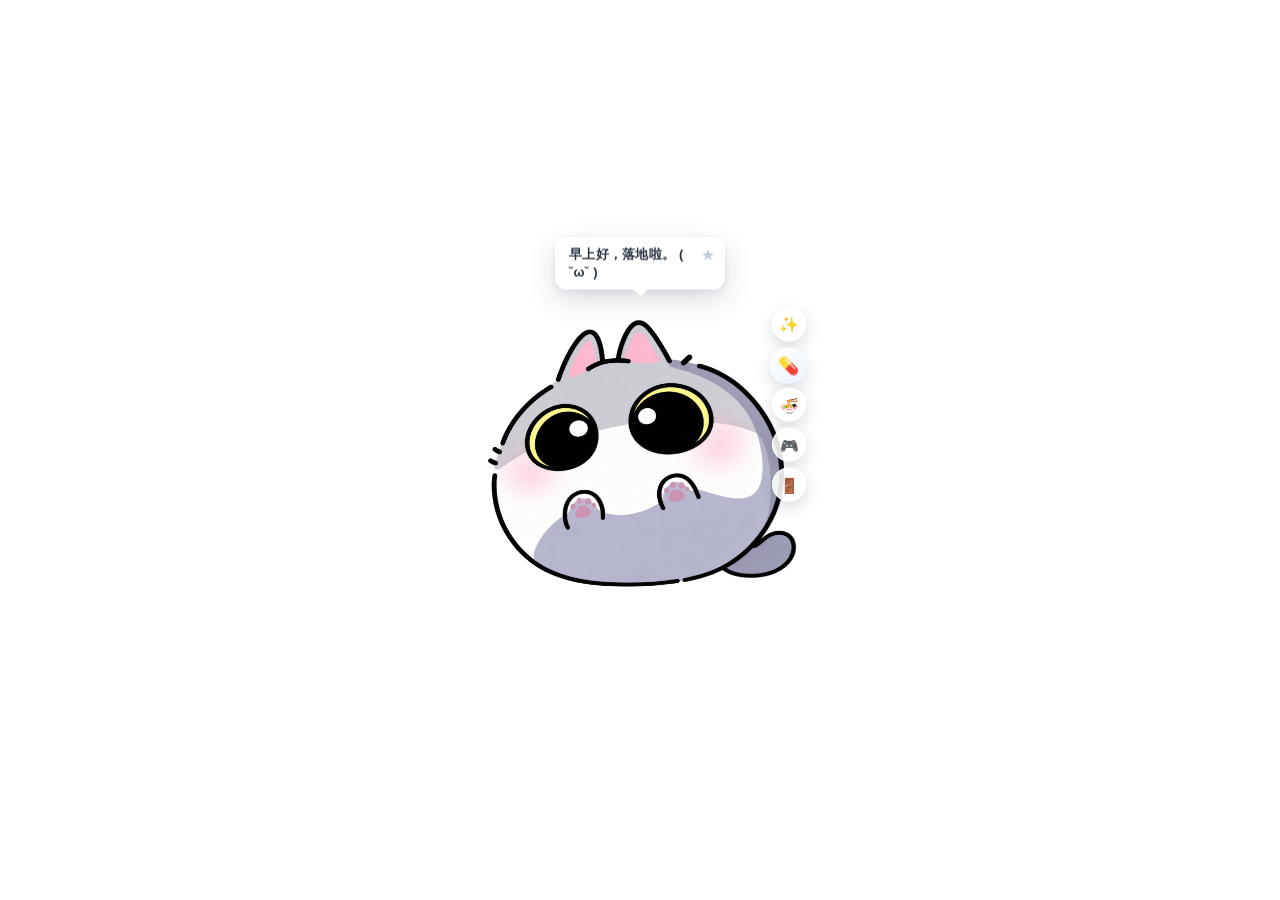
==== commit 82dd4f50: "fix: resolve persona persistence and dialogue deletion bugs, add config backup import/export" ====
--- a/pet.html
+++ b/pet.html
@@ -2859,6 +2859,16 @@
       padding: 10px 14px 14px;
       border-top: 1px solid rgba(42, 51, 64, 0.08);
       background: rgba(255, 255, 255, 0.72);
+    }
+    .settings-footer .backup-row {
+      display: flex;
+      gap: 8px;
+      margin-top: 8px;
+    }
+    .settings-footer .backup-row .action-btn {
+      flex: 1 1 0;
+      width: auto;
+      padding: 10px 8px;
     }
     .settings-footer .action-btn.save-all {
       width: 100%;
@@ -4212,6 +4222,11 @@
       </div>
       <div class="settings-footer">
         <button type="button" class="action-btn primary save-all" id="btn-save-all" data-i18n="btn.saveAll">保存配置</button>
+        <div class="backup-row">
+          <button type="button" class="action-btn ghost" id="btn-export-config">导出全部配置</button>
+          <button type="button" class="action-btn ghost" id="btn-import-config">导入配置</button>
+        </div>
+        <input type="file" id="cfg-backup-file" accept=".json,application/json" hidden />
       </div>
     </div>
   </div>
@@ -7313,6 +7328,276 @@
         if (fields.visionModel) fields.visionModel.value = v.model || "gpt-4o";
       }
 
+
+      const USER_PERSONA_KEY = "pet_user_persona";
+      const CUSTOM_DIALOGUES_KEY = "pet_custom_dialogues";
+      let settingsHydrating = true;
+      let desktopConfigTimer = null;
+
+      function readUserPersonaMirror() {
+        try {
+          const v = localStorage.getItem(USER_PERSONA_KEY);
+          if (v != null) return String(v);
+        } catch (_) {}
+        return null;
+      }
+
+      function writeUserPersonaMirror(text) {
+        const v = String(text == null ? "" : text);
+        try { localStorage.setItem(USER_PERSONA_KEY, v); } catch (_) {}
+        try {
+          if (window.bridge && typeof window.bridge.saveUserPersona === "function") {
+            window.bridge.saveUserPersona(v);
+          }
+        } catch (_) {}
+        return v;
+      }
+
+      function getUserPersona() {
+        try {
+          const el = document.getElementById("cfg-user-persona");
+          if (el && document.activeElement === el) return String(el.value || "");
+        } catch (_) {}
+        const mirrored = readUserPersonaMirror();
+        if (mirrored != null) return mirrored;
+        try {
+          if (window.__petSettings && window.__petSettings.userPersona != null) {
+            return String(window.__petSettings.userPersona || "");
+          }
+        } catch (_) {}
+        return "";
+      }
+
+      function readCustomDialoguesMirror() {
+        try {
+          const raw = localStorage.getItem(CUSTOM_DIALOGUES_KEY);
+          if (raw == null) return null;
+          const parsed = JSON.parse(raw);
+          if (!parsed || typeof parsed !== "object") return null;
+          return parsed;
+        } catch (_) {}
+        return null;
+      }
+
+      function writeCustomDialoguesMirror(corpus, sceneLines, legacyLines) {
+        try {
+          localStorage.setItem(CUSTOM_DIALOGUES_KEY, JSON.stringify({
+            offlineCorpus: corpus || emptyOfflineCorpus(),
+            offlineSceneLines: sceneLines || {},
+            offlineLines: legacyLines || []
+          }));
+        } catch (_) {}
+      }
+
+      function buildDesktopConfigPayload(s) {
+        s = s || {};
+        let persona = "";
+        try { persona = getUserPersona(); } catch (_) { persona = String(s.userPersona || ""); }
+        if (!persona) persona = String(s.userPersona || "");
+        return {
+          version: "1.0",
+          timestamp: new Date().toISOString(),
+          userPersona: persona,
+          apiSettings: {
+            endpoint: String(s.apiEndpoint || ""),
+            apiKey: String(s.apiKey || ""),
+            model: String(s.modelName || "")
+          },
+          customDialogues: s.offlineCorpus || emptyOfflineCorpus(),
+          offlineCorpus: s.offlineCorpus || emptyOfflineCorpus(),
+          offlineLines: s.offlineLines || [],
+          offlineSceneLines: s.offlineSceneLines || {},
+          tokenSavingMode: !!s.preferOfflineCorpus,
+          petSettings: {
+            appearanceMode: s.appearanceMode || "classic",
+            subjectScale: s.subjectScale == null ? 1 : s.subjectScale,
+            voiceVolume: s.voiceVolume == null ? 80 : s.voiceVolume,
+            voiceMuted: !!s.voiceMuted,
+            bubbleStaySec: s.bubbleStaySec == null ? 5 : s.bubbleStaySec,
+            locale: s.locale || "zh"
+          }
+        };
+      }
+
+      function scheduleDesktopConfigSync(s) {
+        if (!window.bridge || typeof window.bridge.savePetConfig !== "function") return;
+        clearTimeout(desktopConfigTimer);
+        const snap = s;
+        desktopConfigTimer = setTimeout(function () {
+          try {
+            window.bridge.savePetConfig(JSON.stringify(buildDesktopConfigPayload(snap)));
+          } catch (_) {}
+        }, 180);
+      }
+
+      function hydrateFromDesktopConfig() {
+        try {
+          const bridge = window.bridge;
+          if (!bridge || typeof bridge.loadPetConfig !== "function") return;
+          const raw = String(bridge.loadPetConfig() || "");
+          if (!raw.trim()) {
+            scheduleDesktopConfigSync(store);
+            return;
+          }
+          const cfg = JSON.parse(raw);
+          if (!cfg || typeof cfg !== "object") return;
+          const patch = {};
+          const localPersona = readUserPersonaMirror();
+          const cfgPersona = cfg.userPersona != null ? String(cfg.userPersona) : "";
+          if ((localPersona == null || localPersona === "") && cfgPersona) {
+            writeUserPersonaMirror(cfgPersona);
+            patch.userPersona = cfgPersona;
+          }
+          const localCorpus = getOfflineCorpus(store);
+          const localCount = OFFLINE_CATEGORY_KEYS.reduce(function (n, k) {
+            return n + ((localCorpus[k] || []).length);
+          }, 0);
+          const cfgCorpus = cfg.offlineCorpus || cfg.customDialogues;
+          if (!localCount && cfgCorpus && typeof cfgCorpus === "object") {
+            const normalized = normalizeOfflineCorpus(
+              Array.isArray(cfgCorpus) ? { idle_general: cfgCorpus } : cfgCorpus,
+              []
+            );
+            const cfgCount = OFFLINE_CATEGORY_KEYS.reduce(function (n, k) {
+              return n + ((normalized[k] || []).length);
+            }, 0);
+            if (cfgCount) {
+              patch.offlineCorpus = normalized;
+              patch.offlineLines = normalized.idle_general.slice();
+            }
+          }
+          if (cfg.offlineSceneLines && typeof cfg.offlineSceneLines === "object" &&
+              !Object.keys(store.offlineSceneLines || {}).length) {
+            patch.offlineSceneLines = cfg.offlineSceneLines;
+          }
+          if (Object.keys(patch).length) {
+            store = saveStore(patch, { quiet: true });
+            try { fillSettingsForm(); } catch (_) {}
+          }
+        } catch (_) {}
+      }
+
+      function collectBackupData() {
+        store = loadStore();
+        const persona = getUserPersona() || String(store.userPersona || "");
+        return {
+          version: "1.0",
+          timestamp: new Date().toISOString(),
+          userPersona: persona,
+          apiSettings: {
+            endpoint: String(store.apiEndpoint || ""),
+            apiKey: String(store.apiKey || ""),
+            model: String(store.modelName || "")
+          },
+          customDialogues: getOfflineCorpus(store),
+          offlineSceneLines: store.offlineSceneLines || {},
+          tokenSavingMode: !!store.preferOfflineCorpus,
+          petSettings: {
+            appearanceMode: store.appearanceMode || "classic",
+            subjectScale: store.subjectScale,
+            voiceVolume: store.voiceVolume,
+            voiceMuted: !!store.voiceMuted,
+            bubbleStaySec: store.bubbleStaySec,
+            locale: store.locale || "zh"
+          },
+          settings: store
+        };
+      }
+
+      function exportAllConfig() {
+        const backupData = collectBackupData();
+        const blob = new Blob([JSON.stringify(backupData, null, 2)], { type: "application/json" });
+        const a = document.createElement("a");
+        const url = URL.createObjectURL(blob);
+        a.href = url;
+        a.download = "desktop-pet-backup-" + Date.now() + ".json";
+        document.body.appendChild(a);
+        a.click();
+        setTimeout(function () {
+          try { URL.revokeObjectURL(url); } catch (_) {}
+          try { a.remove(); } catch (_) {}
+        }, 0);
+        showToast("已导出配置");
+      }
+
+      function applyImportedBackup(data) {
+        const base = (data.settings && typeof data.settings === "object" && !Array.isArray(data.settings))
+          ? Object.assign({}, data.settings)
+          : {};
+        if (data.userPersona != null || data.user_persona != null) {
+          base.userPersona = String(data.userPersona != null ? data.userPersona : data.user_persona);
+        }
+        const api = data.apiSettings && typeof data.apiSettings === "object" ? data.apiSettings : {};
+        if (api.endpoint != null) base.apiEndpoint = String(api.endpoint);
+        if (api.apiKey != null) base.apiKey = String(api.apiKey);
+        if (api.model != null) base.modelName = String(api.model);
+        if (data.tokenSavingMode != null) base.preferOfflineCorpus = !!data.tokenSavingMode;
+        if (data.customDialogues != null) {
+          const corpus = Array.isArray(data.customDialogues)
+            ? { idle_general: data.customDialogues }
+            : data.customDialogues;
+          base.offlineCorpus = normalizeOfflineCorpus(corpus, []);
+          base.offlineLines = (base.offlineCorpus.idle_general || []).slice();
+        }
+        if (data.offlineSceneLines && typeof data.offlineSceneLines === "object") {
+          base.offlineSceneLines = data.offlineSceneLines;
+        }
+        const pet = data.petSettings && typeof data.petSettings === "object" ? data.petSettings : {};
+        if (pet.appearanceMode) base.appearanceMode = pet.appearanceMode;
+        if (pet.subjectScale != null) base.subjectScale = pet.subjectScale;
+        if (pet.voiceVolume != null) base.voiceVolume = pet.voiceVolume;
+        if (pet.voiceMuted != null) base.voiceMuted = !!pet.voiceMuted;
+        if (pet.bubbleStaySec != null) base.bubbleStaySec = pet.bubbleStaySec;
+        if (pet.locale) base.locale = pet.locale;
+        if (base.userPersona != null) writeUserPersonaMirror(base.userPersona);
+        delete base.systemPrompt;
+        store = saveStore(base);
+        fillSettingsForm();
+      }
+
+      function importAllConfigFromText(text) {
+        let data;
+        try {
+          data = JSON.parse(String(text || ""));
+        } catch (_) {
+          showToast("配置文件不是合法 JSON", 2200);
+          return;
+        }
+        if (!data || typeof data !== "object" || Array.isArray(data)) {
+          showToast("配置格式不正确", 2200);
+          return;
+        }
+        const known = data.userPersona != null || data.user_persona != null || data.apiSettings ||
+          data.customDialogues || data.tokenSavingMode != null || data.petSettings || data.settings;
+        if (!known) {
+          showToast("未识别的配置文件", 2200);
+          return;
+        }
+        try {
+          applyImportedBackup(data);
+          showToast("配置导入成功", 2200);
+        } catch (err) {
+          console.warn(err);
+          showToast("导入失败", 2200);
+        }
+      }
+
+      function clearAllCustomDialogues() {
+        const empty = emptyOfflineCorpus();
+        store.offlineLines = [];
+        store.offlineCorpus = empty;
+        store.offlineSceneLines = {};
+        store = saveStore({
+          offlineLines: [],
+          offlineSceneLines: {},
+          offlineCorpus: empty
+        });
+        try {
+          Object.keys(offlineRecentByCat).forEach(function (k) { delete offlineRecentByCat[k]; });
+        } catch (_) {}
+        renderOfflineList();
+      }
+
       function loadStore() {
         try {
           const raw = localStorage.getItem(STORAGE_KEY);
@@ -7411,6 +7696,9 @@
           );
           if (merged.stPromptEntries.length) merged.tavernSystemPrompt = "";
           merged.userPersona = String(merged.userPersona || "");
+          const mirroredPersona = readUserPersonaMirror();
+          if (mirroredPersona != null) merged.userPersona = mirroredPersona;
+          else if (merged.userPersona) writeUserPersonaMirror(merged.userPersona);
           merged.storyString = String(merged.storyString || "");
           merged.chatTemperature = Math.max(0, Math.min(1.5, Number(merged.chatTemperature)));
           if (isNaN(merged.chatTemperature)) merged.chatTemperature = 0.85;
@@ -7453,6 +7741,15 @@
           merged.offlineCorpus = normalizeOfflineCorpus(merged.offlineCorpus, merged.offlineLines);
           merged.offlineLines = merged.offlineCorpus.idle_general.slice();
           merged.offlineSceneLines = normalizeSceneLinesMap(merged.offlineSceneLines);
+          (function applyDialogueMirror() {
+            const dlg = readCustomDialoguesMirror();
+            if (!dlg) return;
+            merged.offlineCorpus = normalizeOfflineCorpus(dlg.offlineCorpus, dlg.offlineLines);
+            merged.offlineLines = merged.offlineCorpus.idle_general.slice();
+            if (dlg.offlineSceneLines && typeof dlg.offlineSceneLines === "object") {
+              merged.offlineSceneLines = normalizeSceneLinesMap(dlg.offlineSceneLines);
+            }
+          })();
           /* 兼容旧版单一 systemPrompt */
           if ((!parsed.persona && !parsed.rules && !parsed.negative) && parsed.systemPrompt) {
             merged.persona = String(parsed.systemPrompt);
@@ -7502,8 +7799,17 @@
         next.offlineCorpus = normalizeOfflineCorpus(next.offlineCorpus, next.offlineLines);
         next.offlineLines = next.offlineCorpus.idle_general.slice();
         next.offlineSceneLines = normalizeSceneLinesMap(next.offlineSceneLines);
-        localStorage.setItem(STORAGE_KEY, JSON.stringify(next));
+        try {
+          localStorage.setItem(STORAGE_KEY, JSON.stringify(next));
+        } catch (err) {
+          console.warn("[桌宠] 主配置写入失败", err);
+        }
+        writeCustomDialoguesMirror(next.offlineCorpus, next.offlineSceneLines, next.offlineLines);
+        if (Object.prototype.hasOwnProperty.call(next, "userPersona")) {
+          writeUserPersonaMirror(next.userPersona);
+        }
         window.__petSettings = next;
+        scheduleDesktopConfigSync(next);
         if (!opts.quiet) {
           syncAllToBridge(next);
           if (IS_SETTINGS_WINDOW && window.bridge && typeof window.bridge.notifySettingsChanged === "function") {
@@ -8911,7 +9217,7 @@
         if (charBlock) sys += "\n\n" + charBlock;
         const story = (s.storyString || "").trim();
         if (story) sys += "\n\n[Story / Context]\n" + story;
-        const userPersona = (s.userPersona || "").trim();
+        const userPersona = String(getUserPersona() || (s && s.userPersona) || "").trim();
         if (userPersona) {
           sys += "\n\n[用户人设 User Persona]\n" + userPersona;
         }
@@ -11606,6 +11912,7 @@
       }
 
       function fillSettingsForm() {
+        settingsHydrating = true;
         store = loadStore();
         fields.llm.checked = !!store.llmEnabled;
         if (fields.offlineFirst) fields.offlineFirst.checked = !!store.preferOfflineCorpus;
@@ -11650,7 +11957,7 @@
           rules: store.rules || DEFAULT_RULES,
           negative: store.negative || DEFAULT_NEGATIVE
         });
-        if (fields.userPersona) fields.userPersona.value = store.userPersona || "";
+        if (fields.userPersona) fields.userPersona.value = getUserPersona() || store.userPersona || "";
         if (fields.storyString) fields.storyString.value = store.storyString || "";
         if (fields.chatTemp) {
           fields.chatTemp.value = String(store.chatTemperature == null ? 0.85 : store.chatTemperature);
@@ -11705,6 +12012,7 @@
         renderMemoryPanel();
         applyI18nDom();
         renderMemoList();
+        settingsHydrating = false;
       }
 
       function getSelectedGender() {
@@ -11714,6 +12022,7 @@
       }
 
       function persistFromForm(opts) {
+        if (settingsHydrating) return store;
         opts = opts || {};
         const prevMode = store.appearanceMode;
         const prevGif = JSON.stringify(store.gifActions || {});
@@ -12016,8 +12325,8 @@
                   '<div class="fav-item"><span>' +
                   escapeHtml(t) +
                   '</span><button type="button" class="btn-tts" title="试听这句" aria-label="试听">🔊</button>' +
-                  '<button type="button" class="btn-del" data-offline-i="' +
-                  i +
+                  '<button type="button" class="btn-del" data-offline-i="' + i +
+                  '" data-offline-text="' + encodeURIComponent(t) +
                   '">删除</button></div>'
                 );
               })
@@ -12235,13 +12544,7 @@
             okText: "清空"
           });
           if (!ok) return;
-          store = saveStore({
-            offlineLines: [],
-            offlineSceneLines: {},
-            offlineCorpus: emptyOfflineCorpus()
-          });
-          Object.keys(offlineRecentByCat).forEach(function (k) { delete offlineRecentByCat[k]; });
-          renderOfflineList();
+          clearAllCustomDialogues();
           showToast("已清空离线台词库");
         });
       }
@@ -12274,23 +12577,35 @@
         return true;
       }
 
-      function removeOfflineLineAtActiveTab(index) {
+      function removeOfflineLineAtActiveTab(index, text) {
         store = loadStore();
+        const wanted = text == null ? null : String(text);
         if (activeOfflineTab === "app_activity" && activeOfflineSceneTag) {
           const scenes = Object.assign({}, store.offlineSceneLines || {});
           const next = (scenes[activeOfflineSceneTag] || []).slice();
-          if (index < 0 || index >= next.length) return;
-          next.splice(index, 1);
+          let at = index;
+          if (!(at >= 0 && at < next.length && (wanted == null || next[at] === wanted))) {
+            at = wanted == null ? -1 : next.indexOf(wanted);
+          }
+          if (at < 0 || at >= next.length) return;
+          next.splice(at, 1);
           if (next.length) scenes[activeOfflineSceneTag] = next;
           else delete scenes[activeOfflineSceneTag];
+          store.offlineSceneLines = scenes;
           store = saveStore({ offlineSceneLines: scenes });
         } else {
           const corpus = getOfflineCorpus(store);
           const key = OFFLINE_CATEGORY_KEYS.indexOf(activeOfflineTab) >= 0 ? activeOfflineTab : "idle_general";
           const next = (corpus[key] || []).slice();
-          if (index < 0 || index >= next.length) return;
-          next.splice(index, 1);
+          let at = index;
+          if (!(at >= 0 && at < next.length && (wanted == null || next[at] === wanted))) {
+            at = wanted == null ? -1 : next.indexOf(wanted);
+          }
+          if (at < 0 || at >= next.length) return;
+          next.splice(at, 1);
           corpus[key] = next;
+          store.offlineCorpus = corpus;
+          store.offlineLines = corpus.idle_general.slice();
           store = saveStore({
             offlineCorpus: corpus,
             offlineLines: corpus.idle_general.slice()
@@ -12341,10 +12656,13 @@
           }
           const btn = e.target.closest("button.btn-del[data-offline-i], button[data-offline-i]");
           if (!btn || btn.classList.contains("btn-tts")) return;
+          e.preventDefault();
           e.stopPropagation();
           const i = parseInt(btn.getAttribute("data-offline-i"), 10);
-          if (isNaN(i)) return;
-          removeOfflineLineAtActiveTab(i);
+          let lineText = "";
+          try { lineText = decodeURIComponent(btn.getAttribute("data-offline-text") || ""); } catch (_) {}
+          if (isNaN(i) && !lineText) return;
+          removeOfflineLineAtActiveTab(isNaN(i) ? -1 : i, lineText || null);
         });
       }
 
@@ -12366,8 +12684,39 @@
       const btnSaveAll = document.getElementById("btn-save-all");
       if (btnSaveAll) {
         btnSaveAll.addEventListener("click", function () {
+          if (fields.userPersona) writeUserPersonaMirror(fields.userPersona.value);
           persistFromForm();
           showToast("已成功保存所有配置", 2000);
+        });
+      }
+      const btnExportConfig = document.getElementById("btn-export-config");
+      const btnImportConfig = document.getElementById("btn-import-config");
+      const backupFileInput = document.getElementById("cfg-backup-file");
+      if (btnExportConfig) {
+        btnExportConfig.addEventListener("click", function (e) {
+          e.preventDefault();
+          e.stopPropagation();
+          try { exportAllConfig(); } catch (err) {
+            console.warn(err);
+            showToast("导出失败", 2000);
+          }
+        });
+      }
+      if (btnImportConfig && backupFileInput) {
+        btnImportConfig.addEventListener("click", function (e) {
+          e.preventDefault();
+          e.stopPropagation();
+          backupFileInput.value = "";
+          backupFileInput.click();
+        });
+        backupFileInput.addEventListener("change", function () {
+          const file = backupFileInput.files && backupFileInput.files[0];
+          backupFileInput.value = "";
+          if (!file) return;
+          const reader = new FileReader();
+          reader.onload = function () { importAllConfigFromText(reader.result); };
+          reader.onerror = function () { showToast("读取备份文件失败", 2000); };
+          reader.readAsText(file);
         });
       }
 
@@ -15559,6 +15908,13 @@
         if (!el) return;
         el.addEventListener("change", persistFromForm);
         el.addEventListener("input", persistFromForm);
+        if (el.id === "cfg-user-persona") {
+          el.addEventListener("blur", function () {
+            if (settingsHydrating) return;
+            writeUserPersonaMirror(el.value);
+            persistFromForm();
+          });
+        }
       });
 
       [fields.genderFemale, fields.genderMale, fields.genderPrivate].forEach(function (el) {
@@ -16298,6 +16654,7 @@
       }
 
       window.__onPetBridgeReady = function () {
+        try { hydrateFromDesktopConfig(); } catch (_) {}
         syncAllToBridge(store);
         reportHitRect();
         try {
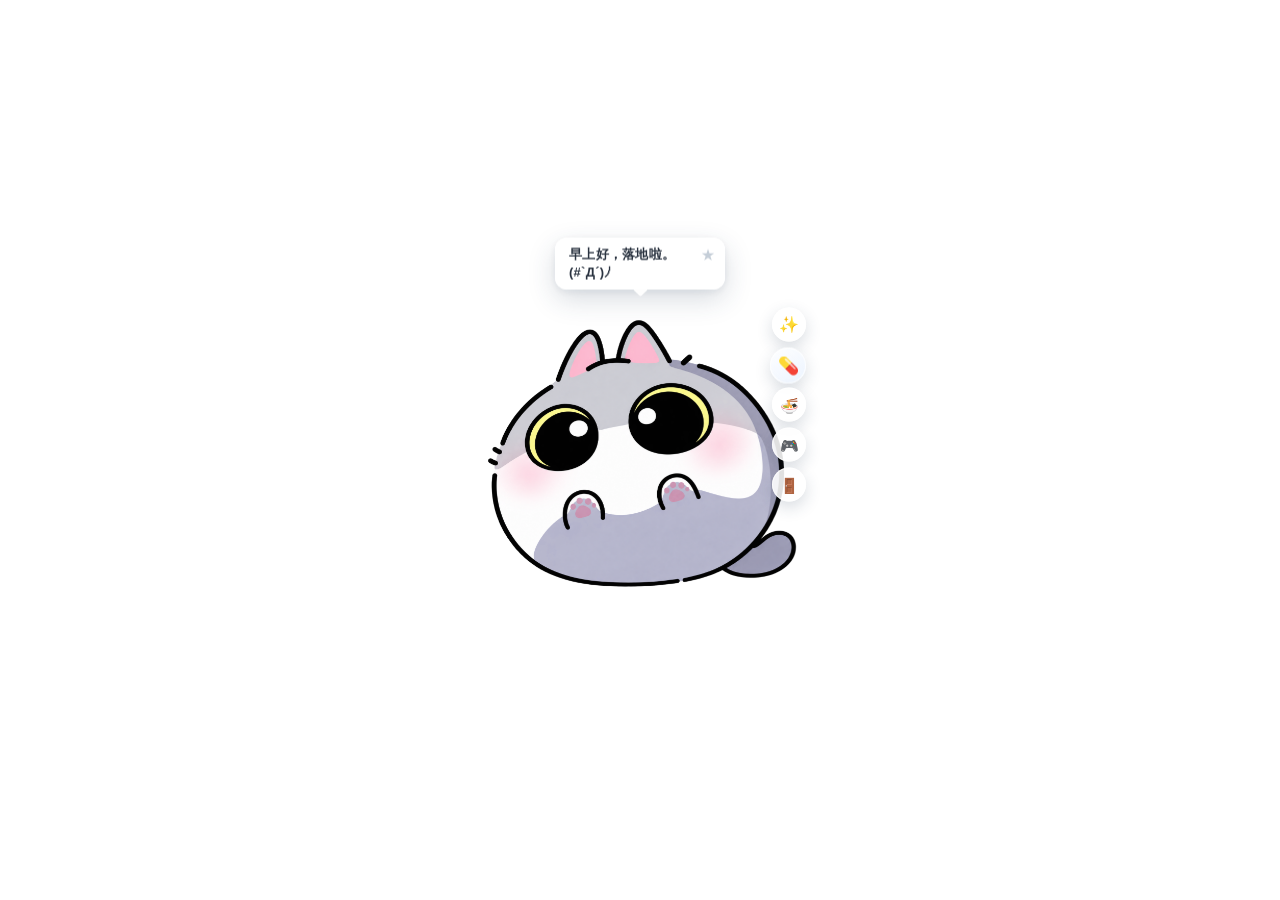
==== commit d0d8489a: "fix: resolve dialogue clear and delete persistence for pc extension" ====
--- a/pet.html
+++ b/pet.html
@@ -2960,6 +2960,15 @@
 
     .fav-item .btn-del {
       color: var(--danger);
+      position: relative;
+      z-index: 6;
+      pointer-events: auto !important;
+    }
+    #offline-list,
+    #btn-clear-all-dialogues {
+      position: relative;
+      z-index: 6;
+      pointer-events: auto !important;
     }
 
     .fav-item .btn-tts {
@@ -4054,7 +4063,7 @@
           <p class="field-hint">键盘感应 / 应用感知 / 小游戏会<strong>始终优先</strong>抽对应离线分类；开启本开关后，日常冒泡也优先走本地库。✨ 深度对话仍强制在线。</p>
           <div class="cfg-actions">
             <button type="button" class="action-btn primary" id="btn-gen-offline">🪄 依据人设一键生成全部分类台词</button>
-            <button type="button" class="action-btn ghost" id="btn-offline-clear" style="color:var(--danger)">一键清空</button>
+            <button type="button" class="action-btn ghost" id="btn-clear-all-dialogues" style="color:var(--danger);position:relative;z-index:6;pointer-events:auto;">一键清空</button>
           </div>
           <p class="field-hint">按当前人设成套生成：待机 / 键盘 / 应用 / 游戏，以及应用细分场景；全部以追加方式入库。</p>
           <div class="offline-tabs" id="offline-tabs" role="tablist" aria-label="离线台词分类"></div>
@@ -7381,11 +7390,30 @@
 
       function writeCustomDialoguesMirror(corpus, sceneLines, legacyLines) {
         try {
-          localStorage.setItem(CUSTOM_DIALOGUES_KEY, JSON.stringify({
-            offlineCorpus: corpus || emptyOfflineCorpus(),
+          const savedCorpus = corpus || emptyOfflineCorpus();
+          const payload = {
+            idle: (savedCorpus.idle_general || []).slice(),
+            keyboard: (savedCorpus.keyboard_activity || []).slice(),
+            app: (savedCorpus.app_activity || []).slice(),
+            game: (savedCorpus.game_interaction || []).slice(),
+            feed: (savedCorpus.feeding_activity || []).slice(),
+            offlineCorpus: savedCorpus,
             offlineSceneLines: sceneLines || {},
-            offlineLines: legacyLines || []
-          }));
+            offlineLines: legacyLines || (savedCorpus.idle_general || []).slice()
+          };
+          localStorage.setItem(CUSTOM_DIALOGUES_KEY, JSON.stringify(payload));
+          window.petDialogueData = {
+            idle_general: payload.idle.slice(),
+            keyboard_activity: payload.keyboard.slice(),
+            app_activity: payload.app.slice(),
+            game_interaction: payload.game.slice(),
+            feeding_activity: payload.feed.slice(),
+            idle: payload.idle.slice(),
+            keyboard: payload.keyboard.slice(),
+            app: payload.app.slice(),
+            game: payload.game.slice(),
+            feed: payload.feed.slice()
+          };
         } catch (_) {}
       }
 
@@ -7582,20 +7610,70 @@
         }
       }
 
-      function clearAllCustomDialogues() {
+      function renderDialogueList() {
+        renderOfflineList();
+      }
+      function updateDialogueCount() {
+        renderOfflineList();
+      }
+      window.renderDialogueList = renderDialogueList;
+      window.updateDialogueCount = updateDialogueCount;
+
+      function clearAllDialogues() {
         const empty = emptyOfflineCorpus();
-        store.offlineLines = [];
-        store.offlineCorpus = empty;
-        store.offlineSceneLines = {};
-        store = saveStore({
-          offlineLines: [],
-          offlineSceneLines: {},
-          offlineCorpus: empty
+        window.petDialogueData = {
+          idle_general: [],
+          keyboard_activity: [],
+          app_activity: [],
+          game_interaction: [],
+          feeding_activity: [],
+          idle: [],
+          keyboard: [],
+          app: [],
+          game: [],
+          feed: []
+        };
+        if (window.dialogueData) {
+          Object.keys(window.dialogueData).forEach(function (k) { window.dialogueData[k] = []; });
+        }
+        Object.keys(window.petDialogueData).forEach(function (k) {
+          window.petDialogueData[k] = [];
         });
+        if (store) {
+          store.offlineLines = [];
+          store.offlineCorpus = empty;
+          store.offlineSceneLines = {};
+        }
+        try {
+          localStorage.setItem("pet_custom_dialogues", JSON.stringify({
+            idle: [],
+            keyboard: [],
+            app: [],
+            game: [],
+            feed: [],
+            offlineCorpus: empty,
+            offlineLines: [],
+            offlineSceneLines: {}
+          }));
+        } catch (_) {}
+        try {
+          store = saveStore({
+            offlineLines: [],
+            offlineSceneLines: {},
+            offlineCorpus: empty
+          });
+        } catch (_) {}
         try {
           Object.keys(offlineRecentByCat).forEach(function (k) { delete offlineRecentByCat[k]; });
         } catch (_) {}
-        renderOfflineList();
+        renderDialogueList();
+        updateDialogueCount();
+        try { showToast("已清空离线台词库"); } catch (_) {}
+      }
+      window.clearAllDialogues = clearAllDialogues;
+
+      function clearAllCustomDialogues() {
+        clearAllDialogues();
       }
 
       function loadStore() {
@@ -12534,20 +12612,27 @@
       if (btnGenOffline) {
         btnGenOffline.addEventListener("click", function () { generateOfflineCorpus(); });
       }
-      const btnOfflineClear = document.getElementById("btn-offline-clear");
-      if (btnOfflineClear) {
-        btnOfflineClear.addEventListener("click", async function () {
-          const ok = await openCfgModal({
-            title: "一键清空台词库",
-            message: "确定清空全部离线分类台词与应用场景台词？此操作不可撤销。",
-            mode: "confirm",
-            okText: "清空"
-          });
-          if (!ok) return;
-          clearAllCustomDialogues();
-          showToast("已清空离线台词库");
-        });
-      }
+      function bindClearAllDialogues() {
+        const btn = document.getElementById("btn-clear-all-dialogues") ||
+          document.getElementById("btn-offline-clear");
+        if (!btn || btn.dataset.clearBound === "1") return;
+        btn.dataset.clearBound = "1";
+        btn.id = "btn-clear-all-dialogues";
+        btn.style.pointerEvents = "auto";
+        btn.style.position = "relative";
+        btn.style.zIndex = "6";
+        btn.addEventListener("click", function (e) {
+          e.preventDefault();
+          e.stopPropagation();
+          clearAllDialogues();
+        }, true);
+      }
+      if (document.readyState === "loading") {
+        document.addEventListener("DOMContentLoaded", bindClearAllDialogues);
+      } else {
+        bindClearAllDialogues();
+      }
+      bindClearAllDialogues();
 
       function addOfflineLineToActiveTab(text) {
         const clipped = String(text || "").trim().slice(0, 40);
@@ -12579,39 +12664,39 @@
 
       function removeOfflineLineAtActiveTab(index, text) {
         store = loadStore();
-        const wanted = text == null ? null : String(text);
+        const wanted = text == null ? "" : String(text);
+        let corpus = getOfflineCorpus(store);
+        let scenes = Object.assign({}, store.offlineSceneLines || {});
         if (activeOfflineTab === "app_activity" && activeOfflineSceneTag) {
-          const scenes = Object.assign({}, store.offlineSceneLines || {});
           const next = (scenes[activeOfflineSceneTag] || []).slice();
           let at = index;
-          if (!(at >= 0 && at < next.length && (wanted == null || next[at] === wanted))) {
-            at = wanted == null ? -1 : next.indexOf(wanted);
-          }
+          if (!(at >= 0 && at < next.length)) at = wanted ? next.indexOf(wanted) : -1;
           if (at < 0 || at >= next.length) return;
           next.splice(at, 1);
           if (next.length) scenes[activeOfflineSceneTag] = next;
           else delete scenes[activeOfflineSceneTag];
-          store.offlineSceneLines = scenes;
-          store = saveStore({ offlineSceneLines: scenes });
         } else {
-          const corpus = getOfflineCorpus(store);
           const key = OFFLINE_CATEGORY_KEYS.indexOf(activeOfflineTab) >= 0 ? activeOfflineTab : "idle_general";
           const next = (corpus[key] || []).slice();
           let at = index;
-          if (!(at >= 0 && at < next.length && (wanted == null || next[at] === wanted))) {
-            at = wanted == null ? -1 : next.indexOf(wanted);
-          }
+          if (!(at >= 0 && at < next.length)) at = wanted ? next.indexOf(wanted) : -1;
           if (at < 0 || at >= next.length) return;
           next.splice(at, 1);
           corpus[key] = next;
-          store.offlineCorpus = corpus;
-          store.offlineLines = corpus.idle_general.slice();
-          store = saveStore({
-            offlineCorpus: corpus,
-            offlineLines: corpus.idle_general.slice()
-          });
-        }
-        renderOfflineList();
+        }
+        store.offlineCorpus = corpus;
+        store.offlineLines = (corpus.idle_general || []).slice();
+        store.offlineSceneLines = scenes;
+        try {
+          writeCustomDialoguesMirror(corpus, scenes, store.offlineLines);
+        } catch (_) {}
+        store = saveStore({
+          offlineCorpus: corpus,
+          offlineLines: store.offlineLines,
+          offlineSceneLines: scenes
+        });
+        renderDialogueList();
+        updateDialogueCount();
       }
 
       const btnOfflineAdd = document.getElementById("btn-offline-add");
@@ -12643,6 +12728,15 @@
           renderOfflineList();
         });
       }
+      document.addEventListener("click", function (e) {
+        const del = e.target && e.target.closest ? e.target.closest("#offline-list button.btn-del[data-offline-i]") : null;
+        if (!del || del.dataset.deleting === "1") return;
+        del.dataset.deleting = "1";
+        e.preventDefault();
+        e.stopPropagation();
+        const idx = parseInt(del.getAttribute("data-offline-i"), 10);
+        removeOfflineLineAtActiveTab(isNaN(idx) ? -1 : idx, null);
+      }, true);
       if (fields.offlineList) {
         fields.offlineList.addEventListener("click", function (e) {
           const ttsBtn = e.target.closest("button.btn-tts");
@@ -12654,15 +12748,14 @@
             previewLineTts(text || "", ttsBtn);
             return;
           }
-          const btn = e.target.closest("button.btn-del[data-offline-i], button[data-offline-i]");
+          const btn = e.target.closest("#offline-list button.btn-del[data-offline-i], button.btn-del[data-offline-i]");
           if (!btn || btn.classList.contains("btn-tts")) return;
           e.preventDefault();
           e.stopPropagation();
+          if (btn.dataset.deleting === "1") return;
+          btn.dataset.deleting = "1";
           const i = parseInt(btn.getAttribute("data-offline-i"), 10);
-          let lineText = "";
-          try { lineText = decodeURIComponent(btn.getAttribute("data-offline-text") || ""); } catch (_) {}
-          if (isNaN(i) && !lineText) return;
-          removeOfflineLineAtActiveTab(isNaN(i) ? -1 : i, lineText || null);
+          removeOfflineLineAtActiveTab(isNaN(i) ? -1 : i, null);
         });
       }
 
